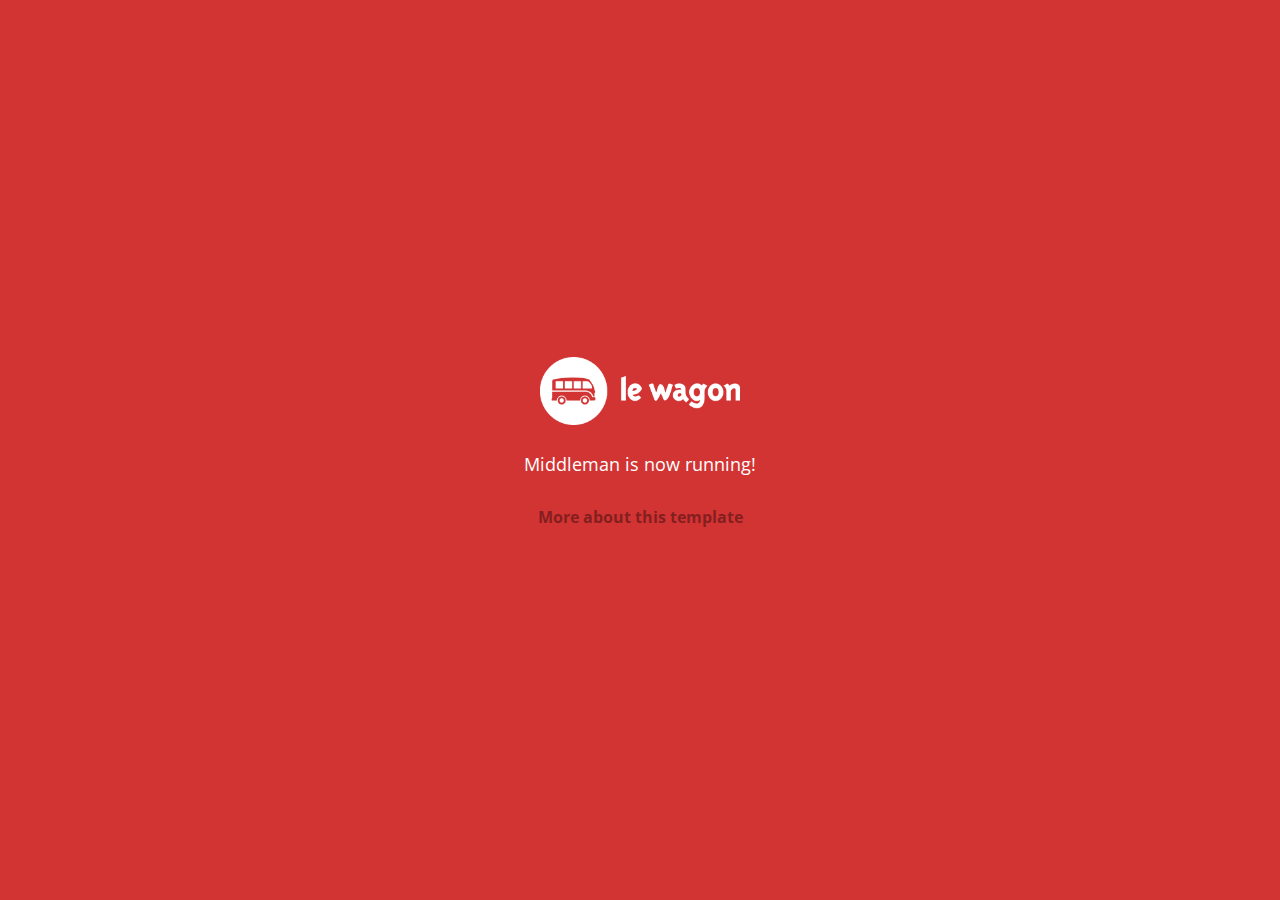
==== index.html @ f811ba71 "Automated commit at 2017-10-30 10:02:14 UTC by middleman-deploy 2.0.0-alpha" ====
<!doctype html>
<html>
  <head>
    <meta charset="utf-8">
    <meta http-equiv="x-ua-compatible" content="ie=edge">
    <meta name="viewport"
          content="width=device-width, initial-scale=1, shrink-to-fit=no">
    <!-- Use the title from a page's frontmatter if it has one -->
    <title>Le Wagon - Middleman</title>
    <link href="stylesheets/application-3c48b980.css" rel="stylesheet" />
    <script src="javascripts/application-93de88c9.js"></script>
    <link href="images/favicon-f15af148.png" rel="icon" type="image/png" />
  </head>
  <body>
    <div id="home">
  <div class="home-content">
    <img src="images/logo-acc9c0ec.png" width="200" alt="Logo" />
    <p>
      Middleman is now running!
    </p>
    <p class="about">
      <a href="about.html">More about this template</a>
    </p>
  </div>
</div>

  </body>
</html>
---- stylesheets/application-3c48b980.css ----
@import url("https://fonts.googleapis.com/css?family=Open+Sans:400,300,700|Raleway:400,100,300,700,500");/*!
 * Bootstrap v3.3.7 (http://getbootstrap.com)
 * Copyright 2011-2016 Twitter, Inc.
 * Licensed under MIT (https://github.com/twbs/bootstrap/blob/master/LICENSE)
 *//*! normalize.css v3.0.3 | MIT License | github.com/necolas/normalize.css */html{font-family:sans-serif;-ms-text-size-adjust:100%;-webkit-text-size-adjust:100%}body{margin:0}article,aside,details,figcaption,figure,footer,header,hgroup,main,menu,nav,section,summary{display:block}audio,canvas,progress,video{display:inline-block;vertical-align:baseline}audio:not([controls]){display:none;height:0}[hidden],template{display:none}a{background-color:transparent}a:active,a:hover{outline:0}abbr[title]{border-bottom:1px dotted}b,strong{font-weight:bold}dfn{font-style:italic}h1{font-size:2em;margin:0.67em 0}mark{background:#ff0;color:#000}small{font-size:80%}sub,sup{font-size:75%;line-height:0;position:relative;vertical-align:baseline}sup{top:-0.5em}sub{bottom:-0.25em}img{border:0}svg:not(:root){overflow:hidden}figure{margin:1em 40px}hr{-webkit-box-sizing:content-box;box-sizing:content-box;height:0}pre{overflow:auto}code,kbd,pre,samp{font-family:monospace, monospace;font-size:1em}button,input,optgroup,select,textarea{color:inherit;font:inherit;margin:0}button{overflow:visible}button,select{text-transform:none}button,html input[type="button"],input[type="reset"],input[type="submit"]{-webkit-appearance:button;cursor:pointer}button[disabled],html input[disabled]{cursor:default}button::-moz-focus-inner,input::-moz-focus-inner{border:0;padding:0}input{line-height:normal}input[type="checkbox"],input[type="radio"]{-webkit-box-sizing:border-box;box-sizing:border-box;padding:0}input[type="number"]::-webkit-inner-spin-button,input[type="number"]::-webkit-outer-spin-button{height:auto}input[type="search"]{-webkit-appearance:textfield;-webkit-box-sizing:content-box;box-sizing:content-box}input[type="search"]::-webkit-search-cancel-button,input[type="search"]::-webkit-search-decoration{-webkit-appearance:none}fieldset{border:1px solid #c0c0c0;margin:0 2px;padding:0.35em 0.625em 0.75em}legend{border:0;padding:0}textarea{overflow:auto}optgroup{font-weight:bold}table{border-collapse:collapse;border-spacing:0}td,th{padding:0}/*! Source: https://github.com/h5bp/html5-boilerplate/blob/master/src/css/main.css */@media print{*,*:before,*:after{background:transparent !important;color:#000 !important;-webkit-box-shadow:none !important;box-shadow:none !important;text-shadow:none !important}a,a:visited{text-decoration:underline}a[href]:after{content:" (" attr(href) ")"}abbr[title]:after{content:" (" attr(title) ")"}a[href^="#"]:after,a[href^="javascript:"]:after{content:""}pre,blockquote{border:1px solid #999;page-break-inside:avoid}thead{display:table-header-group}tr,img{page-break-inside:avoid}img{max-width:100% !important}p,h2,h3{orphans:3;widows:3}h2,h3{page-break-after:avoid}.navbar{display:none}.btn>.caret,.dropup>.btn>.caret{border-top-color:#000 !important}.label{border:1px solid #000}.table{border-collapse:collapse !important}.table td,.table th{background-color:#fff !important}.table-bordered th,.table-bordered td{border:1px solid #ddd !important}}@font-face{font-family:'Glyphicons Halflings';src:url("../assets/bootstrap/glyphicons-halflings-regular-86b6f62b.eot");src:url("../assets/bootstrap/glyphicons-halflings-regular-86b6f62b.eot?#iefix") format("embedded-opentype"),url("../assets/bootstrap/glyphicons-halflings-regular-ca35b697.woff2") format("woff2"),url("../assets/bootstrap/glyphicons-halflings-regular-278e49a8.woff") format("woff"),url("../assets/bootstrap/glyphicons-halflings-regular-44bc1850.ttf") format("truetype"),url("../assets/bootstrap/glyphicons-halflings-regular-de51a849.svg#glyphicons_halflingsregular") format("svg")}.glyphicon{position:relative;top:1px;display:inline-block;font-family:'Glyphicons Halflings';font-style:normal;font-weight:normal;line-height:1;-webkit-font-smoothing:antialiased;-moz-osx-font-smoothing:grayscale}.glyphicon-asterisk:before{content:"\002a"}.glyphicon-plus:before{content:"\002b"}.glyphicon-euro:before,.glyphicon-eur:before{content:"\20ac"}.glyphicon-minus:before{content:"\2212"}.glyphicon-cloud:before{content:"\2601"}.glyphicon-envelope:before{content:"\2709"}.glyphicon-pencil:before{content:"\270f"}.glyphicon-glass:before{content:"\e001"}.glyphicon-music:before{content:"\e002"}.glyphicon-search:before{content:"\e003"}.glyphicon-heart:before{content:"\e005"}.glyphicon-star:before{content:"\e006"}.glyphicon-star-empty:before{content:"\e007"}.glyphicon-user:before{content:"\e008"}.glyphicon-film:before{content:"\e009"}.glyphicon-th-large:before{content:"\e010"}.glyphicon-th:before{content:"\e011"}.glyphicon-th-list:before{content:"\e012"}.glyphicon-ok:before{content:"\e013"}.glyphicon-remove:before{content:"\e014"}.glyphicon-zoom-in:before{content:"\e015"}.glyphicon-zoom-out:before{content:"\e016"}.glyphicon-off:before{content:"\e017"}.glyphicon-signal:before{content:"\e018"}.glyphicon-cog:before{content:"\e019"}.glyphicon-trash:before{content:"\e020"}.glyphicon-home:before{content:"\e021"}.glyphicon-file:before{content:"\e022"}.glyphicon-time:before{content:"\e023"}.glyphicon-road:before{content:"\e024"}.glyphicon-download-alt:before{content:"\e025"}.glyphicon-download:before{content:"\e026"}.glyphicon-upload:before{content:"\e027"}.glyphicon-inbox:before{content:"\e028"}.glyphicon-play-circle:before{content:"\e029"}.glyphicon-repeat:before{content:"\e030"}.glyphicon-refresh:before{content:"\e031"}.glyphicon-list-alt:before{content:"\e032"}.glyphicon-lock:before{content:"\e033"}.glyphicon-flag:before{content:"\e034"}.glyphicon-headphones:before{content:"\e035"}.glyphicon-volume-off:before{content:"\e036"}.glyphicon-volume-down:before{content:"\e037"}.glyphicon-volume-up:before{content:"\e038"}.glyphicon-qrcode:before{content:"\e039"}.glyphicon-barcode:before{content:"\e040"}.glyphicon-tag:before{content:"\e041"}.glyphicon-tags:before{content:"\e042"}.glyphicon-book:before{content:"\e043"}.glyphicon-bookmark:before{content:"\e044"}.glyphicon-print:before{content:"\e045"}.glyphicon-camera:before{content:"\e046"}.glyphicon-font:before{content:"\e047"}.glyphicon-bold:before{content:"\e048"}.glyphicon-italic:before{content:"\e049"}.glyphicon-text-height:before{content:"\e050"}.glyphicon-text-width:before{content:"\e051"}.glyphicon-align-left:before{content:"\e052"}.glyphicon-align-center:before{content:"\e053"}.glyphicon-align-right:before{content:"\e054"}.glyphicon-align-justify:before{content:"\e055"}.glyphicon-list:before{content:"\e056"}.glyphicon-indent-left:before{content:"\e057"}.glyphicon-indent-right:before{content:"\e058"}.glyphicon-facetime-video:before{content:"\e059"}.glyphicon-picture:before{content:"\e060"}.glyphicon-map-marker:before{content:"\e062"}.glyphicon-adjust:before{content:"\e063"}.glyphicon-tint:before{content:"\e064"}.glyphicon-edit:before{content:"\e065"}.glyphicon-share:before{content:"\e066"}.glyphicon-check:before{content:"\e067"}.glyphicon-move:before{content:"\e068"}.glyphicon-step-backward:before{content:"\e069"}.glyphicon-fast-backward:before{content:"\e070"}.glyphicon-backward:before{content:"\e071"}.glyphicon-play:before{content:"\e072"}.glyphicon-pause:before{content:"\e073"}.glyphicon-stop:before{content:"\e074"}.glyphicon-forward:before{content:"\e075"}.glyphicon-fast-forward:before{content:"\e076"}.glyphicon-step-forward:before{content:"\e077"}.glyphicon-eject:before{content:"\e078"}.glyphicon-chevron-left:before{content:"\e079"}.glyphicon-chevron-right:before{content:"\e080"}.glyphicon-plus-sign:before{content:"\e081"}.glyphicon-minus-sign:before{content:"\e082"}.glyphicon-remove-sign:before{content:"\e083"}.glyphicon-ok-sign:before{content:"\e084"}.glyphicon-question-sign:before{content:"\e085"}.glyphicon-info-sign:before{content:"\e086"}.glyphicon-screenshot:before{content:"\e087"}.glyphicon-remove-circle:before{content:"\e088"}.glyphicon-ok-circle:before{content:"\e089"}.glyphicon-ban-circle:before{content:"\e090"}.glyphicon-arrow-left:before{content:"\e091"}.glyphicon-arrow-right:before{content:"\e092"}.glyphicon-arrow-up:before{content:"\e093"}.glyphicon-arrow-down:before{content:"\e094"}.glyphicon-share-alt:before{content:"\e095"}.glyphicon-resize-full:before{content:"\e096"}.glyphicon-resize-small:before{content:"\e097"}.glyphicon-exclamation-sign:before{content:"\e101"}.glyphicon-gift:before{content:"\e102"}.glyphicon-leaf:before{content:"\e103"}.glyphicon-fire:before{content:"\e104"}.glyphicon-eye-open:before{content:"\e105"}.glyphicon-eye-close:before{content:"\e106"}.glyphicon-warning-sign:before{content:"\e107"}.glyphicon-plane:before{content:"\e108"}.glyphicon-calendar:before{content:"\e109"}.glyphicon-random:before{content:"\e110"}.glyphicon-comment:before{content:"\e111"}.glyphicon-magnet:before{content:"\e112"}.glyphicon-chevron-up:before{content:"\e113"}.glyphicon-chevron-down:before{content:"\e114"}.glyphicon-retweet:before{content:"\e115"}.glyphicon-shopping-cart:before{content:"\e116"}.glyphicon-folder-close:before{content:"\e117"}.glyphicon-folder-open:before{content:"\e118"}.glyphicon-resize-vertical:before{content:"\e119"}.glyphicon-resize-horizontal:before{content:"\e120"}.glyphicon-hdd:before{content:"\e121"}.glyphicon-bullhorn:before{content:"\e122"}.glyphicon-bell:before{content:"\e123"}.glyphicon-certificate:before{content:"\e124"}.glyphicon-thumbs-up:before{content:"\e125"}.glyphicon-thumbs-down:before{content:"\e126"}.glyphicon-hand-right:before{content:"\e127"}.glyphicon-hand-left:before{content:"\e128"}.glyphicon-hand-up:before{content:"\e129"}.glyphicon-hand-down:before{content:"\e130"}.glyphicon-circle-arrow-right:before{content:"\e131"}.glyphicon-circle-arrow-left:before{content:"\e132"}.glyphicon-circle-arrow-up:before{content:"\e133"}.glyphicon-circle-arrow-down:before{content:"\e134"}.glyphicon-globe:before{content:"\e135"}.glyphicon-wrench:before{content:"\e136"}.glyphicon-tasks:before{content:"\e137"}.glyphicon-filter:before{content:"\e138"}.glyphicon-briefcase:before{content:"\e139"}.glyphicon-fullscreen:before{content:"\e140"}.glyphicon-dashboard:before{content:"\e141"}.glyphicon-paperclip:before{content:"\e142"}.glyphicon-heart-empty:before{content:"\e143"}.glyphicon-link:before{content:"\e144"}.glyphicon-phone:before{content:"\e145"}.glyphicon-pushpin:before{content:"\e146"}.glyphicon-usd:before{content:"\e148"}.glyphicon-gbp:before{content:"\e149"}.glyphicon-sort:before{content:"\e150"}.glyphicon-sort-by-alphabet:before{content:"\e151"}.glyphicon-sort-by-alphabet-alt:before{content:"\e152"}.glyphicon-sort-by-order:before{content:"\e153"}.glyphicon-sort-by-order-alt:before{content:"\e154"}.glyphicon-sort-by-attributes:before{content:"\e155"}.glyphicon-sort-by-attributes-alt:before{content:"\e156"}.glyphicon-unchecked:before{content:"\e157"}.glyphicon-expand:before{content:"\e158"}.glyphicon-collapse-down:before{content:"\e159"}.glyphicon-collapse-up:before{content:"\e160"}.glyphicon-log-in:before{content:"\e161"}.glyphicon-flash:before{content:"\e162"}.glyphicon-log-out:before{content:"\e163"}.glyphicon-new-window:before{content:"\e164"}.glyphicon-record:before{content:"\e165"}.glyphicon-save:before{content:"\e166"}.glyphicon-open:before{content:"\e167"}.glyphicon-saved:before{content:"\e168"}.glyphicon-import:before{content:"\e169"}.glyphicon-export:before{content:"\e170"}.glyphicon-send:before{content:"\e171"}.glyphicon-floppy-disk:before{content:"\e172"}.glyphicon-floppy-saved:before{content:"\e173"}.glyphicon-floppy-remove:before{content:"\e174"}.glyphicon-floppy-save:before{content:"\e175"}.glyphicon-floppy-open:before{content:"\e176"}.glyphicon-credit-card:before{content:"\e177"}.glyphicon-transfer:before{content:"\e178"}.glyphicon-cutlery:before{content:"\e179"}.glyphicon-header:before{content:"\e180"}.glyphicon-compressed:before{content:"\e181"}.glyphicon-earphone:before{content:"\e182"}.glyphicon-phone-alt:before{content:"\e183"}.glyphicon-tower:before{content:"\e184"}.glyphicon-stats:before{content:"\e185"}.glyphicon-sd-video:before{content:"\e186"}.glyphicon-hd-video:before{content:"\e187"}.glyphicon-subtitles:before{content:"\e188"}.glyphicon-sound-stereo:before{content:"\e189"}.glyphicon-sound-dolby:before{content:"\e190"}.glyphicon-sound-5-1:before{content:"\e191"}.glyphicon-sound-6-1:before{content:"\e192"}.glyphicon-sound-7-1:before{content:"\e193"}.glyphicon-copyright-mark:before{content:"\e194"}.glyphicon-registration-mark:before{content:"\e195"}.glyphicon-cloud-download:before{content:"\e197"}.glyphicon-cloud-upload:before{content:"\e198"}.glyphicon-tree-conifer:before{content:"\e199"}.glyphicon-tree-deciduous:before{content:"\e200"}.glyphicon-cd:before{content:"\e201"}.glyphicon-save-file:before{content:"\e202"}.glyphicon-open-file:before{content:"\e203"}.glyphicon-level-up:before{content:"\e204"}.glyphicon-copy:before{content:"\e205"}.glyphicon-paste:before{content:"\e206"}.glyphicon-alert:before{content:"\e209"}.glyphicon-equalizer:before{content:"\e210"}.glyphicon-king:before{content:"\e211"}.glyphicon-queen:before{content:"\e212"}.glyphicon-pawn:before{content:"\e213"}.glyphicon-bishop:before{content:"\e214"}.glyphicon-knight:before{content:"\e215"}.glyphicon-baby-formula:before{content:"\e216"}.glyphicon-tent:before{content:"\26fa"}.glyphicon-blackboard:before{content:"\e218"}.glyphicon-bed:before{content:"\e219"}.glyphicon-apple:before{content:"\f8ff"}.glyphicon-erase:before{content:"\e221"}.glyphicon-hourglass:before{content:"\231b"}.glyphicon-lamp:before{content:"\e223"}.glyphicon-duplicate:before{content:"\e224"}.glyphicon-piggy-bank:before{content:"\e225"}.glyphicon-scissors:before{content:"\e226"}.glyphicon-bitcoin:before{content:"\e227"}.glyphicon-btc:before{content:"\e227"}.glyphicon-xbt:before{content:"\e227"}.glyphicon-yen:before{content:"\00a5"}.glyphicon-jpy:before{content:"\00a5"}.glyphicon-ruble:before{content:"\20bd"}.glyphicon-rub:before{content:"\20bd"}.glyphicon-scale:before{content:"\e230"}.glyphicon-ice-lolly:before{content:"\e231"}.glyphicon-ice-lolly-tasted:before{content:"\e232"}.glyphicon-education:before{content:"\e233"}.glyphicon-option-horizontal:before{content:"\e234"}.glyphicon-option-vertical:before{content:"\e235"}.glyphicon-menu-hamburger:before{content:"\e236"}.glyphicon-modal-window:before{content:"\e237"}.glyphicon-oil:before{content:"\e238"}.glyphicon-grain:before{content:"\e239"}.glyphicon-sunglasses:before{content:"\e240"}.glyphicon-text-size:before{content:"\e241"}.glyphicon-text-color:before{content:"\e242"}.glyphicon-text-background:before{content:"\e243"}.glyphicon-object-align-top:before{content:"\e244"}.glyphicon-object-align-bottom:before{content:"\e245"}.glyphicon-object-align-horizontal:before{content:"\e246"}.glyphicon-object-align-left:before{content:"\e247"}.glyphicon-object-align-vertical:before{content:"\e248"}.glyphicon-object-align-right:before{content:"\e249"}.glyphicon-triangle-right:before{content:"\e250"}.glyphicon-triangle-left:before{content:"\e251"}.glyphicon-triangle-bottom:before{content:"\e252"}.glyphicon-triangle-top:before{content:"\e253"}.glyphicon-console:before{content:"\e254"}.glyphicon-superscript:before{content:"\e255"}.glyphicon-subscript:before{content:"\e256"}.glyphicon-menu-left:before{content:"\e257"}.glyphicon-menu-right:before{content:"\e258"}.glyphicon-menu-down:before{content:"\e259"}.glyphicon-menu-up:before{content:"\e260"}*{-webkit-box-sizing:border-box;box-sizing:border-box}*:before,*:after{-webkit-box-sizing:border-box;box-sizing:border-box}html{font-size:10px;-webkit-tap-highlight-color:transparent}body{font-family:"Open Sans", "Helvetica", "sans-serif";font-size:18px;line-height:1.42857143;color:#333333;background-color:#F4F4F4}input,button,select,textarea{font-family:inherit;font-size:inherit;line-height:inherit}a{color:#469AE0;text-decoration:none}a:hover,a:focus{color:#1f74ba;text-decoration:underline}a:focus{outline:5px auto -webkit-focus-ring-color;outline-offset:-2px}figure{margin:0}img{vertical-align:middle}.img-responsive{display:block;max-width:100%;height:auto}.img-rounded{border-radius:2px}.img-thumbnail{padding:4px;line-height:1.42857143;background-color:#F4F4F4;border:1px solid #ddd;border-radius:2px;-webkit-transition:all 0.2s ease-in-out;transition:all 0.2s ease-in-out;display:inline-block;max-width:100%;height:auto}.img-circle{border-radius:50%}hr{margin-top:25px;margin-bottom:25px;border:0;border-top:1px solid #eeeeee}.sr-only{position:absolute;width:1px;height:1px;margin:-1px;padding:0;overflow:hidden;clip:rect(0, 0, 0, 0);border:0}.sr-only-focusable:active,.sr-only-focusable:focus{position:static;width:auto;height:auto;margin:0;overflow:visible;clip:auto}[role="button"]{cursor:pointer}h1,h2,h3,h4,h5,h6,.h1,.h2,.h3,.h4,.h5,.h6{font-family:"Raleway", "Helvetica", "sans-serif";font-weight:500;line-height:1.1;color:inherit}h1 small,h1 .small,h2 small,h2 .small,h3 small,h3 .small,h4 small,h4 .small,h5 small,h5 .small,h6 small,h6 .small,.h1 small,.h1 .small,.h2 small,.h2 .small,.h3 small,.h3 .small,.h4 small,.h4 .small,.h5 small,.h5 .small,.h6 small,.h6 .small{font-weight:normal;line-height:1;color:#777777}h1,.h1,h2,.h2,h3,.h3{margin-top:25px;margin-bottom:12.5px}h1 small,h1 .small,.h1 small,.h1 .small,h2 small,h2 .small,.h2 small,.h2 .small,h3 small,h3 .small,.h3 small,.h3 .small{font-size:65%}h4,.h4,h5,.h5,h6,.h6{margin-top:12.5px;margin-bottom:12.5px}h4 small,h4 .small,.h4 small,.h4 .small,h5 small,h5 .small,.h5 small,.h5 .small,h6 small,h6 .small,.h6 small,.h6 .small{font-size:75%}h1,.h1{font-size:46px}h2,.h2{font-size:38px}h3,.h3{font-size:31px}h4,.h4{font-size:23px}h5,.h5{font-size:18px}h6,.h6{font-size:16px}p{margin:0 0 12.5px}.lead{margin-bottom:25px;font-size:20px;font-weight:300;line-height:1.4}@media (min-width: 768px){.lead{font-size:27px}}small,.small{font-size:88%}mark,.mark{background-color:#fcf8e3;padding:.2em}.text-left{text-align:left}.text-right{text-align:right}.text-center{text-align:center}.text-justify{text-align:justify}.text-nowrap{white-space:nowrap}.text-lowercase{text-transform:lowercase}.text-uppercase,.initialism{text-transform:uppercase}.text-capitalize{text-transform:capitalize}.text-muted{color:#777777}.text-primary{color:#469AE0}a.text-primary:hover,a.text-primary:focus{color:#2381d0}.text-success{color:#3c763d}a.text-success:hover,a.text-success:focus{color:#2b542c}.text-info{color:#31708f}a.text-info:hover,a.text-info:focus{color:#245269}.text-warning{color:#8a6d3b}a.text-warning:hover,a.text-warning:focus{color:#66512c}.text-danger{color:#a94442}a.text-danger:hover,a.text-danger:focus{color:#843534}.bg-primary{color:#fff}.bg-primary{background-color:#469AE0}a.bg-primary:hover,a.bg-primary:focus{background-color:#2381d0}.bg-success{background-color:#dff0d8}a.bg-success:hover,a.bg-success:focus{background-color:#c1e2b3}.bg-info{background-color:#d9edf7}a.bg-info:hover,a.bg-info:focus{background-color:#afd9ee}.bg-warning{background-color:#fcf8e3}a.bg-warning:hover,a.bg-warning:focus{background-color:#f7ecb5}.bg-danger{background-color:#f2dede}a.bg-danger:hover,a.bg-danger:focus{background-color:#e4b9b9}.page-header{padding-bottom:11.5px;margin:50px 0 25px;border-bottom:1px solid #eeeeee}ul,ol{margin-top:0;margin-bottom:12.5px}ul ul,ul ol,ol ul,ol ol{margin-bottom:0}.list-unstyled{padding-left:0;list-style:none}.list-inline{padding-left:0;list-style:none;margin-left:-5px}.list-inline>li{display:inline-block;padding-left:5px;padding-right:5px}dl{margin-top:0;margin-bottom:25px}dt,dd{line-height:1.42857143}dt{font-weight:bold}dd{margin-left:0}.dl-horizontal dd:before,.dl-horizontal dd:after{content:" ";display:table}.dl-horizontal dd:after{clear:both}@media (min-width: 768px){.dl-horizontal dt{float:left;width:160px;clear:left;text-align:right;overflow:hidden;text-overflow:ellipsis;white-space:nowrap}.dl-horizontal dd{margin-left:180px}}abbr[title],abbr[data-original-title]{cursor:help;border-bottom:1px dotted #777777}.initialism{font-size:90%}blockquote{padding:12.5px 25px;margin:0 0 25px;font-size:22.5px;border-left:5px solid #eeeeee}blockquote p:last-child,blockquote ul:last-child,blockquote ol:last-child{margin-bottom:0}blockquote footer,blockquote small,blockquote .small{display:block;font-size:80%;line-height:1.42857143;color:#777777}blockquote footer:before,blockquote small:before,blockquote .small:before{content:'\2014 \00A0'}.blockquote-reverse,blockquote.pull-right{padding-right:15px;padding-left:0;border-right:5px solid #eeeeee;border-left:0;text-align:right}.blockquote-reverse footer:before,.blockquote-reverse small:before,.blockquote-reverse .small:before,blockquote.pull-right footer:before,blockquote.pull-right small:before,blockquote.pull-right .small:before{content:''}.blockquote-reverse footer:after,.blockquote-reverse small:after,.blockquote-reverse .small:after,blockquote.pull-right footer:after,blockquote.pull-right small:after,blockquote.pull-right .small:after{content:'\00A0 \2014'}address{margin-bottom:25px;font-style:normal;line-height:1.42857143}code,kbd,pre,samp{font-family:Menlo, Monaco, Consolas, "Courier New", monospace}code{padding:2px 4px;font-size:90%;color:#c7254e;background-color:#f9f2f4;border-radius:2px}kbd{padding:2px 4px;font-size:90%;color:#fff;background-color:#333;border-radius:2px;-webkit-box-shadow:inset 0 -1px 0 rgba(0,0,0,0.25);box-shadow:inset 0 -1px 0 rgba(0,0,0,0.25)}kbd kbd{padding:0;font-size:100%;font-weight:bold;-webkit-box-shadow:none;box-shadow:none}pre{display:block;padding:12px;margin:0 0 12.5px;font-size:17px;line-height:1.42857143;word-break:break-all;word-wrap:break-word;color:#333333;background-color:#f5f5f5;border:1px solid #ccc;border-radius:2px}pre code{padding:0;font-size:inherit;color:inherit;white-space:pre-wrap;background-color:transparent;border-radius:0}.pre-scrollable{max-height:340px;overflow-y:scroll}.container{margin-right:auto;margin-left:auto;padding-left:15px;padding-right:15px}.container:before,.container:after{content:" ";display:table}.container:after{clear:both}@media (min-width: 768px){.container{width:750px}}@media (min-width: 992px){.container{width:970px}}@media (min-width: 1200px){.container{width:1170px}}.container-fluid{margin-right:auto;margin-left:auto;padding-left:15px;padding-right:15px}.container-fluid:before,.container-fluid:after{content:" ";display:table}.container-fluid:after{clear:both}.row{margin-left:-15px;margin-right:-15px}.row:before,.row:after{content:" ";display:table}.row:after{clear:both}.col-xs-1,.col-sm-1,.col-md-1,.col-lg-1,.col-xs-2,.col-sm-2,.col-md-2,.col-lg-2,.col-xs-3,.col-sm-3,.col-md-3,.col-lg-3,.col-xs-4,.col-sm-4,.col-md-4,.col-lg-4,.col-xs-5,.col-sm-5,.col-md-5,.col-lg-5,.col-xs-6,.col-sm-6,.col-md-6,.col-lg-6,.col-xs-7,.col-sm-7,.col-md-7,.col-lg-7,.col-xs-8,.col-sm-8,.col-md-8,.col-lg-8,.col-xs-9,.col-sm-9,.col-md-9,.col-lg-9,.col-xs-10,.col-sm-10,.col-md-10,.col-lg-10,.col-xs-11,.col-sm-11,.col-md-11,.col-lg-11,.col-xs-12,.col-sm-12,.col-md-12,.col-lg-12{position:relative;min-height:1px;padding-left:15px;padding-right:15px}.col-xs-1,.col-xs-2,.col-xs-3,.col-xs-4,.col-xs-5,.col-xs-6,.col-xs-7,.col-xs-8,.col-xs-9,.col-xs-10,.col-xs-11,.col-xs-12{float:left}.col-xs-1{width:8.33333333%}.col-xs-2{width:16.66666667%}.col-xs-3{width:25%}.col-xs-4{width:33.33333333%}.col-xs-5{width:41.66666667%}.col-xs-6{width:50%}.col-xs-7{width:58.33333333%}.col-xs-8{width:66.66666667%}.col-xs-9{width:75%}.col-xs-10{width:83.33333333%}.col-xs-11{width:91.66666667%}.col-xs-12{width:100%}.col-xs-pull-0{right:auto}.col-xs-pull-1{right:8.33333333%}.col-xs-pull-2{right:16.66666667%}.col-xs-pull-3{right:25%}.col-xs-pull-4{right:33.33333333%}.col-xs-pull-5{right:41.66666667%}.col-xs-pull-6{right:50%}.col-xs-pull-7{right:58.33333333%}.col-xs-pull-8{right:66.66666667%}.col-xs-pull-9{right:75%}.col-xs-pull-10{right:83.33333333%}.col-xs-pull-11{right:91.66666667%}.col-xs-pull-12{right:100%}.col-xs-push-0{left:auto}.col-xs-push-1{left:8.33333333%}.col-xs-push-2{left:16.66666667%}.col-xs-push-3{left:25%}.col-xs-push-4{left:33.33333333%}.col-xs-push-5{left:41.66666667%}.col-xs-push-6{left:50%}.col-xs-push-7{left:58.33333333%}.col-xs-push-8{left:66.66666667%}.col-xs-push-9{left:75%}.col-xs-push-10{left:83.33333333%}.col-xs-push-11{left:91.66666667%}.col-xs-push-12{left:100%}.col-xs-offset-0{margin-left:0%}.col-xs-offset-1{margin-left:8.33333333%}.col-xs-offset-2{margin-left:16.66666667%}.col-xs-offset-3{margin-left:25%}.col-xs-offset-4{margin-left:33.33333333%}.col-xs-offset-5{margin-left:41.66666667%}.col-xs-offset-6{margin-left:50%}.col-xs-offset-7{margin-left:58.33333333%}.col-xs-offset-8{margin-left:66.66666667%}.col-xs-offset-9{margin-left:75%}.col-xs-offset-10{margin-left:83.33333333%}.col-xs-offset-11{margin-left:91.66666667%}.col-xs-offset-12{margin-left:100%}@media (min-width: 768px){.col-sm-1,.col-sm-2,.col-sm-3,.col-sm-4,.col-sm-5,.col-sm-6,.col-sm-7,.col-sm-8,.col-sm-9,.col-sm-10,.col-sm-11,.col-sm-12{float:left}.col-sm-1{width:8.33333333%}.col-sm-2{width:16.66666667%}.col-sm-3{width:25%}.col-sm-4{width:33.33333333%}.col-sm-5{width:41.66666667%}.col-sm-6{width:50%}.col-sm-7{width:58.33333333%}.col-sm-8{width:66.66666667%}.col-sm-9{width:75%}.col-sm-10{width:83.33333333%}.col-sm-11{width:91.66666667%}.col-sm-12{width:100%}.col-sm-pull-0{right:auto}.col-sm-pull-1{right:8.33333333%}.col-sm-pull-2{right:16.66666667%}.col-sm-pull-3{right:25%}.col-sm-pull-4{right:33.33333333%}.col-sm-pull-5{right:41.66666667%}.col-sm-pull-6{right:50%}.col-sm-pull-7{right:58.33333333%}.col-sm-pull-8{right:66.66666667%}.col-sm-pull-9{right:75%}.col-sm-pull-10{right:83.33333333%}.col-sm-pull-11{right:91.66666667%}.col-sm-pull-12{right:100%}.col-sm-push-0{left:auto}.col-sm-push-1{left:8.33333333%}.col-sm-push-2{left:16.66666667%}.col-sm-push-3{left:25%}.col-sm-push-4{left:33.33333333%}.col-sm-push-5{left:41.66666667%}.col-sm-push-6{left:50%}.col-sm-push-7{left:58.33333333%}.col-sm-push-8{left:66.66666667%}.col-sm-push-9{left:75%}.col-sm-push-10{left:83.33333333%}.col-sm-push-11{left:91.66666667%}.col-sm-push-12{left:100%}.col-sm-offset-0{margin-left:0%}.col-sm-offset-1{margin-left:8.33333333%}.col-sm-offset-2{margin-left:16.66666667%}.col-sm-offset-3{margin-left:25%}.col-sm-offset-4{margin-left:33.33333333%}.col-sm-offset-5{margin-left:41.66666667%}.col-sm-offset-6{margin-left:50%}.col-sm-offset-7{margin-left:58.33333333%}.col-sm-offset-8{margin-left:66.66666667%}.col-sm-offset-9{margin-left:75%}.col-sm-offset-10{margin-left:83.33333333%}.col-sm-offset-11{margin-left:91.66666667%}.col-sm-offset-12{margin-left:100%}}@media (min-width: 992px){.col-md-1,.col-md-2,.col-md-3,.col-md-4,.col-md-5,.col-md-6,.col-md-7,.col-md-8,.col-md-9,.col-md-10,.col-md-11,.col-md-12{float:left}.col-md-1{width:8.33333333%}.col-md-2{width:16.66666667%}.col-md-3{width:25%}.col-md-4{width:33.33333333%}.col-md-5{width:41.66666667%}.col-md-6{width:50%}.col-md-7{width:58.33333333%}.col-md-8{width:66.66666667%}.col-md-9{width:75%}.col-md-10{width:83.33333333%}.col-md-11{width:91.66666667%}.col-md-12{width:100%}.col-md-pull-0{right:auto}.col-md-pull-1{right:8.33333333%}.col-md-pull-2{right:16.66666667%}.col-md-pull-3{right:25%}.col-md-pull-4{right:33.33333333%}.col-md-pull-5{right:41.66666667%}.col-md-pull-6{right:50%}.col-md-pull-7{right:58.33333333%}.col-md-pull-8{right:66.66666667%}.col-md-pull-9{right:75%}.col-md-pull-10{right:83.33333333%}.col-md-pull-11{right:91.66666667%}.col-md-pull-12{right:100%}.col-md-push-0{left:auto}.col-md-push-1{left:8.33333333%}.col-md-push-2{left:16.66666667%}.col-md-push-3{left:25%}.col-md-push-4{left:33.33333333%}.col-md-push-5{left:41.66666667%}.col-md-push-6{left:50%}.col-md-push-7{left:58.33333333%}.col-md-push-8{left:66.66666667%}.col-md-push-9{left:75%}.col-md-push-10{left:83.33333333%}.col-md-push-11{left:91.66666667%}.col-md-push-12{left:100%}.col-md-offset-0{margin-left:0%}.col-md-offset-1{margin-left:8.33333333%}.col-md-offset-2{margin-left:16.66666667%}.col-md-offset-3{margin-left:25%}.col-md-offset-4{margin-left:33.33333333%}.col-md-offset-5{margin-left:41.66666667%}.col-md-offset-6{margin-left:50%}.col-md-offset-7{margin-left:58.33333333%}.col-md-offset-8{margin-left:66.66666667%}.col-md-offset-9{margin-left:75%}.col-md-offset-10{margin-left:83.33333333%}.col-md-offset-11{margin-left:91.66666667%}.col-md-offset-12{margin-left:100%}}@media (min-width: 1200px){.col-lg-1,.col-lg-2,.col-lg-3,.col-lg-4,.col-lg-5,.col-lg-6,.col-lg-7,.col-lg-8,.col-lg-9,.col-lg-10,.col-lg-11,.col-lg-12{float:left}.col-lg-1{width:8.33333333%}.col-lg-2{width:16.66666667%}.col-lg-3{width:25%}.col-lg-4{width:33.33333333%}.col-lg-5{width:41.66666667%}.col-lg-6{width:50%}.col-lg-7{width:58.33333333%}.col-lg-8{width:66.66666667%}.col-lg-9{width:75%}.col-lg-10{width:83.33333333%}.col-lg-11{width:91.66666667%}.col-lg-12{width:100%}.col-lg-pull-0{right:auto}.col-lg-pull-1{right:8.33333333%}.col-lg-pull-2{right:16.66666667%}.col-lg-pull-3{right:25%}.col-lg-pull-4{right:33.33333333%}.col-lg-pull-5{right:41.66666667%}.col-lg-pull-6{right:50%}.col-lg-pull-7{right:58.33333333%}.col-lg-pull-8{right:66.66666667%}.col-lg-pull-9{right:75%}.col-lg-pull-10{right:83.33333333%}.col-lg-pull-11{right:91.66666667%}.col-lg-pull-12{right:100%}.col-lg-push-0{left:auto}.col-lg-push-1{left:8.33333333%}.col-lg-push-2{left:16.66666667%}.col-lg-push-3{left:25%}.col-lg-push-4{left:33.33333333%}.col-lg-push-5{left:41.66666667%}.col-lg-push-6{left:50%}.col-lg-push-7{left:58.33333333%}.col-lg-push-8{left:66.66666667%}.col-lg-push-9{left:75%}.col-lg-push-10{left:83.33333333%}.col-lg-push-11{left:91.66666667%}.col-lg-push-12{left:100%}.col-lg-offset-0{margin-left:0%}.col-lg-offset-1{margin-left:8.33333333%}.col-lg-offset-2{margin-left:16.66666667%}.col-lg-offset-3{margin-left:25%}.col-lg-offset-4{margin-left:33.33333333%}.col-lg-offset-5{margin-left:41.66666667%}.col-lg-offset-6{margin-left:50%}.col-lg-offset-7{margin-left:58.33333333%}.col-lg-offset-8{margin-left:66.66666667%}.col-lg-offset-9{margin-left:75%}.col-lg-offset-10{margin-left:83.33333333%}.col-lg-offset-11{margin-left:91.66666667%}.col-lg-offset-12{margin-left:100%}}table{background-color:transparent}caption{padding-top:8px;padding-bottom:8px;color:#777777;text-align:left}th{text-align:left}.table{width:100%;max-width:100%;margin-bottom:25px}.table>thead>tr>th,.table>thead>tr>td,.table>tbody>tr>th,.table>tbody>tr>td,.table>tfoot>tr>th,.table>tfoot>tr>td{padding:8px;line-height:1.42857143;vertical-align:top;border-top:1px solid #ddd}.table>thead>tr>th{vertical-align:bottom;border-bottom:2px solid #ddd}.table>caption+thead>tr:first-child>th,.table>caption+thead>tr:first-child>td,.table>colgroup+thead>tr:first-child>th,.table>colgroup+thead>tr:first-child>td,.table>thead:first-child>tr:first-child>th,.table>thead:first-child>tr:first-child>td{border-top:0}.table>tbody+tbody{border-top:2px solid #ddd}.table .table{background-color:#F4F4F4}.table-condensed>thead>tr>th,.table-condensed>thead>tr>td,.table-condensed>tbody>tr>th,.table-condensed>tbody>tr>td,.table-condensed>tfoot>tr>th,.table-condensed>tfoot>tr>td{padding:5px}.table-bordered{border:1px solid #ddd}.table-bordered>thead>tr>th,.table-bordered>thead>tr>td,.table-bordered>tbody>tr>th,.table-bordered>tbody>tr>td,.table-bordered>tfoot>tr>th,.table-bordered>tfoot>tr>td{border:1px solid #ddd}.table-bordered>thead>tr>th,.table-bordered>thead>tr>td{border-bottom-width:2px}.table-striped>tbody>tr:nth-of-type(odd){background-color:#f9f9f9}.table-hover>tbody>tr:hover{background-color:#f5f5f5}table col[class*="col-"]{position:static;float:none;display:table-column}table td[class*="col-"],table th[class*="col-"]{position:static;float:none;display:table-cell}.table>thead>tr>td.active,.table>thead>tr>th.active,.table>thead>tr.active>td,.table>thead>tr.active>th,.table>tbody>tr>td.active,.table>tbody>tr>th.active,.table>tbody>tr.active>td,.table>tbody>tr.active>th,.table>tfoot>tr>td.active,.table>tfoot>tr>th.active,.table>tfoot>tr.active>td,.table>tfoot>tr.active>th{background-color:#f5f5f5}.table-hover>tbody>tr>td.active:hover,.table-hover>tbody>tr>th.active:hover,.table-hover>tbody>tr.active:hover>td,.table-hover>tbody>tr:hover>.active,.table-hover>tbody>tr.active:hover>th{background-color:#e8e8e8}.table>thead>tr>td.success,.table>thead>tr>th.success,.table>thead>tr.success>td,.table>thead>tr.success>th,.table>tbody>tr>td.success,.table>tbody>tr>th.success,.table>tbody>tr.success>td,.table>tbody>tr.success>th,.table>tfoot>tr>td.success,.table>tfoot>tr>th.success,.table>tfoot>tr.success>td,.table>tfoot>tr.success>th{background-color:#dff0d8}.table-hover>tbody>tr>td.success:hover,.table-hover>tbody>tr>th.success:hover,.table-hover>tbody>tr.success:hover>td,.table-hover>tbody>tr:hover>.success,.table-hover>tbody>tr.success:hover>th{background-color:#d0e9c6}.table>thead>tr>td.info,.table>thead>tr>th.info,.table>thead>tr.info>td,.table>thead>tr.info>th,.table>tbody>tr>td.info,.table>tbody>tr>th.info,.table>tbody>tr.info>td,.table>tbody>tr.info>th,.table>tfoot>tr>td.info,.table>tfoot>tr>th.info,.table>tfoot>tr.info>td,.table>tfoot>tr.info>th{background-color:#d9edf7}.table-hover>tbody>tr>td.info:hover,.table-hover>tbody>tr>th.info:hover,.table-hover>tbody>tr.info:hover>td,.table-hover>tbody>tr:hover>.info,.table-hover>tbody>tr.info:hover>th{background-color:#c4e3f3}.table>thead>tr>td.warning,.table>thead>tr>th.warning,.table>thead>tr.warning>td,.table>thead>tr.warning>th,.table>tbody>tr>td.warning,.table>tbody>tr>th.warning,.table>tbody>tr.warning>td,.table>tbody>tr.warning>th,.table>tfoot>tr>td.warning,.table>tfoot>tr>th.warning,.table>tfoot>tr.warning>td,.table>tfoot>tr.warning>th{background-color:#fcf8e3}.table-hover>tbody>tr>td.warning:hover,.table-hover>tbody>tr>th.warning:hover,.table-hover>tbody>tr.warning:hover>td,.table-hover>tbody>tr:hover>.warning,.table-hover>tbody>tr.warning:hover>th{background-color:#faf2cc}.table>thead>tr>td.danger,.table>thead>tr>th.danger,.table>thead>tr.danger>td,.table>thead>tr.danger>th,.table>tbody>tr>td.danger,.table>tbody>tr>th.danger,.table>tbody>tr.danger>td,.table>tbody>tr.danger>th,.table>tfoot>tr>td.danger,.table>tfoot>tr>th.danger,.table>tfoot>tr.danger>td,.table>tfoot>tr.danger>th{background-color:#f2dede}.table-hover>tbody>tr>td.danger:hover,.table-hover>tbody>tr>th.danger:hover,.table-hover>tbody>tr.danger:hover>td,.table-hover>tbody>tr:hover>.danger,.table-hover>tbody>tr.danger:hover>th{background-color:#ebcccc}.table-responsive{overflow-x:auto;min-height:0.01%}@media screen and (max-width: 767px){.table-responsive{width:100%;margin-bottom:18.75px;overflow-y:hidden;-ms-overflow-style:-ms-autohiding-scrollbar;border:1px solid #ddd}.table-responsive>.table{margin-bottom:0}.table-responsive>.table>thead>tr>th,.table-responsive>.table>thead>tr>td,.table-responsive>.table>tbody>tr>th,.table-responsive>.table>tbody>tr>td,.table-responsive>.table>tfoot>tr>th,.table-responsive>.table>tfoot>tr>td{white-space:nowrap}.table-responsive>.table-bordered{border:0}.table-responsive>.table-bordered>thead>tr>th:first-child,.table-responsive>.table-bordered>thead>tr>td:first-child,.table-responsive>.table-bordered>tbody>tr>th:first-child,.table-responsive>.table-bordered>tbody>tr>td:first-child,.table-responsive>.table-bordered>tfoot>tr>th:first-child,.table-responsive>.table-bordered>tfoot>tr>td:first-child{border-left:0}.table-responsive>.table-bordered>thead>tr>th:last-child,.table-responsive>.table-bordered>thead>tr>td:last-child,.table-responsive>.table-bordered>tbody>tr>th:last-child,.table-responsive>.table-bordered>tbody>tr>td:last-child,.table-responsive>.table-bordered>tfoot>tr>th:last-child,.table-responsive>.table-bordered>tfoot>tr>td:last-child{border-right:0}.table-responsive>.table-bordered>tbody>tr:last-child>th,.table-responsive>.table-bordered>tbody>tr:last-child>td,.table-responsive>.table-bordered>tfoot>tr:last-child>th,.table-responsive>.table-bordered>tfoot>tr:last-child>td{border-bottom:0}}fieldset{padding:0;margin:0;border:0;min-width:0}legend{display:block;width:100%;padding:0;margin-bottom:25px;font-size:27px;line-height:inherit;color:#333333;border:0;border-bottom:1px solid #e5e5e5}label{display:inline-block;max-width:100%;margin-bottom:5px;font-weight:bold}input[type="search"]{-webkit-box-sizing:border-box;box-sizing:border-box}input[type="radio"],input[type="checkbox"]{margin:4px 0 0;margin-top:1px \9;line-height:normal}input[type="file"]{display:block}input[type="range"]{display:block;width:100%}select[multiple],select[size]{height:auto}input[type="file"]:focus,input[type="radio"]:focus,input[type="checkbox"]:focus{outline:5px auto -webkit-focus-ring-color;outline-offset:-2px}output{display:block;padding-top:7px;font-size:18px;line-height:1.42857143;color:#000000}.form-control{display:block;width:100%;height:39px;padding:6px 12px;font-size:18px;line-height:1.42857143;color:#000000;background-color:#fff;background-image:none;border:1px solid #ccc;border-radius:2px;-webkit-box-shadow:inset 0 1px 1px rgba(0,0,0,0.075);box-shadow:inset 0 1px 1px rgba(0,0,0,0.075);-webkit-transition:border-color ease-in-out 0.15s, box-shadow ease-in-out 0.15s;-webkit-transition:border-color ease-in-out 0.15s, -webkit-box-shadow ease-in-out 0.15s;transition:border-color ease-in-out 0.15s, -webkit-box-shadow ease-in-out 0.15s;transition:border-color ease-in-out 0.15s, box-shadow ease-in-out 0.15s;transition:border-color ease-in-out 0.15s, box-shadow ease-in-out 0.15s, -webkit-box-shadow ease-in-out 0.15s}.form-control:focus{border-color:#66afe9;outline:0;-webkit-box-shadow:inset 0 1px 1px rgba(0,0,0,0.075),0 0 8px rgba(102,175,233,0.6);box-shadow:inset 0 1px 1px rgba(0,0,0,0.075),0 0 8px rgba(102,175,233,0.6)}.form-control::-moz-placeholder{color:#999;opacity:1}.form-control:-ms-input-placeholder{color:#999}.form-control::-webkit-input-placeholder{color:#999}.form-control::-ms-expand{border:0;background-color:transparent}.form-control[disabled],.form-control[readonly],fieldset[disabled] .form-control{background-color:#eeeeee;opacity:1}.form-control[disabled],fieldset[disabled] .form-control{cursor:not-allowed}textarea.form-control{height:auto}input[type="search"]{-webkit-appearance:none}@media screen and (-webkit-min-device-pixel-ratio: 0){input[type="date"].form-control,input[type="time"].form-control,input[type="datetime-local"].form-control,input[type="month"].form-control{line-height:39px}input[type="date"].input-sm,.input-group-sm>input[type="date"].form-control,.input-group-sm>input[type="date"].input-group-addon,.input-group-sm>.input-group-btn>input[type="date"].btn,.input-group-sm input[type="date"],input[type="time"].input-sm,.input-group-sm>input[type="time"].form-control,.input-group-sm>input[type="time"].input-group-addon,.input-group-sm>.input-group-btn>input[type="time"].btn,.input-group-sm input[type="time"],input[type="datetime-local"].input-sm,.input-group-sm>input[type="datetime-local"].form-control,.input-group-sm>input[type="datetime-local"].input-group-addon,.input-group-sm>.input-group-btn>input[type="datetime-local"].btn,.input-group-sm input[type="datetime-local"],input[type="month"].input-sm,.input-group-sm>input[type="month"].form-control,.input-group-sm>input[type="month"].input-group-addon,.input-group-sm>.input-group-btn>input[type="month"].btn,.input-group-sm input[type="month"]{line-height:36px}input[type="date"].input-lg,.input-group-lg>input[type="date"].form-control,.input-group-lg>input[type="date"].input-group-addon,.input-group-lg>.input-group-btn>input[type="date"].btn,.input-group-lg input[type="date"],input[type="time"].input-lg,.input-group-lg>input[type="time"].form-control,.input-group-lg>input[type="time"].input-group-addon,.input-group-lg>.input-group-btn>input[type="time"].btn,.input-group-lg input[type="time"],input[type="datetime-local"].input-lg,.input-group-lg>input[type="datetime-local"].form-control,.input-group-lg>input[type="datetime-local"].input-group-addon,.input-group-lg>.input-group-btn>input[type="datetime-local"].btn,.input-group-lg input[type="datetime-local"],input[type="month"].input-lg,.input-group-lg>input[type="month"].form-control,.input-group-lg>input[type="month"].input-group-addon,.input-group-lg>.input-group-btn>input[type="month"].btn,.input-group-lg input[type="month"]{line-height:53px}}.form-group{margin-bottom:15px}.radio,.checkbox{position:relative;display:block;margin-top:10px;margin-bottom:10px}.radio label,.checkbox label{min-height:25px;padding-left:20px;margin-bottom:0;font-weight:normal;cursor:pointer}.radio input[type="radio"],.radio-inline input[type="radio"],.checkbox input[type="checkbox"],.checkbox-inline input[type="checkbox"]{position:absolute;margin-left:-20px;margin-top:4px \9}.radio+.radio,.checkbox+.checkbox{margin-top:-5px}.radio-inline,.checkbox-inline{position:relative;display:inline-block;padding-left:20px;margin-bottom:0;vertical-align:middle;font-weight:normal;cursor:pointer}.radio-inline+.radio-inline,.checkbox-inline+.checkbox-inline{margin-top:0;margin-left:10px}input[type="radio"][disabled],input[type="radio"].disabled,fieldset[disabled] input[type="radio"],input[type="checkbox"][disabled],input[type="checkbox"].disabled,fieldset[disabled] input[type="checkbox"]{cursor:not-allowed}.radio-inline.disabled,fieldset[disabled] .radio-inline,.checkbox-inline.disabled,fieldset[disabled] .checkbox-inline{cursor:not-allowed}.radio.disabled label,fieldset[disabled] .radio label,.checkbox.disabled label,fieldset[disabled] .checkbox label{cursor:not-allowed}.form-control-static{padding-top:7px;padding-bottom:7px;margin-bottom:0;min-height:43px}.form-control-static.input-lg,.input-group-lg>.form-control-static.form-control,.input-group-lg>.form-control-static.input-group-addon,.input-group-lg>.input-group-btn>.form-control-static.btn,.form-control-static.input-sm,.input-group-sm>.form-control-static.form-control,.input-group-sm>.form-control-static.input-group-addon,.input-group-sm>.input-group-btn>.form-control-static.btn{padding-left:0;padding-right:0}.input-sm,.input-group-sm>.form-control,.input-group-sm>.input-group-addon,.input-group-sm>.input-group-btn>.btn{height:36px;padding:5px 10px;font-size:16px;line-height:1.5;border-radius:2px}select.input-sm,.input-group-sm>select.form-control,.input-group-sm>select.input-group-addon,.input-group-sm>.input-group-btn>select.btn{height:36px;line-height:36px}textarea.input-sm,.input-group-sm>textarea.form-control,.input-group-sm>textarea.input-group-addon,.input-group-sm>.input-group-btn>textarea.btn,select[multiple].input-sm,.input-group-sm>select[multiple].form-control,.input-group-sm>select[multiple].input-group-addon,.input-group-sm>.input-group-btn>select[multiple].btn{height:auto}.form-group-sm .form-control{height:36px;padding:5px 10px;font-size:16px;line-height:1.5;border-radius:2px}.form-group-sm select.form-control{height:36px;line-height:36px}.form-group-sm textarea.form-control,.form-group-sm select[multiple].form-control{height:auto}.form-group-sm .form-control-static{height:36px;min-height:41px;padding:6px 10px;font-size:16px;line-height:1.5}.input-lg,.input-group-lg>.form-control,.input-group-lg>.input-group-addon,.input-group-lg>.input-group-btn>.btn{height:53px;padding:10px 16px;font-size:23px;line-height:1.3333333;border-radius:2px}select.input-lg,.input-group-lg>select.form-control,.input-group-lg>select.input-group-addon,.input-group-lg>.input-group-btn>select.btn{height:53px;line-height:53px}textarea.input-lg,.input-group-lg>textarea.form-control,.input-group-lg>textarea.input-group-addon,.input-group-lg>.input-group-btn>textarea.btn,select[multiple].input-lg,.input-group-lg>select[multiple].form-control,.input-group-lg>select[multiple].input-group-addon,.input-group-lg>.input-group-btn>select[multiple].btn{height:auto}.form-group-lg .form-control{height:53px;padding:10px 16px;font-size:23px;line-height:1.3333333;border-radius:2px}.form-group-lg select.form-control{height:53px;line-height:53px}.form-group-lg textarea.form-control,.form-group-lg select[multiple].form-control{height:auto}.form-group-lg .form-control-static{height:53px;min-height:48px;padding:11px 16px;font-size:23px;line-height:1.3333333}.has-feedback{position:relative}.has-feedback .form-control{padding-right:48.75px}.form-control-feedback{position:absolute;top:0;right:0;z-index:2;display:block;width:39px;height:39px;line-height:39px;text-align:center;pointer-events:none}.input-lg+.form-control-feedback,.input-group-lg>.form-control+.form-control-feedback,.input-group-lg>.input-group-addon+.form-control-feedback,.input-group-lg>.input-group-btn>.btn+.form-control-feedback,.input-group-lg+.form-control-feedback,.form-group-lg .form-control+.form-control-feedback{width:53px;height:53px;line-height:53px}.input-sm+.form-control-feedback,.input-group-sm>.form-control+.form-control-feedback,.input-group-sm>.input-group-addon+.form-control-feedback,.input-group-sm>.input-group-btn>.btn+.form-control-feedback,.input-group-sm+.form-control-feedback,.form-group-sm .form-control+.form-control-feedback{width:36px;height:36px;line-height:36px}.has-success .help-block,.has-success .control-label,.has-success .radio,.has-success .checkbox,.has-success .radio-inline,.has-success .checkbox-inline,.has-success.radio label,.has-success.checkbox label,.has-success.radio-inline label,.has-success.checkbox-inline label{color:#3c763d}.has-success .form-control{border-color:#3c763d;-webkit-box-shadow:inset 0 1px 1px rgba(0,0,0,0.075);box-shadow:inset 0 1px 1px rgba(0,0,0,0.075)}.has-success .form-control:focus{border-color:#2b542c;-webkit-box-shadow:inset 0 1px 1px rgba(0,0,0,0.075),0 0 6px #67b168;box-shadow:inset 0 1px 1px rgba(0,0,0,0.075),0 0 6px #67b168}.has-success .input-group-addon{color:#3c763d;border-color:#3c763d;background-color:#dff0d8}.has-success .form-control-feedback{color:#3c763d}.has-warning .help-block,.has-warning .control-label,.has-warning .radio,.has-warning .checkbox,.has-warning .radio-inline,.has-warning .checkbox-inline,.has-warning.radio label,.has-warning.checkbox label,.has-warning.radio-inline label,.has-warning.checkbox-inline label{color:#8a6d3b}.has-warning .form-control{border-color:#8a6d3b;-webkit-box-shadow:inset 0 1px 1px rgba(0,0,0,0.075);box-shadow:inset 0 1px 1px rgba(0,0,0,0.075)}.has-warning .form-control:focus{border-color:#66512c;-webkit-box-shadow:inset 0 1px 1px rgba(0,0,0,0.075),0 0 6px #c0a16b;box-shadow:inset 0 1px 1px rgba(0,0,0,0.075),0 0 6px #c0a16b}.has-warning .input-group-addon{color:#8a6d3b;border-color:#8a6d3b;background-color:#fcf8e3}.has-warning .form-control-feedback{color:#8a6d3b}.has-error .help-block,.has-error .control-label,.has-error .radio,.has-error .checkbox,.has-error .radio-inline,.has-error .checkbox-inline,.has-error.radio label,.has-error.checkbox label,.has-error.radio-inline label,.has-error.checkbox-inline label{color:#a94442}.has-error .form-control{border-color:#a94442;-webkit-box-shadow:inset 0 1px 1px rgba(0,0,0,0.075);box-shadow:inset 0 1px 1px rgba(0,0,0,0.075)}.has-error .form-control:focus{border-color:#843534;-webkit-box-shadow:inset 0 1px 1px rgba(0,0,0,0.075),0 0 6px #ce8483;box-shadow:inset 0 1px 1px rgba(0,0,0,0.075),0 0 6px #ce8483}.has-error .input-group-addon{color:#a94442;border-color:#a94442;background-color:#f2dede}.has-error .form-control-feedback{color:#a94442}.has-feedback label ~ .form-control-feedback{top:30px}.has-feedback label.sr-only ~ .form-control-feedback{top:0}.help-block{display:block;margin-top:5px;margin-bottom:10px;color:#737373}@media (min-width: 768px){.form-inline .form-group{display:inline-block;margin-bottom:0;vertical-align:middle}.form-inline .form-control{display:inline-block;width:auto;vertical-align:middle}.form-inline .form-control-static{display:inline-block}.form-inline .input-group{display:inline-table;vertical-align:middle}.form-inline .input-group .input-group-addon,.form-inline .input-group .input-group-btn,.form-inline .input-group .form-control{width:auto}.form-inline .input-group>.form-control{width:100%}.form-inline .control-label{margin-bottom:0;vertical-align:middle}.form-inline .radio,.form-inline .checkbox{display:inline-block;margin-top:0;margin-bottom:0;vertical-align:middle}.form-inline .radio label,.form-inline .checkbox label{padding-left:0}.form-inline .radio input[type="radio"],.form-inline .checkbox input[type="checkbox"]{position:relative;margin-left:0}.form-inline .has-feedback .form-control-feedback{top:0}}.form-horizontal .radio,.form-horizontal .checkbox,.form-horizontal .radio-inline,.form-horizontal .checkbox-inline{margin-top:0;margin-bottom:0;padding-top:7px}.form-horizontal .radio,.form-horizontal .checkbox{min-height:32px}.form-horizontal .form-group{margin-left:-15px;margin-right:-15px}.form-horizontal .form-group:before,.form-horizontal .form-group:after{content:" ";display:table}.form-horizontal .form-group:after{clear:both}@media (min-width: 768px){.form-horizontal .control-label{text-align:right;margin-bottom:0;padding-top:7px}}.form-horizontal .has-feedback .form-control-feedback{right:15px}@media (min-width: 768px){.form-horizontal .form-group-lg .control-label{padding-top:11px;font-size:23px}}@media (min-width: 768px){.form-horizontal .form-group-sm .control-label{padding-top:6px;font-size:16px}}.btn{display:inline-block;margin-bottom:0;font-weight:normal;text-align:center;vertical-align:middle;-ms-touch-action:manipulation;touch-action:manipulation;cursor:pointer;background-image:none;border:1px solid transparent;white-space:nowrap;padding:6px 12px;font-size:18px;line-height:1.42857143;border-radius:2px;-webkit-user-select:none;-moz-user-select:none;-ms-user-select:none;user-select:none}.btn:focus,.btn.focus,.btn:active:focus,.btn:active.focus,.btn.active:focus,.btn.active.focus{outline:5px auto -webkit-focus-ring-color;outline-offset:-2px}.btn:hover,.btn:focus,.btn.focus{color:#333;text-decoration:none}.btn:active,.btn.active{outline:0;background-image:none;-webkit-box-shadow:inset 0 3px 5px rgba(0,0,0,0.125);box-shadow:inset 0 3px 5px rgba(0,0,0,0.125)}.btn.disabled,.btn[disabled],fieldset[disabled] .btn{cursor:not-allowed;opacity:0.65;filter:alpha(opacity=65);-webkit-box-shadow:none;box-shadow:none}a.btn.disabled,fieldset[disabled] a.btn{pointer-events:none}.btn-default{color:#333;background-color:#fff;border-color:#ccc}.btn-default:focus,.btn-default.focus{color:#333;background-color:#e6e6e6;border-color:#8c8c8c}.btn-default:hover{color:#333;background-color:#e6e6e6;border-color:#adadad}.btn-default:active,.btn-default.active,.open>.btn-default.dropdown-toggle{color:#333;background-color:#e6e6e6;border-color:#adadad}.btn-default:active:hover,.btn-default:active:focus,.btn-default:active.focus,.btn-default.active:hover,.btn-default.active:focus,.btn-default.active.focus,.open>.btn-default.dropdown-toggle:hover,.open>.btn-default.dropdown-toggle:focus,.open>.btn-default.dropdown-toggle.focus{color:#333;background-color:#d4d4d4;border-color:#8c8c8c}.btn-default:active,.btn-default.active,.open>.btn-default.dropdown-toggle{background-image:none}.btn-default.disabled:hover,.btn-default.disabled:focus,.btn-default.disabled.focus,.btn-default[disabled]:hover,.btn-default[disabled]:focus,.btn-default[disabled].focus,fieldset[disabled] .btn-default:hover,fieldset[disabled] .btn-default:focus,fieldset[disabled] .btn-default.focus{background-color:#fff;border-color:#ccc}.btn-default .badge{color:#fff;background-color:#333}.btn-primary{color:#fff;background-color:#469AE0;border-color:#308edc}.btn-primary:focus,.btn-primary.focus{color:#fff;background-color:#2381d0;border-color:#144b79}.btn-primary:hover{color:#fff;background-color:#2381d0;border-color:#1e6eb2}.btn-primary:active,.btn-primary.active,.open>.btn-primary.dropdown-toggle{color:#fff;background-color:#2381d0;border-color:#1e6eb2}.btn-primary:active:hover,.btn-primary:active:focus,.btn-primary:active.focus,.btn-primary.active:hover,.btn-primary.active:focus,.btn-primary.active.focus,.open>.btn-primary.dropdown-toggle:hover,.open>.btn-primary.dropdown-toggle:focus,.open>.btn-primary.dropdown-toggle.focus{color:#fff;background-color:#1e6eb2;border-color:#144b79}.btn-primary:active,.btn-primary.active,.open>.btn-primary.dropdown-toggle{background-image:none}.btn-primary.disabled:hover,.btn-primary.disabled:focus,.btn-primary.disabled.focus,.btn-primary[disabled]:hover,.btn-primary[disabled]:focus,.btn-primary[disabled].focus,fieldset[disabled] .btn-primary:hover,fieldset[disabled] .btn-primary:focus,fieldset[disabled] .btn-primary.focus{background-color:#469AE0;border-color:#308edc}.btn-primary .badge{color:#469AE0;background-color:#fff}.btn-success{color:#fff;background-color:#32B796;border-color:#2da386}.btn-success:focus,.btn-success.focus{color:#fff;background-color:#278f75;border-color:#113f34}.btn-success:hover{color:#fff;background-color:#278f75;border-color:#1f735e}.btn-success:active,.btn-success.active,.open>.btn-success.dropdown-toggle{color:#fff;background-color:#278f75;border-color:#1f735e}.btn-success:active:hover,.btn-success:active:focus,.btn-success:active.focus,.btn-success.active:hover,.btn-success.active:focus,.btn-success.active.focus,.open>.btn-success.dropdown-toggle:hover,.open>.btn-success.dropdown-toggle:focus,.open>.btn-success.dropdown-toggle.focus{color:#fff;background-color:#1f735e;border-color:#113f34}.btn-success:active,.btn-success.active,.open>.btn-success.dropdown-toggle{background-image:none}.btn-success.disabled:hover,.btn-success.disabled:focus,.btn-success.disabled.focus,.btn-success[disabled]:hover,.btn-success[disabled]:focus,.btn-success[disabled].focus,fieldset[disabled] .btn-success:hover,fieldset[disabled] .btn-success:focus,fieldset[disabled] .btn-success.focus{background-color:#32B796;border-color:#2da386}.btn-success .badge{color:#32B796;background-color:#fff}.btn-info{color:#fff;background-color:#FDB631;border-color:#fdad18}.btn-info:focus,.btn-info.focus{color:#fff;background-color:#f9a302;border-color:#946101}.btn-info:hover{color:#fff;background-color:#f9a302;border-color:#d58c02}.btn-info:active,.btn-info.active,.open>.btn-info.dropdown-toggle{color:#fff;background-color:#f9a302;border-color:#d58c02}.btn-info:active:hover,.btn-info:active:focus,.btn-info:active.focus,.btn-info.active:hover,.btn-info.active:focus,.btn-info.active.focus,.open>.btn-info.dropdown-toggle:hover,.open>.btn-info.dropdown-toggle:focus,.open>.btn-info.dropdown-toggle.focus{color:#fff;background-color:#d58c02;border-color:#946101}.btn-info:active,.btn-info.active,.open>.btn-info.dropdown-toggle{background-image:none}.btn-info.disabled:hover,.btn-info.disabled:focus,.btn-info.disabled.focus,.btn-info[disabled]:hover,.btn-info[disabled]:focus,.btn-info[disabled].focus,fieldset[disabled] .btn-info:hover,fieldset[disabled] .btn-info:focus,fieldset[disabled] .btn-info.focus{background-color:#FDB631;border-color:#fdad18}.btn-info .badge{color:#FDB631;background-color:#fff}.btn-warning{color:#fff;background-color:#E67E22;border-color:#d67118}.btn-warning:focus,.btn-warning.focus{color:#fff;background-color:#bf6516;border-color:#64350b}.btn-warning:hover{color:#fff;background-color:#bf6516;border-color:#9f5412}.btn-warning:active,.btn-warning.active,.open>.btn-warning.dropdown-toggle{color:#fff;background-color:#bf6516;border-color:#9f5412}.btn-warning:active:hover,.btn-warning:active:focus,.btn-warning:active.focus,.btn-warning.active:hover,.btn-warning.active:focus,.btn-warning.active.focus,.open>.btn-warning.dropdown-toggle:hover,.open>.btn-warning.dropdown-toggle:focus,.open>.btn-warning.dropdown-toggle.focus{color:#fff;background-color:#9f5412;border-color:#64350b}.btn-warning:active,.btn-warning.active,.open>.btn-warning.dropdown-toggle{background-image:none}.btn-warning.disabled:hover,.btn-warning.disabled:focus,.btn-warning.disabled.focus,.btn-warning[disabled]:hover,.btn-warning[disabled]:focus,.btn-warning[disabled].focus,fieldset[disabled] .btn-warning:hover,fieldset[disabled] .btn-warning:focus,fieldset[disabled] .btn-warning.focus{background-color:#E67E22;border-color:#d67118}.btn-warning .badge{color:#E67E22;background-color:#fff}.btn-danger{color:#fff;background-color:#EE5F5B;border-color:#ec4844}.btn-danger:focus,.btn-danger.focus{color:#fff;background-color:#e9322d;border-color:#9f1411}.btn-danger:hover{color:#fff;background-color:#e9322d;border-color:#dc1c17}.btn-danger:active,.btn-danger.active,.open>.btn-danger.dropdown-toggle{color:#fff;background-color:#e9322d;border-color:#dc1c17}.btn-danger:active:hover,.btn-danger:active:focus,.btn-danger:active.focus,.btn-danger.active:hover,.btn-danger.active:focus,.btn-danger.active.focus,.open>.btn-danger.dropdown-toggle:hover,.open>.btn-danger.dropdown-toggle:focus,.open>.btn-danger.dropdown-toggle.focus{color:#fff;background-color:#dc1c17;border-color:#9f1411}.btn-danger:active,.btn-danger.active,.open>.btn-danger.dropdown-toggle{background-image:none}.btn-danger.disabled:hover,.btn-danger.disabled:focus,.btn-danger.disabled.focus,.btn-danger[disabled]:hover,.btn-danger[disabled]:focus,.btn-danger[disabled].focus,fieldset[disabled] .btn-danger:hover,fieldset[disabled] .btn-danger:focus,fieldset[disabled] .btn-danger.focus{background-color:#EE5F5B;border-color:#ec4844}.btn-danger .badge{color:#EE5F5B;background-color:#fff}.btn-link{color:#469AE0;font-weight:normal;border-radius:0}.btn-link,.btn-link:active,.btn-link.active,.btn-link[disabled],fieldset[disabled] .btn-link{background-color:transparent;-webkit-box-shadow:none;box-shadow:none}.btn-link,.btn-link:hover,.btn-link:focus,.btn-link:active{border-color:transparent}.btn-link:hover,.btn-link:focus{color:#1f74ba;text-decoration:underline;background-color:transparent}.btn-link[disabled]:hover,.btn-link[disabled]:focus,fieldset[disabled] .btn-link:hover,fieldset[disabled] .btn-link:focus{color:#777777;text-decoration:none}.btn-lg,.btn-group-lg>.btn{padding:10px 16px;font-size:23px;line-height:1.3333333;border-radius:2px}.btn-sm,.btn-group-sm>.btn{padding:5px 10px;font-size:16px;line-height:1.5;border-radius:2px}.btn-xs,.btn-group-xs>.btn{padding:1px 5px;font-size:16px;line-height:1.5;border-radius:2px}.btn-block{display:block;width:100%}.btn-block+.btn-block{margin-top:5px}input[type="submit"].btn-block,input[type="reset"].btn-block,input[type="button"].btn-block{width:100%}.fade{opacity:0;-webkit-transition:opacity 0.15s linear;transition:opacity 0.15s linear}.fade.in{opacity:1}.collapse{display:none}.collapse.in{display:block}tr.collapse.in{display:table-row}tbody.collapse.in{display:table-row-group}.collapsing{position:relative;height:0;overflow:hidden;-webkit-transition-property:height, visibility;transition-property:height, visibility;-webkit-transition-duration:0.35s;transition-duration:0.35s;-webkit-transition-timing-function:ease;transition-timing-function:ease}.caret{display:inline-block;width:0;height:0;margin-left:2px;vertical-align:middle;border-top:4px dashed;border-top:4px solid \9;border-right:4px solid transparent;border-left:4px solid transparent}.dropup,.dropdown{position:relative}.dropdown-toggle:focus{outline:0}.dropdown-menu{position:absolute;top:100%;left:0;z-index:1000;display:none;float:left;min-width:160px;padding:5px 0;margin:2px 0 0;list-style:none;font-size:18px;text-align:left;background-color:#fff;border:1px solid #ccc;border:1px solid rgba(0,0,0,0.15);border-radius:2px;-webkit-box-shadow:0 6px 12px rgba(0,0,0,0.175);box-shadow:0 6px 12px rgba(0,0,0,0.175);background-clip:padding-box}.dropdown-menu.pull-right{right:0;left:auto}.dropdown-menu .divider{height:1px;margin:11.5px 0;overflow:hidden;background-color:#e5e5e5}.dropdown-menu>li>a{display:block;padding:3px 20px;clear:both;font-weight:normal;line-height:1.42857143;color:#333333;white-space:nowrap}.dropdown-menu>li>a:hover,.dropdown-menu>li>a:focus{text-decoration:none;color:#262626;background-color:#f5f5f5}.dropdown-menu>.active>a,.dropdown-menu>.active>a:hover,.dropdown-menu>.active>a:focus{color:#fff;text-decoration:none;outline:0;background-color:#469AE0}.dropdown-menu>.disabled>a,.dropdown-menu>.disabled>a:hover,.dropdown-menu>.disabled>a:focus{color:#777777}.dropdown-menu>.disabled>a:hover,.dropdown-menu>.disabled>a:focus{text-decoration:none;background-color:transparent;background-image:none;filter:progid:DXImageTransform.Microsoft.gradient(enabled = false);cursor:not-allowed}.open>.dropdown-menu{display:block}.open>a{outline:0}.dropdown-menu-right{left:auto;right:0}.dropdown-menu-left{left:0;right:auto}.dropdown-header{display:block;padding:3px 20px;font-size:16px;line-height:1.42857143;color:#777777;white-space:nowrap}.dropdown-backdrop{position:fixed;left:0;right:0;bottom:0;top:0;z-index:990}.pull-right>.dropdown-menu{right:0;left:auto}.dropup .caret,.navbar-fixed-bottom .dropdown .caret{border-top:0;border-bottom:4px dashed;border-bottom:4px solid \9;content:""}.dropup .dropdown-menu,.navbar-fixed-bottom .dropdown .dropdown-menu{top:auto;bottom:100%;margin-bottom:2px}@media (min-width: 768px){.navbar-right .dropdown-menu{right:0;left:auto}.navbar-right .dropdown-menu-left{left:0;right:auto}}.btn-group,.btn-group-vertical{position:relative;display:inline-block;vertical-align:middle}.btn-group>.btn,.btn-group-vertical>.btn{position:relative;float:left}.btn-group>.btn:hover,.btn-group>.btn:focus,.btn-group>.btn:active,.btn-group>.btn.active,.btn-group-vertical>.btn:hover,.btn-group-vertical>.btn:focus,.btn-group-vertical>.btn:active,.btn-group-vertical>.btn.active{z-index:2}.btn-group .btn+.btn,.btn-group .btn+.btn-group,.btn-group .btn-group+.btn,.btn-group .btn-group+.btn-group{margin-left:-1px}.btn-toolbar{margin-left:-5px}.btn-toolbar:before,.btn-toolbar:after{content:" ";display:table}.btn-toolbar:after{clear:both}.btn-toolbar .btn,.btn-toolbar .btn-group,.btn-toolbar .input-group{float:left}.btn-toolbar>.btn,.btn-toolbar>.btn-group,.btn-toolbar>.input-group{margin-left:5px}.btn-group>.btn:not(:first-child):not(:last-child):not(.dropdown-toggle){border-radius:0}.btn-group>.btn:first-child{margin-left:0}.btn-group>.btn:first-child:not(:last-child):not(.dropdown-toggle){border-bottom-right-radius:0;border-top-right-radius:0}.btn-group>.btn:last-child:not(:first-child),.btn-group>.dropdown-toggle:not(:first-child){border-bottom-left-radius:0;border-top-left-radius:0}.btn-group>.btn-group{float:left}.btn-group>.btn-group:not(:first-child):not(:last-child)>.btn{border-radius:0}.btn-group>.btn-group:first-child:not(:last-child)>.btn:last-child,.btn-group>.btn-group:first-child:not(:last-child)>.dropdown-toggle{border-bottom-right-radius:0;border-top-right-radius:0}.btn-group>.btn-group:last-child:not(:first-child)>.btn:first-child{border-bottom-left-radius:0;border-top-left-radius:0}.btn-group .dropdown-toggle:active,.btn-group.open .dropdown-toggle{outline:0}.btn-group>.btn+.dropdown-toggle{padding-left:8px;padding-right:8px}.btn-group>.btn-lg+.dropdown-toggle,.btn-group-lg.btn-group>.btn+.dropdown-toggle{padding-left:12px;padding-right:12px}.btn-group.open .dropdown-toggle{-webkit-box-shadow:inset 0 3px 5px rgba(0,0,0,0.125);box-shadow:inset 0 3px 5px rgba(0,0,0,0.125)}.btn-group.open .dropdown-toggle.btn-link{-webkit-box-shadow:none;box-shadow:none}.btn .caret{margin-left:0}.btn-lg .caret,.btn-group-lg>.btn .caret{border-width:5px 5px 0;border-bottom-width:0}.dropup .btn-lg .caret,.dropup .btn-group-lg>.btn .caret{border-width:0 5px 5px}.btn-group-vertical>.btn,.btn-group-vertical>.btn-group,.btn-group-vertical>.btn-group>.btn{display:block;float:none;width:100%;max-width:100%}.btn-group-vertical>.btn-group:before,.btn-group-vertical>.btn-group:after{content:" ";display:table}.btn-group-vertical>.btn-group:after{clear:both}.btn-group-vertical>.btn-group>.btn{float:none}.btn-group-vertical>.btn+.btn,.btn-group-vertical>.btn+.btn-group,.btn-group-vertical>.btn-group+.btn,.btn-group-vertical>.btn-group+.btn-group{margin-top:-1px;margin-left:0}.btn-group-vertical>.btn:not(:first-child):not(:last-child){border-radius:0}.btn-group-vertical>.btn:first-child:not(:last-child){border-top-right-radius:2px;border-top-left-radius:2px;border-bottom-right-radius:0;border-bottom-left-radius:0}.btn-group-vertical>.btn:last-child:not(:first-child){border-top-right-radius:0;border-top-left-radius:0;border-bottom-right-radius:2px;border-bottom-left-radius:2px}.btn-group-vertical>.btn-group:not(:first-child):not(:last-child)>.btn{border-radius:0}.btn-group-vertical>.btn-group:first-child:not(:last-child)>.btn:last-child,.btn-group-vertical>.btn-group:first-child:not(:last-child)>.dropdown-toggle{border-bottom-right-radius:0;border-bottom-left-radius:0}.btn-group-vertical>.btn-group:last-child:not(:first-child)>.btn:first-child{border-top-right-radius:0;border-top-left-radius:0}.btn-group-justified{display:table;width:100%;table-layout:fixed;border-collapse:separate}.btn-group-justified>.btn,.btn-group-justified>.btn-group{float:none;display:table-cell;width:1%}.btn-group-justified>.btn-group .btn{width:100%}.btn-group-justified>.btn-group .dropdown-menu{left:auto}[data-toggle="buttons"]>.btn input[type="radio"],[data-toggle="buttons"]>.btn input[type="checkbox"],[data-toggle="buttons"]>.btn-group>.btn input[type="radio"],[data-toggle="buttons"]>.btn-group>.btn input[type="checkbox"]{position:absolute;clip:rect(0, 0, 0, 0);pointer-events:none}.input-group{position:relative;display:table;border-collapse:separate}.input-group[class*="col-"]{float:none;padding-left:0;padding-right:0}.input-group .form-control{position:relative;z-index:2;float:left;width:100%;margin-bottom:0}.input-group .form-control:focus{z-index:3}.input-group-addon,.input-group-btn,.input-group .form-control{display:table-cell}.input-group-addon:not(:first-child):not(:last-child),.input-group-btn:not(:first-child):not(:last-child),.input-group .form-control:not(:first-child):not(:last-child){border-radius:0}.input-group-addon,.input-group-btn{width:1%;white-space:nowrap;vertical-align:middle}.input-group-addon{padding:6px 12px;font-size:18px;font-weight:normal;line-height:1;color:#000000;text-align:center;background-color:#eeeeee;border:1px solid #ccc;border-radius:2px}.input-group-addon.input-sm,.input-group-sm>.input-group-addon,.input-group-sm>.input-group-btn>.input-group-addon.btn{padding:5px 10px;font-size:16px;border-radius:2px}.input-group-addon.input-lg,.input-group-lg>.input-group-addon,.input-group-lg>.input-group-btn>.input-group-addon.btn{padding:10px 16px;font-size:23px;border-radius:2px}.input-group-addon input[type="radio"],.input-group-addon input[type="checkbox"]{margin-top:0}.input-group .form-control:first-child,.input-group-addon:first-child,.input-group-btn:first-child>.btn,.input-group-btn:first-child>.btn-group>.btn,.input-group-btn:first-child>.dropdown-toggle,.input-group-btn:last-child>.btn:not(:last-child):not(.dropdown-toggle),.input-group-btn:last-child>.btn-group:not(:last-child)>.btn{border-bottom-right-radius:0;border-top-right-radius:0}.input-group-addon:first-child{border-right:0}.input-group .form-control:last-child,.input-group-addon:last-child,.input-group-btn:last-child>.btn,.input-group-btn:last-child>.btn-group>.btn,.input-group-btn:last-child>.dropdown-toggle,.input-group-btn:first-child>.btn:not(:first-child),.input-group-btn:first-child>.btn-group:not(:first-child)>.btn{border-bottom-left-radius:0;border-top-left-radius:0}.input-group-addon:last-child{border-left:0}.input-group-btn{position:relative;font-size:0;white-space:nowrap}.input-group-btn>.btn{position:relative}.input-group-btn>.btn+.btn{margin-left:-1px}.input-group-btn>.btn:hover,.input-group-btn>.btn:focus,.input-group-btn>.btn:active{z-index:2}.input-group-btn:first-child>.btn,.input-group-btn:first-child>.btn-group{margin-right:-1px}.input-group-btn:last-child>.btn,.input-group-btn:last-child>.btn-group{z-index:2;margin-left:-1px}.nav{margin-bottom:0;padding-left:0;list-style:none}.nav:before,.nav:after{content:" ";display:table}.nav:after{clear:both}.nav>li{position:relative;display:block}.nav>li>a{position:relative;display:block;padding:10px 15px}.nav>li>a:hover,.nav>li>a:focus{text-decoration:none;background-color:#eeeeee}.nav>li.disabled>a{color:#777777}.nav>li.disabled>a:hover,.nav>li.disabled>a:focus{color:#777777;text-decoration:none;background-color:transparent;cursor:not-allowed}.nav .open>a,.nav .open>a:hover,.nav .open>a:focus{background-color:#eeeeee;border-color:#469AE0}.nav .nav-divider{height:1px;margin:11.5px 0;overflow:hidden;background-color:#e5e5e5}.nav>li>a>img{max-width:none}.nav-tabs{border-bottom:1px solid #ddd}.nav-tabs>li{float:left;margin-bottom:-1px}.nav-tabs>li>a{margin-right:2px;line-height:1.42857143;border:1px solid transparent;border-radius:2px 2px 0 0}.nav-tabs>li>a:hover{border-color:#eeeeee #eeeeee #ddd}.nav-tabs>li.active>a,.nav-tabs>li.active>a:hover,.nav-tabs>li.active>a:focus{color:#000000;background-color:#F4F4F4;border:1px solid #ddd;border-bottom-color:transparent;cursor:default}.nav-pills>li{float:left}.nav-pills>li>a{border-radius:2px}.nav-pills>li+li{margin-left:2px}.nav-pills>li.active>a,.nav-pills>li.active>a:hover,.nav-pills>li.active>a:focus{color:#fff;background-color:#469AE0}.nav-stacked>li{float:none}.nav-stacked>li+li{margin-top:2px;margin-left:0}.nav-justified,.nav-tabs.nav-justified{width:100%}.nav-justified>li,.nav-tabs.nav-justified>li{float:none}.nav-justified>li>a,.nav-tabs.nav-justified>li>a{text-align:center;margin-bottom:5px}.nav-justified>.dropdown .dropdown-menu{top:auto;left:auto}@media (min-width: 768px){.nav-justified>li,.nav-tabs.nav-justified>li{display:table-cell;width:1%}.nav-justified>li>a,.nav-tabs.nav-justified>li>a{margin-bottom:0}}.nav-tabs-justified,.nav-tabs.nav-justified{border-bottom:0}.nav-tabs-justified>li>a,.nav-tabs.nav-justified>li>a{margin-right:0;border-radius:2px}.nav-tabs-justified>.active>a,.nav-tabs.nav-justified>.active>a,.nav-tabs-justified>.active>a:hover,.nav-tabs.nav-justified>.active>a:hover,.nav-tabs-justified>.active>a:focus,.nav-tabs.nav-justified>.active>a:focus{border:1px solid #ddd}@media (min-width: 768px){.nav-tabs-justified>li>a,.nav-tabs.nav-justified>li>a{border-bottom:1px solid #ddd;border-radius:2px 2px 0 0}.nav-tabs-justified>.active>a,.nav-tabs.nav-justified>.active>a,.nav-tabs-justified>.active>a:hover,.nav-tabs.nav-justified>.active>a:hover,.nav-tabs-justified>.active>a:focus,.nav-tabs.nav-justified>.active>a:focus{border-bottom-color:#F4F4F4}}.tab-content>.tab-pane{display:none}.tab-content>.active{display:block}.nav-tabs .dropdown-menu{margin-top:-1px;border-top-right-radius:0;border-top-left-radius:0}.navbar{position:relative;min-height:50px;margin-bottom:25px;border:1px solid transparent}.navbar:before,.navbar:after{content:" ";display:table}.navbar:after{clear:both}@media (min-width: 768px){.navbar{border-radius:2px}}.navbar-header:before,.navbar-header:after{content:" ";display:table}.navbar-header:after{clear:both}@media (min-width: 768px){.navbar-header{float:left}}.navbar-collapse{overflow-x:visible;padding-right:15px;padding-left:15px;border-top:1px solid transparent;-webkit-box-shadow:inset 0 1px 0 rgba(255,255,255,0.1);box-shadow:inset 0 1px 0 rgba(255,255,255,0.1);-webkit-overflow-scrolling:touch}.navbar-collapse:before,.navbar-collapse:after{content:" ";display:table}.navbar-collapse:after{clear:both}.navbar-collapse.in{overflow-y:auto}@media (min-width: 768px){.navbar-collapse{width:auto;border-top:0;-webkit-box-shadow:none;box-shadow:none}.navbar-collapse.collapse{display:block !important;height:auto !important;padding-bottom:0;overflow:visible !important}.navbar-collapse.in{overflow-y:visible}.navbar-fixed-top .navbar-collapse,.navbar-static-top .navbar-collapse,.navbar-fixed-bottom .navbar-collapse{padding-left:0;padding-right:0}}.navbar-fixed-top .navbar-collapse,.navbar-fixed-bottom .navbar-collapse{max-height:340px}@media (max-device-width: 480px) and (orientation: landscape){.navbar-fixed-top .navbar-collapse,.navbar-fixed-bottom .navbar-collapse{max-height:200px}}.container>.navbar-header,.container>.navbar-collapse,.container-fluid>.navbar-header,.container-fluid>.navbar-collapse{margin-right:-15px;margin-left:-15px}@media (min-width: 768px){.container>.navbar-header,.container>.navbar-collapse,.container-fluid>.navbar-header,.container-fluid>.navbar-collapse{margin-right:0;margin-left:0}}.navbar-static-top{z-index:1000;border-width:0 0 1px}@media (min-width: 768px){.navbar-static-top{border-radius:0}}.navbar-fixed-top,.navbar-fixed-bottom{position:fixed;right:0;left:0;z-index:1030}@media (min-width: 768px){.navbar-fixed-top,.navbar-fixed-bottom{border-radius:0}}.navbar-fixed-top{top:0;border-width:0 0 1px}.navbar-fixed-bottom{bottom:0;margin-bottom:0;border-width:1px 0 0}.navbar-brand{float:left;padding:12.5px 15px;font-size:23px;line-height:25px;height:50px}.navbar-brand:hover,.navbar-brand:focus{text-decoration:none}.navbar-brand>img{display:block}@media (min-width: 768px){.navbar>.container .navbar-brand,.navbar>.container-fluid .navbar-brand{margin-left:-15px}}.navbar-toggle{position:relative;float:right;margin-right:15px;padding:9px 10px;margin-top:8px;margin-bottom:8px;background-color:transparent;background-image:none;border:1px solid transparent;border-radius:2px}.navbar-toggle:focus{outline:0}.navbar-toggle .icon-bar{display:block;width:22px;height:2px;border-radius:1px}.navbar-toggle .icon-bar+.icon-bar{margin-top:4px}@media (min-width: 768px){.navbar-toggle{display:none}}.navbar-nav{margin:6.25px -15px}.navbar-nav>li>a{padding-top:10px;padding-bottom:10px;line-height:25px}@media (max-width: 767px){.navbar-nav .open .dropdown-menu{position:static;float:none;width:auto;margin-top:0;background-color:transparent;border:0;-webkit-box-shadow:none;box-shadow:none}.navbar-nav .open .dropdown-menu>li>a,.navbar-nav .open .dropdown-menu .dropdown-header{padding:5px 15px 5px 25px}.navbar-nav .open .dropdown-menu>li>a{line-height:25px}.navbar-nav .open .dropdown-menu>li>a:hover,.navbar-nav .open .dropdown-menu>li>a:focus{background-image:none}}@media (min-width: 768px){.navbar-nav{float:left;margin:0}.navbar-nav>li{float:left}.navbar-nav>li>a{padding-top:12.5px;padding-bottom:12.5px}}.navbar-form{margin-left:-15px;margin-right:-15px;padding:10px 15px;border-top:1px solid transparent;border-bottom:1px solid transparent;-webkit-box-shadow:inset 0 1px 0 rgba(255,255,255,0.1),0 1px 0 rgba(255,255,255,0.1);box-shadow:inset 0 1px 0 rgba(255,255,255,0.1),0 1px 0 rgba(255,255,255,0.1);margin-top:5.5px;margin-bottom:5.5px}@media (min-width: 768px){.navbar-form .form-group{display:inline-block;margin-bottom:0;vertical-align:middle}.navbar-form .form-control{display:inline-block;width:auto;vertical-align:middle}.navbar-form .form-control-static{display:inline-block}.navbar-form .input-group{display:inline-table;vertical-align:middle}.navbar-form .input-group .input-group-addon,.navbar-form .input-group .input-group-btn,.navbar-form .input-group .form-control{width:auto}.navbar-form .input-group>.form-control{width:100%}.navbar-form .control-label{margin-bottom:0;vertical-align:middle}.navbar-form .radio,.navbar-form .checkbox{display:inline-block;margin-top:0;margin-bottom:0;vertical-align:middle}.navbar-form .radio label,.navbar-form .checkbox label{padding-left:0}.navbar-form .radio input[type="radio"],.navbar-form .checkbox input[type="checkbox"]{position:relative;margin-left:0}.navbar-form .has-feedback .form-control-feedback{top:0}}@media (max-width: 767px){.navbar-form .form-group{margin-bottom:5px}.navbar-form .form-group:last-child{margin-bottom:0}}@media (min-width: 768px){.navbar-form{width:auto;border:0;margin-left:0;margin-right:0;padding-top:0;padding-bottom:0;-webkit-box-shadow:none;box-shadow:none}}.navbar-nav>li>.dropdown-menu{margin-top:0;border-top-right-radius:0;border-top-left-radius:0}.navbar-fixed-bottom .navbar-nav>li>.dropdown-menu{margin-bottom:0;border-top-right-radius:2px;border-top-left-radius:2px;border-bottom-right-radius:0;border-bottom-left-radius:0}.navbar-btn{margin-top:5.5px;margin-bottom:5.5px}.navbar-btn.btn-sm,.btn-group-sm>.navbar-btn.btn{margin-top:7px;margin-bottom:7px}.navbar-btn.btn-xs,.btn-group-xs>.navbar-btn.btn{margin-top:14px;margin-bottom:14px}.navbar-text{margin-top:12.5px;margin-bottom:12.5px}@media (min-width: 768px){.navbar-text{float:left;margin-left:15px;margin-right:15px}}@media (min-width: 768px){.navbar-left{float:left !important}.navbar-right{float:right !important;margin-right:-15px}.navbar-right ~ .navbar-right{margin-right:0}}.navbar-default{background-color:#f8f8f8;border-color:#e7e7e7}.navbar-default .navbar-brand{color:#777}.navbar-default .navbar-brand:hover,.navbar-default .navbar-brand:focus{color:#5e5e5e;background-color:transparent}.navbar-default .navbar-text{color:#777}.navbar-default .navbar-nav>li>a{color:#777}.navbar-default .navbar-nav>li>a:hover,.navbar-default .navbar-nav>li>a:focus{color:#333;background-color:transparent}.navbar-default .navbar-nav>.active>a,.navbar-default .navbar-nav>.active>a:hover,.navbar-default .navbar-nav>.active>a:focus{color:#555;background-color:#e7e7e7}.navbar-default .navbar-nav>.disabled>a,.navbar-default .navbar-nav>.disabled>a:hover,.navbar-default .navbar-nav>.disabled>a:focus{color:#ccc;background-color:transparent}.navbar-default .navbar-toggle{border-color:#ddd}.navbar-default .navbar-toggle:hover,.navbar-default .navbar-toggle:focus{background-color:#ddd}.navbar-default .navbar-toggle .icon-bar{background-color:#888}.navbar-default .navbar-collapse,.navbar-default .navbar-form{border-color:#e7e7e7}.navbar-default .navbar-nav>.open>a,.navbar-default .navbar-nav>.open>a:hover,.navbar-default .navbar-nav>.open>a:focus{background-color:#e7e7e7;color:#555}@media (max-width: 767px){.navbar-default .navbar-nav .open .dropdown-menu>li>a{color:#777}.navbar-default .navbar-nav .open .dropdown-menu>li>a:hover,.navbar-default .navbar-nav .open .dropdown-menu>li>a:focus{color:#333;background-color:transparent}.navbar-default .navbar-nav .open .dropdown-menu>.active>a,.navbar-default .navbar-nav .open .dropdown-menu>.active>a:hover,.navbar-default .navbar-nav .open .dropdown-menu>.active>a:focus{color:#555;background-color:#e7e7e7}.navbar-default .navbar-nav .open .dropdown-menu>.disabled>a,.navbar-default .navbar-nav .open .dropdown-menu>.disabled>a:hover,.navbar-default .navbar-nav .open .dropdown-menu>.disabled>a:focus{color:#ccc;background-color:transparent}}.navbar-default .navbar-link{color:#777}.navbar-default .navbar-link:hover{color:#333}.navbar-default .btn-link{color:#777}.navbar-default .btn-link:hover,.navbar-default .btn-link:focus{color:#333}.navbar-default .btn-link[disabled]:hover,.navbar-default .btn-link[disabled]:focus,fieldset[disabled] .navbar-default .btn-link:hover,fieldset[disabled] .navbar-default .btn-link:focus{color:#ccc}.navbar-inverse{background-color:#222;border-color:#090909}.navbar-inverse .navbar-brand{color:#9d9d9d}.navbar-inverse .navbar-brand:hover,.navbar-inverse .navbar-brand:focus{color:#fff;background-color:transparent}.navbar-inverse .navbar-text{color:#9d9d9d}.navbar-inverse .navbar-nav>li>a{color:#9d9d9d}.navbar-inverse .navbar-nav>li>a:hover,.navbar-inverse .navbar-nav>li>a:focus{color:#fff;background-color:transparent}.navbar-inverse .navbar-nav>.active>a,.navbar-inverse .navbar-nav>.active>a:hover,.navbar-inverse .navbar-nav>.active>a:focus{color:#fff;background-color:#090909}.navbar-inverse .navbar-nav>.disabled>a,.navbar-inverse .navbar-nav>.disabled>a:hover,.navbar-inverse .navbar-nav>.disabled>a:focus{color:#444;background-color:transparent}.navbar-inverse .navbar-toggle{border-color:#333}.navbar-inverse .navbar-toggle:hover,.navbar-inverse .navbar-toggle:focus{background-color:#333}.navbar-inverse .navbar-toggle .icon-bar{background-color:#fff}.navbar-inverse .navbar-collapse,.navbar-inverse .navbar-form{border-color:#101010}.navbar-inverse .navbar-nav>.open>a,.navbar-inverse .navbar-nav>.open>a:hover,.navbar-inverse .navbar-nav>.open>a:focus{background-color:#090909;color:#fff}@media (max-width: 767px){.navbar-inverse .navbar-nav .open .dropdown-menu>.dropdown-header{border-color:#090909}.navbar-inverse .navbar-nav .open .dropdown-menu .divider{background-color:#090909}.navbar-inverse .navbar-nav .open .dropdown-menu>li>a{color:#9d9d9d}.navbar-inverse .navbar-nav .open .dropdown-menu>li>a:hover,.navbar-inverse .navbar-nav .open .dropdown-menu>li>a:focus{color:#fff;background-color:transparent}.navbar-inverse .navbar-nav .open .dropdown-menu>.active>a,.navbar-inverse .navbar-nav .open .dropdown-menu>.active>a:hover,.navbar-inverse .navbar-nav .open .dropdown-menu>.active>a:focus{color:#fff;background-color:#090909}.navbar-inverse .navbar-nav .open .dropdown-menu>.disabled>a,.navbar-inverse .navbar-nav .open .dropdown-menu>.disabled>a:hover,.navbar-inverse .navbar-nav .open .dropdown-menu>.disabled>a:focus{color:#444;background-color:transparent}}.navbar-inverse .navbar-link{color:#9d9d9d}.navbar-inverse .navbar-link:hover{color:#fff}.navbar-inverse .btn-link{color:#9d9d9d}.navbar-inverse .btn-link:hover,.navbar-inverse .btn-link:focus{color:#fff}.navbar-inverse .btn-link[disabled]:hover,.navbar-inverse .btn-link[disabled]:focus,fieldset[disabled] .navbar-inverse .btn-link:hover,fieldset[disabled] .navbar-inverse .btn-link:focus{color:#444}.breadcrumb{padding:8px 15px;margin-bottom:25px;list-style:none;background-color:#f5f5f5;border-radius:2px}.breadcrumb>li{display:inline-block}.breadcrumb>li+li:before{content:"/ ";padding:0 5px;color:#ccc}.breadcrumb>.active{color:#777777}.pagination{display:inline-block;padding-left:0;margin:25px 0;border-radius:2px}.pagination>li{display:inline}.pagination>li>a,.pagination>li>span{position:relative;float:left;padding:6px 12px;line-height:1.42857143;text-decoration:none;color:#469AE0;background-color:#fff;border:1px solid #ddd;margin-left:-1px}.pagination>li:first-child>a,.pagination>li:first-child>span{margin-left:0;border-bottom-left-radius:2px;border-top-left-radius:2px}.pagination>li:last-child>a,.pagination>li:last-child>span{border-bottom-right-radius:2px;border-top-right-radius:2px}.pagination>li>a:hover,.pagination>li>a:focus,.pagination>li>span:hover,.pagination>li>span:focus{z-index:2;color:#1f74ba;background-color:#eeeeee;border-color:#ddd}.pagination>.active>a,.pagination>.active>a:hover,.pagination>.active>a:focus,.pagination>.active>span,.pagination>.active>span:hover,.pagination>.active>span:focus{z-index:3;color:#fff;background-color:#469AE0;border-color:#469AE0;cursor:default}.pagination>.disabled>span,.pagination>.disabled>span:hover,.pagination>.disabled>span:focus,.pagination>.disabled>a,.pagination>.disabled>a:hover,.pagination>.disabled>a:focus{color:#777777;background-color:#fff;border-color:#ddd;cursor:not-allowed}.pagination-lg>li>a,.pagination-lg>li>span{padding:10px 16px;font-size:23px;line-height:1.3333333}.pagination-lg>li:first-child>a,.pagination-lg>li:first-child>span{border-bottom-left-radius:2px;border-top-left-radius:2px}.pagination-lg>li:last-child>a,.pagination-lg>li:last-child>span{border-bottom-right-radius:2px;border-top-right-radius:2px}.pagination-sm>li>a,.pagination-sm>li>span{padding:5px 10px;font-size:16px;line-height:1.5}.pagination-sm>li:first-child>a,.pagination-sm>li:first-child>span{border-bottom-left-radius:2px;border-top-left-radius:2px}.pagination-sm>li:last-child>a,.pagination-sm>li:last-child>span{border-bottom-right-radius:2px;border-top-right-radius:2px}.pager{padding-left:0;margin:25px 0;list-style:none;text-align:center}.pager:before,.pager:after{content:" ";display:table}.pager:after{clear:both}.pager li{display:inline}.pager li>a,.pager li>span{display:inline-block;padding:5px 14px;background-color:#fff;border:1px solid #ddd;border-radius:15px}.pager li>a:hover,.pager li>a:focus{text-decoration:none;background-color:#eeeeee}.pager .next>a,.pager .next>span{float:right}.pager .previous>a,.pager .previous>span{float:left}.pager .disabled>a,.pager .disabled>a:hover,.pager .disabled>a:focus,.pager .disabled>span{color:#777777;background-color:#fff;cursor:not-allowed}.label{display:inline;padding:.2em .6em .3em;font-size:75%;font-weight:bold;line-height:1;color:#fff;text-align:center;white-space:nowrap;vertical-align:baseline;border-radius:.25em}.label:empty{display:none}.btn .label{position:relative;top:-1px}a.label:hover,a.label:focus{color:#fff;text-decoration:none;cursor:pointer}.label-default{background-color:#777777}.label-default[href]:hover,.label-default[href]:focus{background-color:#5e5e5e}.label-primary{background-color:#469AE0}.label-primary[href]:hover,.label-primary[href]:focus{background-color:#2381d0}.label-success{background-color:#32B796}.label-success[href]:hover,.label-success[href]:focus{background-color:#278f75}.label-info{background-color:#FDB631}.label-info[href]:hover,.label-info[href]:focus{background-color:#f9a302}.label-warning{background-color:#E67E22}.label-warning[href]:hover,.label-warning[href]:focus{background-color:#bf6516}.label-danger{background-color:#EE5F5B}.label-danger[href]:hover,.label-danger[href]:focus{background-color:#e9322d}.badge{display:inline-block;min-width:10px;padding:3px 7px;font-size:16px;font-weight:bold;color:#fff;line-height:1;vertical-align:middle;white-space:nowrap;text-align:center;background-color:#777777;border-radius:10px}.badge:empty{display:none}.btn .badge{position:relative;top:-1px}.btn-xs .badge,.btn-group-xs>.btn .badge,.btn-group-xs>.btn .badge{top:0;padding:1px 5px}.list-group-item.active>.badge,.nav-pills>.active>a>.badge{color:#469AE0;background-color:#fff}.list-group-item>.badge{float:right}.list-group-item>.badge+.badge{margin-right:5px}.nav-pills>li>a>.badge{margin-left:3px}a.badge:hover,a.badge:focus{color:#fff;text-decoration:none;cursor:pointer}.jumbotron{padding-top:30px;padding-bottom:30px;margin-bottom:30px;color:inherit;background-color:#eeeeee}.jumbotron h1,.jumbotron .h1{color:inherit}.jumbotron p{margin-bottom:15px;font-size:27px;font-weight:200}.jumbotron>hr{border-top-color:#d5d5d5}.container .jumbotron,.container-fluid .jumbotron{border-radius:2px;padding-left:15px;padding-right:15px}.jumbotron .container{max-width:100%}@media screen and (min-width: 768px){.jumbotron{padding-top:48px;padding-bottom:48px}.container .jumbotron,.container-fluid .jumbotron{padding-left:60px;padding-right:60px}.jumbotron h1,.jumbotron .h1{font-size:81px}}.thumbnail{display:block;padding:4px;margin-bottom:25px;line-height:1.42857143;background-color:#F4F4F4;border:1px solid #ddd;border-radius:2px;-webkit-transition:border 0.2s ease-in-out;transition:border 0.2s ease-in-out}.thumbnail>img,.thumbnail a>img{display:block;max-width:100%;height:auto;margin-left:auto;margin-right:auto}.thumbnail .caption{padding:9px;color:#333333}a.thumbnail:hover,a.thumbnail:focus,a.thumbnail.active{border-color:#469AE0}.alert{padding:15px;margin-bottom:25px;border:1px solid transparent;border-radius:2px}.alert h4{margin-top:0;color:inherit}.alert .alert-link{font-weight:bold}.alert>p,.alert>ul{margin-bottom:0}.alert>p+p{margin-top:5px}.alert-dismissable,.alert-dismissible{padding-right:35px}.alert-dismissable .close,.alert-dismissible .close{position:relative;top:-2px;right:-21px;color:inherit}.alert-success{background-color:#dff0d8;border-color:#d6e9c6;color:#3c763d}.alert-success hr{border-top-color:#c9e2b3}.alert-success .alert-link{color:#2b542c}.alert-info{background-color:#d9edf7;border-color:#bce8f1;color:#31708f}.alert-info hr{border-top-color:#a6e1ec}.alert-info .alert-link{color:#245269}.alert-warning{background-color:#fcf8e3;border-color:#faebcc;color:#8a6d3b}.alert-warning hr{border-top-color:#f7e1b5}.alert-warning .alert-link{color:#66512c}.alert-danger{background-color:#f2dede;border-color:#ebccd1;color:#a94442}.alert-danger hr{border-top-color:#e4b9c0}.alert-danger .alert-link{color:#843534}@-webkit-keyframes progress-bar-stripes{from{background-position:40px 0}to{background-position:0 0}}@keyframes progress-bar-stripes{from{background-position:40px 0}to{background-position:0 0}}.progress{overflow:hidden;height:25px;margin-bottom:25px;background-color:#f5f5f5;border-radius:2px;-webkit-box-shadow:inset 0 1px 2px rgba(0,0,0,0.1);box-shadow:inset 0 1px 2px rgba(0,0,0,0.1)}.progress-bar{float:left;width:0%;height:100%;font-size:16px;line-height:25px;color:#fff;text-align:center;background-color:#469AE0;-webkit-box-shadow:inset 0 -1px 0 rgba(0,0,0,0.15);box-shadow:inset 0 -1px 0 rgba(0,0,0,0.15);-webkit-transition:width 0.6s ease;transition:width 0.6s ease}.progress-striped .progress-bar,.progress-bar-striped{background-image:linear-gradient(45deg, rgba(255,255,255,0.15) 25%, transparent 25%, transparent 50%, rgba(255,255,255,0.15) 50%, rgba(255,255,255,0.15) 75%, transparent 75%, transparent);background-size:40px 40px}.progress.active .progress-bar,.progress-bar.active{-webkit-animation:progress-bar-stripes 2s linear infinite;animation:progress-bar-stripes 2s linear infinite}.progress-bar-success{background-color:#32B796}.progress-striped .progress-bar-success{background-image:linear-gradient(45deg, rgba(255,255,255,0.15) 25%, transparent 25%, transparent 50%, rgba(255,255,255,0.15) 50%, rgba(255,255,255,0.15) 75%, transparent 75%, transparent)}.progress-bar-info{background-color:#FDB631}.progress-striped .progress-bar-info{background-image:linear-gradient(45deg, rgba(255,255,255,0.15) 25%, transparent 25%, transparent 50%, rgba(255,255,255,0.15) 50%, rgba(255,255,255,0.15) 75%, transparent 75%, transparent)}.progress-bar-warning{background-color:#E67E22}.progress-striped .progress-bar-warning{background-image:linear-gradient(45deg, rgba(255,255,255,0.15) 25%, transparent 25%, transparent 50%, rgba(255,255,255,0.15) 50%, rgba(255,255,255,0.15) 75%, transparent 75%, transparent)}.progress-bar-danger{background-color:#EE5F5B}.progress-striped .progress-bar-danger{background-image:linear-gradient(45deg, rgba(255,255,255,0.15) 25%, transparent 25%, transparent 50%, rgba(255,255,255,0.15) 50%, rgba(255,255,255,0.15) 75%, transparent 75%, transparent)}.media{margin-top:15px}.media:first-child{margin-top:0}.media,.media-body{zoom:1;overflow:hidden}.media-body{width:10000px}.media-object{display:block}.media-object.img-thumbnail{max-width:none}.media-right,.media>.pull-right{padding-left:10px}.media-left,.media>.pull-left{padding-right:10px}.media-left,.media-right,.media-body{display:table-cell;vertical-align:top}.media-middle{vertical-align:middle}.media-bottom{vertical-align:bottom}.media-heading{margin-top:0;margin-bottom:5px}.media-list{padding-left:0;list-style:none}.list-group{margin-bottom:20px;padding-left:0}.list-group-item{position:relative;display:block;padding:10px 15px;margin-bottom:-1px;background-color:#fff;border:1px solid #ddd}.list-group-item:first-child{border-top-right-radius:2px;border-top-left-radius:2px}.list-group-item:last-child{margin-bottom:0;border-bottom-right-radius:2px;border-bottom-left-radius:2px}a.list-group-item,button.list-group-item{color:#555}a.list-group-item .list-group-item-heading,button.list-group-item .list-group-item-heading{color:#333}a.list-group-item:hover,a.list-group-item:focus,button.list-group-item:hover,button.list-group-item:focus{text-decoration:none;color:#555;background-color:#f5f5f5}button.list-group-item{width:100%;text-align:left}.list-group-item.disabled,.list-group-item.disabled:hover,.list-group-item.disabled:focus{background-color:#eeeeee;color:#777777;cursor:not-allowed}.list-group-item.disabled .list-group-item-heading,.list-group-item.disabled:hover .list-group-item-heading,.list-group-item.disabled:focus .list-group-item-heading{color:inherit}.list-group-item.disabled .list-group-item-text,.list-group-item.disabled:hover .list-group-item-text,.list-group-item.disabled:focus .list-group-item-text{color:#777777}.list-group-item.active,.list-group-item.active:hover,.list-group-item.active:focus{z-index:2;color:#fff;background-color:#469AE0;border-color:#469AE0}.list-group-item.active .list-group-item-heading,.list-group-item.active .list-group-item-heading>small,.list-group-item.active .list-group-item-heading>.small,.list-group-item.active:hover .list-group-item-heading,.list-group-item.active:hover .list-group-item-heading>small,.list-group-item.active:hover .list-group-item-heading>.small,.list-group-item.active:focus .list-group-item-heading,.list-group-item.active:focus .list-group-item-heading>small,.list-group-item.active:focus .list-group-item-heading>.small{color:inherit}.list-group-item.active .list-group-item-text,.list-group-item.active:hover .list-group-item-text,.list-group-item.active:focus .list-group-item-text{color:#f5f9fd}.list-group-item-success{color:#3c763d;background-color:#dff0d8}a.list-group-item-success,button.list-group-item-success{color:#3c763d}a.list-group-item-success .list-group-item-heading,button.list-group-item-success .list-group-item-heading{color:inherit}a.list-group-item-success:hover,a.list-group-item-success:focus,button.list-group-item-success:hover,button.list-group-item-success:focus{color:#3c763d;background-color:#d0e9c6}a.list-group-item-success.active,a.list-group-item-success.active:hover,a.list-group-item-success.active:focus,button.list-group-item-success.active,button.list-group-item-success.active:hover,button.list-group-item-success.active:focus{color:#fff;background-color:#3c763d;border-color:#3c763d}.list-group-item-info{color:#31708f;background-color:#d9edf7}a.list-group-item-info,button.list-group-item-info{color:#31708f}a.list-group-item-info .list-group-item-heading,button.list-group-item-info .list-group-item-heading{color:inherit}a.list-group-item-info:hover,a.list-group-item-info:focus,button.list-group-item-info:hover,button.list-group-item-info:focus{color:#31708f;background-color:#c4e3f3}a.list-group-item-info.active,a.list-group-item-info.active:hover,a.list-group-item-info.active:focus,button.list-group-item-info.active,button.list-group-item-info.active:hover,button.list-group-item-info.active:focus{color:#fff;background-color:#31708f;border-color:#31708f}.list-group-item-warning{color:#8a6d3b;background-color:#fcf8e3}a.list-group-item-warning,button.list-group-item-warning{color:#8a6d3b}a.list-group-item-warning .list-group-item-heading,button.list-group-item-warning .list-group-item-heading{color:inherit}a.list-group-item-warning:hover,a.list-group-item-warning:focus,button.list-group-item-warning:hover,button.list-group-item-warning:focus{color:#8a6d3b;background-color:#faf2cc}a.list-group-item-warning.active,a.list-group-item-warning.active:hover,a.list-group-item-warning.active:focus,button.list-group-item-warning.active,button.list-group-item-warning.active:hover,button.list-group-item-warning.active:focus{color:#fff;background-color:#8a6d3b;border-color:#8a6d3b}.list-group-item-danger{color:#a94442;background-color:#f2dede}a.list-group-item-danger,button.list-group-item-danger{color:#a94442}a.list-group-item-danger .list-group-item-heading,button.list-group-item-danger .list-group-item-heading{color:inherit}a.list-group-item-danger:hover,a.list-group-item-danger:focus,button.list-group-item-danger:hover,button.list-group-item-danger:focus{color:#a94442;background-color:#ebcccc}a.list-group-item-danger.active,a.list-group-item-danger.active:hover,a.list-group-item-danger.active:focus,button.list-group-item-danger.active,button.list-group-item-danger.active:hover,button.list-group-item-danger.active:focus{color:#fff;background-color:#a94442;border-color:#a94442}.list-group-item-heading{margin-top:0;margin-bottom:5px}.list-group-item-text{margin-bottom:0;line-height:1.3}.panel{margin-bottom:25px;background-color:#fff;border:1px solid transparent;border-radius:2px;-webkit-box-shadow:0 1px 1px rgba(0,0,0,0.05);box-shadow:0 1px 1px rgba(0,0,0,0.05)}.panel-body{padding:15px}.panel-body:before,.panel-body:after{content:" ";display:table}.panel-body:after{clear:both}.panel-heading{padding:10px 15px;border-bottom:1px solid transparent;border-top-right-radius:1px;border-top-left-radius:1px}.panel-heading>.dropdown .dropdown-toggle{color:inherit}.panel-title{margin-top:0;margin-bottom:0;font-size:21px;color:inherit}.panel-title>a,.panel-title>small,.panel-title>.small,.panel-title>small>a,.panel-title>.small>a{color:inherit}.panel-footer{padding:10px 15px;background-color:#f5f5f5;border-top:1px solid #ddd;border-bottom-right-radius:1px;border-bottom-left-radius:1px}.panel>.list-group,.panel>.panel-collapse>.list-group{margin-bottom:0}.panel>.list-group .list-group-item,.panel>.panel-collapse>.list-group .list-group-item{border-width:1px 0;border-radius:0}.panel>.list-group:first-child .list-group-item:first-child,.panel>.panel-collapse>.list-group:first-child .list-group-item:first-child{border-top:0;border-top-right-radius:1px;border-top-left-radius:1px}.panel>.list-group:last-child .list-group-item:last-child,.panel>.panel-collapse>.list-group:last-child .list-group-item:last-child{border-bottom:0;border-bottom-right-radius:1px;border-bottom-left-radius:1px}.panel>.panel-heading+.panel-collapse>.list-group .list-group-item:first-child{border-top-right-radius:0;border-top-left-radius:0}.panel-heading+.list-group .list-group-item:first-child{border-top-width:0}.list-group+.panel-footer{border-top-width:0}.panel>.table,.panel>.table-responsive>.table,.panel>.panel-collapse>.table{margin-bottom:0}.panel>.table caption,.panel>.table-responsive>.table caption,.panel>.panel-collapse>.table caption{padding-left:15px;padding-right:15px}.panel>.table:first-child,.panel>.table-responsive:first-child>.table:first-child{border-top-right-radius:1px;border-top-left-radius:1px}.panel>.table:first-child>thead:first-child>tr:first-child,.panel>.table:first-child>tbody:first-child>tr:first-child,.panel>.table-responsive:first-child>.table:first-child>thead:first-child>tr:first-child,.panel>.table-responsive:first-child>.table:first-child>tbody:first-child>tr:first-child{border-top-left-radius:1px;border-top-right-radius:1px}.panel>.table:first-child>thead:first-child>tr:first-child td:first-child,.panel>.table:first-child>thead:first-child>tr:first-child th:first-child,.panel>.table:first-child>tbody:first-child>tr:first-child td:first-child,.panel>.table:first-child>tbody:first-child>tr:first-child th:first-child,.panel>.table-responsive:first-child>.table:first-child>thead:first-child>tr:first-child td:first-child,.panel>.table-responsive:first-child>.table:first-child>thead:first-child>tr:first-child th:first-child,.panel>.table-responsive:first-child>.table:first-child>tbody:first-child>tr:first-child td:first-child,.panel>.table-responsive:first-child>.table:first-child>tbody:first-child>tr:first-child th:first-child{border-top-left-radius:1px}.panel>.table:first-child>thead:first-child>tr:first-child td:last-child,.panel>.table:first-child>thead:first-child>tr:first-child th:last-child,.panel>.table:first-child>tbody:first-child>tr:first-child td:last-child,.panel>.table:first-child>tbody:first-child>tr:first-child th:last-child,.panel>.table-responsive:first-child>.table:first-child>thead:first-child>tr:first-child td:last-child,.panel>.table-responsive:first-child>.table:first-child>thead:first-child>tr:first-child th:last-child,.panel>.table-responsive:first-child>.table:first-child>tbody:first-child>tr:first-child td:last-child,.panel>.table-responsive:first-child>.table:first-child>tbody:first-child>tr:first-child th:last-child{border-top-right-radius:1px}.panel>.table:last-child,.panel>.table-responsive:last-child>.table:last-child{border-bottom-right-radius:1px;border-bottom-left-radius:1px}.panel>.table:last-child>tbody:last-child>tr:last-child,.panel>.table:last-child>tfoot:last-child>tr:last-child,.panel>.table-responsive:last-child>.table:last-child>tbody:last-child>tr:last-child,.panel>.table-responsive:last-child>.table:last-child>tfoot:last-child>tr:last-child{border-bottom-left-radius:1px;border-bottom-right-radius:1px}.panel>.table:last-child>tbody:last-child>tr:last-child td:first-child,.panel>.table:last-child>tbody:last-child>tr:last-child th:first-child,.panel>.table:last-child>tfoot:last-child>tr:last-child td:first-child,.panel>.table:last-child>tfoot:last-child>tr:last-child th:first-child,.panel>.table-responsive:last-child>.table:last-child>tbody:last-child>tr:last-child td:first-child,.panel>.table-responsive:last-child>.table:last-child>tbody:last-child>tr:last-child th:first-child,.panel>.table-responsive:last-child>.table:last-child>tfoot:last-child>tr:last-child td:first-child,.panel>.table-responsive:last-child>.table:last-child>tfoot:last-child>tr:last-child th:first-child{border-bottom-left-radius:1px}.panel>.table:last-child>tbody:last-child>tr:last-child td:last-child,.panel>.table:last-child>tbody:last-child>tr:last-child th:last-child,.panel>.table:last-child>tfoot:last-child>tr:last-child td:last-child,.panel>.table:last-child>tfoot:last-child>tr:last-child th:last-child,.panel>.table-responsive:last-child>.table:last-child>tbody:last-child>tr:last-child td:last-child,.panel>.table-responsive:last-child>.table:last-child>tbody:last-child>tr:last-child th:last-child,.panel>.table-responsive:last-child>.table:last-child>tfoot:last-child>tr:last-child td:last-child,.panel>.table-responsive:last-child>.table:last-child>tfoot:last-child>tr:last-child th:last-child{border-bottom-right-radius:1px}.panel>.panel-body+.table,.panel>.panel-body+.table-responsive,.panel>.table+.panel-body,.panel>.table-responsive+.panel-body{border-top:1px solid #ddd}.panel>.table>tbody:first-child>tr:first-child th,.panel>.table>tbody:first-child>tr:first-child td{border-top:0}.panel>.table-bordered,.panel>.table-responsive>.table-bordered{border:0}.panel>.table-bordered>thead>tr>th:first-child,.panel>.table-bordered>thead>tr>td:first-child,.panel>.table-bordered>tbody>tr>th:first-child,.panel>.table-bordered>tbody>tr>td:first-child,.panel>.table-bordered>tfoot>tr>th:first-child,.panel>.table-bordered>tfoot>tr>td:first-child,.panel>.table-responsive>.table-bordered>thead>tr>th:first-child,.panel>.table-responsive>.table-bordered>thead>tr>td:first-child,.panel>.table-responsive>.table-bordered>tbody>tr>th:first-child,.panel>.table-responsive>.table-bordered>tbody>tr>td:first-child,.panel>.table-responsive>.table-bordered>tfoot>tr>th:first-child,.panel>.table-responsive>.table-bordered>tfoot>tr>td:first-child{border-left:0}.panel>.table-bordered>thead>tr>th:last-child,.panel>.table-bordered>thead>tr>td:last-child,.panel>.table-bordered>tbody>tr>th:last-child,.panel>.table-bordered>tbody>tr>td:last-child,.panel>.table-bordered>tfoot>tr>th:last-child,.panel>.table-bordered>tfoot>tr>td:last-child,.panel>.table-responsive>.table-bordered>thead>tr>th:last-child,.panel>.table-responsive>.table-bordered>thead>tr>td:last-child,.panel>.table-responsive>.table-bordered>tbody>tr>th:last-child,.panel>.table-responsive>.table-bordered>tbody>tr>td:last-child,.panel>.table-responsive>.table-bordered>tfoot>tr>th:last-child,.panel>.table-responsive>.table-bordered>tfoot>tr>td:last-child{border-right:0}.panel>.table-bordered>thead>tr:first-child>td,.panel>.table-bordered>thead>tr:first-child>th,.panel>.table-bordered>tbody>tr:first-child>td,.panel>.table-bordered>tbody>tr:first-child>th,.panel>.table-responsive>.table-bordered>thead>tr:first-child>td,.panel>.table-responsive>.table-bordered>thead>tr:first-child>th,.panel>.table-responsive>.table-bordered>tbody>tr:first-child>td,.panel>.table-responsive>.table-bordered>tbody>tr:first-child>th{border-bottom:0}.panel>.table-bordered>tbody>tr:last-child>td,.panel>.table-bordered>tbody>tr:last-child>th,.panel>.table-bordered>tfoot>tr:last-child>td,.panel>.table-bordered>tfoot>tr:last-child>th,.panel>.table-responsive>.table-bordered>tbody>tr:last-child>td,.panel>.table-responsive>.table-bordered>tbody>tr:last-child>th,.panel>.table-responsive>.table-bordered>tfoot>tr:last-child>td,.panel>.table-responsive>.table-bordered>tfoot>tr:last-child>th{border-bottom:0}.panel>.table-responsive{border:0;margin-bottom:0}.panel-group{margin-bottom:25px}.panel-group .panel{margin-bottom:0;border-radius:2px}.panel-group .panel+.panel{margin-top:5px}.panel-group .panel-heading{border-bottom:0}.panel-group .panel-heading+.panel-collapse>.panel-body,.panel-group .panel-heading+.panel-collapse>.list-group{border-top:1px solid #ddd}.panel-group .panel-footer{border-top:0}.panel-group .panel-footer+.panel-collapse .panel-body{border-bottom:1px solid #ddd}.panel-default{border-color:#ddd}.panel-default>.panel-heading{color:#333333;background-color:#f5f5f5;border-color:#ddd}.panel-default>.panel-heading+.panel-collapse>.panel-body{border-top-color:#ddd}.panel-default>.panel-heading .badge{color:#f5f5f5;background-color:#333333}.panel-default>.panel-footer+.panel-collapse>.panel-body{border-bottom-color:#ddd}.panel-primary{border-color:#469AE0}.panel-primary>.panel-heading{color:#fff;background-color:#469AE0;border-color:#469AE0}.panel-primary>.panel-heading+.panel-collapse>.panel-body{border-top-color:#469AE0}.panel-primary>.panel-heading .badge{color:#469AE0;background-color:#fff}.panel-primary>.panel-footer+.panel-collapse>.panel-body{border-bottom-color:#469AE0}.panel-success{border-color:#d6e9c6}.panel-success>.panel-heading{color:#3c763d;background-color:#dff0d8;border-color:#d6e9c6}.panel-success>.panel-heading+.panel-collapse>.panel-body{border-top-color:#d6e9c6}.panel-success>.panel-heading .badge{color:#dff0d8;background-color:#3c763d}.panel-success>.panel-footer+.panel-collapse>.panel-body{border-bottom-color:#d6e9c6}.panel-info{border-color:#bce8f1}.panel-info>.panel-heading{color:#31708f;background-color:#d9edf7;border-color:#bce8f1}.panel-info>.panel-heading+.panel-collapse>.panel-body{border-top-color:#bce8f1}.panel-info>.panel-heading .badge{color:#d9edf7;background-color:#31708f}.panel-info>.panel-footer+.panel-collapse>.panel-body{border-bottom-color:#bce8f1}.panel-warning{border-color:#faebcc}.panel-warning>.panel-heading{color:#8a6d3b;background-color:#fcf8e3;border-color:#faebcc}.panel-warning>.panel-heading+.panel-collapse>.panel-body{border-top-color:#faebcc}.panel-warning>.panel-heading .badge{color:#fcf8e3;background-color:#8a6d3b}.panel-warning>.panel-footer+.panel-collapse>.panel-body{border-bottom-color:#faebcc}.panel-danger{border-color:#ebccd1}.panel-danger>.panel-heading{color:#a94442;background-color:#f2dede;border-color:#ebccd1}.panel-danger>.panel-heading+.panel-collapse>.panel-body{border-top-color:#ebccd1}.panel-danger>.panel-heading .badge{color:#f2dede;background-color:#a94442}.panel-danger>.panel-footer+.panel-collapse>.panel-body{border-bottom-color:#ebccd1}.embed-responsive{position:relative;display:block;height:0;padding:0;overflow:hidden}.embed-responsive .embed-responsive-item,.embed-responsive iframe,.embed-responsive embed,.embed-responsive object,.embed-responsive video{position:absolute;top:0;left:0;bottom:0;height:100%;width:100%;border:0}.embed-responsive-16by9{padding-bottom:56.25%}.embed-responsive-4by3{padding-bottom:75%}.well{min-height:20px;padding:19px;margin-bottom:20px;background-color:#f5f5f5;border:1px solid #e3e3e3;border-radius:2px;-webkit-box-shadow:inset 0 1px 1px rgba(0,0,0,0.05);box-shadow:inset 0 1px 1px rgba(0,0,0,0.05)}.well blockquote{border-color:#ddd;border-color:rgba(0,0,0,0.15)}.well-lg{padding:24px;border-radius:2px}.well-sm{padding:9px;border-radius:2px}.close{float:right;font-size:27px;font-weight:bold;line-height:1;color:#000;text-shadow:0 1px 0 #fff;opacity:0.2;filter:alpha(opacity=20)}.close:hover,.close:focus{color:#000;text-decoration:none;cursor:pointer;opacity:0.5;filter:alpha(opacity=50)}button.close{padding:0;cursor:pointer;background:transparent;border:0;-webkit-appearance:none}.modal-open{overflow:hidden}.modal{display:none;overflow:hidden;position:fixed;top:0;right:0;bottom:0;left:0;z-index:1050;-webkit-overflow-scrolling:touch;outline:0}.modal.fade .modal-dialog{-webkit-transform:translate(0, -25%);transform:translate(0, -25%);-webkit-transition:-webkit-transform 0.3s ease-out;transition:-webkit-transform 0.3s ease-out;transition:transform 0.3s ease-out;transition:transform 0.3s ease-out, -webkit-transform 0.3s ease-out}.modal.in .modal-dialog{-webkit-transform:translate(0, 0);transform:translate(0, 0)}.modal-open .modal{overflow-x:hidden;overflow-y:auto}.modal-dialog{position:relative;width:auto;margin:10px}.modal-content{position:relative;background-color:#fff;border:1px solid #999;border:1px solid rgba(0,0,0,0.2);border-radius:2px;-webkit-box-shadow:0 3px 9px rgba(0,0,0,0.5);box-shadow:0 3px 9px rgba(0,0,0,0.5);background-clip:padding-box;outline:0}.modal-backdrop{position:fixed;top:0;right:0;bottom:0;left:0;z-index:1040;background-color:#000}.modal-backdrop.fade{opacity:0;filter:alpha(opacity=0)}.modal-backdrop.in{opacity:0.5;filter:alpha(opacity=50)}.modal-header{padding:15px;border-bottom:1px solid #e5e5e5}.modal-header:before,.modal-header:after{content:" ";display:table}.modal-header:after{clear:both}.modal-header .close{margin-top:-2px}.modal-title{margin:0;line-height:1.42857143}.modal-body{position:relative;padding:15px}.modal-footer{padding:15px;text-align:right;border-top:1px solid #e5e5e5}.modal-footer:before,.modal-footer:after{content:" ";display:table}.modal-footer:after{clear:both}.modal-footer .btn+.btn{margin-left:5px;margin-bottom:0}.modal-footer .btn-group .btn+.btn{margin-left:-1px}.modal-footer .btn-block+.btn-block{margin-left:0}.modal-scrollbar-measure{position:absolute;top:-9999px;width:50px;height:50px;overflow:scroll}@media (min-width: 768px){.modal-dialog{width:600px;margin:30px auto}.modal-content{-webkit-box-shadow:0 5px 15px rgba(0,0,0,0.5);box-shadow:0 5px 15px rgba(0,0,0,0.5)}.modal-sm{width:300px}}@media (min-width: 992px){.modal-lg{width:900px}}.tooltip{position:absolute;z-index:1070;display:block;font-family:"Open Sans", "Helvetica", "sans-serif";font-style:normal;font-weight:normal;letter-spacing:normal;line-break:auto;line-height:1.42857143;text-align:left;text-align:start;text-decoration:none;text-shadow:none;text-transform:none;white-space:normal;word-break:normal;word-spacing:normal;word-wrap:normal;font-size:16px;opacity:0;filter:alpha(opacity=0)}.tooltip.in{opacity:0.9;filter:alpha(opacity=90)}.tooltip.top{margin-top:-3px;padding:5px 0}.tooltip.right{margin-left:3px;padding:0 5px}.tooltip.bottom{margin-top:3px;padding:5px 0}.tooltip.left{margin-left:-3px;padding:0 5px}.tooltip-inner{max-width:200px;padding:3px 8px;color:#fff;text-align:center;background-color:#000;border-radius:2px}.tooltip-arrow{position:absolute;width:0;height:0;border-color:transparent;border-style:solid}.tooltip.top .tooltip-arrow{bottom:0;left:50%;margin-left:-5px;border-width:5px 5px 0;border-top-color:#000}.tooltip.top-left .tooltip-arrow{bottom:0;right:5px;margin-bottom:-5px;border-width:5px 5px 0;border-top-color:#000}.tooltip.top-right .tooltip-arrow{bottom:0;left:5px;margin-bottom:-5px;border-width:5px 5px 0;border-top-color:#000}.tooltip.right .tooltip-arrow{top:50%;left:0;margin-top:-5px;border-width:5px 5px 5px 0;border-right-color:#000}.tooltip.left .tooltip-arrow{top:50%;right:0;margin-top:-5px;border-width:5px 0 5px 5px;border-left-color:#000}.tooltip.bottom .tooltip-arrow{top:0;left:50%;margin-left:-5px;border-width:0 5px 5px;border-bottom-color:#000}.tooltip.bottom-left .tooltip-arrow{top:0;right:5px;margin-top:-5px;border-width:0 5px 5px;border-bottom-color:#000}.tooltip.bottom-right .tooltip-arrow{top:0;left:5px;margin-top:-5px;border-width:0 5px 5px;border-bottom-color:#000}.popover{position:absolute;top:0;left:0;z-index:1060;display:none;max-width:276px;padding:1px;font-family:"Open Sans", "Helvetica", "sans-serif";font-style:normal;font-weight:normal;letter-spacing:normal;line-break:auto;line-height:1.42857143;text-align:left;text-align:start;text-decoration:none;text-shadow:none;text-transform:none;white-space:normal;word-break:normal;word-spacing:normal;word-wrap:normal;font-size:18px;background-color:#fff;background-clip:padding-box;border:1px solid #ccc;border:1px solid rgba(0,0,0,0.2);border-radius:2px;-webkit-box-shadow:0 5px 10px rgba(0,0,0,0.2);box-shadow:0 5px 10px rgba(0,0,0,0.2)}.popover.top{margin-top:-10px}.popover.right{margin-left:10px}.popover.bottom{margin-top:10px}.popover.left{margin-left:-10px}.popover-title{margin:0;padding:8px 14px;font-size:18px;background-color:#f7f7f7;border-bottom:1px solid #ebebeb;border-radius:1px 1px 0 0}.popover-content{padding:9px 14px}.popover>.arrow,.popover>.arrow:after{position:absolute;display:block;width:0;height:0;border-color:transparent;border-style:solid}.popover>.arrow{border-width:11px}.popover>.arrow:after{border-width:10px;content:""}.popover.top>.arrow{left:50%;margin-left:-11px;border-bottom-width:0;border-top-color:#999999;border-top-color:rgba(0,0,0,0.25);bottom:-11px}.popover.top>.arrow:after{content:" ";bottom:1px;margin-left:-10px;border-bottom-width:0;border-top-color:#fff}.popover.right>.arrow{top:50%;left:-11px;margin-top:-11px;border-left-width:0;border-right-color:#999999;border-right-color:rgba(0,0,0,0.25)}.popover.right>.arrow:after{content:" ";left:1px;bottom:-10px;border-left-width:0;border-right-color:#fff}.popover.bottom>.arrow{left:50%;margin-left:-11px;border-top-width:0;border-bottom-color:#999999;border-bottom-color:rgba(0,0,0,0.25);top:-11px}.popover.bottom>.arrow:after{content:" ";top:1px;margin-left:-10px;border-top-width:0;border-bottom-color:#fff}.popover.left>.arrow{top:50%;right:-11px;margin-top:-11px;border-right-width:0;border-left-color:#999999;border-left-color:rgba(0,0,0,0.25)}.popover.left>.arrow:after{content:" ";right:1px;border-right-width:0;border-left-color:#fff;bottom:-10px}.carousel{position:relative}.carousel-inner{position:relative;overflow:hidden;width:100%}.carousel-inner>.item{display:none;position:relative;-webkit-transition:0.6s ease-in-out left;transition:0.6s ease-in-out left}.carousel-inner>.item>img,.carousel-inner>.item>a>img{display:block;max-width:100%;height:auto;line-height:1}@media all and (transform-3d), (-webkit-transform-3d){.carousel-inner>.item{-webkit-transition:-webkit-transform 0.6s ease-in-out;transition:-webkit-transform 0.6s ease-in-out;transition:transform 0.6s ease-in-out;transition:transform 0.6s ease-in-out, -webkit-transform 0.6s ease-in-out;-webkit-backface-visibility:hidden;backface-visibility:hidden;-webkit-perspective:1000px;perspective:1000px}.carousel-inner>.item.next,.carousel-inner>.item.active.right{-webkit-transform:translate3d(100%, 0, 0);transform:translate3d(100%, 0, 0);left:0}.carousel-inner>.item.prev,.carousel-inner>.item.active.left{-webkit-transform:translate3d(-100%, 0, 0);transform:translate3d(-100%, 0, 0);left:0}.carousel-inner>.item.next.left,.carousel-inner>.item.prev.right,.carousel-inner>.item.active{-webkit-transform:translate3d(0, 0, 0);transform:translate3d(0, 0, 0);left:0}}.carousel-inner>.active,.carousel-inner>.next,.carousel-inner>.prev{display:block}.carousel-inner>.active{left:0}.carousel-inner>.next,.carousel-inner>.prev{position:absolute;top:0;width:100%}.carousel-inner>.next{left:100%}.carousel-inner>.prev{left:-100%}.carousel-inner>.next.left,.carousel-inner>.prev.right{left:0}.carousel-inner>.active.left{left:-100%}.carousel-inner>.active.right{left:100%}.carousel-control{position:absolute;top:0;left:0;bottom:0;width:15%;opacity:0.5;filter:alpha(opacity=50);font-size:20px;color:#fff;text-align:center;text-shadow:0 1px 2px rgba(0,0,0,0.6);background-color:transparent}.carousel-control.left{background-image:-webkit-gradient(linear, left top, right top, from(rgba(0,0,0,0.5)), to(rgba(0,0,0,0.0001)));background-image:linear-gradient(to right, rgba(0,0,0,0.5) 0%, rgba(0,0,0,0.0001) 100%);background-repeat:repeat-x;filter:progid:DXImageTransform.Microsoft.gradient(startColorstr='#80000000', endColorstr='#00000000', GradientType=1)}.carousel-control.right{left:auto;right:0;background-image:-webkit-gradient(linear, left top, right top, from(rgba(0,0,0,0.0001)), to(rgba(0,0,0,0.5)));background-image:linear-gradient(to right, rgba(0,0,0,0.0001) 0%, rgba(0,0,0,0.5) 100%);background-repeat:repeat-x;filter:progid:DXImageTransform.Microsoft.gradient(startColorstr='#00000000', endColorstr='#80000000', GradientType=1)}.carousel-control:hover,.carousel-control:focus{outline:0;color:#fff;text-decoration:none;opacity:0.9;filter:alpha(opacity=90)}.carousel-control .icon-prev,.carousel-control .icon-next,.carousel-control .glyphicon-chevron-left,.carousel-control .glyphicon-chevron-right{position:absolute;top:50%;margin-top:-10px;z-index:5;display:inline-block}.carousel-control .icon-prev,.carousel-control .glyphicon-chevron-left{left:50%;margin-left:-10px}.carousel-control .icon-next,.carousel-control .glyphicon-chevron-right{right:50%;margin-right:-10px}.carousel-control .icon-prev,.carousel-control .icon-next{width:20px;height:20px;line-height:1;font-family:serif}.carousel-control .icon-prev:before{content:'\2039'}.carousel-control .icon-next:before{content:'\203a'}.carousel-indicators{position:absolute;bottom:10px;left:50%;z-index:15;width:60%;margin-left:-30%;padding-left:0;list-style:none;text-align:center}.carousel-indicators li{display:inline-block;width:10px;height:10px;margin:1px;text-indent:-999px;border:1px solid #fff;border-radius:10px;cursor:pointer;background-color:#000 \9;background-color:transparent}.carousel-indicators .active{margin:0;width:12px;height:12px;background-color:#fff}.carousel-caption{position:absolute;left:15%;right:15%;bottom:20px;z-index:10;padding-top:20px;padding-bottom:20px;color:#fff;text-align:center;text-shadow:0 1px 2px rgba(0,0,0,0.6)}.carousel-caption .btn{text-shadow:none}@media screen and (min-width: 768px){.carousel-control .glyphicon-chevron-left,.carousel-control .glyphicon-chevron-right,.carousel-control .icon-prev,.carousel-control .icon-next{width:30px;height:30px;margin-top:-10px;font-size:30px}.carousel-control .glyphicon-chevron-left,.carousel-control .icon-prev{margin-left:-10px}.carousel-control .glyphicon-chevron-right,.carousel-control .icon-next{margin-right:-10px}.carousel-caption{left:20%;right:20%;padding-bottom:30px}.carousel-indicators{bottom:20px}}.clearfix:before,.clearfix:after{content:" ";display:table}.clearfix:after{clear:both}.center-block{display:block;margin-left:auto;margin-right:auto}.pull-right{float:right !important}.pull-left{float:left !important}.hide{display:none !important}.show{display:block !important}.invisible{visibility:hidden}.text-hide{font:0/0 a;color:transparent;text-shadow:none;background-color:transparent;border:0}.hidden{display:none !important}.affix{position:fixed}@-ms-viewport{width:device-width}.visible-xs{display:none !important}.visible-sm{display:none !important}.visible-md{display:none !important}.visible-lg{display:none !important}.visible-xs-block,.visible-xs-inline,.visible-xs-inline-block,.visible-sm-block,.visible-sm-inline,.visible-sm-inline-block,.visible-md-block,.visible-md-inline,.visible-md-inline-block,.visible-lg-block,.visible-lg-inline,.visible-lg-inline-block{display:none !important}@media (max-width: 767px){.visible-xs{display:block !important}table.visible-xs{display:table !important}tr.visible-xs{display:table-row !important}th.visible-xs,td.visible-xs{display:table-cell !important}}@media (max-width: 767px){.visible-xs-block{display:block !important}}@media (max-width: 767px){.visible-xs-inline{display:inline !important}}@media (max-width: 767px){.visible-xs-inline-block{display:inline-block !important}}@media (min-width: 768px) and (max-width: 991px){.visible-sm{display:block !important}table.visible-sm{display:table !important}tr.visible-sm{display:table-row !important}th.visible-sm,td.visible-sm{display:table-cell !important}}@media (min-width: 768px) and (max-width: 991px){.visible-sm-block{display:block !important}}@media (min-width: 768px) and (max-width: 991px){.visible-sm-inline{display:inline !important}}@media (min-width: 768px) and (max-width: 991px){.visible-sm-inline-block{display:inline-block !important}}@media (min-width: 992px) and (max-width: 1199px){.visible-md{display:block !important}table.visible-md{display:table !important}tr.visible-md{display:table-row !important}th.visible-md,td.visible-md{display:table-cell !important}}@media (min-width: 992px) and (max-width: 1199px){.visible-md-block{display:block !important}}@media (min-width: 992px) and (max-width: 1199px){.visible-md-inline{display:inline !important}}@media (min-width: 992px) and (max-width: 1199px){.visible-md-inline-block{display:inline-block !important}}@media (min-width: 1200px){.visible-lg{display:block !important}table.visible-lg{display:table !important}tr.visible-lg{display:table-row !important}th.visible-lg,td.visible-lg{display:table-cell !important}}@media (min-width: 1200px){.visible-lg-block{display:block !important}}@media (min-width: 1200px){.visible-lg-inline{display:inline !important}}@media (min-width: 1200px){.visible-lg-inline-block{display:inline-block !important}}@media (max-width: 767px){.hidden-xs{display:none !important}}@media (min-width: 768px) and (max-width: 991px){.hidden-sm{display:none !important}}@media (min-width: 992px) and (max-width: 1199px){.hidden-md{display:none !important}}@media (min-width: 1200px){.hidden-lg{display:none !important}}.visible-print{display:none !important}@media print{.visible-print{display:block !important}table.visible-print{display:table !important}tr.visible-print{display:table-row !important}th.visible-print,td.visible-print{display:table-cell !important}}.visible-print-block{display:none !important}@media print{.visible-print-block{display:block !important}}.visible-print-inline{display:none !important}@media print{.visible-print-inline{display:inline !important}}.visible-print-inline-block{display:none !important}@media print{.visible-print-inline-block{display:inline-block !important}}@media print{.hidden-print{display:none !important}}/*!
 *  Font Awesome 4.2.0 by @davegandy - http://fontawesome.io - @fontawesome
 *  License - http://fontawesome.io/license (Font: SIL OFL 1.1, CSS: MIT License)
 */@font-face{font-family:'FontAwesome';src:url(../assets/fontawesome-webfont-01839790.eot?v=4.2.0);src:url(../assets/fontawesome-webfont-01839790.eot?#iefix&v=4.2.0) format("embedded-opentype"),url(../assets/fontawesome-webfont-7d65e022.woff?v=4.2.0) format("woff"),url(../assets/fontawesome-webfont-6225ccc4.ttf?v=4.2.0) format("truetype"),url(../assets/fontawesome-webfont-cd980eab.svg?v=4.2.0#fontawesomeregular) format("svg");font-weight:normal;font-style:normal}.fa{display:inline-block;font:normal normal normal 14px/1 FontAwesome;font-size:inherit;text-rendering:auto;-webkit-font-smoothing:antialiased;-moz-osx-font-smoothing:grayscale}.fa-lg{font-size:1.33333333em;line-height:0.75em;vertical-align:-15%}.fa-2x{font-size:2em}.fa-3x{font-size:3em}.fa-4x{font-size:4em}.fa-5x{font-size:5em}.fa-fw{width:1.28571429em;text-align:center}.fa-ul{padding-left:0;margin-left:2.14285714em;list-style-type:none}.fa-ul>li{position:relative}.fa-li{position:absolute;left:-2.14285714em;width:2.14285714em;top:0.14285714em;text-align:center}.fa-li.fa-lg{left:-1.85714286em}.fa-border{padding:.2em .25em .15em;border:solid 0.08em #eee;border-radius:.1em}.pull-right{float:right}.pull-left{float:left}.fa.pull-left{margin-right:.3em}.fa.pull-right{margin-left:.3em}.fa-spin{-webkit-animation:fa-spin 2s infinite linear;animation:fa-spin 2s infinite linear}@-webkit-keyframes fa-spin{0%{-webkit-transform:rotate(0deg);transform:rotate(0deg)}100%{-webkit-transform:rotate(359deg);transform:rotate(359deg)}}@keyframes fa-spin{0%{-webkit-transform:rotate(0deg);transform:rotate(0deg)}100%{-webkit-transform:rotate(359deg);transform:rotate(359deg)}}.fa-rotate-90{filter:progid:DXImageTransform.Microsoft.BasicImage(rotation=1);-webkit-transform:rotate(90deg);transform:rotate(90deg)}.fa-rotate-180{filter:progid:DXImageTransform.Microsoft.BasicImage(rotation=2);-webkit-transform:rotate(180deg);transform:rotate(180deg)}.fa-rotate-270{filter:progid:DXImageTransform.Microsoft.BasicImage(rotation=3);-webkit-transform:rotate(270deg);transform:rotate(270deg)}.fa-flip-horizontal{filter:progid:DXImageTransform.Microsoft.BasicImage(rotation=0);-webkit-transform:scale(-1, 1);transform:scale(-1, 1)}.fa-flip-vertical{filter:progid:DXImageTransform.Microsoft.BasicImage(rotation=2);-webkit-transform:scale(1, -1);transform:scale(1, -1)}:root .fa-rotate-90,:root .fa-rotate-180,:root .fa-rotate-270,:root .fa-flip-horizontal,:root .fa-flip-vertical{-webkit-filter:none;filter:none}.fa-stack{position:relative;display:inline-block;width:2em;height:2em;line-height:2em;vertical-align:middle}.fa-stack-1x,.fa-stack-2x{position:absolute;left:0;width:100%;text-align:center}.fa-stack-1x{line-height:inherit}.fa-stack-2x{font-size:2em}.fa-inverse{color:#fff}.fa-glass:before{content:""}.fa-music:before{content:""}.fa-search:before{content:""}.fa-envelope-o:before{content:""}.fa-heart:before{content:""}.fa-star:before{content:""}.fa-star-o:before{content:""}.fa-user:before{content:""}.fa-film:before{content:""}.fa-th-large:before{content:""}.fa-th:before{content:""}.fa-th-list:before{content:""}.fa-check:before{content:""}.fa-remove:before,.fa-close:before,.fa-times:before{content:""}.fa-search-plus:before{content:""}.fa-search-minus:before{content:""}.fa-power-off:before{content:""}.fa-signal:before{content:""}.fa-gear:before,.fa-cog:before{content:""}.fa-trash-o:before{content:""}.fa-home:before{content:""}.fa-file-o:before{content:""}.fa-clock-o:before{content:""}.fa-road:before{content:""}.fa-download:before{content:""}.fa-arrow-circle-o-down:before{content:""}.fa-arrow-circle-o-up:before{content:""}.fa-inbox:before{content:""}.fa-play-circle-o:before{content:""}.fa-rotate-right:before,.fa-repeat:before{content:""}.fa-refresh:before{content:""}.fa-list-alt:before{content:""}.fa-lock:before{content:""}.fa-flag:before{content:""}.fa-headphones:before{content:""}.fa-volume-off:before{content:""}.fa-volume-down:before{content:""}.fa-volume-up:before{content:""}.fa-qrcode:before{content:""}.fa-barcode:before{content:""}.fa-tag:before{content:""}.fa-tags:before{content:""}.fa-book:before{content:""}.fa-bookmark:before{content:""}.fa-print:before{content:""}.fa-camera:before{content:""}.fa-font:before{content:""}.fa-bold:before{content:""}.fa-italic:before{content:""}.fa-text-height:before{content:""}.fa-text-width:before{content:""}.fa-align-left:before{content:""}.fa-align-center:before{content:""}.fa-align-right:before{content:""}.fa-align-justify:before{content:""}.fa-list:before{content:""}.fa-dedent:before,.fa-outdent:before{content:""}.fa-indent:before{content:""}.fa-video-camera:before{content:""}.fa-photo:before,.fa-image:before,.fa-picture-o:before{content:""}.fa-pencil:before{content:""}.fa-map-marker:before{content:""}.fa-adjust:before{content:""}.fa-tint:before{content:""}.fa-edit:before,.fa-pencil-square-o:before{content:""}.fa-share-square-o:before{content:""}.fa-check-square-o:before{content:""}.fa-arrows:before{content:""}.fa-step-backward:before{content:""}.fa-fast-backward:before{content:""}.fa-backward:before{content:""}.fa-play:before{content:""}.fa-pause:before{content:""}.fa-stop:before{content:""}.fa-forward:before{content:""}.fa-fast-forward:before{content:""}.fa-step-forward:before{content:""}.fa-eject:before{content:""}.fa-chevron-left:before{content:""}.fa-chevron-right:before{content:""}.fa-plus-circle:before{content:""}.fa-minus-circle:before{content:""}.fa-times-circle:before{content:""}.fa-check-circle:before{content:""}.fa-question-circle:before{content:""}.fa-info-circle:before{content:""}.fa-crosshairs:before{content:""}.fa-times-circle-o:before{content:""}.fa-check-circle-o:before{content:""}.fa-ban:before{content:""}.fa-arrow-left:before{content:""}.fa-arrow-right:before{content:""}.fa-arrow-up:before{content:""}.fa-arrow-down:before{content:""}.fa-mail-forward:before,.fa-share:before{content:""}.fa-expand:before{content:""}.fa-compress:before{content:""}.fa-plus:before{content:""}.fa-minus:before{content:""}.fa-asterisk:before{content:""}.fa-exclamation-circle:before{content:""}.fa-gift:before{content:""}.fa-leaf:before{content:""}.fa-fire:before{content:""}.fa-eye:before{content:""}.fa-eye-slash:before{content:""}.fa-warning:before,.fa-exclamation-triangle:before{content:""}.fa-plane:before{content:""}.fa-calendar:before{content:""}.fa-random:before{content:""}.fa-comment:before{content:""}.fa-magnet:before{content:""}.fa-chevron-up:before{content:""}.fa-chevron-down:before{content:""}.fa-retweet:before{content:""}.fa-shopping-cart:before{content:""}.fa-folder:before{content:""}.fa-folder-open:before{content:""}.fa-arrows-v:before{content:""}.fa-arrows-h:before{content:""}.fa-bar-chart-o:before,.fa-bar-chart:before{content:""}.fa-twitter-square:before{content:""}.fa-facebook-square:before{content:""}.fa-camera-retro:before{content:""}.fa-key:before{content:""}.fa-gears:before,.fa-cogs:before{content:""}.fa-comments:before{content:""}.fa-thumbs-o-up:before{content:""}.fa-thumbs-o-down:before{content:""}.fa-star-half:before{content:""}.fa-heart-o:before{content:""}.fa-sign-out:before{content:""}.fa-linkedin-square:before{content:""}.fa-thumb-tack:before{content:""}.fa-external-link:before{content:""}.fa-sign-in:before{content:""}.fa-trophy:before{content:""}.fa-github-square:before{content:""}.fa-upload:before{content:""}.fa-lemon-o:before{content:""}.fa-phone:before{content:""}.fa-square-o:before{content:""}.fa-bookmark-o:before{content:""}.fa-phone-square:before{content:""}.fa-twitter:before{content:""}.fa-facebook:before{content:""}.fa-github:before{content:""}.fa-unlock:before{content:""}.fa-credit-card:before{content:""}.fa-rss:before{content:""}.fa-hdd-o:before{content:""}.fa-bullhorn:before{content:""}.fa-bell:before{content:""}.fa-certificate:before{content:""}.fa-hand-o-right:before{content:""}.fa-hand-o-left:before{content:""}.fa-hand-o-up:before{content:""}.fa-hand-o-down:before{content:""}.fa-arrow-circle-left:before{content:""}.fa-arrow-circle-right:before{content:""}.fa-arrow-circle-up:before{content:""}.fa-arrow-circle-down:before{content:""}.fa-globe:before{content:""}.fa-wrench:before{content:""}.fa-tasks:before{content:""}.fa-filter:before{content:""}.fa-briefcase:before{content:""}.fa-arrows-alt:before{content:""}.fa-group:before,.fa-users:before{content:""}.fa-chain:before,.fa-link:before{content:""}.fa-cloud:before{content:""}.fa-flask:before{content:""}.fa-cut:before,.fa-scissors:before{content:""}.fa-copy:before,.fa-files-o:before{content:""}.fa-paperclip:before{content:""}.fa-save:before,.fa-floppy-o:before{content:""}.fa-square:before{content:""}.fa-navicon:before,.fa-reorder:before,.fa-bars:before{content:""}.fa-list-ul:before{content:""}.fa-list-ol:before{content:""}.fa-strikethrough:before{content:""}.fa-underline:before{content:""}.fa-table:before{content:""}.fa-magic:before{content:""}.fa-truck:before{content:""}.fa-pinterest:before{content:""}.fa-pinterest-square:before{content:""}.fa-google-plus-square:before{content:""}.fa-google-plus:before{content:""}.fa-money:before{content:""}.fa-caret-down:before{content:""}.fa-caret-up:before{content:""}.fa-caret-left:before{content:""}.fa-caret-right:before{content:""}.fa-columns:before{content:""}.fa-unsorted:before,.fa-sort:before{content:""}.fa-sort-down:before,.fa-sort-desc:before{content:""}.fa-sort-up:before,.fa-sort-asc:before{content:""}.fa-envelope:before{content:""}.fa-linkedin:before{content:""}.fa-rotate-left:before,.fa-undo:before{content:""}.fa-legal:before,.fa-gavel:before{content:""}.fa-dashboard:before,.fa-tachometer:before{content:""}.fa-comment-o:before{content:""}.fa-comments-o:before{content:""}.fa-flash:before,.fa-bolt:before{content:""}.fa-sitemap:before{content:""}.fa-umbrella:before{content:""}.fa-paste:before,.fa-clipboard:before{content:""}.fa-lightbulb-o:before{content:""}.fa-exchange:before{content:""}.fa-cloud-download:before{content:""}.fa-cloud-upload:before{content:""}.fa-user-md:before{content:""}.fa-stethoscope:before{content:""}.fa-suitcase:before{content:""}.fa-bell-o:before{content:""}.fa-coffee:before{content:""}.fa-cutlery:before{content:""}.fa-file-text-o:before{content:""}.fa-building-o:before{content:""}.fa-hospital-o:before{content:""}.fa-ambulance:before{content:""}.fa-medkit:before{content:""}.fa-fighter-jet:before{content:""}.fa-beer:before{content:""}.fa-h-square:before{content:""}.fa-plus-square:before{content:""}.fa-angle-double-left:before{content:""}.fa-angle-double-right:before{content:""}.fa-angle-double-up:before{content:""}.fa-angle-double-down:before{content:""}.fa-angle-left:before{content:""}.fa-angle-right:before{content:""}.fa-angle-up:before{content:""}.fa-angle-down:before{content:""}.fa-desktop:before{content:""}.fa-laptop:before{content:""}.fa-tablet:before{content:""}.fa-mobile-phone:before,.fa-mobile:before{content:""}.fa-circle-o:before{content:""}.fa-quote-left:before{content:""}.fa-quote-right:before{content:""}.fa-spinner:before{content:""}.fa-circle:before{content:""}.fa-mail-reply:before,.fa-reply:before{content:""}.fa-github-alt:before{content:""}.fa-folder-o:before{content:""}.fa-folder-open-o:before{content:""}.fa-smile-o:before{content:""}.fa-frown-o:before{content:""}.fa-meh-o:before{content:""}.fa-gamepad:before{content:""}.fa-keyboard-o:before{content:""}.fa-flag-o:before{content:""}.fa-flag-checkered:before{content:""}.fa-terminal:before{content:""}.fa-code:before{content:""}.fa-mail-reply-all:before,.fa-reply-all:before{content:""}.fa-star-half-empty:before,.fa-star-half-full:before,.fa-star-half-o:before{content:""}.fa-location-arrow:before{content:""}.fa-crop:before{content:""}.fa-code-fork:before{content:""}.fa-unlink:before,.fa-chain-broken:before{content:""}.fa-question:before{content:""}.fa-info:before{content:""}.fa-exclamation:before{content:""}.fa-superscript:before{content:""}.fa-subscript:before{content:""}.fa-eraser:before{content:""}.fa-puzzle-piece:before{content:""}.fa-microphone:before{content:""}.fa-microphone-slash:before{content:""}.fa-shield:before{content:""}.fa-calendar-o:before{content:""}.fa-fire-extinguisher:before{content:""}.fa-rocket:before{content:""}.fa-maxcdn:before{content:""}.fa-chevron-circle-left:before{content:""}.fa-chevron-circle-right:before{content:""}.fa-chevron-circle-up:before{content:""}.fa-chevron-circle-down:before{content:""}.fa-html5:before{content:""}.fa-css3:before{content:""}.fa-anchor:before{content:""}.fa-unlock-alt:before{content:""}.fa-bullseye:before{content:""}.fa-ellipsis-h:before{content:""}.fa-ellipsis-v:before{content:""}.fa-rss-square:before{content:""}.fa-play-circle:before{content:""}.fa-ticket:before{content:""}.fa-minus-square:before{content:""}.fa-minus-square-o:before{content:""}.fa-level-up:before{content:""}.fa-level-down:before{content:""}.fa-check-square:before{content:""}.fa-pencil-square:before{content:""}.fa-external-link-square:before{content:""}.fa-share-square:before{content:""}.fa-compass:before{content:""}.fa-toggle-down:before,.fa-caret-square-o-down:before{content:""}.fa-toggle-up:before,.fa-caret-square-o-up:before{content:""}.fa-toggle-right:before,.fa-caret-square-o-right:before{content:""}.fa-euro:before,.fa-eur:before{content:""}.fa-gbp:before{content:""}.fa-dollar:before,.fa-usd:before{content:""}.fa-rupee:before,.fa-inr:before{content:""}.fa-cny:before,.fa-rmb:before,.fa-yen:before,.fa-jpy:before{content:""}.fa-ruble:before,.fa-rouble:before,.fa-rub:before{content:""}.fa-won:before,.fa-krw:before{content:""}.fa-bitcoin:before,.fa-btc:before{content:""}.fa-file:before{content:""}.fa-file-text:before{content:""}.fa-sort-alpha-asc:before{content:""}.fa-sort-alpha-desc:before{content:""}.fa-sort-amount-asc:before{content:""}.fa-sort-amount-desc:before{content:""}.fa-sort-numeric-asc:before{content:""}.fa-sort-numeric-desc:before{content:""}.fa-thumbs-up:before{content:""}.fa-thumbs-down:before{content:""}.fa-youtube-square:before{content:""}.fa-youtube:before{content:""}.fa-xing:before{content:""}.fa-xing-square:before{content:""}.fa-youtube-play:before{content:""}.fa-dropbox:before{content:""}.fa-stack-overflow:before{content:""}.fa-instagram:before{content:""}.fa-flickr:before{content:""}.fa-adn:before{content:""}.fa-bitbucket:before{content:""}.fa-bitbucket-square:before{content:""}.fa-tumblr:before{content:""}.fa-tumblr-square:before{content:""}.fa-long-arrow-down:before{content:""}.fa-long-arrow-up:before{content:""}.fa-long-arrow-left:before{content:""}.fa-long-arrow-right:before{content:""}.fa-apple:before{content:""}.fa-windows:before{content:""}.fa-android:before{content:""}.fa-linux:before{content:""}.fa-dribbble:before{content:""}.fa-skype:before{content:""}.fa-foursquare:before{content:""}.fa-trello:before{content:""}.fa-female:before{content:""}.fa-male:before{content:""}.fa-gittip:before{content:""}.fa-sun-o:before{content:""}.fa-moon-o:before{content:""}.fa-archive:before{content:""}.fa-bug:before{content:""}.fa-vk:before{content:""}.fa-weibo:before{content:""}.fa-renren:before{content:""}.fa-pagelines:before{content:""}.fa-stack-exchange:before{content:""}.fa-arrow-circle-o-right:before{content:""}.fa-arrow-circle-o-left:before{content:""}.fa-toggle-left:before,.fa-caret-square-o-left:before{content:""}.fa-dot-circle-o:before{content:""}.fa-wheelchair:before{content:""}.fa-vimeo-square:before{content:""}.fa-turkish-lira:before,.fa-try:before{content:""}.fa-plus-square-o:before{content:""}.fa-space-shuttle:before{content:""}.fa-slack:before{content:""}.fa-envelope-square:before{content:""}.fa-wordpress:before{content:""}.fa-openid:before{content:""}.fa-institution:before,.fa-bank:before,.fa-university:before{content:""}.fa-mortar-board:before,.fa-graduation-cap:before{content:""}.fa-yahoo:before{content:""}.fa-google:before{content:""}.fa-reddit:before{content:""}.fa-reddit-square:before{content:""}.fa-stumbleupon-circle:before{content:""}.fa-stumbleupon:before{content:""}.fa-delicious:before{content:""}.fa-digg:before{content:""}.fa-pied-piper:before{content:""}.fa-pied-piper-alt:before{content:""}.fa-drupal:before{content:""}.fa-joomla:before{content:""}.fa-language:before{content:""}.fa-fax:before{content:""}.fa-building:before{content:""}.fa-child:before{content:""}.fa-paw:before{content:""}.fa-spoon:before{content:""}.fa-cube:before{content:""}.fa-cubes:before{content:""}.fa-behance:before{content:""}.fa-behance-square:before{content:""}.fa-steam:before{content:""}.fa-steam-square:before{content:""}.fa-recycle:before{content:""}.fa-automobile:before,.fa-car:before{content:""}.fa-cab:before,.fa-taxi:before{content:""}.fa-tree:before{content:""}.fa-spotify:before{content:""}.fa-deviantart:before{content:""}.fa-soundcloud:before{content:""}.fa-database:before{content:""}.fa-file-pdf-o:before{content:""}.fa-file-word-o:before{content:""}.fa-file-excel-o:before{content:""}.fa-file-powerpoint-o:before{content:""}.fa-file-photo-o:before,.fa-file-picture-o:before,.fa-file-image-o:before{content:""}.fa-file-zip-o:before,.fa-file-archive-o:before{content:""}.fa-file-sound-o:before,.fa-file-audio-o:before{content:""}.fa-file-movie-o:before,.fa-file-video-o:before{content:""}.fa-file-code-o:before{content:""}.fa-vine:before{content:""}.fa-codepen:before{content:""}.fa-jsfiddle:before{content:""}.fa-life-bouy:before,.fa-life-buoy:before,.fa-life-saver:before,.fa-support:before,.fa-life-ring:before{content:""}.fa-circle-o-notch:before{content:""}.fa-ra:before,.fa-rebel:before{content:""}.fa-ge:before,.fa-empire:before{content:""}.fa-git-square:before{content:""}.fa-git:before{content:""}.fa-hacker-news:before{content:""}.fa-tencent-weibo:before{content:""}.fa-qq:before{content:""}.fa-wechat:before,.fa-weixin:before{content:""}.fa-send:before,.fa-paper-plane:before{content:""}.fa-send-o:before,.fa-paper-plane-o:before{content:""}.fa-history:before{content:""}.fa-circle-thin:before{content:""}.fa-header:before{content:""}.fa-paragraph:before{content:""}.fa-sliders:before{content:""}.fa-share-alt:before{content:""}.fa-share-alt-square:before{content:""}.fa-bomb:before{content:""}.fa-soccer-ball-o:before,.fa-futbol-o:before{content:""}.fa-tty:before{content:""}.fa-binoculars:before{content:""}.fa-plug:before{content:""}.fa-slideshare:before{content:""}.fa-twitch:before{content:""}.fa-yelp:before{content:""}.fa-newspaper-o:before{content:""}.fa-wifi:before{content:""}.fa-calculator:before{content:""}.fa-paypal:before{content:""}.fa-google-wallet:before{content:""}.fa-cc-visa:before{content:""}.fa-cc-mastercard:before{content:""}.fa-cc-discover:before{content:""}.fa-cc-amex:before{content:""}.fa-cc-paypal:before{content:""}.fa-cc-stripe:before{content:""}.fa-bell-slash:before{content:""}.fa-bell-slash-o:before{content:""}.fa-trash:before{content:""}.fa-copyright:before{content:""}.fa-at:before{content:""}.fa-eyedropper:before{content:""}.fa-paint-brush:before{content:""}.fa-birthday-cake:before{content:""}.fa-area-chart:before{content:""}.fa-pie-chart:before{content:""}.fa-line-chart:before{content:""}.fa-lastfm:before{content:""}.fa-lastfm-square:before{content:""}.fa-toggle-off:before{content:""}.fa-toggle-on:before{content:""}.fa-bicycle:before{content:""}.fa-bus:before{content:""}.fa-ioxhost:before{content:""}.fa-angellist:before{content:""}.fa-cc:before{content:""}.fa-shekel:before,.fa-sheqel:before,.fa-ils:before{content:""}.fa-meanpath:before{content:""}.alert{margin:0;text-align:center;color:white}.alert-info{background:#32B796}.alert-warning{background:#EE5F5B}.navbar-wagon{-webkit-box-shadow:0 1px 5px 0 rgba(0,0,0,0.07),0 1px 0 0 rgba(0,0,0,0.03);box-shadow:0 1px 5px 0 rgba(0,0,0,0.07),0 1px 0 0 rgba(0,0,0,0.03);background:white;-webkit-transition:all 0.3s ease;transition:all 0.3s ease;height:70px;padding:0px 30px;display:-webkit-box;display:-ms-flexbox;display:flex;-webkit-box-align:center;-ms-flex-align:center;align-items:center;-webkit-box-pack:justify;-ms-flex-pack:justify;justify-content:space-between}.navbar-wagon-brand img{height:50px}.navbar-wagon .avatar{height:35px;width:35px;border-radius:50%}.navbar-wagon-right{display:-webkit-box;display:-ms-flexbox;display:flex;-webkit-box-align:center;-ms-flex-align:center;align-items:center;-webkit-box-pack:justify;-ms-flex-pack:justify;justify-content:space-between}.navbar-wagon-item{cursor:pointer;padding:0 20px}.navbar-wagon-link{color:#616668;font-size:14px}.navbar-wagon-link:hover{color:#da552f;text-decoration:none}.navbar-wagon-dropdown-menu{margin-top:15px;-webkit-box-shadow:1px 1px 4px #E6E6E6;box-shadow:1px 1px 4px #E6E6E6;border-color:#E6E6E6}.navbar-wagon-dropdown-menu li>a{-webkit-transition:color 0.3s ease;transition:color 0.3s ease;font-weight:lighter !important;color:#999999 !important;font-size:15px !important;line-height:22px !important;padding:10px 20px}.navbar-wagon-dropdown-menu li>a:hover{background:transparent !important;color:black !important}.navbar-wagon-dropdown-menu:before{content:' ';height:10px;width:10px;position:absolute;right:10px;top:-6px;background-color:white;-webkit-transform:rotate(45deg);transform:rotate(45deg);border-left:1px solid #E6E6E6;border-top:1px solid #E6E6E6}#home{background-color:#D23333;color:white;height:100vh;display:-webkit-box;display:-ms-flexbox;display:flex;-webkit-box-align:center;-ms-flex-align:center;align-items:center;-ms-flex-pack:distribute;justify-content:space-around;text-align:center}#home p{margin-top:1.5em}#home a{color:rgba(0,0,0,0.4);font-weight:bold;font-size:16px}#about{height:100vh;display:-webkit-box;display:-ms-flexbox;display:flex;-webkit-box-align:center;-ms-flex-align:center;align-items:center;-ms-flex-pack:distribute;justify-content:space-around;text-align:center;background-image:-webkit-gradient(linear, left bottom, left top, color-stop(50%, #fff), color-stop(50%, #F4F4F4));background-image:linear-gradient(0deg, #fff 50%, #F4F4F4 50%)}#about img{width:150px;-webkit-box-shadow:1px 1px 5px rgba(0,0,0,0.2);box-shadow:1px 1px 5px rgba(0,0,0,0.2)}#about h1{font-size:30px;font-weight:bolder;margin-bottom:30px;margin-top:0px;color:rgba(0,0,0,0.7)}#about h2{font-size:17px;font-weight:bold;color:rgba(0,0,0,0.6)}#about a{color:rgba(0,0,0,0.25);font-weight:bold;letter-spacing:-0.5px;font-size:15px}#about .fa-heart{color:#D23333}
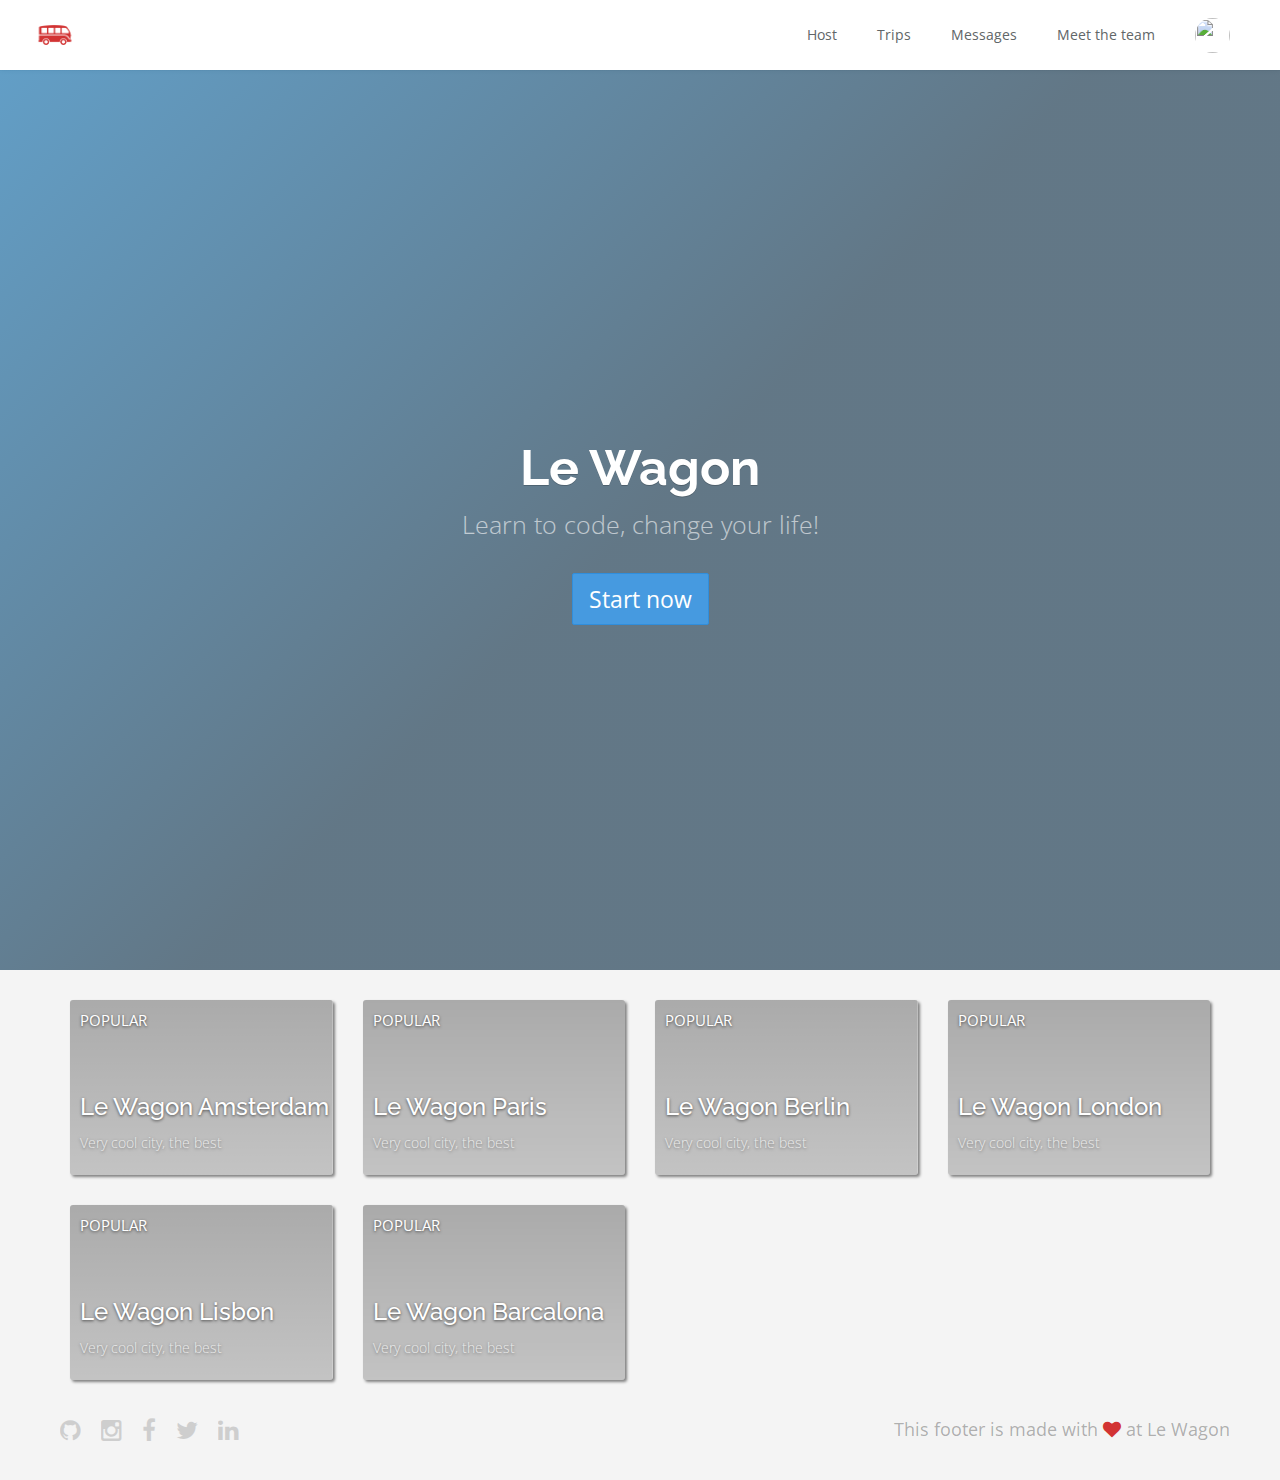
==== commit b7817f05: "Automated commit at 2017-10-30 14:23:51 UTC by middleman-deploy 2.0.0-alpha" ====
--- a/index.html
+++ b/index.html
@@ -7,20 +7,135 @@
           content="width=device-width, initial-scale=1, shrink-to-fit=no">
     <!-- Use the title from a page's frontmatter if it has one -->
     <title>Le Wagon - Middleman</title>
-    <link href="stylesheets/application-3c48b980.css" rel="stylesheet" />
+    <link href="stylesheets/application-5e5417db.css" rel="stylesheet" />
     <script src="javascripts/application-93de88c9.js"></script>
     <link href="images/favicon-f15af148.png" rel="icon" type="image/png" />
   </head>
   <body>
-    <div id="home">
-  <div class="home-content">
-    <img src="images/logo-acc9c0ec.png" width="200" alt="Logo" />
-    <p>
-      Middleman is now running!
-    </p>
-    <p class="about">
-      <a href="about.html">More about this template</a>
-    </p>
+    <div class="navbar-wagon">
+  <!-- Logo -->
+  <a href="/" class="navbar-wagon-brand">
+    <img src="images/logo-acc9c0ec.png" alt="logo">
+  </a>
+
+  <!-- Right Navigation -->
+  <div class="navbar-wagon-right hidden-xs hidden-sm">
+
+    <a href="" class="navbar-wagon-item navbar-wagon-link">Host</a>
+    <a href="" class="navbar-wagon-item navbar-wagon-link">Trips</a>
+    <a href="" class="navbar-wagon-item navbar-wagon-link">Messages</a>
+    <a href="team.html" class="navbar-wagon-item navbar-wagon-link">Meet the team</a>
+
+
+    <!-- Profile picture with dropdown list -->
+    <div class="navbar-wagon-item">
+      <div class="dropdown">
+        <img src="https://kitt.lewagon.com/placeholder/users/ssaunier" class="avatar dropdown-toggle" id="navbar-wagon-menu" data-toggle="dropdown">
+        <ul class="dropdown-menu dropdown-menu-right navbar-wagon-dropdown-menu">
+          <li><a href="#">Profile</a></li>
+          <li><a href="#">Dashboard</a></li>
+          <li><a href="#">Log Out</a></li>
+        </ul>
+      </div>
+    </div>
+  </div>
+
+  <!-- Dropdown appearing on mobile only -->
+  <div class="navbar-wagon-item hidden-md hidden-lg">
+    <div class="dropdown">
+      <i class="fa fa-bars dropdown-toggle" data-toggle="dropdown"></i>
+      <ul class="dropdown-menu dropdown-menu-right navbar-wagon-dropdown-menu">
+        <li><a href="#">Host</a></li>
+        <li><a href="#">Trips</a></li>
+        <li><a href="#">Messagese</a></li>
+      </ul>
+    </div>
+  </div>
+</div>
+
+    <div class="banner" style="background-image: linear-gradient(-225deg, rgba(0,101,168,0.6) 0%, rgba(0,36,61,0.6) 50%), url('https://kitt.lewagon.com/placeholder/cities/random');">
+  <div class="banner-content">
+    <h1>Le Wagon</h1>
+    <p>Learn to code, change your life!</p>
+    <a class="btn btn-primary btn-lg">Start now</a>
+  </div>
+</div>
+
+<div class="container">
+  <div class="row">
+    <div class="col-xs-12 col-sm-6 col-lg-3">
+      <div class="card" style="background-image: linear-gradient(rgba(0,0,0,0.3), rgba(0,0,0,0.2)), url('https://kitt.lewagon.com/placeholder/cities/amsterdam');">
+        <div class="card-category">Popular</div>
+        <div class="card-description">
+          <h2>Le Wagon Amsterdam</h2>
+          <p>Very cool city, the best</p>
+        </div>
+        <a class="card-link" href="#" ></a>
+      </div>
+    </div>
+    <div class="col-xs-12 col-sm-6 col-lg-3">
+      <div class="card" style="background-image: linear-gradient(rgba(0,0,0,0.3), rgba(0,0,0,0.2)), url('https://kitt.lewagon.com/placeholder/cities/paris');">
+        <div class="card-category">Popular</div>
+        <div class="card-description">
+          <h2>Le Wagon Paris</h2>
+          <p>Very cool city, the best</p>
+        </div>
+        <a class="card-link" href="#" ></a>
+      </div>
+    </div>
+    <div class="col-xs-12 col-sm-6 col-lg-3">
+      <div class="card" style="background-image: linear-gradient(rgba(0,0,0,0.3), rgba(0,0,0,0.2)), url('https://kitt.lewagon.com/placeholder/cities/berlin');">
+        <div class="card-category">Popular</div>
+        <div class="card-description">
+          <h2>Le Wagon Berlin</h2>
+          <p>Very cool city, the best</p>
+        </div>
+        <a class="card-link" href="#" ></a>
+      </div>
+    </div>
+    <div class="col-xs-12 col-sm-6 col-lg-3">
+      <div class="card" style="background-image: linear-gradient(rgba(0,0,0,0.3), rgba(0,0,0,0.2)), url('https://kitt.lewagon.com/placeholder/cities/london');">
+        <div class="card-category">Popular</div>
+        <div class="card-description">
+          <h2>Le Wagon London</h2>
+          <p>Very cool city, the best</p>
+        </div>
+        <a class="card-link" href="#" ></a>
+      </div>
+    </div>
+    <div class="col-xs-12 col-sm-6 col-lg-3">
+      <div class="card" style="background-image: linear-gradient(rgba(0,0,0,0.3), rgba(0,0,0,0.2)), url('https://kitt.lewagon.com/placeholder/cities/lisbon');">
+        <div class="card-category">Popular</div>
+        <div class="card-description">
+          <h2>Le Wagon Lisbon</h2>
+          <p>Very cool city, the best</p>
+        </div>
+        <a class="card-link" href="#" ></a>
+      </div>
+    </div>
+    <div class="col-xs-12 col-sm-6 col-lg-3">
+      <div class="card" style="background-image: linear-gradient(rgba(0,0,0,0.3), rgba(0,0,0,0.2)), url('https://kitt.lewagon.com/placeholder/cities/barcalona');">
+        <div class="card-category">Popular</div>
+        <div class="card-description">
+          <h2>Le Wagon Barcalona</h2>
+          <p>Very cool city, the best</p>
+        </div>
+        <a class="card-link" href="#" ></a>
+      </div>
+    </div>
+  </div>
+</div>
+
+    <div class="footer">
+  <div class="footer-links">
+    <a href="#"><i class="fa fa-github"></i></a>
+    <a href="#"><i class="fa fa-instagram"></i></a>
+    <a href="#"><i class="fa fa-facebook"></i></a>
+    <a href="#"><i class="fa fa-twitter"></i></a>
+    <a href="#"><i class="fa fa-linkedin"></i></a>
+  </div>
+  <div class="footer-copyright">
+    This footer is made with <i class="fa fa-heart"></i> at Le Wagon
   </div>
 </div>
 
--- a/stylesheets/application-5e5417db.css
+++ b/stylesheets/application-5e5417db.css
@@ -0,0 +1,8 @@
+@import url("https://fonts.googleapis.com/css?family=Open+Sans:400,300,700|Raleway:400,100,300,700,500");/*!
+ * Bootstrap v3.3.7 (http://getbootstrap.com)
+ * Copyright 2011-2016 Twitter, Inc.
+ * Licensed under MIT (https://github.com/twbs/bootstrap/blob/master/LICENSE)
+ *//*! normalize.css v3.0.3 | MIT License | github.com/necolas/normalize.css */html{font-family:sans-serif;-ms-text-size-adjust:100%;-webkit-text-size-adjust:100%}body{margin:0}article,aside,details,figcaption,figure,footer,header,hgroup,main,menu,nav,section,summary{display:block}audio,canvas,progress,video{display:inline-block;vertical-align:baseline}audio:not([controls]){display:none;height:0}[hidden],template{display:none}a{background-color:transparent}a:active,a:hover{outline:0}abbr[title]{border-bottom:1px dotted}b,strong{font-weight:bold}dfn{font-style:italic}h1{font-size:2em;margin:0.67em 0}mark{background:#ff0;color:#000}small{font-size:80%}sub,sup{font-size:75%;line-height:0;position:relative;vertical-align:baseline}sup{top:-0.5em}sub{bottom:-0.25em}img{border:0}svg:not(:root){overflow:hidden}figure{margin:1em 40px}hr{-webkit-box-sizing:content-box;box-sizing:content-box;height:0}pre{overflow:auto}code,kbd,pre,samp{font-family:monospace, monospace;font-size:1em}button,input,optgroup,select,textarea{color:inherit;font:inherit;margin:0}button{overflow:visible}button,select{text-transform:none}button,html input[type="button"],input[type="reset"],input[type="submit"]{-webkit-appearance:button;cursor:pointer}button[disabled],html input[disabled]{cursor:default}button::-moz-focus-inner,input::-moz-focus-inner{border:0;padding:0}input{line-height:normal}input[type="checkbox"],input[type="radio"]{-webkit-box-sizing:border-box;box-sizing:border-box;padding:0}input[type="number"]::-webkit-inner-spin-button,input[type="number"]::-webkit-outer-spin-button{height:auto}input[type="search"]{-webkit-appearance:textfield;-webkit-box-sizing:content-box;box-sizing:content-box}input[type="search"]::-webkit-search-cancel-button,input[type="search"]::-webkit-search-decoration{-webkit-appearance:none}fieldset{border:1px solid #c0c0c0;margin:0 2px;padding:0.35em 0.625em 0.75em}legend{border:0;padding:0}textarea{overflow:auto}optgroup{font-weight:bold}table{border-collapse:collapse;border-spacing:0}td,th{padding:0}/*! Source: https://github.com/h5bp/html5-boilerplate/blob/master/src/css/main.css */@media print{*,*:before,*:after{background:transparent !important;color:#000 !important;-webkit-box-shadow:none !important;box-shadow:none !important;text-shadow:none !important}a,a:visited{text-decoration:underline}a[href]:after{content:" (" attr(href) ")"}abbr[title]:after{content:" (" attr(title) ")"}a[href^="#"]:after,a[href^="javascript:"]:after{content:""}pre,blockquote{border:1px solid #999;page-break-inside:avoid}thead{display:table-header-group}tr,img{page-break-inside:avoid}img{max-width:100% !important}p,h2,h3{orphans:3;widows:3}h2,h3{page-break-after:avoid}.navbar{display:none}.btn>.caret,.dropup>.btn>.caret{border-top-color:#000 !important}.label{border:1px solid #000}.table{border-collapse:collapse !important}.table td,.table th{background-color:#fff !important}.table-bordered th,.table-bordered td{border:1px solid #ddd !important}}@font-face{font-family:'Glyphicons Halflings';src:url("../assets/bootstrap/glyphicons-halflings-regular-86b6f62b.eot");src:url("../assets/bootstrap/glyphicons-halflings-regular-86b6f62b.eot?#iefix") format("embedded-opentype"),url("../assets/bootstrap/glyphicons-halflings-regular-ca35b697.woff2") format("woff2"),url("../assets/bootstrap/glyphicons-halflings-regular-278e49a8.woff") format("woff"),url("../assets/bootstrap/glyphicons-halflings-regular-44bc1850.ttf") format("truetype"),url("../assets/bootstrap/glyphicons-halflings-regular-de51a849.svg#glyphicons_halflingsregular") format("svg")}.glyphicon{position:relative;top:1px;display:inline-block;font-family:'Glyphicons Halflings';font-style:normal;font-weight:normal;line-height:1;-webkit-font-smoothing:antialiased;-moz-osx-font-smoothing:grayscale}.glyphicon-asterisk:before{content:"\002a"}.glyphicon-plus:before{content:"\002b"}.glyphicon-euro:before,.glyphicon-eur:before{content:"\20ac"}.glyphicon-minus:before{content:"\2212"}.glyphicon-cloud:before{content:"\2601"}.glyphicon-envelope:before{content:"\2709"}.glyphicon-pencil:before{content:"\270f"}.glyphicon-glass:before{content:"\e001"}.glyphicon-music:before{content:"\e002"}.glyphicon-search:before{content:"\e003"}.glyphicon-heart:before{content:"\e005"}.glyphicon-star:before{content:"\e006"}.glyphicon-star-empty:before{content:"\e007"}.glyphicon-user:before{content:"\e008"}.glyphicon-film:before{content:"\e009"}.glyphicon-th-large:before{content:"\e010"}.glyphicon-th:before{content:"\e011"}.glyphicon-th-list:before{content:"\e012"}.glyphicon-ok:before{content:"\e013"}.glyphicon-remove:before{content:"\e014"}.glyphicon-zoom-in:before{content:"\e015"}.glyphicon-zoom-out:before{content:"\e016"}.glyphicon-off:before{content:"\e017"}.glyphicon-signal:before{content:"\e018"}.glyphicon-cog:before{content:"\e019"}.glyphicon-trash:before{content:"\e020"}.glyphicon-home:before{content:"\e021"}.glyphicon-file:before{content:"\e022"}.glyphicon-time:before{content:"\e023"}.glyphicon-road:before{content:"\e024"}.glyphicon-download-alt:before{content:"\e025"}.glyphicon-download:before{content:"\e026"}.glyphicon-upload:before{content:"\e027"}.glyphicon-inbox:before{content:"\e028"}.glyphicon-play-circle:before{content:"\e029"}.glyphicon-repeat:before{content:"\e030"}.glyphicon-refresh:before{content:"\e031"}.glyphicon-list-alt:before{content:"\e032"}.glyphicon-lock:before{content:"\e033"}.glyphicon-flag:before{content:"\e034"}.glyphicon-headphones:before{content:"\e035"}.glyphicon-volume-off:before{content:"\e036"}.glyphicon-volume-down:before{content:"\e037"}.glyphicon-volume-up:before{content:"\e038"}.glyphicon-qrcode:before{content:"\e039"}.glyphicon-barcode:before{content:"\e040"}.glyphicon-tag:before{content:"\e041"}.glyphicon-tags:before{content:"\e042"}.glyphicon-book:before{content:"\e043"}.glyphicon-bookmark:before{content:"\e044"}.glyphicon-print:before{content:"\e045"}.glyphicon-camera:before{content:"\e046"}.glyphicon-font:before{content:"\e047"}.glyphicon-bold:before{content:"\e048"}.glyphicon-italic:before{content:"\e049"}.glyphicon-text-height:before{content:"\e050"}.glyphicon-text-width:before{content:"\e051"}.glyphicon-align-left:before{content:"\e052"}.glyphicon-align-center:before{content:"\e053"}.glyphicon-align-right:before{content:"\e054"}.glyphicon-align-justify:before{content:"\e055"}.glyphicon-list:before{content:"\e056"}.glyphicon-indent-left:before{content:"\e057"}.glyphicon-indent-right:before{content:"\e058"}.glyphicon-facetime-video:before{content:"\e059"}.glyphicon-picture:before{content:"\e060"}.glyphicon-map-marker:before{content:"\e062"}.glyphicon-adjust:before{content:"\e063"}.glyphicon-tint:before{content:"\e064"}.glyphicon-edit:before{content:"\e065"}.glyphicon-share:before{content:"\e066"}.glyphicon-check:before{content:"\e067"}.glyphicon-move:before{content:"\e068"}.glyphicon-step-backward:before{content:"\e069"}.glyphicon-fast-backward:before{content:"\e070"}.glyphicon-backward:before{content:"\e071"}.glyphicon-play:before{content:"\e072"}.glyphicon-pause:before{content:"\e073"}.glyphicon-stop:before{content:"\e074"}.glyphicon-forward:before{content:"\e075"}.glyphicon-fast-forward:before{content:"\e076"}.glyphicon-step-forward:before{content:"\e077"}.glyphicon-eject:before{content:"\e078"}.glyphicon-chevron-left:before{content:"\e079"}.glyphicon-chevron-right:before{content:"\e080"}.glyphicon-plus-sign:before{content:"\e081"}.glyphicon-minus-sign:before{content:"\e082"}.glyphicon-remove-sign:before{content:"\e083"}.glyphicon-ok-sign:before{content:"\e084"}.glyphicon-question-sign:before{content:"\e085"}.glyphicon-info-sign:before{content:"\e086"}.glyphicon-screenshot:before{content:"\e087"}.glyphicon-remove-circle:before{content:"\e088"}.glyphicon-ok-circle:before{content:"\e089"}.glyphicon-ban-circle:before{content:"\e090"}.glyphicon-arrow-left:before{content:"\e091"}.glyphicon-arrow-right:before{content:"\e092"}.glyphicon-arrow-up:before{content:"\e093"}.glyphicon-arrow-down:before{content:"\e094"}.glyphicon-share-alt:before{content:"\e095"}.glyphicon-resize-full:before{content:"\e096"}.glyphicon-resize-small:before{content:"\e097"}.glyphicon-exclamation-sign:before{content:"\e101"}.glyphicon-gift:before{content:"\e102"}.glyphicon-leaf:before{content:"\e103"}.glyphicon-fire:before{content:"\e104"}.glyphicon-eye-open:before{content:"\e105"}.glyphicon-eye-close:before{content:"\e106"}.glyphicon-warning-sign:before{content:"\e107"}.glyphicon-plane:before{content:"\e108"}.glyphicon-calendar:before{content:"\e109"}.glyphicon-random:before{content:"\e110"}.glyphicon-comment:before{content:"\e111"}.glyphicon-magnet:before{content:"\e112"}.glyphicon-chevron-up:before{content:"\e113"}.glyphicon-chevron-down:before{content:"\e114"}.glyphicon-retweet:before{content:"\e115"}.glyphicon-shopping-cart:before{content:"\e116"}.glyphicon-folder-close:before{content:"\e117"}.glyphicon-folder-open:before{content:"\e118"}.glyphicon-resize-vertical:before{content:"\e119"}.glyphicon-resize-horizontal:before{content:"\e120"}.glyphicon-hdd:before{content:"\e121"}.glyphicon-bullhorn:before{content:"\e122"}.glyphicon-bell:before{content:"\e123"}.glyphicon-certificate:before{content:"\e124"}.glyphicon-thumbs-up:before{content:"\e125"}.glyphicon-thumbs-down:before{content:"\e126"}.glyphicon-hand-right:before{content:"\e127"}.glyphicon-hand-left:before{content:"\e128"}.glyphicon-hand-up:before{content:"\e129"}.glyphicon-hand-down:before{content:"\e130"}.glyphicon-circle-arrow-right:before{content:"\e131"}.glyphicon-circle-arrow-left:before{content:"\e132"}.glyphicon-circle-arrow-up:before{content:"\e133"}.glyphicon-circle-arrow-down:before{content:"\e134"}.glyphicon-globe:before{content:"\e135"}.glyphicon-wrench:before{content:"\e136"}.glyphicon-tasks:before{content:"\e137"}.glyphicon-filter:before{content:"\e138"}.glyphicon-briefcase:before{content:"\e139"}.glyphicon-fullscreen:before{content:"\e140"}.glyphicon-dashboard:before{content:"\e141"}.glyphicon-paperclip:before{content:"\e142"}.glyphicon-heart-empty:before{content:"\e143"}.glyphicon-link:before{content:"\e144"}.glyphicon-phone:before{content:"\e145"}.glyphicon-pushpin:before{content:"\e146"}.glyphicon-usd:before{content:"\e148"}.glyphicon-gbp:before{content:"\e149"}.glyphicon-sort:before{content:"\e150"}.glyphicon-sort-by-alphabet:before{content:"\e151"}.glyphicon-sort-by-alphabet-alt:before{content:"\e152"}.glyphicon-sort-by-order:before{content:"\e153"}.glyphicon-sort-by-order-alt:before{content:"\e154"}.glyphicon-sort-by-attributes:before{content:"\e155"}.glyphicon-sort-by-attributes-alt:before{content:"\e156"}.glyphicon-unchecked:before{content:"\e157"}.glyphicon-expand:before{content:"\e158"}.glyphicon-collapse-down:before{content:"\e159"}.glyphicon-collapse-up:before{content:"\e160"}.glyphicon-log-in:before{content:"\e161"}.glyphicon-flash:before{content:"\e162"}.glyphicon-log-out:before{content:"\e163"}.glyphicon-new-window:before{content:"\e164"}.glyphicon-record:before{content:"\e165"}.glyphicon-save:before{content:"\e166"}.glyphicon-open:before{content:"\e167"}.glyphicon-saved:before{content:"\e168"}.glyphicon-import:before{content:"\e169"}.glyphicon-export:before{content:"\e170"}.glyphicon-send:before{content:"\e171"}.glyphicon-floppy-disk:before{content:"\e172"}.glyphicon-floppy-saved:before{content:"\e173"}.glyphicon-floppy-remove:before{content:"\e174"}.glyphicon-floppy-save:before{content:"\e175"}.glyphicon-floppy-open:before{content:"\e176"}.glyphicon-credit-card:before{content:"\e177"}.glyphicon-transfer:before{content:"\e178"}.glyphicon-cutlery:before{content:"\e179"}.glyphicon-header:before{content:"\e180"}.glyphicon-compressed:before{content:"\e181"}.glyphicon-earphone:before{content:"\e182"}.glyphicon-phone-alt:before{content:"\e183"}.glyphicon-tower:before{content:"\e184"}.glyphicon-stats:before{content:"\e185"}.glyphicon-sd-video:before{content:"\e186"}.glyphicon-hd-video:before{content:"\e187"}.glyphicon-subtitles:before{content:"\e188"}.glyphicon-sound-stereo:before{content:"\e189"}.glyphicon-sound-dolby:before{content:"\e190"}.glyphicon-sound-5-1:before{content:"\e191"}.glyphicon-sound-6-1:before{content:"\e192"}.glyphicon-sound-7-1:before{content:"\e193"}.glyphicon-copyright-mark:before{content:"\e194"}.glyphicon-registration-mark:before{content:"\e195"}.glyphicon-cloud-download:before{content:"\e197"}.glyphicon-cloud-upload:before{content:"\e198"}.glyphicon-tree-conifer:before{content:"\e199"}.glyphicon-tree-deciduous:before{content:"\e200"}.glyphicon-cd:before{content:"\e201"}.glyphicon-save-file:before{content:"\e202"}.glyphicon-open-file:before{content:"\e203"}.glyphicon-level-up:before{content:"\e204"}.glyphicon-copy:before{content:"\e205"}.glyphicon-paste:before{content:"\e206"}.glyphicon-alert:before{content:"\e209"}.glyphicon-equalizer:before{content:"\e210"}.glyphicon-king:before{content:"\e211"}.glyphicon-queen:before{content:"\e212"}.glyphicon-pawn:before{content:"\e213"}.glyphicon-bishop:before{content:"\e214"}.glyphicon-knight:before{content:"\e215"}.glyphicon-baby-formula:before{content:"\e216"}.glyphicon-tent:before{content:"\26fa"}.glyphicon-blackboard:before{content:"\e218"}.glyphicon-bed:before{content:"\e219"}.glyphicon-apple:before{content:"\f8ff"}.glyphicon-erase:before{content:"\e221"}.glyphicon-hourglass:before{content:"\231b"}.glyphicon-lamp:before{content:"\e223"}.glyphicon-duplicate:before{content:"\e224"}.glyphicon-piggy-bank:before{content:"\e225"}.glyphicon-scissors:before{content:"\e226"}.glyphicon-bitcoin:before{content:"\e227"}.glyphicon-btc:before{content:"\e227"}.glyphicon-xbt:before{content:"\e227"}.glyphicon-yen:before{content:"\00a5"}.glyphicon-jpy:before{content:"\00a5"}.glyphicon-ruble:before{content:"\20bd"}.glyphicon-rub:before{content:"\20bd"}.glyphicon-scale:before{content:"\e230"}.glyphicon-ice-lolly:before{content:"\e231"}.glyphicon-ice-lolly-tasted:before{content:"\e232"}.glyphicon-education:before{content:"\e233"}.glyphicon-option-horizontal:before{content:"\e234"}.glyphicon-option-vertical:before{content:"\e235"}.glyphicon-menu-hamburger:before{content:"\e236"}.glyphicon-modal-window:before{content:"\e237"}.glyphicon-oil:before{content:"\e238"}.glyphicon-grain:before{content:"\e239"}.glyphicon-sunglasses:before{content:"\e240"}.glyphicon-text-size:before{content:"\e241"}.glyphicon-text-color:before{content:"\e242"}.glyphicon-text-background:before{content:"\e243"}.glyphicon-object-align-top:before{content:"\e244"}.glyphicon-object-align-bottom:before{content:"\e245"}.glyphicon-object-align-horizontal:before{content:"\e246"}.glyphicon-object-align-left:before{content:"\e247"}.glyphicon-object-align-vertical:before{content:"\e248"}.glyphicon-object-align-right:before{content:"\e249"}.glyphicon-triangle-right:before{content:"\e250"}.glyphicon-triangle-left:before{content:"\e251"}.glyphicon-triangle-bottom:before{content:"\e252"}.glyphicon-triangle-top:before{content:"\e253"}.glyphicon-console:before{content:"\e254"}.glyphicon-superscript:before{content:"\e255"}.glyphicon-subscript:before{content:"\e256"}.glyphicon-menu-left:before{content:"\e257"}.glyphicon-menu-right:before{content:"\e258"}.glyphicon-menu-down:before{content:"\e259"}.glyphicon-menu-up:before{content:"\e260"}*{-webkit-box-sizing:border-box;box-sizing:border-box}*:before,*:after{-webkit-box-sizing:border-box;box-sizing:border-box}html{font-size:10px;-webkit-tap-highlight-color:transparent}body{font-family:"Open Sans", "Helvetica", "sans-serif";font-size:18px;line-height:1.42857143;color:#333333;background-color:#F4F4F4}input,button,select,textarea{font-family:inherit;font-size:inherit;line-height:inherit}a{color:#469AE0;text-decoration:none}a:hover,a:focus{color:#1f74ba;text-decoration:underline}a:focus{outline:5px auto -webkit-focus-ring-color;outline-offset:-2px}figure{margin:0}img{vertical-align:middle}.img-responsive{display:block;max-width:100%;height:auto}.img-rounded{border-radius:2px}.img-thumbnail{padding:4px;line-height:1.42857143;background-color:#F4F4F4;border:1px solid #ddd;border-radius:2px;-webkit-transition:all 0.2s ease-in-out;transition:all 0.2s ease-in-out;display:inline-block;max-width:100%;height:auto}.img-circle{border-radius:50%}hr{margin-top:25px;margin-bottom:25px;border:0;border-top:1px solid #eeeeee}.sr-only{position:absolute;width:1px;height:1px;margin:-1px;padding:0;overflow:hidden;clip:rect(0, 0, 0, 0);border:0}.sr-only-focusable:active,.sr-only-focusable:focus{position:static;width:auto;height:auto;margin:0;overflow:visible;clip:auto}[role="button"]{cursor:pointer}h1,h2,h3,h4,h5,h6,.h1,.h2,.h3,.h4,.h5,.h6{font-family:"Raleway", "Helvetica", "sans-serif";font-weight:500;line-height:1.1;color:inherit}h1 small,h1 .small,h2 small,h2 .small,h3 small,h3 .small,h4 small,h4 .small,h5 small,h5 .small,h6 small,h6 .small,.h1 small,.h1 .small,.h2 small,.h2 .small,.h3 small,.h3 .small,.h4 small,.h4 .small,.h5 small,.h5 .small,.h6 small,.h6 .small{font-weight:normal;line-height:1;color:#777777}h1,.h1,h2,.h2,h3,.h3{margin-top:25px;margin-bottom:12.5px}h1 small,h1 .small,.h1 small,.h1 .small,h2 small,h2 .small,.h2 small,.h2 .small,h3 small,h3 .small,.h3 small,.h3 .small{font-size:65%}h4,.h4,h5,.h5,h6,.h6{margin-top:12.5px;margin-bottom:12.5px}h4 small,h4 .small,.h4 small,.h4 .small,h5 small,h5 .small,.h5 small,.h5 .small,h6 small,h6 .small,.h6 small,.h6 .small{font-size:75%}h1,.h1{font-size:46px}h2,.h2{font-size:38px}h3,.h3{font-size:31px}h4,.h4{font-size:23px}h5,.h5{font-size:18px}h6,.h6{font-size:16px}p{margin:0 0 12.5px}.lead{margin-bottom:25px;font-size:20px;font-weight:300;line-height:1.4}@media (min-width: 768px){.lead{font-size:27px}}small,.small{font-size:88%}mark,.mark{background-color:#fcf8e3;padding:.2em}.text-left{text-align:left}.text-right{text-align:right}.text-center{text-align:center}.text-justify{text-align:justify}.text-nowrap{white-space:nowrap}.text-lowercase{text-transform:lowercase}.text-uppercase,.initialism{text-transform:uppercase}.text-capitalize{text-transform:capitalize}.text-muted{color:#777777}.text-primary{color:#469AE0}a.text-primary:hover,a.text-primary:focus{color:#2381d0}.text-success{color:#3c763d}a.text-success:hover,a.text-success:focus{color:#2b542c}.text-info{color:#31708f}a.text-info:hover,a.text-info:focus{color:#245269}.text-warning{color:#8a6d3b}a.text-warning:hover,a.text-warning:focus{color:#66512c}.text-danger{color:#a94442}a.text-danger:hover,a.text-danger:focus{color:#843534}.bg-primary{color:#fff}.bg-primary{background-color:#469AE0}a.bg-primary:hover,a.bg-primary:focus{background-color:#2381d0}.bg-success{background-color:#dff0d8}a.bg-success:hover,a.bg-success:focus{background-color:#c1e2b3}.bg-info{background-color:#d9edf7}a.bg-info:hover,a.bg-info:focus{background-color:#afd9ee}.bg-warning{background-color:#fcf8e3}a.bg-warning:hover,a.bg-warning:focus{background-color:#f7ecb5}.bg-danger{background-color:#f2dede}a.bg-danger:hover,a.bg-danger:focus{background-color:#e4b9b9}.page-header{padding-bottom:11.5px;margin:50px 0 25px;border-bottom:1px solid #eeeeee}ul,ol{margin-top:0;margin-bottom:12.5px}ul ul,ul ol,ol ul,ol ol{margin-bottom:0}.list-unstyled{padding-left:0;list-style:none}.list-inline{padding-left:0;list-style:none;margin-left:-5px}.list-inline>li{display:inline-block;padding-left:5px;padding-right:5px}dl{margin-top:0;margin-bottom:25px}dt,dd{line-height:1.42857143}dt{font-weight:bold}dd{margin-left:0}.dl-horizontal dd:before,.dl-horizontal dd:after{content:" ";display:table}.dl-horizontal dd:after{clear:both}@media (min-width: 768px){.dl-horizontal dt{float:left;width:160px;clear:left;text-align:right;overflow:hidden;text-overflow:ellipsis;white-space:nowrap}.dl-horizontal dd{margin-left:180px}}abbr[title],abbr[data-original-title]{cursor:help;border-bottom:1px dotted #777777}.initialism{font-size:90%}blockquote{padding:12.5px 25px;margin:0 0 25px;font-size:22.5px;border-left:5px solid #eeeeee}blockquote p:last-child,blockquote ul:last-child,blockquote ol:last-child{margin-bottom:0}blockquote footer,blockquote small,blockquote .small{display:block;font-size:80%;line-height:1.42857143;color:#777777}blockquote footer:before,blockquote small:before,blockquote .small:before{content:'\2014 \00A0'}.blockquote-reverse,blockquote.pull-right{padding-right:15px;padding-left:0;border-right:5px solid #eeeeee;border-left:0;text-align:right}.blockquote-reverse footer:before,.blockquote-reverse small:before,.blockquote-reverse .small:before,blockquote.pull-right footer:before,blockquote.pull-right small:before,blockquote.pull-right .small:before{content:''}.blockquote-reverse footer:after,.blockquote-reverse small:after,.blockquote-reverse .small:after,blockquote.pull-right footer:after,blockquote.pull-right small:after,blockquote.pull-right .small:after{content:'\00A0 \2014'}address{margin-bottom:25px;font-style:normal;line-height:1.42857143}code,kbd,pre,samp{font-family:Menlo, Monaco, Consolas, "Courier New", monospace}code{padding:2px 4px;font-size:90%;color:#c7254e;background-color:#f9f2f4;border-radius:2px}kbd{padding:2px 4px;font-size:90%;color:#fff;background-color:#333;border-radius:2px;-webkit-box-shadow:inset 0 -1px 0 rgba(0,0,0,0.25);box-shadow:inset 0 -1px 0 rgba(0,0,0,0.25)}kbd kbd{padding:0;font-size:100%;font-weight:bold;-webkit-box-shadow:none;box-shadow:none}pre{display:block;padding:12px;margin:0 0 12.5px;font-size:17px;line-height:1.42857143;word-break:break-all;word-wrap:break-word;color:#333333;background-color:#f5f5f5;border:1px solid #ccc;border-radius:2px}pre code{padding:0;font-size:inherit;color:inherit;white-space:pre-wrap;background-color:transparent;border-radius:0}.pre-scrollable{max-height:340px;overflow-y:scroll}.container{margin-right:auto;margin-left:auto;padding-left:15px;padding-right:15px}.container:before,.container:after{content:" ";display:table}.container:after{clear:both}@media (min-width: 768px){.container{width:750px}}@media (min-width: 992px){.container{width:970px}}@media (min-width: 1200px){.container{width:1170px}}.container-fluid{margin-right:auto;margin-left:auto;padding-left:15px;padding-right:15px}.container-fluid:before,.container-fluid:after{content:" ";display:table}.container-fluid:after{clear:both}.row{margin-left:-15px;margin-right:-15px}.row:before,.row:after{content:" ";display:table}.row:after{clear:both}.col-xs-1,.col-sm-1,.col-md-1,.col-lg-1,.col-xs-2,.col-sm-2,.col-md-2,.col-lg-2,.col-xs-3,.col-sm-3,.col-md-3,.col-lg-3,.col-xs-4,.col-sm-4,.col-md-4,.col-lg-4,.col-xs-5,.col-sm-5,.col-md-5,.col-lg-5,.col-xs-6,.col-sm-6,.col-md-6,.col-lg-6,.col-xs-7,.col-sm-7,.col-md-7,.col-lg-7,.col-xs-8,.col-sm-8,.col-md-8,.col-lg-8,.col-xs-9,.col-sm-9,.col-md-9,.col-lg-9,.col-xs-10,.col-sm-10,.col-md-10,.col-lg-10,.col-xs-11,.col-sm-11,.col-md-11,.col-lg-11,.col-xs-12,.col-sm-12,.col-md-12,.col-lg-12{position:relative;min-height:1px;padding-left:15px;padding-right:15px}.col-xs-1,.col-xs-2,.col-xs-3,.col-xs-4,.col-xs-5,.col-xs-6,.col-xs-7,.col-xs-8,.col-xs-9,.col-xs-10,.col-xs-11,.col-xs-12{float:left}.col-xs-1{width:8.33333333%}.col-xs-2{width:16.66666667%}.col-xs-3{width:25%}.col-xs-4{width:33.33333333%}.col-xs-5{width:41.66666667%}.col-xs-6{width:50%}.col-xs-7{width:58.33333333%}.col-xs-8{width:66.66666667%}.col-xs-9{width:75%}.col-xs-10{width:83.33333333%}.col-xs-11{width:91.66666667%}.col-xs-12{width:100%}.col-xs-pull-0{right:auto}.col-xs-pull-1{right:8.33333333%}.col-xs-pull-2{right:16.66666667%}.col-xs-pull-3{right:25%}.col-xs-pull-4{right:33.33333333%}.col-xs-pull-5{right:41.66666667%}.col-xs-pull-6{right:50%}.col-xs-pull-7{right:58.33333333%}.col-xs-pull-8{right:66.66666667%}.col-xs-pull-9{right:75%}.col-xs-pull-10{right:83.33333333%}.col-xs-pull-11{right:91.66666667%}.col-xs-pull-12{right:100%}.col-xs-push-0{left:auto}.col-xs-push-1{left:8.33333333%}.col-xs-push-2{left:16.66666667%}.col-xs-push-3{left:25%}.col-xs-push-4{left:33.33333333%}.col-xs-push-5{left:41.66666667%}.col-xs-push-6{left:50%}.col-xs-push-7{left:58.33333333%}.col-xs-push-8{left:66.66666667%}.col-xs-push-9{left:75%}.col-xs-push-10{left:83.33333333%}.col-xs-push-11{left:91.66666667%}.col-xs-push-12{left:100%}.col-xs-offset-0{margin-left:0%}.col-xs-offset-1{margin-left:8.33333333%}.col-xs-offset-2{margin-left:16.66666667%}.col-xs-offset-3{margin-left:25%}.col-xs-offset-4{margin-left:33.33333333%}.col-xs-offset-5{margin-left:41.66666667%}.col-xs-offset-6{margin-left:50%}.col-xs-offset-7{margin-left:58.33333333%}.col-xs-offset-8{margin-left:66.66666667%}.col-xs-offset-9{margin-left:75%}.col-xs-offset-10{margin-left:83.33333333%}.col-xs-offset-11{margin-left:91.66666667%}.col-xs-offset-12{margin-left:100%}@media (min-width: 768px){.col-sm-1,.col-sm-2,.col-sm-3,.col-sm-4,.col-sm-5,.col-sm-6,.col-sm-7,.col-sm-8,.col-sm-9,.col-sm-10,.col-sm-11,.col-sm-12{float:left}.col-sm-1{width:8.33333333%}.col-sm-2{width:16.66666667%}.col-sm-3{width:25%}.col-sm-4{width:33.33333333%}.col-sm-5{width:41.66666667%}.col-sm-6{width:50%}.col-sm-7{width:58.33333333%}.col-sm-8{width:66.66666667%}.col-sm-9{width:75%}.col-sm-10{width:83.33333333%}.col-sm-11{width:91.66666667%}.col-sm-12{width:100%}.col-sm-pull-0{right:auto}.col-sm-pull-1{right:8.33333333%}.col-sm-pull-2{right:16.66666667%}.col-sm-pull-3{right:25%}.col-sm-pull-4{right:33.33333333%}.col-sm-pull-5{right:41.66666667%}.col-sm-pull-6{right:50%}.col-sm-pull-7{right:58.33333333%}.col-sm-pull-8{right:66.66666667%}.col-sm-pull-9{right:75%}.col-sm-pull-10{right:83.33333333%}.col-sm-pull-11{right:91.66666667%}.col-sm-pull-12{right:100%}.col-sm-push-0{left:auto}.col-sm-push-1{left:8.33333333%}.col-sm-push-2{left:16.66666667%}.col-sm-push-3{left:25%}.col-sm-push-4{left:33.33333333%}.col-sm-push-5{left:41.66666667%}.col-sm-push-6{left:50%}.col-sm-push-7{left:58.33333333%}.col-sm-push-8{left:66.66666667%}.col-sm-push-9{left:75%}.col-sm-push-10{left:83.33333333%}.col-sm-push-11{left:91.66666667%}.col-sm-push-12{left:100%}.col-sm-offset-0{margin-left:0%}.col-sm-offset-1{margin-left:8.33333333%}.col-sm-offset-2{margin-left:16.66666667%}.col-sm-offset-3{margin-left:25%}.col-sm-offset-4{margin-left:33.33333333%}.col-sm-offset-5{margin-left:41.66666667%}.col-sm-offset-6{margin-left:50%}.col-sm-offset-7{margin-left:58.33333333%}.col-sm-offset-8{margin-left:66.66666667%}.col-sm-offset-9{margin-left:75%}.col-sm-offset-10{margin-left:83.33333333%}.col-sm-offset-11{margin-left:91.66666667%}.col-sm-offset-12{margin-left:100%}}@media (min-width: 992px){.col-md-1,.col-md-2,.col-md-3,.col-md-4,.col-md-5,.col-md-6,.col-md-7,.col-md-8,.col-md-9,.col-md-10,.col-md-11,.col-md-12{float:left}.col-md-1{width:8.33333333%}.col-md-2{width:16.66666667%}.col-md-3{width:25%}.col-md-4{width:33.33333333%}.col-md-5{width:41.66666667%}.col-md-6{width:50%}.col-md-7{width:58.33333333%}.col-md-8{width:66.66666667%}.col-md-9{width:75%}.col-md-10{width:83.33333333%}.col-md-11{width:91.66666667%}.col-md-12{width:100%}.col-md-pull-0{right:auto}.col-md-pull-1{right:8.33333333%}.col-md-pull-2{right:16.66666667%}.col-md-pull-3{right:25%}.col-md-pull-4{right:33.33333333%}.col-md-pull-5{right:41.66666667%}.col-md-pull-6{right:50%}.col-md-pull-7{right:58.33333333%}.col-md-pull-8{right:66.66666667%}.col-md-pull-9{right:75%}.col-md-pull-10{right:83.33333333%}.col-md-pull-11{right:91.66666667%}.col-md-pull-12{right:100%}.col-md-push-0{left:auto}.col-md-push-1{left:8.33333333%}.col-md-push-2{left:16.66666667%}.col-md-push-3{left:25%}.col-md-push-4{left:33.33333333%}.col-md-push-5{left:41.66666667%}.col-md-push-6{left:50%}.col-md-push-7{left:58.33333333%}.col-md-push-8{left:66.66666667%}.col-md-push-9{left:75%}.col-md-push-10{left:83.33333333%}.col-md-push-11{left:91.66666667%}.col-md-push-12{left:100%}.col-md-offset-0{margin-left:0%}.col-md-offset-1{margin-left:8.33333333%}.col-md-offset-2{margin-left:16.66666667%}.col-md-offset-3{margin-left:25%}.col-md-offset-4{margin-left:33.33333333%}.col-md-offset-5{margin-left:41.66666667%}.col-md-offset-6{margin-left:50%}.col-md-offset-7{margin-left:58.33333333%}.col-md-offset-8{margin-left:66.66666667%}.col-md-offset-9{margin-left:75%}.col-md-offset-10{margin-left:83.33333333%}.col-md-offset-11{margin-left:91.66666667%}.col-md-offset-12{margin-left:100%}}@media (min-width: 1200px){.col-lg-1,.col-lg-2,.col-lg-3,.col-lg-4,.col-lg-5,.col-lg-6,.col-lg-7,.col-lg-8,.col-lg-9,.col-lg-10,.col-lg-11,.col-lg-12{float:left}.col-lg-1{width:8.33333333%}.col-lg-2{width:16.66666667%}.col-lg-3{width:25%}.col-lg-4{width:33.33333333%}.col-lg-5{width:41.66666667%}.col-lg-6{width:50%}.col-lg-7{width:58.33333333%}.col-lg-8{width:66.66666667%}.col-lg-9{width:75%}.col-lg-10{width:83.33333333%}.col-lg-11{width:91.66666667%}.col-lg-12{width:100%}.col-lg-pull-0{right:auto}.col-lg-pull-1{right:8.33333333%}.col-lg-pull-2{right:16.66666667%}.col-lg-pull-3{right:25%}.col-lg-pull-4{right:33.33333333%}.col-lg-pull-5{right:41.66666667%}.col-lg-pull-6{right:50%}.col-lg-pull-7{right:58.33333333%}.col-lg-pull-8{right:66.66666667%}.col-lg-pull-9{right:75%}.col-lg-pull-10{right:83.33333333%}.col-lg-pull-11{right:91.66666667%}.col-lg-pull-12{right:100%}.col-lg-push-0{left:auto}.col-lg-push-1{left:8.33333333%}.col-lg-push-2{left:16.66666667%}.col-lg-push-3{left:25%}.col-lg-push-4{left:33.33333333%}.col-lg-push-5{left:41.66666667%}.col-lg-push-6{left:50%}.col-lg-push-7{left:58.33333333%}.col-lg-push-8{left:66.66666667%}.col-lg-push-9{left:75%}.col-lg-push-10{left:83.33333333%}.col-lg-push-11{left:91.66666667%}.col-lg-push-12{left:100%}.col-lg-offset-0{margin-left:0%}.col-lg-offset-1{margin-left:8.33333333%}.col-lg-offset-2{margin-left:16.66666667%}.col-lg-offset-3{margin-left:25%}.col-lg-offset-4{margin-left:33.33333333%}.col-lg-offset-5{margin-left:41.66666667%}.col-lg-offset-6{margin-left:50%}.col-lg-offset-7{margin-left:58.33333333%}.col-lg-offset-8{margin-left:66.66666667%}.col-lg-offset-9{margin-left:75%}.col-lg-offset-10{margin-left:83.33333333%}.col-lg-offset-11{margin-left:91.66666667%}.col-lg-offset-12{margin-left:100%}}table{background-color:transparent}caption{padding-top:8px;padding-bottom:8px;color:#777777;text-align:left}th{text-align:left}.table{width:100%;max-width:100%;margin-bottom:25px}.table>thead>tr>th,.table>thead>tr>td,.table>tbody>tr>th,.table>tbody>tr>td,.table>tfoot>tr>th,.table>tfoot>tr>td{padding:8px;line-height:1.42857143;vertical-align:top;border-top:1px solid #ddd}.table>thead>tr>th{vertical-align:bottom;border-bottom:2px solid #ddd}.table>caption+thead>tr:first-child>th,.table>caption+thead>tr:first-child>td,.table>colgroup+thead>tr:first-child>th,.table>colgroup+thead>tr:first-child>td,.table>thead:first-child>tr:first-child>th,.table>thead:first-child>tr:first-child>td{border-top:0}.table>tbody+tbody{border-top:2px solid #ddd}.table .table{background-color:#F4F4F4}.table-condensed>thead>tr>th,.table-condensed>thead>tr>td,.table-condensed>tbody>tr>th,.table-condensed>tbody>tr>td,.table-condensed>tfoot>tr>th,.table-condensed>tfoot>tr>td{padding:5px}.table-bordered{border:1px solid #ddd}.table-bordered>thead>tr>th,.table-bordered>thead>tr>td,.table-bordered>tbody>tr>th,.table-bordered>tbody>tr>td,.table-bordered>tfoot>tr>th,.table-bordered>tfoot>tr>td{border:1px solid #ddd}.table-bordered>thead>tr>th,.table-bordered>thead>tr>td{border-bottom-width:2px}.table-striped>tbody>tr:nth-of-type(odd){background-color:#f9f9f9}.table-hover>tbody>tr:hover{background-color:#f5f5f5}table col[class*="col-"]{position:static;float:none;display:table-column}table td[class*="col-"],table th[class*="col-"]{position:static;float:none;display:table-cell}.table>thead>tr>td.active,.table>thead>tr>th.active,.table>thead>tr.active>td,.table>thead>tr.active>th,.table>tbody>tr>td.active,.table>tbody>tr>th.active,.table>tbody>tr.active>td,.table>tbody>tr.active>th,.table>tfoot>tr>td.active,.table>tfoot>tr>th.active,.table>tfoot>tr.active>td,.table>tfoot>tr.active>th{background-color:#f5f5f5}.table-hover>tbody>tr>td.active:hover,.table-hover>tbody>tr>th.active:hover,.table-hover>tbody>tr.active:hover>td,.table-hover>tbody>tr:hover>.active,.table-hover>tbody>tr.active:hover>th{background-color:#e8e8e8}.table>thead>tr>td.success,.table>thead>tr>th.success,.table>thead>tr.success>td,.table>thead>tr.success>th,.table>tbody>tr>td.success,.table>tbody>tr>th.success,.table>tbody>tr.success>td,.table>tbody>tr.success>th,.table>tfoot>tr>td.success,.table>tfoot>tr>th.success,.table>tfoot>tr.success>td,.table>tfoot>tr.success>th{background-color:#dff0d8}.table-hover>tbody>tr>td.success:hover,.table-hover>tbody>tr>th.success:hover,.table-hover>tbody>tr.success:hover>td,.table-hover>tbody>tr:hover>.success,.table-hover>tbody>tr.success:hover>th{background-color:#d0e9c6}.table>thead>tr>td.info,.table>thead>tr>th.info,.table>thead>tr.info>td,.table>thead>tr.info>th,.table>tbody>tr>td.info,.table>tbody>tr>th.info,.table>tbody>tr.info>td,.table>tbody>tr.info>th,.table>tfoot>tr>td.info,.table>tfoot>tr>th.info,.table>tfoot>tr.info>td,.table>tfoot>tr.info>th{background-color:#d9edf7}.table-hover>tbody>tr>td.info:hover,.table-hover>tbody>tr>th.info:hover,.table-hover>tbody>tr.info:hover>td,.table-hover>tbody>tr:hover>.info,.table-hover>tbody>tr.info:hover>th{background-color:#c4e3f3}.table>thead>tr>td.warning,.table>thead>tr>th.warning,.table>thead>tr.warning>td,.table>thead>tr.warning>th,.table>tbody>tr>td.warning,.table>tbody>tr>th.warning,.table>tbody>tr.warning>td,.table>tbody>tr.warning>th,.table>tfoot>tr>td.warning,.table>tfoot>tr>th.warning,.table>tfoot>tr.warning>td,.table>tfoot>tr.warning>th{background-color:#fcf8e3}.table-hover>tbody>tr>td.warning:hover,.table-hover>tbody>tr>th.warning:hover,.table-hover>tbody>tr.warning:hover>td,.table-hover>tbody>tr:hover>.warning,.table-hover>tbody>tr.warning:hover>th{background-color:#faf2cc}.table>thead>tr>td.danger,.table>thead>tr>th.danger,.table>thead>tr.danger>td,.table>thead>tr.danger>th,.table>tbody>tr>td.danger,.table>tbody>tr>th.danger,.table>tbody>tr.danger>td,.table>tbody>tr.danger>th,.table>tfoot>tr>td.danger,.table>tfoot>tr>th.danger,.table>tfoot>tr.danger>td,.table>tfoot>tr.danger>th{background-color:#f2dede}.table-hover>tbody>tr>td.danger:hover,.table-hover>tbody>tr>th.danger:hover,.table-hover>tbody>tr.danger:hover>td,.table-hover>tbody>tr:hover>.danger,.table-hover>tbody>tr.danger:hover>th{background-color:#ebcccc}.table-responsive{overflow-x:auto;min-height:0.01%}@media screen and (max-width: 767px){.table-responsive{width:100%;margin-bottom:18.75px;overflow-y:hidden;-ms-overflow-style:-ms-autohiding-scrollbar;border:1px solid #ddd}.table-responsive>.table{margin-bottom:0}.table-responsive>.table>thead>tr>th,.table-responsive>.table>thead>tr>td,.table-responsive>.table>tbody>tr>th,.table-responsive>.table>tbody>tr>td,.table-responsive>.table>tfoot>tr>th,.table-responsive>.table>tfoot>tr>td{white-space:nowrap}.table-responsive>.table-bordered{border:0}.table-responsive>.table-bordered>thead>tr>th:first-child,.table-responsive>.table-bordered>thead>tr>td:first-child,.table-responsive>.table-bordered>tbody>tr>th:first-child,.table-responsive>.table-bordered>tbody>tr>td:first-child,.table-responsive>.table-bordered>tfoot>tr>th:first-child,.table-responsive>.table-bordered>tfoot>tr>td:first-child{border-left:0}.table-responsive>.table-bordered>thead>tr>th:last-child,.table-responsive>.table-bordered>thead>tr>td:last-child,.table-responsive>.table-bordered>tbody>tr>th:last-child,.table-responsive>.table-bordered>tbody>tr>td:last-child,.table-responsive>.table-bordered>tfoot>tr>th:last-child,.table-responsive>.table-bordered>tfoot>tr>td:last-child{border-right:0}.table-responsive>.table-bordered>tbody>tr:last-child>th,.table-responsive>.table-bordered>tbody>tr:last-child>td,.table-responsive>.table-bordered>tfoot>tr:last-child>th,.table-responsive>.table-bordered>tfoot>tr:last-child>td{border-bottom:0}}fieldset{padding:0;margin:0;border:0;min-width:0}legend{display:block;width:100%;padding:0;margin-bottom:25px;font-size:27px;line-height:inherit;color:#333333;border:0;border-bottom:1px solid #e5e5e5}label{display:inline-block;max-width:100%;margin-bottom:5px;font-weight:bold}input[type="search"]{-webkit-box-sizing:border-box;box-sizing:border-box}input[type="radio"],input[type="checkbox"]{margin:4px 0 0;margin-top:1px \9;line-height:normal}input[type="file"]{display:block}input[type="range"]{display:block;width:100%}select[multiple],select[size]{height:auto}input[type="file"]:focus,input[type="radio"]:focus,input[type="checkbox"]:focus{outline:5px auto -webkit-focus-ring-color;outline-offset:-2px}output{display:block;padding-top:7px;font-size:18px;line-height:1.42857143;color:#000000}.form-control{display:block;width:100%;height:39px;padding:6px 12px;font-size:18px;line-height:1.42857143;color:#000000;background-color:#fff;background-image:none;border:1px solid #ccc;border-radius:2px;-webkit-box-shadow:inset 0 1px 1px rgba(0,0,0,0.075);box-shadow:inset 0 1px 1px rgba(0,0,0,0.075);-webkit-transition:border-color ease-in-out 0.15s, box-shadow ease-in-out 0.15s;-webkit-transition:border-color ease-in-out 0.15s, -webkit-box-shadow ease-in-out 0.15s;transition:border-color ease-in-out 0.15s, -webkit-box-shadow ease-in-out 0.15s;transition:border-color ease-in-out 0.15s, box-shadow ease-in-out 0.15s;transition:border-color ease-in-out 0.15s, box-shadow ease-in-out 0.15s, -webkit-box-shadow ease-in-out 0.15s}.form-control:focus{border-color:#66afe9;outline:0;-webkit-box-shadow:inset 0 1px 1px rgba(0,0,0,0.075),0 0 8px rgba(102,175,233,0.6);box-shadow:inset 0 1px 1px rgba(0,0,0,0.075),0 0 8px rgba(102,175,233,0.6)}.form-control::-moz-placeholder{color:#999;opacity:1}.form-control:-ms-input-placeholder{color:#999}.form-control::-webkit-input-placeholder{color:#999}.form-control::-ms-expand{border:0;background-color:transparent}.form-control[disabled],.form-control[readonly],fieldset[disabled] .form-control{background-color:#eeeeee;opacity:1}.form-control[disabled],fieldset[disabled] .form-control{cursor:not-allowed}textarea.form-control{height:auto}input[type="search"]{-webkit-appearance:none}@media screen and (-webkit-min-device-pixel-ratio: 0){input[type="date"].form-control,input[type="time"].form-control,input[type="datetime-local"].form-control,input[type="month"].form-control{line-height:39px}input[type="date"].input-sm,.input-group-sm>input[type="date"].form-control,.input-group-sm>input[type="date"].input-group-addon,.input-group-sm>.input-group-btn>input[type="date"].btn,.input-group-sm input[type="date"],input[type="time"].input-sm,.input-group-sm>input[type="time"].form-control,.input-group-sm>input[type="time"].input-group-addon,.input-group-sm>.input-group-btn>input[type="time"].btn,.input-group-sm input[type="time"],input[type="datetime-local"].input-sm,.input-group-sm>input[type="datetime-local"].form-control,.input-group-sm>input[type="datetime-local"].input-group-addon,.input-group-sm>.input-group-btn>input[type="datetime-local"].btn,.input-group-sm input[type="datetime-local"],input[type="month"].input-sm,.input-group-sm>input[type="month"].form-control,.input-group-sm>input[type="month"].input-group-addon,.input-group-sm>.input-group-btn>input[type="month"].btn,.input-group-sm input[type="month"]{line-height:36px}input[type="date"].input-lg,.input-group-lg>input[type="date"].form-control,.input-group-lg>input[type="date"].input-group-addon,.input-group-lg>.input-group-btn>input[type="date"].btn,.input-group-lg input[type="date"],input[type="time"].input-lg,.input-group-lg>input[type="time"].form-control,.input-group-lg>input[type="time"].input-group-addon,.input-group-lg>.input-group-btn>input[type="time"].btn,.input-group-lg input[type="time"],input[type="datetime-local"].input-lg,.input-group-lg>input[type="datetime-local"].form-control,.input-group-lg>input[type="datetime-local"].input-group-addon,.input-group-lg>.input-group-btn>input[type="datetime-local"].btn,.input-group-lg input[type="datetime-local"],input[type="month"].input-lg,.input-group-lg>input[type="month"].form-control,.input-group-lg>input[type="month"].input-group-addon,.input-group-lg>.input-group-btn>input[type="month"].btn,.input-group-lg input[type="month"]{line-height:53px}}.form-group{margin-bottom:15px}.radio,.checkbox{position:relative;display:block;margin-top:10px;margin-bottom:10px}.radio label,.checkbox label{min-height:25px;padding-left:20px;margin-bottom:0;font-weight:normal;cursor:pointer}.radio input[type="radio"],.radio-inline input[type="radio"],.checkbox input[type="checkbox"],.checkbox-inline input[type="checkbox"]{position:absolute;margin-left:-20px;margin-top:4px \9}.radio+.radio,.checkbox+.checkbox{margin-top:-5px}.radio-inline,.checkbox-inline{position:relative;display:inline-block;padding-left:20px;margin-bottom:0;vertical-align:middle;font-weight:normal;cursor:pointer}.radio-inline+.radio-inline,.checkbox-inline+.checkbox-inline{margin-top:0;margin-left:10px}input[type="radio"][disabled],input[type="radio"].disabled,fieldset[disabled] input[type="radio"],input[type="checkbox"][disabled],input[type="checkbox"].disabled,fieldset[disabled] input[type="checkbox"]{cursor:not-allowed}.radio-inline.disabled,fieldset[disabled] .radio-inline,.checkbox-inline.disabled,fieldset[disabled] .checkbox-inline{cursor:not-allowed}.radio.disabled label,fieldset[disabled] .radio label,.checkbox.disabled label,fieldset[disabled] .checkbox label{cursor:not-allowed}.form-control-static{padding-top:7px;padding-bottom:7px;margin-bottom:0;min-height:43px}.form-control-static.input-lg,.input-group-lg>.form-control-static.form-control,.input-group-lg>.form-control-static.input-group-addon,.input-group-lg>.input-group-btn>.form-control-static.btn,.form-control-static.input-sm,.input-group-sm>.form-control-static.form-control,.input-group-sm>.form-control-static.input-group-addon,.input-group-sm>.input-group-btn>.form-control-static.btn{padding-left:0;padding-right:0}.input-sm,.input-group-sm>.form-control,.input-group-sm>.input-group-addon,.input-group-sm>.input-group-btn>.btn{height:36px;padding:5px 10px;font-size:16px;line-height:1.5;border-radius:2px}select.input-sm,.input-group-sm>select.form-control,.input-group-sm>select.input-group-addon,.input-group-sm>.input-group-btn>select.btn{height:36px;line-height:36px}textarea.input-sm,.input-group-sm>textarea.form-control,.input-group-sm>textarea.input-group-addon,.input-group-sm>.input-group-btn>textarea.btn,select[multiple].input-sm,.input-group-sm>select[multiple].form-control,.input-group-sm>select[multiple].input-group-addon,.input-group-sm>.input-group-btn>select[multiple].btn{height:auto}.form-group-sm .form-control{height:36px;padding:5px 10px;font-size:16px;line-height:1.5;border-radius:2px}.form-group-sm select.form-control{height:36px;line-height:36px}.form-group-sm textarea.form-control,.form-group-sm select[multiple].form-control{height:auto}.form-group-sm .form-control-static{height:36px;min-height:41px;padding:6px 10px;font-size:16px;line-height:1.5}.input-lg,.input-group-lg>.form-control,.input-group-lg>.input-group-addon,.input-group-lg>.input-group-btn>.btn{height:53px;padding:10px 16px;font-size:23px;line-height:1.3333333;border-radius:2px}select.input-lg,.input-group-lg>select.form-control,.input-group-lg>select.input-group-addon,.input-group-lg>.input-group-btn>select.btn{height:53px;line-height:53px}textarea.input-lg,.input-group-lg>textarea.form-control,.input-group-lg>textarea.input-group-addon,.input-group-lg>.input-group-btn>textarea.btn,select[multiple].input-lg,.input-group-lg>select[multiple].form-control,.input-group-lg>select[multiple].input-group-addon,.input-group-lg>.input-group-btn>select[multiple].btn{height:auto}.form-group-lg .form-control{height:53px;padding:10px 16px;font-size:23px;line-height:1.3333333;border-radius:2px}.form-group-lg select.form-control{height:53px;line-height:53px}.form-group-lg textarea.form-control,.form-group-lg select[multiple].form-control{height:auto}.form-group-lg .form-control-static{height:53px;min-height:48px;padding:11px 16px;font-size:23px;line-height:1.3333333}.has-feedback{position:relative}.has-feedback .form-control{padding-right:48.75px}.form-control-feedback{position:absolute;top:0;right:0;z-index:2;display:block;width:39px;height:39px;line-height:39px;text-align:center;pointer-events:none}.input-lg+.form-control-feedback,.input-group-lg>.form-control+.form-control-feedback,.input-group-lg>.input-group-addon+.form-control-feedback,.input-group-lg>.input-group-btn>.btn+.form-control-feedback,.input-group-lg+.form-control-feedback,.form-group-lg .form-control+.form-control-feedback{width:53px;height:53px;line-height:53px}.input-sm+.form-control-feedback,.input-group-sm>.form-control+.form-control-feedback,.input-group-sm>.input-group-addon+.form-control-feedback,.input-group-sm>.input-group-btn>.btn+.form-control-feedback,.input-group-sm+.form-control-feedback,.form-group-sm .form-control+.form-control-feedback{width:36px;height:36px;line-height:36px}.has-success .help-block,.has-success .control-label,.has-success .radio,.has-success .checkbox,.has-success .radio-inline,.has-success .checkbox-inline,.has-success.radio label,.has-success.checkbox label,.has-success.radio-inline label,.has-success.checkbox-inline label{color:#3c763d}.has-success .form-control{border-color:#3c763d;-webkit-box-shadow:inset 0 1px 1px rgba(0,0,0,0.075);box-shadow:inset 0 1px 1px rgba(0,0,0,0.075)}.has-success .form-control:focus{border-color:#2b542c;-webkit-box-shadow:inset 0 1px 1px rgba(0,0,0,0.075),0 0 6px #67b168;box-shadow:inset 0 1px 1px rgba(0,0,0,0.075),0 0 6px #67b168}.has-success .input-group-addon{color:#3c763d;border-color:#3c763d;background-color:#dff0d8}.has-success .form-control-feedback{color:#3c763d}.has-warning .help-block,.has-warning .control-label,.has-warning .radio,.has-warning .checkbox,.has-warning .radio-inline,.has-warning .checkbox-inline,.has-warning.radio label,.has-warning.checkbox label,.has-warning.radio-inline label,.has-warning.checkbox-inline label{color:#8a6d3b}.has-warning .form-control{border-color:#8a6d3b;-webkit-box-shadow:inset 0 1px 1px rgba(0,0,0,0.075);box-shadow:inset 0 1px 1px rgba(0,0,0,0.075)}.has-warning .form-control:focus{border-color:#66512c;-webkit-box-shadow:inset 0 1px 1px rgba(0,0,0,0.075),0 0 6px #c0a16b;box-shadow:inset 0 1px 1px rgba(0,0,0,0.075),0 0 6px #c0a16b}.has-warning .input-group-addon{color:#8a6d3b;border-color:#8a6d3b;background-color:#fcf8e3}.has-warning .form-control-feedback{color:#8a6d3b}.has-error .help-block,.has-error .control-label,.has-error .radio,.has-error .checkbox,.has-error .radio-inline,.has-error .checkbox-inline,.has-error.radio label,.has-error.checkbox label,.has-error.radio-inline label,.has-error.checkbox-inline label{color:#a94442}.has-error .form-control{border-color:#a94442;-webkit-box-shadow:inset 0 1px 1px rgba(0,0,0,0.075);box-shadow:inset 0 1px 1px rgba(0,0,0,0.075)}.has-error .form-control:focus{border-color:#843534;-webkit-box-shadow:inset 0 1px 1px rgba(0,0,0,0.075),0 0 6px #ce8483;box-shadow:inset 0 1px 1px rgba(0,0,0,0.075),0 0 6px #ce8483}.has-error .input-group-addon{color:#a94442;border-color:#a94442;background-color:#f2dede}.has-error .form-control-feedback{color:#a94442}.has-feedback label ~ .form-control-feedback{top:30px}.has-feedback label.sr-only ~ .form-control-feedback{top:0}.help-block{display:block;margin-top:5px;margin-bottom:10px;color:#737373}@media (min-width: 768px){.form-inline .form-group{display:inline-block;margin-bottom:0;vertical-align:middle}.form-inline .form-control{display:inline-block;width:auto;vertical-align:middle}.form-inline .form-control-static{display:inline-block}.form-inline .input-group{display:inline-table;vertical-align:middle}.form-inline .input-group .input-group-addon,.form-inline .input-group .input-group-btn,.form-inline .input-group .form-control{width:auto}.form-inline .input-group>.form-control{width:100%}.form-inline .control-label{margin-bottom:0;vertical-align:middle}.form-inline .radio,.form-inline .checkbox{display:inline-block;margin-top:0;margin-bottom:0;vertical-align:middle}.form-inline .radio label,.form-inline .checkbox label{padding-left:0}.form-inline .radio input[type="radio"],.form-inline .checkbox input[type="checkbox"]{position:relative;margin-left:0}.form-inline .has-feedback .form-control-feedback{top:0}}.form-horizontal .radio,.form-horizontal .checkbox,.form-horizontal .radio-inline,.form-horizontal .checkbox-inline{margin-top:0;margin-bottom:0;padding-top:7px}.form-horizontal .radio,.form-horizontal .checkbox{min-height:32px}.form-horizontal .form-group{margin-left:-15px;margin-right:-15px}.form-horizontal .form-group:before,.form-horizontal .form-group:after{content:" ";display:table}.form-horizontal .form-group:after{clear:both}@media (min-width: 768px){.form-horizontal .control-label{text-align:right;margin-bottom:0;padding-top:7px}}.form-horizontal .has-feedback .form-control-feedback{right:15px}@media (min-width: 768px){.form-horizontal .form-group-lg .control-label{padding-top:11px;font-size:23px}}@media (min-width: 768px){.form-horizontal .form-group-sm .control-label{padding-top:6px;font-size:16px}}.btn{display:inline-block;margin-bottom:0;font-weight:normal;text-align:center;vertical-align:middle;-ms-touch-action:manipulation;touch-action:manipulation;cursor:pointer;background-image:none;border:1px solid transparent;white-space:nowrap;padding:6px 12px;font-size:18px;line-height:1.42857143;border-radius:2px;-webkit-user-select:none;-moz-user-select:none;-ms-user-select:none;user-select:none}.btn:focus,.btn.focus,.btn:active:focus,.btn:active.focus,.btn.active:focus,.btn.active.focus{outline:5px auto -webkit-focus-ring-color;outline-offset:-2px}.btn:hover,.btn:focus,.btn.focus{color:#333;text-decoration:none}.btn:active,.btn.active{outline:0;background-image:none;-webkit-box-shadow:inset 0 3px 5px rgba(0,0,0,0.125);box-shadow:inset 0 3px 5px rgba(0,0,0,0.125)}.btn.disabled,.btn[disabled],fieldset[disabled] .btn{cursor:not-allowed;opacity:0.65;filter:alpha(opacity=65);-webkit-box-shadow:none;box-shadow:none}a.btn.disabled,fieldset[disabled] a.btn{pointer-events:none}.btn-default{color:#333;background-color:#fff;border-color:#ccc}.btn-default:focus,.btn-default.focus{color:#333;background-color:#e6e6e6;border-color:#8c8c8c}.btn-default:hover{color:#333;background-color:#e6e6e6;border-color:#adadad}.btn-default:active,.btn-default.active,.open>.btn-default.dropdown-toggle{color:#333;background-color:#e6e6e6;border-color:#adadad}.btn-default:active:hover,.btn-default:active:focus,.btn-default:active.focus,.btn-default.active:hover,.btn-default.active:focus,.btn-default.active.focus,.open>.btn-default.dropdown-toggle:hover,.open>.btn-default.dropdown-toggle:focus,.open>.btn-default.dropdown-toggle.focus{color:#333;background-color:#d4d4d4;border-color:#8c8c8c}.btn-default:active,.btn-default.active,.open>.btn-default.dropdown-toggle{background-image:none}.btn-default.disabled:hover,.btn-default.disabled:focus,.btn-default.disabled.focus,.btn-default[disabled]:hover,.btn-default[disabled]:focus,.btn-default[disabled].focus,fieldset[disabled] .btn-default:hover,fieldset[disabled] .btn-default:focus,fieldset[disabled] .btn-default.focus{background-color:#fff;border-color:#ccc}.btn-default .badge{color:#fff;background-color:#333}.btn-primary{color:#fff;background-color:#469AE0;border-color:#308edc}.btn-primary:focus,.btn-primary.focus{color:#fff;background-color:#2381d0;border-color:#144b79}.btn-primary:hover{color:#fff;background-color:#2381d0;border-color:#1e6eb2}.btn-primary:active,.btn-primary.active,.open>.btn-primary.dropdown-toggle{color:#fff;background-color:#2381d0;border-color:#1e6eb2}.btn-primary:active:hover,.btn-primary:active:focus,.btn-primary:active.focus,.btn-primary.active:hover,.btn-primary.active:focus,.btn-primary.active.focus,.open>.btn-primary.dropdown-toggle:hover,.open>.btn-primary.dropdown-toggle:focus,.open>.btn-primary.dropdown-toggle.focus{color:#fff;background-color:#1e6eb2;border-color:#144b79}.btn-primary:active,.btn-primary.active,.open>.btn-primary.dropdown-toggle{background-image:none}.btn-primary.disabled:hover,.btn-primary.disabled:focus,.btn-primary.disabled.focus,.btn-primary[disabled]:hover,.btn-primary[disabled]:focus,.btn-primary[disabled].focus,fieldset[disabled] .btn-primary:hover,fieldset[disabled] .btn-primary:focus,fieldset[disabled] .btn-primary.focus{background-color:#469AE0;border-color:#308edc}.btn-primary .badge{color:#469AE0;background-color:#fff}.btn-success{color:#fff;background-color:#32B796;border-color:#2da386}.btn-success:focus,.btn-success.focus{color:#fff;background-color:#278f75;border-color:#113f34}.btn-success:hover{color:#fff;background-color:#278f75;border-color:#1f735e}.btn-success:active,.btn-success.active,.open>.btn-success.dropdown-toggle{color:#fff;background-color:#278f75;border-color:#1f735e}.btn-success:active:hover,.btn-success:active:focus,.btn-success:active.focus,.btn-success.active:hover,.btn-success.active:focus,.btn-success.active.focus,.open>.btn-success.dropdown-toggle:hover,.open>.btn-success.dropdown-toggle:focus,.open>.btn-success.dropdown-toggle.focus{color:#fff;background-color:#1f735e;border-color:#113f34}.btn-success:active,.btn-success.active,.open>.btn-success.dropdown-toggle{background-image:none}.btn-success.disabled:hover,.btn-success.disabled:focus,.btn-success.disabled.focus,.btn-success[disabled]:hover,.btn-success[disabled]:focus,.btn-success[disabled].focus,fieldset[disabled] .btn-success:hover,fieldset[disabled] .btn-success:focus,fieldset[disabled] .btn-success.focus{background-color:#32B796;border-color:#2da386}.btn-success .badge{color:#32B796;background-color:#fff}.btn-info{color:#fff;background-color:#FDB631;border-color:#fdad18}.btn-info:focus,.btn-info.focus{color:#fff;background-color:#f9a302;border-color:#946101}.btn-info:hover{color:#fff;background-color:#f9a302;border-color:#d58c02}.btn-info:active,.btn-info.active,.open>.btn-info.dropdown-toggle{color:#fff;background-color:#f9a302;border-color:#d58c02}.btn-info:active:hover,.btn-info:active:focus,.btn-info:active.focus,.btn-info.active:hover,.btn-info.active:focus,.btn-info.active.focus,.open>.btn-info.dropdown-toggle:hover,.open>.btn-info.dropdown-toggle:focus,.open>.btn-info.dropdown-toggle.focus{color:#fff;background-color:#d58c02;border-color:#946101}.btn-info:active,.btn-info.active,.open>.btn-info.dropdown-toggle{background-image:none}.btn-info.disabled:hover,.btn-info.disabled:focus,.btn-info.disabled.focus,.btn-info[disabled]:hover,.btn-info[disabled]:focus,.btn-info[disabled].focus,fieldset[disabled] .btn-info:hover,fieldset[disabled] .btn-info:focus,fieldset[disabled] .btn-info.focus{background-color:#FDB631;border-color:#fdad18}.btn-info .badge{color:#FDB631;background-color:#fff}.btn-warning{color:#fff;background-color:#E67E22;border-color:#d67118}.btn-warning:focus,.btn-warning.focus{color:#fff;background-color:#bf6516;border-color:#64350b}.btn-warning:hover{color:#fff;background-color:#bf6516;border-color:#9f5412}.btn-warning:active,.btn-warning.active,.open>.btn-warning.dropdown-toggle{color:#fff;background-color:#bf6516;border-color:#9f5412}.btn-warning:active:hover,.btn-warning:active:focus,.btn-warning:active.focus,.btn-warning.active:hover,.btn-warning.active:focus,.btn-warning.active.focus,.open>.btn-warning.dropdown-toggle:hover,.open>.btn-warning.dropdown-toggle:focus,.open>.btn-warning.dropdown-toggle.focus{color:#fff;background-color:#9f5412;border-color:#64350b}.btn-warning:active,.btn-warning.active,.open>.btn-warning.dropdown-toggle{background-image:none}.btn-warning.disabled:hover,.btn-warning.disabled:focus,.btn-warning.disabled.focus,.btn-warning[disabled]:hover,.btn-warning[disabled]:focus,.btn-warning[disabled].focus,fieldset[disabled] .btn-warning:hover,fieldset[disabled] .btn-warning:focus,fieldset[disabled] .btn-warning.focus{background-color:#E67E22;border-color:#d67118}.btn-warning .badge{color:#E67E22;background-color:#fff}.btn-danger{color:#fff;background-color:#EE5F5B;border-color:#ec4844}.btn-danger:focus,.btn-danger.focus{color:#fff;background-color:#e9322d;border-color:#9f1411}.btn-danger:hover{color:#fff;background-color:#e9322d;border-color:#dc1c17}.btn-danger:active,.btn-danger.active,.open>.btn-danger.dropdown-toggle{color:#fff;background-color:#e9322d;border-color:#dc1c17}.btn-danger:active:hover,.btn-danger:active:focus,.btn-danger:active.focus,.btn-danger.active:hover,.btn-danger.active:focus,.btn-danger.active.focus,.open>.btn-danger.dropdown-toggle:hover,.open>.btn-danger.dropdown-toggle:focus,.open>.btn-danger.dropdown-toggle.focus{color:#fff;background-color:#dc1c17;border-color:#9f1411}.btn-danger:active,.btn-danger.active,.open>.btn-danger.dropdown-toggle{background-image:none}.btn-danger.disabled:hover,.btn-danger.disabled:focus,.btn-danger.disabled.focus,.btn-danger[disabled]:hover,.btn-danger[disabled]:focus,.btn-danger[disabled].focus,fieldset[disabled] .btn-danger:hover,fieldset[disabled] .btn-danger:focus,fieldset[disabled] .btn-danger.focus{background-color:#EE5F5B;border-color:#ec4844}.btn-danger .badge{color:#EE5F5B;background-color:#fff}.btn-link{color:#469AE0;font-weight:normal;border-radius:0}.btn-link,.btn-link:active,.btn-link.active,.btn-link[disabled],fieldset[disabled] .btn-link{background-color:transparent;-webkit-box-shadow:none;box-shadow:none}.btn-link,.btn-link:hover,.btn-link:focus,.btn-link:active{border-color:transparent}.btn-link:hover,.btn-link:focus{color:#1f74ba;text-decoration:underline;background-color:transparent}.btn-link[disabled]:hover,.btn-link[disabled]:focus,fieldset[disabled] .btn-link:hover,fieldset[disabled] .btn-link:focus{color:#777777;text-decoration:none}.btn-lg,.btn-group-lg>.btn{padding:10px 16px;font-size:23px;line-height:1.3333333;border-radius:2px}.btn-sm,.btn-group-sm>.btn{padding:5px 10px;font-size:16px;line-height:1.5;border-radius:2px}.btn-xs,.btn-group-xs>.btn{padding:1px 5px;font-size:16px;line-height:1.5;border-radius:2px}.btn-block{display:block;width:100%}.btn-block+.btn-block{margin-top:5px}input[type="submit"].btn-block,input[type="reset"].btn-block,input[type="button"].btn-block{width:100%}.fade{opacity:0;-webkit-transition:opacity 0.15s linear;transition:opacity 0.15s linear}.fade.in{opacity:1}.collapse{display:none}.collapse.in{display:block}tr.collapse.in{display:table-row}tbody.collapse.in{display:table-row-group}.collapsing{position:relative;height:0;overflow:hidden;-webkit-transition-property:height, visibility;transition-property:height, visibility;-webkit-transition-duration:0.35s;transition-duration:0.35s;-webkit-transition-timing-function:ease;transition-timing-function:ease}.caret{display:inline-block;width:0;height:0;margin-left:2px;vertical-align:middle;border-top:4px dashed;border-top:4px solid \9;border-right:4px solid transparent;border-left:4px solid transparent}.dropup,.dropdown{position:relative}.dropdown-toggle:focus{outline:0}.dropdown-menu{position:absolute;top:100%;left:0;z-index:1000;display:none;float:left;min-width:160px;padding:5px 0;margin:2px 0 0;list-style:none;font-size:18px;text-align:left;background-color:#fff;border:1px solid #ccc;border:1px solid rgba(0,0,0,0.15);border-radius:2px;-webkit-box-shadow:0 6px 12px rgba(0,0,0,0.175);box-shadow:0 6px 12px rgba(0,0,0,0.175);background-clip:padding-box}.dropdown-menu.pull-right{right:0;left:auto}.dropdown-menu .divider{height:1px;margin:11.5px 0;overflow:hidden;background-color:#e5e5e5}.dropdown-menu>li>a{display:block;padding:3px 20px;clear:both;font-weight:normal;line-height:1.42857143;color:#333333;white-space:nowrap}.dropdown-menu>li>a:hover,.dropdown-menu>li>a:focus{text-decoration:none;color:#262626;background-color:#f5f5f5}.dropdown-menu>.active>a,.dropdown-menu>.active>a:hover,.dropdown-menu>.active>a:focus{color:#fff;text-decoration:none;outline:0;background-color:#469AE0}.dropdown-menu>.disabled>a,.dropdown-menu>.disabled>a:hover,.dropdown-menu>.disabled>a:focus{color:#777777}.dropdown-menu>.disabled>a:hover,.dropdown-menu>.disabled>a:focus{text-decoration:none;background-color:transparent;background-image:none;filter:progid:DXImageTransform.Microsoft.gradient(enabled = false);cursor:not-allowed}.open>.dropdown-menu{display:block}.open>a{outline:0}.dropdown-menu-right{left:auto;right:0}.dropdown-menu-left{left:0;right:auto}.dropdown-header{display:block;padding:3px 20px;font-size:16px;line-height:1.42857143;color:#777777;white-space:nowrap}.dropdown-backdrop{position:fixed;left:0;right:0;bottom:0;top:0;z-index:990}.pull-right>.dropdown-menu{right:0;left:auto}.dropup .caret,.navbar-fixed-bottom .dropdown .caret{border-top:0;border-bottom:4px dashed;border-bottom:4px solid \9;content:""}.dropup .dropdown-menu,.navbar-fixed-bottom .dropdown .dropdown-menu{top:auto;bottom:100%;margin-bottom:2px}@media (min-width: 768px){.navbar-right .dropdown-menu{right:0;left:auto}.navbar-right .dropdown-menu-left{left:0;right:auto}}.btn-group,.btn-group-vertical{position:relative;display:inline-block;vertical-align:middle}.btn-group>.btn,.btn-group-vertical>.btn{position:relative;float:left}.btn-group>.btn:hover,.btn-group>.btn:focus,.btn-group>.btn:active,.btn-group>.btn.active,.btn-group-vertical>.btn:hover,.btn-group-vertical>.btn:focus,.btn-group-vertical>.btn:active,.btn-group-vertical>.btn.active{z-index:2}.btn-group .btn+.btn,.btn-group .btn+.btn-group,.btn-group .btn-group+.btn,.btn-group .btn-group+.btn-group{margin-left:-1px}.btn-toolbar{margin-left:-5px}.btn-toolbar:before,.btn-toolbar:after{content:" ";display:table}.btn-toolbar:after{clear:both}.btn-toolbar .btn,.btn-toolbar .btn-group,.btn-toolbar .input-group{float:left}.btn-toolbar>.btn,.btn-toolbar>.btn-group,.btn-toolbar>.input-group{margin-left:5px}.btn-group>.btn:not(:first-child):not(:last-child):not(.dropdown-toggle){border-radius:0}.btn-group>.btn:first-child{margin-left:0}.btn-group>.btn:first-child:not(:last-child):not(.dropdown-toggle){border-bottom-right-radius:0;border-top-right-radius:0}.btn-group>.btn:last-child:not(:first-child),.btn-group>.dropdown-toggle:not(:first-child){border-bottom-left-radius:0;border-top-left-radius:0}.btn-group>.btn-group{float:left}.btn-group>.btn-group:not(:first-child):not(:last-child)>.btn{border-radius:0}.btn-group>.btn-group:first-child:not(:last-child)>.btn:last-child,.btn-group>.btn-group:first-child:not(:last-child)>.dropdown-toggle{border-bottom-right-radius:0;border-top-right-radius:0}.btn-group>.btn-group:last-child:not(:first-child)>.btn:first-child{border-bottom-left-radius:0;border-top-left-radius:0}.btn-group .dropdown-toggle:active,.btn-group.open .dropdown-toggle{outline:0}.btn-group>.btn+.dropdown-toggle{padding-left:8px;padding-right:8px}.btn-group>.btn-lg+.dropdown-toggle,.btn-group-lg.btn-group>.btn+.dropdown-toggle{padding-left:12px;padding-right:12px}.btn-group.open .dropdown-toggle{-webkit-box-shadow:inset 0 3px 5px rgba(0,0,0,0.125);box-shadow:inset 0 3px 5px rgba(0,0,0,0.125)}.btn-group.open .dropdown-toggle.btn-link{-webkit-box-shadow:none;box-shadow:none}.btn .caret{margin-left:0}.btn-lg .caret,.btn-group-lg>.btn .caret{border-width:5px 5px 0;border-bottom-width:0}.dropup .btn-lg .caret,.dropup .btn-group-lg>.btn .caret{border-width:0 5px 5px}.btn-group-vertical>.btn,.btn-group-vertical>.btn-group,.btn-group-vertical>.btn-group>.btn{display:block;float:none;width:100%;max-width:100%}.btn-group-vertical>.btn-group:before,.btn-group-vertical>.btn-group:after{content:" ";display:table}.btn-group-vertical>.btn-group:after{clear:both}.btn-group-vertical>.btn-group>.btn{float:none}.btn-group-vertical>.btn+.btn,.btn-group-vertical>.btn+.btn-group,.btn-group-vertical>.btn-group+.btn,.btn-group-vertical>.btn-group+.btn-group{margin-top:-1px;margin-left:0}.btn-group-vertical>.btn:not(:first-child):not(:last-child){border-radius:0}.btn-group-vertical>.btn:first-child:not(:last-child){border-top-right-radius:2px;border-top-left-radius:2px;border-bottom-right-radius:0;border-bottom-left-radius:0}.btn-group-vertical>.btn:last-child:not(:first-child){border-top-right-radius:0;border-top-left-radius:0;border-bottom-right-radius:2px;border-bottom-left-radius:2px}.btn-group-vertical>.btn-group:not(:first-child):not(:last-child)>.btn{border-radius:0}.btn-group-vertical>.btn-group:first-child:not(:last-child)>.btn:last-child,.btn-group-vertical>.btn-group:first-child:not(:last-child)>.dropdown-toggle{border-bottom-right-radius:0;border-bottom-left-radius:0}.btn-group-vertical>.btn-group:last-child:not(:first-child)>.btn:first-child{border-top-right-radius:0;border-top-left-radius:0}.btn-group-justified{display:table;width:100%;table-layout:fixed;border-collapse:separate}.btn-group-justified>.btn,.btn-group-justified>.btn-group{float:none;display:table-cell;width:1%}.btn-group-justified>.btn-group .btn{width:100%}.btn-group-justified>.btn-group .dropdown-menu{left:auto}[data-toggle="buttons"]>.btn input[type="radio"],[data-toggle="buttons"]>.btn input[type="checkbox"],[data-toggle="buttons"]>.btn-group>.btn input[type="radio"],[data-toggle="buttons"]>.btn-group>.btn input[type="checkbox"]{position:absolute;clip:rect(0, 0, 0, 0);pointer-events:none}.input-group{position:relative;display:table;border-collapse:separate}.input-group[class*="col-"]{float:none;padding-left:0;padding-right:0}.input-group .form-control{position:relative;z-index:2;float:left;width:100%;margin-bottom:0}.input-group .form-control:focus{z-index:3}.input-group-addon,.input-group-btn,.input-group .form-control{display:table-cell}.input-group-addon:not(:first-child):not(:last-child),.input-group-btn:not(:first-child):not(:last-child),.input-group .form-control:not(:first-child):not(:last-child){border-radius:0}.input-group-addon,.input-group-btn{width:1%;white-space:nowrap;vertical-align:middle}.input-group-addon{padding:6px 12px;font-size:18px;font-weight:normal;line-height:1;color:#000000;text-align:center;background-color:#eeeeee;border:1px solid #ccc;border-radius:2px}.input-group-addon.input-sm,.input-group-sm>.input-group-addon,.input-group-sm>.input-group-btn>.input-group-addon.btn{padding:5px 10px;font-size:16px;border-radius:2px}.input-group-addon.input-lg,.input-group-lg>.input-group-addon,.input-group-lg>.input-group-btn>.input-group-addon.btn{padding:10px 16px;font-size:23px;border-radius:2px}.input-group-addon input[type="radio"],.input-group-addon input[type="checkbox"]{margin-top:0}.input-group .form-control:first-child,.input-group-addon:first-child,.input-group-btn:first-child>.btn,.input-group-btn:first-child>.btn-group>.btn,.input-group-btn:first-child>.dropdown-toggle,.input-group-btn:last-child>.btn:not(:last-child):not(.dropdown-toggle),.input-group-btn:last-child>.btn-group:not(:last-child)>.btn{border-bottom-right-radius:0;border-top-right-radius:0}.input-group-addon:first-child{border-right:0}.input-group .form-control:last-child,.input-group-addon:last-child,.input-group-btn:last-child>.btn,.input-group-btn:last-child>.btn-group>.btn,.input-group-btn:last-child>.dropdown-toggle,.input-group-btn:first-child>.btn:not(:first-child),.input-group-btn:first-child>.btn-group:not(:first-child)>.btn{border-bottom-left-radius:0;border-top-left-radius:0}.input-group-addon:last-child{border-left:0}.input-group-btn{position:relative;font-size:0;white-space:nowrap}.input-group-btn>.btn{position:relative}.input-group-btn>.btn+.btn{margin-left:-1px}.input-group-btn>.btn:hover,.input-group-btn>.btn:focus,.input-group-btn>.btn:active{z-index:2}.input-group-btn:first-child>.btn,.input-group-btn:first-child>.btn-group{margin-right:-1px}.input-group-btn:last-child>.btn,.input-group-btn:last-child>.btn-group{z-index:2;margin-left:-1px}.nav{margin-bottom:0;padding-left:0;list-style:none}.nav:before,.nav:after{content:" ";display:table}.nav:after{clear:both}.nav>li{position:relative;display:block}.nav>li>a{position:relative;display:block;padding:10px 15px}.nav>li>a:hover,.nav>li>a:focus{text-decoration:none;background-color:#eeeeee}.nav>li.disabled>a{color:#777777}.nav>li.disabled>a:hover,.nav>li.disabled>a:focus{color:#777777;text-decoration:none;background-color:transparent;cursor:not-allowed}.nav .open>a,.nav .open>a:hover,.nav .open>a:focus{background-color:#eeeeee;border-color:#469AE0}.nav .nav-divider{height:1px;margin:11.5px 0;overflow:hidden;background-color:#e5e5e5}.nav>li>a>img{max-width:none}.nav-tabs{border-bottom:1px solid #ddd}.nav-tabs>li{float:left;margin-bottom:-1px}.nav-tabs>li>a{margin-right:2px;line-height:1.42857143;border:1px solid transparent;border-radius:2px 2px 0 0}.nav-tabs>li>a:hover{border-color:#eeeeee #eeeeee #ddd}.nav-tabs>li.active>a,.nav-tabs>li.active>a:hover,.nav-tabs>li.active>a:focus{color:#000000;background-color:#F4F4F4;border:1px solid #ddd;border-bottom-color:transparent;cursor:default}.nav-pills>li{float:left}.nav-pills>li>a{border-radius:2px}.nav-pills>li+li{margin-left:2px}.nav-pills>li.active>a,.nav-pills>li.active>a:hover,.nav-pills>li.active>a:focus{color:#fff;background-color:#469AE0}.nav-stacked>li{float:none}.nav-stacked>li+li{margin-top:2px;margin-left:0}.nav-justified,.nav-tabs.nav-justified{width:100%}.nav-justified>li,.nav-tabs.nav-justified>li{float:none}.nav-justified>li>a,.nav-tabs.nav-justified>li>a{text-align:center;margin-bottom:5px}.nav-justified>.dropdown .dropdown-menu{top:auto;left:auto}@media (min-width: 768px){.nav-justified>li,.nav-tabs.nav-justified>li{display:table-cell;width:1%}.nav-justified>li>a,.nav-tabs.nav-justified>li>a{margin-bottom:0}}.nav-tabs-justified,.nav-tabs.nav-justified{border-bottom:0}.nav-tabs-justified>li>a,.nav-tabs.nav-justified>li>a{margin-right:0;border-radius:2px}.nav-tabs-justified>.active>a,.nav-tabs.nav-justified>.active>a,.nav-tabs-justified>.active>a:hover,.nav-tabs.nav-justified>.active>a:hover,.nav-tabs-justified>.active>a:focus,.nav-tabs.nav-justified>.active>a:focus{border:1px solid #ddd}@media (min-width: 768px){.nav-tabs-justified>li>a,.nav-tabs.nav-justified>li>a{border-bottom:1px solid #ddd;border-radius:2px 2px 0 0}.nav-tabs-justified>.active>a,.nav-tabs.nav-justified>.active>a,.nav-tabs-justified>.active>a:hover,.nav-tabs.nav-justified>.active>a:hover,.nav-tabs-justified>.active>a:focus,.nav-tabs.nav-justified>.active>a:focus{border-bottom-color:#F4F4F4}}.tab-content>.tab-pane{display:none}.tab-content>.active{display:block}.nav-tabs .dropdown-menu{margin-top:-1px;border-top-right-radius:0;border-top-left-radius:0}.navbar{position:relative;min-height:50px;margin-bottom:25px;border:1px solid transparent}.navbar:before,.navbar:after{content:" ";display:table}.navbar:after{clear:both}@media (min-width: 768px){.navbar{border-radius:2px}}.navbar-header:before,.navbar-header:after{content:" ";display:table}.navbar-header:after{clear:both}@media (min-width: 768px){.navbar-header{float:left}}.navbar-collapse{overflow-x:visible;padding-right:15px;padding-left:15px;border-top:1px solid transparent;-webkit-box-shadow:inset 0 1px 0 rgba(255,255,255,0.1);box-shadow:inset 0 1px 0 rgba(255,255,255,0.1);-webkit-overflow-scrolling:touch}.navbar-collapse:before,.navbar-collapse:after{content:" ";display:table}.navbar-collapse:after{clear:both}.navbar-collapse.in{overflow-y:auto}@media (min-width: 768px){.navbar-collapse{width:auto;border-top:0;-webkit-box-shadow:none;box-shadow:none}.navbar-collapse.collapse{display:block !important;height:auto !important;padding-bottom:0;overflow:visible !important}.navbar-collapse.in{overflow-y:visible}.navbar-fixed-top .navbar-collapse,.navbar-static-top .navbar-collapse,.navbar-fixed-bottom .navbar-collapse{padding-left:0;padding-right:0}}.navbar-fixed-top .navbar-collapse,.navbar-fixed-bottom .navbar-collapse{max-height:340px}@media (max-device-width: 480px) and (orientation: landscape){.navbar-fixed-top .navbar-collapse,.navbar-fixed-bottom .navbar-collapse{max-height:200px}}.container>.navbar-header,.container>.navbar-collapse,.container-fluid>.navbar-header,.container-fluid>.navbar-collapse{margin-right:-15px;margin-left:-15px}@media (min-width: 768px){.container>.navbar-header,.container>.navbar-collapse,.container-fluid>.navbar-header,.container-fluid>.navbar-collapse{margin-right:0;margin-left:0}}.navbar-static-top{z-index:1000;border-width:0 0 1px}@media (min-width: 768px){.navbar-static-top{border-radius:0}}.navbar-fixed-top,.navbar-fixed-bottom{position:fixed;right:0;left:0;z-index:1030}@media (min-width: 768px){.navbar-fixed-top,.navbar-fixed-bottom{border-radius:0}}.navbar-fixed-top{top:0;border-width:0 0 1px}.navbar-fixed-bottom{bottom:0;margin-bottom:0;border-width:1px 0 0}.navbar-brand{float:left;padding:12.5px 15px;font-size:23px;line-height:25px;height:50px}.navbar-brand:hover,.navbar-brand:focus{text-decoration:none}.navbar-brand>img{display:block}@media (min-width: 768px){.navbar>.container .navbar-brand,.navbar>.container-fluid .navbar-brand{margin-left:-15px}}.navbar-toggle{position:relative;float:right;margin-right:15px;padding:9px 10px;margin-top:8px;margin-bottom:8px;background-color:transparent;background-image:none;border:1px solid transparent;border-radius:2px}.navbar-toggle:focus{outline:0}.navbar-toggle .icon-bar{display:block;width:22px;height:2px;border-radius:1px}.navbar-toggle .icon-bar+.icon-bar{margin-top:4px}@media (min-width: 768px){.navbar-toggle{display:none}}.navbar-nav{margin:6.25px -15px}.navbar-nav>li>a{padding-top:10px;padding-bottom:10px;line-height:25px}@media (max-width: 767px){.navbar-nav .open .dropdown-menu{position:static;float:none;width:auto;margin-top:0;background-color:transparent;border:0;-webkit-box-shadow:none;box-shadow:none}.navbar-nav .open .dropdown-menu>li>a,.navbar-nav .open .dropdown-menu .dropdown-header{padding:5px 15px 5px 25px}.navbar-nav .open .dropdown-menu>li>a{line-height:25px}.navbar-nav .open .dropdown-menu>li>a:hover,.navbar-nav .open .dropdown-menu>li>a:focus{background-image:none}}@media (min-width: 768px){.navbar-nav{float:left;margin:0}.navbar-nav>li{float:left}.navbar-nav>li>a{padding-top:12.5px;padding-bottom:12.5px}}.navbar-form{margin-left:-15px;margin-right:-15px;padding:10px 15px;border-top:1px solid transparent;border-bottom:1px solid transparent;-webkit-box-shadow:inset 0 1px 0 rgba(255,255,255,0.1),0 1px 0 rgba(255,255,255,0.1);box-shadow:inset 0 1px 0 rgba(255,255,255,0.1),0 1px 0 rgba(255,255,255,0.1);margin-top:5.5px;margin-bottom:5.5px}@media (min-width: 768px){.navbar-form .form-group{display:inline-block;margin-bottom:0;vertical-align:middle}.navbar-form .form-control{display:inline-block;width:auto;vertical-align:middle}.navbar-form .form-control-static{display:inline-block}.navbar-form .input-group{display:inline-table;vertical-align:middle}.navbar-form .input-group .input-group-addon,.navbar-form .input-group .input-group-btn,.navbar-form .input-group .form-control{width:auto}.navbar-form .input-group>.form-control{width:100%}.navbar-form .control-label{margin-bottom:0;vertical-align:middle}.navbar-form .radio,.navbar-form .checkbox{display:inline-block;margin-top:0;margin-bottom:0;vertical-align:middle}.navbar-form .radio label,.navbar-form .checkbox label{padding-left:0}.navbar-form .radio input[type="radio"],.navbar-form .checkbox input[type="checkbox"]{position:relative;margin-left:0}.navbar-form .has-feedback .form-control-feedback{top:0}}@media (max-width: 767px){.navbar-form .form-group{margin-bottom:5px}.navbar-form .form-group:last-child{margin-bottom:0}}@media (min-width: 768px){.navbar-form{width:auto;border:0;margin-left:0;margin-right:0;padding-top:0;padding-bottom:0;-webkit-box-shadow:none;box-shadow:none}}.navbar-nav>li>.dropdown-menu{margin-top:0;border-top-right-radius:0;border-top-left-radius:0}.navbar-fixed-bottom .navbar-nav>li>.dropdown-menu{margin-bottom:0;border-top-right-radius:2px;border-top-left-radius:2px;border-bottom-right-radius:0;border-bottom-left-radius:0}.navbar-btn{margin-top:5.5px;margin-bottom:5.5px}.navbar-btn.btn-sm,.btn-group-sm>.navbar-btn.btn{margin-top:7px;margin-bottom:7px}.navbar-btn.btn-xs,.btn-group-xs>.navbar-btn.btn{margin-top:14px;margin-bottom:14px}.navbar-text{margin-top:12.5px;margin-bottom:12.5px}@media (min-width: 768px){.navbar-text{float:left;margin-left:15px;margin-right:15px}}@media (min-width: 768px){.navbar-left{float:left !important}.navbar-right{float:right !important;margin-right:-15px}.navbar-right ~ .navbar-right{margin-right:0}}.navbar-default{background-color:#f8f8f8;border-color:#e7e7e7}.navbar-default .navbar-brand{color:#777}.navbar-default .navbar-brand:hover,.navbar-default .navbar-brand:focus{color:#5e5e5e;background-color:transparent}.navbar-default .navbar-text{color:#777}.navbar-default .navbar-nav>li>a{color:#777}.navbar-default .navbar-nav>li>a:hover,.navbar-default .navbar-nav>li>a:focus{color:#333;background-color:transparent}.navbar-default .navbar-nav>.active>a,.navbar-default .navbar-nav>.active>a:hover,.navbar-default .navbar-nav>.active>a:focus{color:#555;background-color:#e7e7e7}.navbar-default .navbar-nav>.disabled>a,.navbar-default .navbar-nav>.disabled>a:hover,.navbar-default .navbar-nav>.disabled>a:focus{color:#ccc;background-color:transparent}.navbar-default .navbar-toggle{border-color:#ddd}.navbar-default .navbar-toggle:hover,.navbar-default .navbar-toggle:focus{background-color:#ddd}.navbar-default .navbar-toggle .icon-bar{background-color:#888}.navbar-default .navbar-collapse,.navbar-default .navbar-form{border-color:#e7e7e7}.navbar-default .navbar-nav>.open>a,.navbar-default .navbar-nav>.open>a:hover,.navbar-default .navbar-nav>.open>a:focus{background-color:#e7e7e7;color:#555}@media (max-width: 767px){.navbar-default .navbar-nav .open .dropdown-menu>li>a{color:#777}.navbar-default .navbar-nav .open .dropdown-menu>li>a:hover,.navbar-default .navbar-nav .open .dropdown-menu>li>a:focus{color:#333;background-color:transparent}.navbar-default .navbar-nav .open .dropdown-menu>.active>a,.navbar-default .navbar-nav .open .dropdown-menu>.active>a:hover,.navbar-default .navbar-nav .open .dropdown-menu>.active>a:focus{color:#555;background-color:#e7e7e7}.navbar-default .navbar-nav .open .dropdown-menu>.disabled>a,.navbar-default .navbar-nav .open .dropdown-menu>.disabled>a:hover,.navbar-default .navbar-nav .open .dropdown-menu>.disabled>a:focus{color:#ccc;background-color:transparent}}.navbar-default .navbar-link{color:#777}.navbar-default .navbar-link:hover{color:#333}.navbar-default .btn-link{color:#777}.navbar-default .btn-link:hover,.navbar-default .btn-link:focus{color:#333}.navbar-default .btn-link[disabled]:hover,.navbar-default .btn-link[disabled]:focus,fieldset[disabled] .navbar-default .btn-link:hover,fieldset[disabled] .navbar-default .btn-link:focus{color:#ccc}.navbar-inverse{background-color:#222;border-color:#090909}.navbar-inverse .navbar-brand{color:#9d9d9d}.navbar-inverse .navbar-brand:hover,.navbar-inverse .navbar-brand:focus{color:#fff;background-color:transparent}.navbar-inverse .navbar-text{color:#9d9d9d}.navbar-inverse .navbar-nav>li>a{color:#9d9d9d}.navbar-inverse .navbar-nav>li>a:hover,.navbar-inverse .navbar-nav>li>a:focus{color:#fff;background-color:transparent}.navbar-inverse .navbar-nav>.active>a,.navbar-inverse .navbar-nav>.active>a:hover,.navbar-inverse .navbar-nav>.active>a:focus{color:#fff;background-color:#090909}.navbar-inverse .navbar-nav>.disabled>a,.navbar-inverse .navbar-nav>.disabled>a:hover,.navbar-inverse .navbar-nav>.disabled>a:focus{color:#444;background-color:transparent}.navbar-inverse .navbar-toggle{border-color:#333}.navbar-inverse .navbar-toggle:hover,.navbar-inverse .navbar-toggle:focus{background-color:#333}.navbar-inverse .navbar-toggle .icon-bar{background-color:#fff}.navbar-inverse .navbar-collapse,.navbar-inverse .navbar-form{border-color:#101010}.navbar-inverse .navbar-nav>.open>a,.navbar-inverse .navbar-nav>.open>a:hover,.navbar-inverse .navbar-nav>.open>a:focus{background-color:#090909;color:#fff}@media (max-width: 767px){.navbar-inverse .navbar-nav .open .dropdown-menu>.dropdown-header{border-color:#090909}.navbar-inverse .navbar-nav .open .dropdown-menu .divider{background-color:#090909}.navbar-inverse .navbar-nav .open .dropdown-menu>li>a{color:#9d9d9d}.navbar-inverse .navbar-nav .open .dropdown-menu>li>a:hover,.navbar-inverse .navbar-nav .open .dropdown-menu>li>a:focus{color:#fff;background-color:transparent}.navbar-inverse .navbar-nav .open .dropdown-menu>.active>a,.navbar-inverse .navbar-nav .open .dropdown-menu>.active>a:hover,.navbar-inverse .navbar-nav .open .dropdown-menu>.active>a:focus{color:#fff;background-color:#090909}.navbar-inverse .navbar-nav .open .dropdown-menu>.disabled>a,.navbar-inverse .navbar-nav .open .dropdown-menu>.disabled>a:hover,.navbar-inverse .navbar-nav .open .dropdown-menu>.disabled>a:focus{color:#444;background-color:transparent}}.navbar-inverse .navbar-link{color:#9d9d9d}.navbar-inverse .navbar-link:hover{color:#fff}.navbar-inverse .btn-link{color:#9d9d9d}.navbar-inverse .btn-link:hover,.navbar-inverse .btn-link:focus{color:#fff}.navbar-inverse .btn-link[disabled]:hover,.navbar-inverse .btn-link[disabled]:focus,fieldset[disabled] .navbar-inverse .btn-link:hover,fieldset[disabled] .navbar-inverse .btn-link:focus{color:#444}.breadcrumb{padding:8px 15px;margin-bottom:25px;list-style:none;background-color:#f5f5f5;border-radius:2px}.breadcrumb>li{display:inline-block}.breadcrumb>li+li:before{content:"/ ";padding:0 5px;color:#ccc}.breadcrumb>.active{color:#777777}.pagination{display:inline-block;padding-left:0;margin:25px 0;border-radius:2px}.pagination>li{display:inline}.pagination>li>a,.pagination>li>span{position:relative;float:left;padding:6px 12px;line-height:1.42857143;text-decoration:none;color:#469AE0;background-color:#fff;border:1px solid #ddd;margin-left:-1px}.pagination>li:first-child>a,.pagination>li:first-child>span{margin-left:0;border-bottom-left-radius:2px;border-top-left-radius:2px}.pagination>li:last-child>a,.pagination>li:last-child>span{border-bottom-right-radius:2px;border-top-right-radius:2px}.pagination>li>a:hover,.pagination>li>a:focus,.pagination>li>span:hover,.pagination>li>span:focus{z-index:2;color:#1f74ba;background-color:#eeeeee;border-color:#ddd}.pagination>.active>a,.pagination>.active>a:hover,.pagination>.active>a:focus,.pagination>.active>span,.pagination>.active>span:hover,.pagination>.active>span:focus{z-index:3;color:#fff;background-color:#469AE0;border-color:#469AE0;cursor:default}.pagination>.disabled>span,.pagination>.disabled>span:hover,.pagination>.disabled>span:focus,.pagination>.disabled>a,.pagination>.disabled>a:hover,.pagination>.disabled>a:focus{color:#777777;background-color:#fff;border-color:#ddd;cursor:not-allowed}.pagination-lg>li>a,.pagination-lg>li>span{padding:10px 16px;font-size:23px;line-height:1.3333333}.pagination-lg>li:first-child>a,.pagination-lg>li:first-child>span{border-bottom-left-radius:2px;border-top-left-radius:2px}.pagination-lg>li:last-child>a,.pagination-lg>li:last-child>span{border-bottom-right-radius:2px;border-top-right-radius:2px}.pagination-sm>li>a,.pagination-sm>li>span{padding:5px 10px;font-size:16px;line-height:1.5}.pagination-sm>li:first-child>a,.pagination-sm>li:first-child>span{border-bottom-left-radius:2px;border-top-left-radius:2px}.pagination-sm>li:last-child>a,.pagination-sm>li:last-child>span{border-bottom-right-radius:2px;border-top-right-radius:2px}.pager{padding-left:0;margin:25px 0;list-style:none;text-align:center}.pager:before,.pager:after{content:" ";display:table}.pager:after{clear:both}.pager li{display:inline}.pager li>a,.pager li>span{display:inline-block;padding:5px 14px;background-color:#fff;border:1px solid #ddd;border-radius:15px}.pager li>a:hover,.pager li>a:focus{text-decoration:none;background-color:#eeeeee}.pager .next>a,.pager .next>span{float:right}.pager .previous>a,.pager .previous>span{float:left}.pager .disabled>a,.pager .disabled>a:hover,.pager .disabled>a:focus,.pager .disabled>span{color:#777777;background-color:#fff;cursor:not-allowed}.label{display:inline;padding:.2em .6em .3em;font-size:75%;font-weight:bold;line-height:1;color:#fff;text-align:center;white-space:nowrap;vertical-align:baseline;border-radius:.25em}.label:empty{display:none}.btn .label{position:relative;top:-1px}a.label:hover,a.label:focus{color:#fff;text-decoration:none;cursor:pointer}.label-default{background-color:#777777}.label-default[href]:hover,.label-default[href]:focus{background-color:#5e5e5e}.label-primary{background-color:#469AE0}.label-primary[href]:hover,.label-primary[href]:focus{background-color:#2381d0}.label-success{background-color:#32B796}.label-success[href]:hover,.label-success[href]:focus{background-color:#278f75}.label-info{background-color:#FDB631}.label-info[href]:hover,.label-info[href]:focus{background-color:#f9a302}.label-warning{background-color:#E67E22}.label-warning[href]:hover,.label-warning[href]:focus{background-color:#bf6516}.label-danger{background-color:#EE5F5B}.label-danger[href]:hover,.label-danger[href]:focus{background-color:#e9322d}.badge{display:inline-block;min-width:10px;padding:3px 7px;font-size:16px;font-weight:bold;color:#fff;line-height:1;vertical-align:middle;white-space:nowrap;text-align:center;background-color:#777777;border-radius:10px}.badge:empty{display:none}.btn .badge{position:relative;top:-1px}.btn-xs .badge,.btn-group-xs>.btn .badge,.btn-group-xs>.btn .badge{top:0;padding:1px 5px}.list-group-item.active>.badge,.nav-pills>.active>a>.badge{color:#469AE0;background-color:#fff}.list-group-item>.badge{float:right}.list-group-item>.badge+.badge{margin-right:5px}.nav-pills>li>a>.badge{margin-left:3px}a.badge:hover,a.badge:focus{color:#fff;text-decoration:none;cursor:pointer}.jumbotron{padding-top:30px;padding-bottom:30px;margin-bottom:30px;color:inherit;background-color:#eeeeee}.jumbotron h1,.jumbotron .h1{color:inherit}.jumbotron p{margin-bottom:15px;font-size:27px;font-weight:200}.jumbotron>hr{border-top-color:#d5d5d5}.container .jumbotron,.container-fluid .jumbotron{border-radius:2px;padding-left:15px;padding-right:15px}.jumbotron .container{max-width:100%}@media screen and (min-width: 768px){.jumbotron{padding-top:48px;padding-bottom:48px}.container .jumbotron,.container-fluid .jumbotron{padding-left:60px;padding-right:60px}.jumbotron h1,.jumbotron .h1{font-size:81px}}.thumbnail{display:block;padding:4px;margin-bottom:25px;line-height:1.42857143;background-color:#F4F4F4;border:1px solid #ddd;border-radius:2px;-webkit-transition:border 0.2s ease-in-out;transition:border 0.2s ease-in-out}.thumbnail>img,.thumbnail a>img{display:block;max-width:100%;height:auto;margin-left:auto;margin-right:auto}.thumbnail .caption{padding:9px;color:#333333}a.thumbnail:hover,a.thumbnail:focus,a.thumbnail.active{border-color:#469AE0}.alert{padding:15px;margin-bottom:25px;border:1px solid transparent;border-radius:2px}.alert h4{margin-top:0;color:inherit}.alert .alert-link{font-weight:bold}.alert>p,.alert>ul{margin-bottom:0}.alert>p+p{margin-top:5px}.alert-dismissable,.alert-dismissible{padding-right:35px}.alert-dismissable .close,.alert-dismissible .close{position:relative;top:-2px;right:-21px;color:inherit}.alert-success{background-color:#dff0d8;border-color:#d6e9c6;color:#3c763d}.alert-success hr{border-top-color:#c9e2b3}.alert-success .alert-link{color:#2b542c}.alert-info{background-color:#d9edf7;border-color:#bce8f1;color:#31708f}.alert-info hr{border-top-color:#a6e1ec}.alert-info .alert-link{color:#245269}.alert-warning{background-color:#fcf8e3;border-color:#faebcc;color:#8a6d3b}.alert-warning hr{border-top-color:#f7e1b5}.alert-warning .alert-link{color:#66512c}.alert-danger{background-color:#f2dede;border-color:#ebccd1;color:#a94442}.alert-danger hr{border-top-color:#e4b9c0}.alert-danger .alert-link{color:#843534}@-webkit-keyframes progress-bar-stripes{from{background-position:40px 0}to{background-position:0 0}}@keyframes progress-bar-stripes{from{background-position:40px 0}to{background-position:0 0}}.progress{overflow:hidden;height:25px;margin-bottom:25px;background-color:#f5f5f5;border-radius:2px;-webkit-box-shadow:inset 0 1px 2px rgba(0,0,0,0.1);box-shadow:inset 0 1px 2px rgba(0,0,0,0.1)}.progress-bar{float:left;width:0%;height:100%;font-size:16px;line-height:25px;color:#fff;text-align:center;background-color:#469AE0;-webkit-box-shadow:inset 0 -1px 0 rgba(0,0,0,0.15);box-shadow:inset 0 -1px 0 rgba(0,0,0,0.15);-webkit-transition:width 0.6s ease;transition:width 0.6s ease}.progress-striped .progress-bar,.progress-bar-striped{background-image:linear-gradient(45deg, rgba(255,255,255,0.15) 25%, transparent 25%, transparent 50%, rgba(255,255,255,0.15) 50%, rgba(255,255,255,0.15) 75%, transparent 75%, transparent);background-size:40px 40px}.progress.active .progress-bar,.progress-bar.active{-webkit-animation:progress-bar-stripes 2s linear infinite;animation:progress-bar-stripes 2s linear infinite}.progress-bar-success{background-color:#32B796}.progress-striped .progress-bar-success{background-image:linear-gradient(45deg, rgba(255,255,255,0.15) 25%, transparent 25%, transparent 50%, rgba(255,255,255,0.15) 50%, rgba(255,255,255,0.15) 75%, transparent 75%, transparent)}.progress-bar-info{background-color:#FDB631}.progress-striped .progress-bar-info{background-image:linear-gradient(45deg, rgba(255,255,255,0.15) 25%, transparent 25%, transparent 50%, rgba(255,255,255,0.15) 50%, rgba(255,255,255,0.15) 75%, transparent 75%, transparent)}.progress-bar-warning{background-color:#E67E22}.progress-striped .progress-bar-warning{background-image:linear-gradient(45deg, rgba(255,255,255,0.15) 25%, transparent 25%, transparent 50%, rgba(255,255,255,0.15) 50%, rgba(255,255,255,0.15) 75%, transparent 75%, transparent)}.progress-bar-danger{background-color:#EE5F5B}.progress-striped .progress-bar-danger{background-image:linear-gradient(45deg, rgba(255,255,255,0.15) 25%, transparent 25%, transparent 50%, rgba(255,255,255,0.15) 50%, rgba(255,255,255,0.15) 75%, transparent 75%, transparent)}.media{margin-top:15px}.media:first-child{margin-top:0}.media,.media-body{zoom:1;overflow:hidden}.media-body{width:10000px}.media-object{display:block}.media-object.img-thumbnail{max-width:none}.media-right,.media>.pull-right{padding-left:10px}.media-left,.media>.pull-left{padding-right:10px}.media-left,.media-right,.media-body{display:table-cell;vertical-align:top}.media-middle{vertical-align:middle}.media-bottom{vertical-align:bottom}.media-heading{margin-top:0;margin-bottom:5px}.media-list{padding-left:0;list-style:none}.list-group{margin-bottom:20px;padding-left:0}.list-group-item{position:relative;display:block;padding:10px 15px;margin-bottom:-1px;background-color:#fff;border:1px solid #ddd}.list-group-item:first-child{border-top-right-radius:2px;border-top-left-radius:2px}.list-group-item:last-child{margin-bottom:0;border-bottom-right-radius:2px;border-bottom-left-radius:2px}a.list-group-item,button.list-group-item{color:#555}a.list-group-item .list-group-item-heading,button.list-group-item .list-group-item-heading{color:#333}a.list-group-item:hover,a.list-group-item:focus,button.list-group-item:hover,button.list-group-item:focus{text-decoration:none;color:#555;background-color:#f5f5f5}button.list-group-item{width:100%;text-align:left}.list-group-item.disabled,.list-group-item.disabled:hover,.list-group-item.disabled:focus{background-color:#eeeeee;color:#777777;cursor:not-allowed}.list-group-item.disabled .list-group-item-heading,.list-group-item.disabled:hover .list-group-item-heading,.list-group-item.disabled:focus .list-group-item-heading{color:inherit}.list-group-item.disabled .list-group-item-text,.list-group-item.disabled:hover .list-group-item-text,.list-group-item.disabled:focus .list-group-item-text{color:#777777}.list-group-item.active,.list-group-item.active:hover,.list-group-item.active:focus{z-index:2;color:#fff;background-color:#469AE0;border-color:#469AE0}.list-group-item.active .list-group-item-heading,.list-group-item.active .list-group-item-heading>small,.list-group-item.active .list-group-item-heading>.small,.list-group-item.active:hover .list-group-item-heading,.list-group-item.active:hover .list-group-item-heading>small,.list-group-item.active:hover .list-group-item-heading>.small,.list-group-item.active:focus .list-group-item-heading,.list-group-item.active:focus .list-group-item-heading>small,.list-group-item.active:focus .list-group-item-heading>.small{color:inherit}.list-group-item.active .list-group-item-text,.list-group-item.active:hover .list-group-item-text,.list-group-item.active:focus .list-group-item-text{color:#f5f9fd}.list-group-item-success{color:#3c763d;background-color:#dff0d8}a.list-group-item-success,button.list-group-item-success{color:#3c763d}a.list-group-item-success .list-group-item-heading,button.list-group-item-success .list-group-item-heading{color:inherit}a.list-group-item-success:hover,a.list-group-item-success:focus,button.list-group-item-success:hover,button.list-group-item-success:focus{color:#3c763d;background-color:#d0e9c6}a.list-group-item-success.active,a.list-group-item-success.active:hover,a.list-group-item-success.active:focus,button.list-group-item-success.active,button.list-group-item-success.active:hover,button.list-group-item-success.active:focus{color:#fff;background-color:#3c763d;border-color:#3c763d}.list-group-item-info{color:#31708f;background-color:#d9edf7}a.list-group-item-info,button.list-group-item-info{color:#31708f}a.list-group-item-info .list-group-item-heading,button.list-group-item-info .list-group-item-heading{color:inherit}a.list-group-item-info:hover,a.list-group-item-info:focus,button.list-group-item-info:hover,button.list-group-item-info:focus{color:#31708f;background-color:#c4e3f3}a.list-group-item-info.active,a.list-group-item-info.active:hover,a.list-group-item-info.active:focus,button.list-group-item-info.active,button.list-group-item-info.active:hover,button.list-group-item-info.active:focus{color:#fff;background-color:#31708f;border-color:#31708f}.list-group-item-warning{color:#8a6d3b;background-color:#fcf8e3}a.list-group-item-warning,button.list-group-item-warning{color:#8a6d3b}a.list-group-item-warning .list-group-item-heading,button.list-group-item-warning .list-group-item-heading{color:inherit}a.list-group-item-warning:hover,a.list-group-item-warning:focus,button.list-group-item-warning:hover,button.list-group-item-warning:focus{color:#8a6d3b;background-color:#faf2cc}a.list-group-item-warning.active,a.list-group-item-warning.active:hover,a.list-group-item-warning.active:focus,button.list-group-item-warning.active,button.list-group-item-warning.active:hover,button.list-group-item-warning.active:focus{color:#fff;background-color:#8a6d3b;border-color:#8a6d3b}.list-group-item-danger{color:#a94442;background-color:#f2dede}a.list-group-item-danger,button.list-group-item-danger{color:#a94442}a.list-group-item-danger .list-group-item-heading,button.list-group-item-danger .list-group-item-heading{color:inherit}a.list-group-item-danger:hover,a.list-group-item-danger:focus,button.list-group-item-danger:hover,button.list-group-item-danger:focus{color:#a94442;background-color:#ebcccc}a.list-group-item-danger.active,a.list-group-item-danger.active:hover,a.list-group-item-danger.active:focus,button.list-group-item-danger.active,button.list-group-item-danger.active:hover,button.list-group-item-danger.active:focus{color:#fff;background-color:#a94442;border-color:#a94442}.list-group-item-heading{margin-top:0;margin-bottom:5px}.list-group-item-text{margin-bottom:0;line-height:1.3}.panel{margin-bottom:25px;background-color:#fff;border:1px solid transparent;border-radius:2px;-webkit-box-shadow:0 1px 1px rgba(0,0,0,0.05);box-shadow:0 1px 1px rgba(0,0,0,0.05)}.panel-body{padding:15px}.panel-body:before,.panel-body:after{content:" ";display:table}.panel-body:after{clear:both}.panel-heading{padding:10px 15px;border-bottom:1px solid transparent;border-top-right-radius:1px;border-top-left-radius:1px}.panel-heading>.dropdown .dropdown-toggle{color:inherit}.panel-title{margin-top:0;margin-bottom:0;font-size:21px;color:inherit}.panel-title>a,.panel-title>small,.panel-title>.small,.panel-title>small>a,.panel-title>.small>a{color:inherit}.panel-footer{padding:10px 15px;background-color:#f5f5f5;border-top:1px solid #ddd;border-bottom-right-radius:1px;border-bottom-left-radius:1px}.panel>.list-group,.panel>.panel-collapse>.list-group{margin-bottom:0}.panel>.list-group .list-group-item,.panel>.panel-collapse>.list-group .list-group-item{border-width:1px 0;border-radius:0}.panel>.list-group:first-child .list-group-item:first-child,.panel>.panel-collapse>.list-group:first-child .list-group-item:first-child{border-top:0;border-top-right-radius:1px;border-top-left-radius:1px}.panel>.list-group:last-child .list-group-item:last-child,.panel>.panel-collapse>.list-group:last-child .list-group-item:last-child{border-bottom:0;border-bottom-right-radius:1px;border-bottom-left-radius:1px}.panel>.panel-heading+.panel-collapse>.list-group .list-group-item:first-child{border-top-right-radius:0;border-top-left-radius:0}.panel-heading+.list-group .list-group-item:first-child{border-top-width:0}.list-group+.panel-footer{border-top-width:0}.panel>.table,.panel>.table-responsive>.table,.panel>.panel-collapse>.table{margin-bottom:0}.panel>.table caption,.panel>.table-responsive>.table caption,.panel>.panel-collapse>.table caption{padding-left:15px;padding-right:15px}.panel>.table:first-child,.panel>.table-responsive:first-child>.table:first-child{border-top-right-radius:1px;border-top-left-radius:1px}.panel>.table:first-child>thead:first-child>tr:first-child,.panel>.table:first-child>tbody:first-child>tr:first-child,.panel>.table-responsive:first-child>.table:first-child>thead:first-child>tr:first-child,.panel>.table-responsive:first-child>.table:first-child>tbody:first-child>tr:first-child{border-top-left-radius:1px;border-top-right-radius:1px}.panel>.table:first-child>thead:first-child>tr:first-child td:first-child,.panel>.table:first-child>thead:first-child>tr:first-child th:first-child,.panel>.table:first-child>tbody:first-child>tr:first-child td:first-child,.panel>.table:first-child>tbody:first-child>tr:first-child th:first-child,.panel>.table-responsive:first-child>.table:first-child>thead:first-child>tr:first-child td:first-child,.panel>.table-responsive:first-child>.table:first-child>thead:first-child>tr:first-child th:first-child,.panel>.table-responsive:first-child>.table:first-child>tbody:first-child>tr:first-child td:first-child,.panel>.table-responsive:first-child>.table:first-child>tbody:first-child>tr:first-child th:first-child{border-top-left-radius:1px}.panel>.table:first-child>thead:first-child>tr:first-child td:last-child,.panel>.table:first-child>thead:first-child>tr:first-child th:last-child,.panel>.table:first-child>tbody:first-child>tr:first-child td:last-child,.panel>.table:first-child>tbody:first-child>tr:first-child th:last-child,.panel>.table-responsive:first-child>.table:first-child>thead:first-child>tr:first-child td:last-child,.panel>.table-responsive:first-child>.table:first-child>thead:first-child>tr:first-child th:last-child,.panel>.table-responsive:first-child>.table:first-child>tbody:first-child>tr:first-child td:last-child,.panel>.table-responsive:first-child>.table:first-child>tbody:first-child>tr:first-child th:last-child{border-top-right-radius:1px}.panel>.table:last-child,.panel>.table-responsive:last-child>.table:last-child{border-bottom-right-radius:1px;border-bottom-left-radius:1px}.panel>.table:last-child>tbody:last-child>tr:last-child,.panel>.table:last-child>tfoot:last-child>tr:last-child,.panel>.table-responsive:last-child>.table:last-child>tbody:last-child>tr:last-child,.panel>.table-responsive:last-child>.table:last-child>tfoot:last-child>tr:last-child{border-bottom-left-radius:1px;border-bottom-right-radius:1px}.panel>.table:last-child>tbody:last-child>tr:last-child td:first-child,.panel>.table:last-child>tbody:last-child>tr:last-child th:first-child,.panel>.table:last-child>tfoot:last-child>tr:last-child td:first-child,.panel>.table:last-child>tfoot:last-child>tr:last-child th:first-child,.panel>.table-responsive:last-child>.table:last-child>tbody:last-child>tr:last-child td:first-child,.panel>.table-responsive:last-child>.table:last-child>tbody:last-child>tr:last-child th:first-child,.panel>.table-responsive:last-child>.table:last-child>tfoot:last-child>tr:last-child td:first-child,.panel>.table-responsive:last-child>.table:last-child>tfoot:last-child>tr:last-child th:first-child{border-bottom-left-radius:1px}.panel>.table:last-child>tbody:last-child>tr:last-child td:last-child,.panel>.table:last-child>tbody:last-child>tr:last-child th:last-child,.panel>.table:last-child>tfoot:last-child>tr:last-child td:last-child,.panel>.table:last-child>tfoot:last-child>tr:last-child th:last-child,.panel>.table-responsive:last-child>.table:last-child>tbody:last-child>tr:last-child td:last-child,.panel>.table-responsive:last-child>.table:last-child>tbody:last-child>tr:last-child th:last-child,.panel>.table-responsive:last-child>.table:last-child>tfoot:last-child>tr:last-child td:last-child,.panel>.table-responsive:last-child>.table:last-child>tfoot:last-child>tr:last-child th:last-child{border-bottom-right-radius:1px}.panel>.panel-body+.table,.panel>.panel-body+.table-responsive,.panel>.table+.panel-body,.panel>.table-responsive+.panel-body{border-top:1px solid #ddd}.panel>.table>tbody:first-child>tr:first-child th,.panel>.table>tbody:first-child>tr:first-child td{border-top:0}.panel>.table-bordered,.panel>.table-responsive>.table-bordered{border:0}.panel>.table-bordered>thead>tr>th:first-child,.panel>.table-bordered>thead>tr>td:first-child,.panel>.table-bordered>tbody>tr>th:first-child,.panel>.table-bordered>tbody>tr>td:first-child,.panel>.table-bordered>tfoot>tr>th:first-child,.panel>.table-bordered>tfoot>tr>td:first-child,.panel>.table-responsive>.table-bordered>thead>tr>th:first-child,.panel>.table-responsive>.table-bordered>thead>tr>td:first-child,.panel>.table-responsive>.table-bordered>tbody>tr>th:first-child,.panel>.table-responsive>.table-bordered>tbody>tr>td:first-child,.panel>.table-responsive>.table-bordered>tfoot>tr>th:first-child,.panel>.table-responsive>.table-bordered>tfoot>tr>td:first-child{border-left:0}.panel>.table-bordered>thead>tr>th:last-child,.panel>.table-bordered>thead>tr>td:last-child,.panel>.table-bordered>tbody>tr>th:last-child,.panel>.table-bordered>tbody>tr>td:last-child,.panel>.table-bordered>tfoot>tr>th:last-child,.panel>.table-bordered>tfoot>tr>td:last-child,.panel>.table-responsive>.table-bordered>thead>tr>th:last-child,.panel>.table-responsive>.table-bordered>thead>tr>td:last-child,.panel>.table-responsive>.table-bordered>tbody>tr>th:last-child,.panel>.table-responsive>.table-bordered>tbody>tr>td:last-child,.panel>.table-responsive>.table-bordered>tfoot>tr>th:last-child,.panel>.table-responsive>.table-bordered>tfoot>tr>td:last-child{border-right:0}.panel>.table-bordered>thead>tr:first-child>td,.panel>.table-bordered>thead>tr:first-child>th,.panel>.table-bordered>tbody>tr:first-child>td,.panel>.table-bordered>tbody>tr:first-child>th,.panel>.table-responsive>.table-bordered>thead>tr:first-child>td,.panel>.table-responsive>.table-bordered>thead>tr:first-child>th,.panel>.table-responsive>.table-bordered>tbody>tr:first-child>td,.panel>.table-responsive>.table-bordered>tbody>tr:first-child>th{border-bottom:0}.panel>.table-bordered>tbody>tr:last-child>td,.panel>.table-bordered>tbody>tr:last-child>th,.panel>.table-bordered>tfoot>tr:last-child>td,.panel>.table-bordered>tfoot>tr:last-child>th,.panel>.table-responsive>.table-bordered>tbody>tr:last-child>td,.panel>.table-responsive>.table-bordered>tbody>tr:last-child>th,.panel>.table-responsive>.table-bordered>tfoot>tr:last-child>td,.panel>.table-responsive>.table-bordered>tfoot>tr:last-child>th{border-bottom:0}.panel>.table-responsive{border:0;margin-bottom:0}.panel-group{margin-bottom:25px}.panel-group .panel{margin-bottom:0;border-radius:2px}.panel-group .panel+.panel{margin-top:5px}.panel-group .panel-heading{border-bottom:0}.panel-group .panel-heading+.panel-collapse>.panel-body,.panel-group .panel-heading+.panel-collapse>.list-group{border-top:1px solid #ddd}.panel-group .panel-footer{border-top:0}.panel-group .panel-footer+.panel-collapse .panel-body{border-bottom:1px solid #ddd}.panel-default{border-color:#ddd}.panel-default>.panel-heading{color:#333333;background-color:#f5f5f5;border-color:#ddd}.panel-default>.panel-heading+.panel-collapse>.panel-body{border-top-color:#ddd}.panel-default>.panel-heading .badge{color:#f5f5f5;background-color:#333333}.panel-default>.panel-footer+.panel-collapse>.panel-body{border-bottom-color:#ddd}.panel-primary{border-color:#469AE0}.panel-primary>.panel-heading{color:#fff;background-color:#469AE0;border-color:#469AE0}.panel-primary>.panel-heading+.panel-collapse>.panel-body{border-top-color:#469AE0}.panel-primary>.panel-heading .badge{color:#469AE0;background-color:#fff}.panel-primary>.panel-footer+.panel-collapse>.panel-body{border-bottom-color:#469AE0}.panel-success{border-color:#d6e9c6}.panel-success>.panel-heading{color:#3c763d;background-color:#dff0d8;border-color:#d6e9c6}.panel-success>.panel-heading+.panel-collapse>.panel-body{border-top-color:#d6e9c6}.panel-success>.panel-heading .badge{color:#dff0d8;background-color:#3c763d}.panel-success>.panel-footer+.panel-collapse>.panel-body{border-bottom-color:#d6e9c6}.panel-info{border-color:#bce8f1}.panel-info>.panel-heading{color:#31708f;background-color:#d9edf7;border-color:#bce8f1}.panel-info>.panel-heading+.panel-collapse>.panel-body{border-top-color:#bce8f1}.panel-info>.panel-heading .badge{color:#d9edf7;background-color:#31708f}.panel-info>.panel-footer+.panel-collapse>.panel-body{border-bottom-color:#bce8f1}.panel-warning{border-color:#faebcc}.panel-warning>.panel-heading{color:#8a6d3b;background-color:#fcf8e3;border-color:#faebcc}.panel-warning>.panel-heading+.panel-collapse>.panel-body{border-top-color:#faebcc}.panel-warning>.panel-heading .badge{color:#fcf8e3;background-color:#8a6d3b}.panel-warning>.panel-footer+.panel-collapse>.panel-body{border-bottom-color:#faebcc}.panel-danger{border-color:#ebccd1}.panel-danger>.panel-heading{color:#a94442;background-color:#f2dede;border-color:#ebccd1}.panel-danger>.panel-heading+.panel-collapse>.panel-body{border-top-color:#ebccd1}.panel-danger>.panel-heading .badge{color:#f2dede;background-color:#a94442}.panel-danger>.panel-footer+.panel-collapse>.panel-body{border-bottom-color:#ebccd1}.embed-responsive{position:relative;display:block;height:0;padding:0;overflow:hidden}.embed-responsive .embed-responsive-item,.embed-responsive iframe,.embed-responsive embed,.embed-responsive object,.embed-responsive video{position:absolute;top:0;left:0;bottom:0;height:100%;width:100%;border:0}.embed-responsive-16by9{padding-bottom:56.25%}.embed-responsive-4by3{padding-bottom:75%}.well{min-height:20px;padding:19px;margin-bottom:20px;background-color:#f5f5f5;border:1px solid #e3e3e3;border-radius:2px;-webkit-box-shadow:inset 0 1px 1px rgba(0,0,0,0.05);box-shadow:inset 0 1px 1px rgba(0,0,0,0.05)}.well blockquote{border-color:#ddd;border-color:rgba(0,0,0,0.15)}.well-lg{padding:24px;border-radius:2px}.well-sm{padding:9px;border-radius:2px}.close{float:right;font-size:27px;font-weight:bold;line-height:1;color:#000;text-shadow:0 1px 0 #fff;opacity:0.2;filter:alpha(opacity=20)}.close:hover,.close:focus{color:#000;text-decoration:none;cursor:pointer;opacity:0.5;filter:alpha(opacity=50)}button.close{padding:0;cursor:pointer;background:transparent;border:0;-webkit-appearance:none}.modal-open{overflow:hidden}.modal{display:none;overflow:hidden;position:fixed;top:0;right:0;bottom:0;left:0;z-index:1050;-webkit-overflow-scrolling:touch;outline:0}.modal.fade .modal-dialog{-webkit-transform:translate(0, -25%);transform:translate(0, -25%);-webkit-transition:-webkit-transform 0.3s ease-out;transition:-webkit-transform 0.3s ease-out;transition:transform 0.3s ease-out;transition:transform 0.3s ease-out, -webkit-transform 0.3s ease-out}.modal.in .modal-dialog{-webkit-transform:translate(0, 0);transform:translate(0, 0)}.modal-open .modal{overflow-x:hidden;overflow-y:auto}.modal-dialog{position:relative;width:auto;margin:10px}.modal-content{position:relative;background-color:#fff;border:1px solid #999;border:1px solid rgba(0,0,0,0.2);border-radius:2px;-webkit-box-shadow:0 3px 9px rgba(0,0,0,0.5);box-shadow:0 3px 9px rgba(0,0,0,0.5);background-clip:padding-box;outline:0}.modal-backdrop{position:fixed;top:0;right:0;bottom:0;left:0;z-index:1040;background-color:#000}.modal-backdrop.fade{opacity:0;filter:alpha(opacity=0)}.modal-backdrop.in{opacity:0.5;filter:alpha(opacity=50)}.modal-header{padding:15px;border-bottom:1px solid #e5e5e5}.modal-header:before,.modal-header:after{content:" ";display:table}.modal-header:after{clear:both}.modal-header .close{margin-top:-2px}.modal-title{margin:0;line-height:1.42857143}.modal-body{position:relative;padding:15px}.modal-footer{padding:15px;text-align:right;border-top:1px solid #e5e5e5}.modal-footer:before,.modal-footer:after{content:" ";display:table}.modal-footer:after{clear:both}.modal-footer .btn+.btn{margin-left:5px;margin-bottom:0}.modal-footer .btn-group .btn+.btn{margin-left:-1px}.modal-footer .btn-block+.btn-block{margin-left:0}.modal-scrollbar-measure{position:absolute;top:-9999px;width:50px;height:50px;overflow:scroll}@media (min-width: 768px){.modal-dialog{width:600px;margin:30px auto}.modal-content{-webkit-box-shadow:0 5px 15px rgba(0,0,0,0.5);box-shadow:0 5px 15px rgba(0,0,0,0.5)}.modal-sm{width:300px}}@media (min-width: 992px){.modal-lg{width:900px}}.tooltip{position:absolute;z-index:1070;display:block;font-family:"Open Sans", "Helvetica", "sans-serif";font-style:normal;font-weight:normal;letter-spacing:normal;line-break:auto;line-height:1.42857143;text-align:left;text-align:start;text-decoration:none;text-shadow:none;text-transform:none;white-space:normal;word-break:normal;word-spacing:normal;word-wrap:normal;font-size:16px;opacity:0;filter:alpha(opacity=0)}.tooltip.in{opacity:0.9;filter:alpha(opacity=90)}.tooltip.top{margin-top:-3px;padding:5px 0}.tooltip.right{margin-left:3px;padding:0 5px}.tooltip.bottom{margin-top:3px;padding:5px 0}.tooltip.left{margin-left:-3px;padding:0 5px}.tooltip-inner{max-width:200px;padding:3px 8px;color:#fff;text-align:center;background-color:#000;border-radius:2px}.tooltip-arrow{position:absolute;width:0;height:0;border-color:transparent;border-style:solid}.tooltip.top .tooltip-arrow{bottom:0;left:50%;margin-left:-5px;border-width:5px 5px 0;border-top-color:#000}.tooltip.top-left .tooltip-arrow{bottom:0;right:5px;margin-bottom:-5px;border-width:5px 5px 0;border-top-color:#000}.tooltip.top-right .tooltip-arrow{bottom:0;left:5px;margin-bottom:-5px;border-width:5px 5px 0;border-top-color:#000}.tooltip.right .tooltip-arrow{top:50%;left:0;margin-top:-5px;border-width:5px 5px 5px 0;border-right-color:#000}.tooltip.left .tooltip-arrow{top:50%;right:0;margin-top:-5px;border-width:5px 0 5px 5px;border-left-color:#000}.tooltip.bottom .tooltip-arrow{top:0;left:50%;margin-left:-5px;border-width:0 5px 5px;border-bottom-color:#000}.tooltip.bottom-left .tooltip-arrow{top:0;right:5px;margin-top:-5px;border-width:0 5px 5px;border-bottom-color:#000}.tooltip.bottom-right .tooltip-arrow{top:0;left:5px;margin-top:-5px;border-width:0 5px 5px;border-bottom-color:#000}.popover{position:absolute;top:0;left:0;z-index:1060;display:none;max-width:276px;padding:1px;font-family:"Open Sans", "Helvetica", "sans-serif";font-style:normal;font-weight:normal;letter-spacing:normal;line-break:auto;line-height:1.42857143;text-align:left;text-align:start;text-decoration:none;text-shadow:none;text-transform:none;white-space:normal;word-break:normal;word-spacing:normal;word-wrap:normal;font-size:18px;background-color:#fff;background-clip:padding-box;border:1px solid #ccc;border:1px solid rgba(0,0,0,0.2);border-radius:2px;-webkit-box-shadow:0 5px 10px rgba(0,0,0,0.2);box-shadow:0 5px 10px rgba(0,0,0,0.2)}.popover.top{margin-top:-10px}.popover.right{margin-left:10px}.popover.bottom{margin-top:10px}.popover.left{margin-left:-10px}.popover-title{margin:0;padding:8px 14px;font-size:18px;background-color:#f7f7f7;border-bottom:1px solid #ebebeb;border-radius:1px 1px 0 0}.popover-content{padding:9px 14px}.popover>.arrow,.popover>.arrow:after{position:absolute;display:block;width:0;height:0;border-color:transparent;border-style:solid}.popover>.arrow{border-width:11px}.popover>.arrow:after{border-width:10px;content:""}.popover.top>.arrow{left:50%;margin-left:-11px;border-bottom-width:0;border-top-color:#999999;border-top-color:rgba(0,0,0,0.25);bottom:-11px}.popover.top>.arrow:after{content:" ";bottom:1px;margin-left:-10px;border-bottom-width:0;border-top-color:#fff}.popover.right>.arrow{top:50%;left:-11px;margin-top:-11px;border-left-width:0;border-right-color:#999999;border-right-color:rgba(0,0,0,0.25)}.popover.right>.arrow:after{content:" ";left:1px;bottom:-10px;border-left-width:0;border-right-color:#fff}.popover.bottom>.arrow{left:50%;margin-left:-11px;border-top-width:0;border-bottom-color:#999999;border-bottom-color:rgba(0,0,0,0.25);top:-11px}.popover.bottom>.arrow:after{content:" ";top:1px;margin-left:-10px;border-top-width:0;border-bottom-color:#fff}.popover.left>.arrow{top:50%;right:-11px;margin-top:-11px;border-right-width:0;border-left-color:#999999;border-left-color:rgba(0,0,0,0.25)}.popover.left>.arrow:after{content:" ";right:1px;border-right-width:0;border-left-color:#fff;bottom:-10px}.carousel{position:relative}.carousel-inner{position:relative;overflow:hidden;width:100%}.carousel-inner>.item{display:none;position:relative;-webkit-transition:0.6s ease-in-out left;transition:0.6s ease-in-out left}.carousel-inner>.item>img,.carousel-inner>.item>a>img{display:block;max-width:100%;height:auto;line-height:1}@media all and (transform-3d), (-webkit-transform-3d){.carousel-inner>.item{-webkit-transition:-webkit-transform 0.6s ease-in-out;transition:-webkit-transform 0.6s ease-in-out;transition:transform 0.6s ease-in-out;transition:transform 0.6s ease-in-out, -webkit-transform 0.6s ease-in-out;-webkit-backface-visibility:hidden;backface-visibility:hidden;-webkit-perspective:1000px;perspective:1000px}.carousel-inner>.item.next,.carousel-inner>.item.active.right{-webkit-transform:translate3d(100%, 0, 0);transform:translate3d(100%, 0, 0);left:0}.carousel-inner>.item.prev,.carousel-inner>.item.active.left{-webkit-transform:translate3d(-100%, 0, 0);transform:translate3d(-100%, 0, 0);left:0}.carousel-inner>.item.next.left,.carousel-inner>.item.prev.right,.carousel-inner>.item.active{-webkit-transform:translate3d(0, 0, 0);transform:translate3d(0, 0, 0);left:0}}.carousel-inner>.active,.carousel-inner>.next,.carousel-inner>.prev{display:block}.carousel-inner>.active{left:0}.carousel-inner>.next,.carousel-inner>.prev{position:absolute;top:0;width:100%}.carousel-inner>.next{left:100%}.carousel-inner>.prev{left:-100%}.carousel-inner>.next.left,.carousel-inner>.prev.right{left:0}.carousel-inner>.active.left{left:-100%}.carousel-inner>.active.right{left:100%}.carousel-control{position:absolute;top:0;left:0;bottom:0;width:15%;opacity:0.5;filter:alpha(opacity=50);font-size:20px;color:#fff;text-align:center;text-shadow:0 1px 2px rgba(0,0,0,0.6);background-color:transparent}.carousel-control.left{background-image:-webkit-gradient(linear, left top, right top, from(rgba(0,0,0,0.5)), to(rgba(0,0,0,0.0001)));background-image:linear-gradient(to right, rgba(0,0,0,0.5) 0%, rgba(0,0,0,0.0001) 100%);background-repeat:repeat-x;filter:progid:DXImageTransform.Microsoft.gradient(startColorstr='#80000000', endColorstr='#00000000', GradientType=1)}.carousel-control.right{left:auto;right:0;background-image:-webkit-gradient(linear, left top, right top, from(rgba(0,0,0,0.0001)), to(rgba(0,0,0,0.5)));background-image:linear-gradient(to right, rgba(0,0,0,0.0001) 0%, rgba(0,0,0,0.5) 100%);background-repeat:repeat-x;filter:progid:DXImageTransform.Microsoft.gradient(startColorstr='#00000000', endColorstr='#80000000', GradientType=1)}.carousel-control:hover,.carousel-control:focus{outline:0;color:#fff;text-decoration:none;opacity:0.9;filter:alpha(opacity=90)}.carousel-control .icon-prev,.carousel-control .icon-next,.carousel-control .glyphicon-chevron-left,.carousel-control .glyphicon-chevron-right{position:absolute;top:50%;margin-top:-10px;z-index:5;display:inline-block}.carousel-control .icon-prev,.carousel-control .glyphicon-chevron-left{left:50%;margin-left:-10px}.carousel-control .icon-next,.carousel-control .glyphicon-chevron-right{right:50%;margin-right:-10px}.carousel-control .icon-prev,.carousel-control .icon-next{width:20px;height:20px;line-height:1;font-family:serif}.carousel-control .icon-prev:before{content:'\2039'}.carousel-control .icon-next:before{content:'\203a'}.carousel-indicators{position:absolute;bottom:10px;left:50%;z-index:15;width:60%;margin-left:-30%;padding-left:0;list-style:none;text-align:center}.carousel-indicators li{display:inline-block;width:10px;height:10px;margin:1px;text-indent:-999px;border:1px solid #fff;border-radius:10px;cursor:pointer;background-color:#000 \9;background-color:transparent}.carousel-indicators .active{margin:0;width:12px;height:12px;background-color:#fff}.carousel-caption{position:absolute;left:15%;right:15%;bottom:20px;z-index:10;padding-top:20px;padding-bottom:20px;color:#fff;text-align:center;text-shadow:0 1px 2px rgba(0,0,0,0.6)}.carousel-caption .btn{text-shadow:none}@media screen and (min-width: 768px){.carousel-control .glyphicon-chevron-left,.carousel-control .glyphicon-chevron-right,.carousel-control .icon-prev,.carousel-control .icon-next{width:30px;height:30px;margin-top:-10px;font-size:30px}.carousel-control .glyphicon-chevron-left,.carousel-control .icon-prev{margin-left:-10px}.carousel-control .glyphicon-chevron-right,.carousel-control .icon-next{margin-right:-10px}.carousel-caption{left:20%;right:20%;padding-bottom:30px}.carousel-indicators{bottom:20px}}.clearfix:before,.clearfix:after{content:" ";display:table}.clearfix:after{clear:both}.center-block{display:block;margin-left:auto;margin-right:auto}.pull-right{float:right !important}.pull-left{float:left !important}.hide{display:none !important}.show{display:block !important}.invisible{visibility:hidden}.text-hide{font:0/0 a;color:transparent;text-shadow:none;background-color:transparent;border:0}.hidden{display:none !important}.affix{position:fixed}@-ms-viewport{width:device-width}.visible-xs{display:none !important}.visible-sm{display:none !important}.visible-md{display:none !important}.visible-lg{display:none !important}.visible-xs-block,.visible-xs-inline,.visible-xs-inline-block,.visible-sm-block,.visible-sm-inline,.visible-sm-inline-block,.visible-md-block,.visible-md-inline,.visible-md-inline-block,.visible-lg-block,.visible-lg-inline,.visible-lg-inline-block{display:none !important}@media (max-width: 767px){.visible-xs{display:block !important}table.visible-xs{display:table !important}tr.visible-xs{display:table-row !important}th.visible-xs,td.visible-xs{display:table-cell !important}}@media (max-width: 767px){.visible-xs-block{display:block !important}}@media (max-width: 767px){.visible-xs-inline{display:inline !important}}@media (max-width: 767px){.visible-xs-inline-block{display:inline-block !important}}@media (min-width: 768px) and (max-width: 991px){.visible-sm{display:block !important}table.visible-sm{display:table !important}tr.visible-sm{display:table-row !important}th.visible-sm,td.visible-sm{display:table-cell !important}}@media (min-width: 768px) and (max-width: 991px){.visible-sm-block{display:block !important}}@media (min-width: 768px) and (max-width: 991px){.visible-sm-inline{display:inline !important}}@media (min-width: 768px) and (max-width: 991px){.visible-sm-inline-block{display:inline-block !important}}@media (min-width: 992px) and (max-width: 1199px){.visible-md{display:block !important}table.visible-md{display:table !important}tr.visible-md{display:table-row !important}th.visible-md,td.visible-md{display:table-cell !important}}@media (min-width: 992px) and (max-width: 1199px){.visible-md-block{display:block !important}}@media (min-width: 992px) and (max-width: 1199px){.visible-md-inline{display:inline !important}}@media (min-width: 992px) and (max-width: 1199px){.visible-md-inline-block{display:inline-block !important}}@media (min-width: 1200px){.visible-lg{display:block !important}table.visible-lg{display:table !important}tr.visible-lg{display:table-row !important}th.visible-lg,td.visible-lg{display:table-cell !important}}@media (min-width: 1200px){.visible-lg-block{display:block !important}}@media (min-width: 1200px){.visible-lg-inline{display:inline !important}}@media (min-width: 1200px){.visible-lg-inline-block{display:inline-block !important}}@media (max-width: 767px){.hidden-xs{display:none !important}}@media (min-width: 768px) and (max-width: 991px){.hidden-sm{display:none !important}}@media (min-width: 992px) and (max-width: 1199px){.hidden-md{display:none !important}}@media (min-width: 1200px){.hidden-lg{display:none !important}}.visible-print{display:none !important}@media print{.visible-print{display:block !important}table.visible-print{display:table !important}tr.visible-print{display:table-row !important}th.visible-print,td.visible-print{display:table-cell !important}}.visible-print-block{display:none !important}@media print{.visible-print-block{display:block !important}}.visible-print-inline{display:none !important}@media print{.visible-print-inline{display:inline !important}}.visible-print-inline-block{display:none !important}@media print{.visible-print-inline-block{display:inline-block !important}}@media print{.hidden-print{display:none !important}}/*!
+ *  Font Awesome 4.2.0 by @davegandy - http://fontawesome.io - @fontawesome
+ *  License - http://fontawesome.io/license (Font: SIL OFL 1.1, CSS: MIT License)
+ */@font-face{font-family:'FontAwesome';src:url(../assets/fontawesome-webfont-01839790.eot?v=4.2.0);src:url(../assets/fontawesome-webfont-01839790.eot?#iefix&v=4.2.0) format("embedded-opentype"),url(../assets/fontawesome-webfont-7d65e022.woff?v=4.2.0) format("woff"),url(../assets/fontawesome-webfont-6225ccc4.ttf?v=4.2.0) format("truetype"),url(../assets/fontawesome-webfont-cd980eab.svg?v=4.2.0#fontawesomeregular) format("svg");font-weight:normal;font-style:normal}.fa{display:inline-block;font:normal normal normal 14px/1 FontAwesome;font-size:inherit;text-rendering:auto;-webkit-font-smoothing:antialiased;-moz-osx-font-smoothing:grayscale}.fa-lg{font-size:1.33333333em;line-height:0.75em;vertical-align:-15%}.fa-2x{font-size:2em}.fa-3x{font-size:3em}.fa-4x{font-size:4em}.fa-5x{font-size:5em}.fa-fw{width:1.28571429em;text-align:center}.fa-ul{padding-left:0;margin-left:2.14285714em;list-style-type:none}.fa-ul>li{position:relative}.fa-li{position:absolute;left:-2.14285714em;width:2.14285714em;top:0.14285714em;text-align:center}.fa-li.fa-lg{left:-1.85714286em}.fa-border{padding:.2em .25em .15em;border:solid 0.08em #eee;border-radius:.1em}.pull-right{float:right}.pull-left{float:left}.fa.pull-left{margin-right:.3em}.fa.pull-right{margin-left:.3em}.fa-spin{-webkit-animation:fa-spin 2s infinite linear;animation:fa-spin 2s infinite linear}@-webkit-keyframes fa-spin{0%{-webkit-transform:rotate(0deg);transform:rotate(0deg)}100%{-webkit-transform:rotate(359deg);transform:rotate(359deg)}}@keyframes fa-spin{0%{-webkit-transform:rotate(0deg);transform:rotate(0deg)}100%{-webkit-transform:rotate(359deg);transform:rotate(359deg)}}.fa-rotate-90{filter:progid:DXImageTransform.Microsoft.BasicImage(rotation=1);-webkit-transform:rotate(90deg);transform:rotate(90deg)}.fa-rotate-180{filter:progid:DXImageTransform.Microsoft.BasicImage(rotation=2);-webkit-transform:rotate(180deg);transform:rotate(180deg)}.fa-rotate-270{filter:progid:DXImageTransform.Microsoft.BasicImage(rotation=3);-webkit-transform:rotate(270deg);transform:rotate(270deg)}.fa-flip-horizontal{filter:progid:DXImageTransform.Microsoft.BasicImage(rotation=0);-webkit-transform:scale(-1, 1);transform:scale(-1, 1)}.fa-flip-vertical{filter:progid:DXImageTransform.Microsoft.BasicImage(rotation=2);-webkit-transform:scale(1, -1);transform:scale(1, -1)}:root .fa-rotate-90,:root .fa-rotate-180,:root .fa-rotate-270,:root .fa-flip-horizontal,:root .fa-flip-vertical{-webkit-filter:none;filter:none}.fa-stack{position:relative;display:inline-block;width:2em;height:2em;line-height:2em;vertical-align:middle}.fa-stack-1x,.fa-stack-2x{position:absolute;left:0;width:100%;text-align:center}.fa-stack-1x{line-height:inherit}.fa-stack-2x{font-size:2em}.fa-inverse{color:#fff}.fa-glass:before{content:""}.fa-music:before{content:""}.fa-search:before{content:""}.fa-envelope-o:before{content:""}.fa-heart:before{content:""}.fa-star:before{content:""}.fa-star-o:before{content:""}.fa-user:before{content:""}.fa-film:before{content:""}.fa-th-large:before{content:""}.fa-th:before{content:""}.fa-th-list:before{content:""}.fa-check:before{content:""}.fa-remove:before,.fa-close:before,.fa-times:before{content:""}.fa-search-plus:before{content:""}.fa-search-minus:before{content:""}.fa-power-off:before{content:""}.fa-signal:before{content:""}.fa-gear:before,.fa-cog:before{content:""}.fa-trash-o:before{content:""}.fa-home:before{content:""}.fa-file-o:before{content:""}.fa-clock-o:before{content:""}.fa-road:before{content:""}.fa-download:before{content:""}.fa-arrow-circle-o-down:before{content:""}.fa-arrow-circle-o-up:before{content:""}.fa-inbox:before{content:""}.fa-play-circle-o:before{content:""}.fa-rotate-right:before,.fa-repeat:before{content:""}.fa-refresh:before{content:""}.fa-list-alt:before{content:""}.fa-lock:before{content:""}.fa-flag:before{content:""}.fa-headphones:before{content:""}.fa-volume-off:before{content:""}.fa-volume-down:before{content:""}.fa-volume-up:before{content:""}.fa-qrcode:before{content:""}.fa-barcode:before{content:""}.fa-tag:before{content:""}.fa-tags:before{content:""}.fa-book:before{content:""}.fa-bookmark:before{content:""}.fa-print:before{content:""}.fa-camera:before{content:""}.fa-font:before{content:""}.fa-bold:before{content:""}.fa-italic:before{content:""}.fa-text-height:before{content:""}.fa-text-width:before{content:""}.fa-align-left:before{content:""}.fa-align-center:before{content:""}.fa-align-right:before{content:""}.fa-align-justify:before{content:""}.fa-list:before{content:""}.fa-dedent:before,.fa-outdent:before{content:""}.fa-indent:before{content:""}.fa-video-camera:before{content:""}.fa-photo:before,.fa-image:before,.fa-picture-o:before{content:""}.fa-pencil:before{content:""}.fa-map-marker:before{content:""}.fa-adjust:before{content:""}.fa-tint:before{content:""}.fa-edit:before,.fa-pencil-square-o:before{content:""}.fa-share-square-o:before{content:""}.fa-check-square-o:before{content:""}.fa-arrows:before{content:""}.fa-step-backward:before{content:""}.fa-fast-backward:before{content:""}.fa-backward:before{content:""}.fa-play:before{content:""}.fa-pause:before{content:""}.fa-stop:before{content:""}.fa-forward:before{content:""}.fa-fast-forward:before{content:""}.fa-step-forward:before{content:""}.fa-eject:before{content:""}.fa-chevron-left:before{content:""}.fa-chevron-right:before{content:""}.fa-plus-circle:before{content:""}.fa-minus-circle:before{content:""}.fa-times-circle:before{content:""}.fa-check-circle:before{content:""}.fa-question-circle:before{content:""}.fa-info-circle:before{content:""}.fa-crosshairs:before{content:""}.fa-times-circle-o:before{content:""}.fa-check-circle-o:before{content:""}.fa-ban:before{content:""}.fa-arrow-left:before{content:""}.fa-arrow-right:before{content:""}.fa-arrow-up:before{content:""}.fa-arrow-down:before{content:""}.fa-mail-forward:before,.fa-share:before{content:""}.fa-expand:before{content:""}.fa-compress:before{content:""}.fa-plus:before{content:""}.fa-minus:before{content:""}.fa-asterisk:before{content:""}.fa-exclamation-circle:before{content:""}.fa-gift:before{content:""}.fa-leaf:before{content:""}.fa-fire:before{content:""}.fa-eye:before{content:""}.fa-eye-slash:before{content:""}.fa-warning:before,.fa-exclamation-triangle:before{content:""}.fa-plane:before{content:""}.fa-calendar:before{content:""}.fa-random:before{content:""}.fa-comment:before{content:""}.fa-magnet:before{content:""}.fa-chevron-up:before{content:""}.fa-chevron-down:before{content:""}.fa-retweet:before{content:""}.fa-shopping-cart:before{content:""}.fa-folder:before{content:""}.fa-folder-open:before{content:""}.fa-arrows-v:before{content:""}.fa-arrows-h:before{content:""}.fa-bar-chart-o:before,.fa-bar-chart:before{content:""}.fa-twitter-square:before{content:""}.fa-facebook-square:before{content:""}.fa-camera-retro:before{content:""}.fa-key:before{content:""}.fa-gears:before,.fa-cogs:before{content:""}.fa-comments:before{content:""}.fa-thumbs-o-up:before{content:""}.fa-thumbs-o-down:before{content:""}.fa-star-half:before{content:""}.fa-heart-o:before{content:""}.fa-sign-out:before{content:""}.fa-linkedin-square:before{content:""}.fa-thumb-tack:before{content:""}.fa-external-link:before{content:""}.fa-sign-in:before{content:""}.fa-trophy:before{content:""}.fa-github-square:before{content:""}.fa-upload:before{content:""}.fa-lemon-o:before{content:""}.fa-phone:before{content:""}.fa-square-o:before{content:""}.fa-bookmark-o:before{content:""}.fa-phone-square:before{content:""}.fa-twitter:before{content:""}.fa-facebook:before{content:""}.fa-github:before{content:""}.fa-unlock:before{content:""}.fa-credit-card:before{content:""}.fa-rss:before{content:""}.fa-hdd-o:before{content:""}.fa-bullhorn:before{content:""}.fa-bell:before{content:""}.fa-certificate:before{content:""}.fa-hand-o-right:before{content:""}.fa-hand-o-left:before{content:""}.fa-hand-o-up:before{content:""}.fa-hand-o-down:before{content:""}.fa-arrow-circle-left:before{content:""}.fa-arrow-circle-right:before{content:""}.fa-arrow-circle-up:before{content:""}.fa-arrow-circle-down:before{content:""}.fa-globe:before{content:""}.fa-wrench:before{content:""}.fa-tasks:before{content:""}.fa-filter:before{content:""}.fa-briefcase:before{content:""}.fa-arrows-alt:before{content:""}.fa-group:before,.fa-users:before{content:""}.fa-chain:before,.fa-link:before{content:""}.fa-cloud:before{content:""}.fa-flask:before{content:""}.fa-cut:before,.fa-scissors:before{content:""}.fa-copy:before,.fa-files-o:before{content:""}.fa-paperclip:before{content:""}.fa-save:before,.fa-floppy-o:before{content:""}.fa-square:before{content:""}.fa-navicon:before,.fa-reorder:before,.fa-bars:before{content:""}.fa-list-ul:before{content:""}.fa-list-ol:before{content:""}.fa-strikethrough:before{content:""}.fa-underline:before{content:""}.fa-table:before{content:""}.fa-magic:before{content:""}.fa-truck:before{content:""}.fa-pinterest:before{content:""}.fa-pinterest-square:before{content:""}.fa-google-plus-square:before{content:""}.fa-google-plus:before{content:""}.fa-money:before{content:""}.fa-caret-down:before{content:""}.fa-caret-up:before{content:""}.fa-caret-left:before{content:""}.fa-caret-right:before{content:""}.fa-columns:before{content:""}.fa-unsorted:before,.fa-sort:before{content:""}.fa-sort-down:before,.fa-sort-desc:before{content:""}.fa-sort-up:before,.fa-sort-asc:before{content:""}.fa-envelope:before{content:""}.fa-linkedin:before{content:""}.fa-rotate-left:before,.fa-undo:before{content:""}.fa-legal:before,.fa-gavel:before{content:""}.fa-dashboard:before,.fa-tachometer:before{content:""}.fa-comment-o:before{content:""}.fa-comments-o:before{content:""}.fa-flash:before,.fa-bolt:before{content:""}.fa-sitemap:before{content:""}.fa-umbrella:before{content:""}.fa-paste:before,.fa-clipboard:before{content:""}.fa-lightbulb-o:before{content:""}.fa-exchange:before{content:""}.fa-cloud-download:before{content:""}.fa-cloud-upload:before{content:""}.fa-user-md:before{content:""}.fa-stethoscope:before{content:""}.fa-suitcase:before{content:""}.fa-bell-o:before{content:""}.fa-coffee:before{content:""}.fa-cutlery:before{content:""}.fa-file-text-o:before{content:""}.fa-building-o:before{content:""}.fa-hospital-o:before{content:""}.fa-ambulance:before{content:""}.fa-medkit:before{content:""}.fa-fighter-jet:before{content:""}.fa-beer:before{content:""}.fa-h-square:before{content:""}.fa-plus-square:before{content:""}.fa-angle-double-left:before{content:""}.fa-angle-double-right:before{content:""}.fa-angle-double-up:before{content:""}.fa-angle-double-down:before{content:""}.fa-angle-left:before{content:""}.fa-angle-right:before{content:""}.fa-angle-up:before{content:""}.fa-angle-down:before{content:""}.fa-desktop:before{content:""}.fa-laptop:before{content:""}.fa-tablet:before{content:""}.fa-mobile-phone:before,.fa-mobile:before{content:""}.fa-circle-o:before{content:""}.fa-quote-left:before{content:""}.fa-quote-right:before{content:""}.fa-spinner:before{content:""}.fa-circle:before{content:""}.fa-mail-reply:before,.fa-reply:before{content:""}.fa-github-alt:before{content:""}.fa-folder-o:before{content:""}.fa-folder-open-o:before{content:""}.fa-smile-o:before{content:""}.fa-frown-o:before{content:""}.fa-meh-o:before{content:""}.fa-gamepad:before{content:""}.fa-keyboard-o:before{content:""}.fa-flag-o:before{content:""}.fa-flag-checkered:before{content:""}.fa-terminal:before{content:""}.fa-code:before{content:""}.fa-mail-reply-all:before,.fa-reply-all:before{content:""}.fa-star-half-empty:before,.fa-star-half-full:before,.fa-star-half-o:before{content:""}.fa-location-arrow:before{content:""}.fa-crop:before{content:""}.fa-code-fork:before{content:""}.fa-unlink:before,.fa-chain-broken:before{content:""}.fa-question:before{content:""}.fa-info:before{content:""}.fa-exclamation:before{content:""}.fa-superscript:before{content:""}.fa-subscript:before{content:""}.fa-eraser:before{content:""}.fa-puzzle-piece:before{content:""}.fa-microphone:before{content:""}.fa-microphone-slash:before{content:""}.fa-shield:before{content:""}.fa-calendar-o:before{content:""}.fa-fire-extinguisher:before{content:""}.fa-rocket:before{content:""}.fa-maxcdn:before{content:""}.fa-chevron-circle-left:before{content:""}.fa-chevron-circle-right:before{content:""}.fa-chevron-circle-up:before{content:""}.fa-chevron-circle-down:before{content:""}.fa-html5:before{content:""}.fa-css3:before{content:""}.fa-anchor:before{content:""}.fa-unlock-alt:before{content:""}.fa-bullseye:before{content:""}.fa-ellipsis-h:before{content:""}.fa-ellipsis-v:before{content:""}.fa-rss-square:before{content:""}.fa-play-circle:before{content:""}.fa-ticket:before{content:""}.fa-minus-square:before{content:""}.fa-minus-square-o:before{content:""}.fa-level-up:before{content:""}.fa-level-down:before{content:""}.fa-check-square:before{content:""}.fa-pencil-square:before{content:""}.fa-external-link-square:before{content:""}.fa-share-square:before{content:""}.fa-compass:before{content:""}.fa-toggle-down:before,.fa-caret-square-o-down:before{content:""}.fa-toggle-up:before,.fa-caret-square-o-up:before{content:""}.fa-toggle-right:before,.fa-caret-square-o-right:before{content:""}.fa-euro:before,.fa-eur:before{content:""}.fa-gbp:before{content:""}.fa-dollar:before,.fa-usd:before{content:""}.fa-rupee:before,.fa-inr:before{content:""}.fa-cny:before,.fa-rmb:before,.fa-yen:before,.fa-jpy:before{content:""}.fa-ruble:before,.fa-rouble:before,.fa-rub:before{content:""}.fa-won:before,.fa-krw:before{content:""}.fa-bitcoin:before,.fa-btc:before{content:""}.fa-file:before{content:""}.fa-file-text:before{content:""}.fa-sort-alpha-asc:before{content:""}.fa-sort-alpha-desc:before{content:""}.fa-sort-amount-asc:before{content:""}.fa-sort-amount-desc:before{content:""}.fa-sort-numeric-asc:before{content:""}.fa-sort-numeric-desc:before{content:""}.fa-thumbs-up:before{content:""}.fa-thumbs-down:before{content:""}.fa-youtube-square:before{content:""}.fa-youtube:before{content:""}.fa-xing:before{content:""}.fa-xing-square:before{content:""}.fa-youtube-play:before{content:""}.fa-dropbox:before{content:""}.fa-stack-overflow:before{content:""}.fa-instagram:before{content:""}.fa-flickr:before{content:""}.fa-adn:before{content:""}.fa-bitbucket:before{content:""}.fa-bitbucket-square:before{content:""}.fa-tumblr:before{content:""}.fa-tumblr-square:before{content:""}.fa-long-arrow-down:before{content:""}.fa-long-arrow-up:before{content:""}.fa-long-arrow-left:before{content:""}.fa-long-arrow-right:before{content:""}.fa-apple:before{content:""}.fa-windows:before{content:""}.fa-android:before{content:""}.fa-linux:before{content:""}.fa-dribbble:before{content:""}.fa-skype:before{content:""}.fa-foursquare:before{content:""}.fa-trello:before{content:""}.fa-female:before{content:""}.fa-male:before{content:""}.fa-gittip:before{content:""}.fa-sun-o:before{content:""}.fa-moon-o:before{content:""}.fa-archive:before{content:""}.fa-bug:before{content:""}.fa-vk:before{content:""}.fa-weibo:before{content:""}.fa-renren:before{content:""}.fa-pagelines:before{content:""}.fa-stack-exchange:before{content:""}.fa-arrow-circle-o-right:before{content:""}.fa-arrow-circle-o-left:before{content:""}.fa-toggle-left:before,.fa-caret-square-o-left:before{content:""}.fa-dot-circle-o:before{content:""}.fa-wheelchair:before{content:""}.fa-vimeo-square:before{content:""}.fa-turkish-lira:before,.fa-try:before{content:""}.fa-plus-square-o:before{content:""}.fa-space-shuttle:before{content:""}.fa-slack:before{content:""}.fa-envelope-square:before{content:""}.fa-wordpress:before{content:""}.fa-openid:before{content:""}.fa-institution:before,.fa-bank:before,.fa-university:before{content:""}.fa-mortar-board:before,.fa-graduation-cap:before{content:""}.fa-yahoo:before{content:""}.fa-google:before{content:""}.fa-reddit:before{content:""}.fa-reddit-square:before{content:""}.fa-stumbleupon-circle:before{content:""}.fa-stumbleupon:before{content:""}.fa-delicious:before{content:""}.fa-digg:before{content:""}.fa-pied-piper:before{content:""}.fa-pied-piper-alt:before{content:""}.fa-drupal:before{content:""}.fa-joomla:before{content:""}.fa-language:before{content:""}.fa-fax:before{content:""}.fa-building:before{content:""}.fa-child:before{content:""}.fa-paw:before{content:""}.fa-spoon:before{content:""}.fa-cube:before{content:""}.fa-cubes:before{content:""}.fa-behance:before{content:""}.fa-behance-square:before{content:""}.fa-steam:before{content:""}.fa-steam-square:before{content:""}.fa-recycle:before{content:""}.fa-automobile:before,.fa-car:before{content:""}.fa-cab:before,.fa-taxi:before{content:""}.fa-tree:before{content:""}.fa-spotify:before{content:""}.fa-deviantart:before{content:""}.fa-soundcloud:before{content:""}.fa-database:before{content:""}.fa-file-pdf-o:before{content:""}.fa-file-word-o:before{content:""}.fa-file-excel-o:before{content:""}.fa-file-powerpoint-o:before{content:""}.fa-file-photo-o:before,.fa-file-picture-o:before,.fa-file-image-o:before{content:""}.fa-file-zip-o:before,.fa-file-archive-o:before{content:""}.fa-file-sound-o:before,.fa-file-audio-o:before{content:""}.fa-file-movie-o:before,.fa-file-video-o:before{content:""}.fa-file-code-o:before{content:""}.fa-vine:before{content:""}.fa-codepen:before{content:""}.fa-jsfiddle:before{content:""}.fa-life-bouy:before,.fa-life-buoy:before,.fa-life-saver:before,.fa-support:before,.fa-life-ring:before{content:""}.fa-circle-o-notch:before{content:""}.fa-ra:before,.fa-rebel:before{content:""}.fa-ge:before,.fa-empire:before{content:""}.fa-git-square:before{content:""}.fa-git:before{content:""}.fa-hacker-news:before{content:""}.fa-tencent-weibo:before{content:""}.fa-qq:before{content:""}.fa-wechat:before,.fa-weixin:before{content:""}.fa-send:before,.fa-paper-plane:before{content:""}.fa-send-o:before,.fa-paper-plane-o:before{content:""}.fa-history:before{content:""}.fa-circle-thin:before{content:""}.fa-header:before{content:""}.fa-paragraph:before{content:""}.fa-sliders:before{content:""}.fa-share-alt:before{content:""}.fa-share-alt-square:before{content:""}.fa-bomb:before{content:""}.fa-soccer-ball-o:before,.fa-futbol-o:before{content:""}.fa-tty:before{content:""}.fa-binoculars:before{content:""}.fa-plug:before{content:""}.fa-slideshare:before{content:""}.fa-twitch:before{content:""}.fa-yelp:before{content:""}.fa-newspaper-o:before{content:""}.fa-wifi:before{content:""}.fa-calculator:before{content:""}.fa-paypal:before{content:""}.fa-google-wallet:before{content:""}.fa-cc-visa:before{content:""}.fa-cc-mastercard:before{content:""}.fa-cc-discover:before{content:""}.fa-cc-amex:before{content:""}.fa-cc-paypal:before{content:""}.fa-cc-stripe:before{content:""}.fa-bell-slash:before{content:""}.fa-bell-slash-o:before{content:""}.fa-trash:before{content:""}.fa-copyright:before{content:""}.fa-at:before{content:""}.fa-eyedropper:before{content:""}.fa-paint-brush:before{content:""}.fa-birthday-cake:before{content:""}.fa-area-chart:before{content:""}.fa-pie-chart:before{content:""}.fa-line-chart:before{content:""}.fa-lastfm:before{content:""}.fa-lastfm-square:before{content:""}.fa-toggle-off:before{content:""}.fa-toggle-on:before{content:""}.fa-bicycle:before{content:""}.fa-bus:before{content:""}.fa-ioxhost:before{content:""}.fa-angellist:before{content:""}.fa-cc:before{content:""}.fa-shekel:before,.fa-sheqel:before,.fa-ils:before{content:""}.fa-meanpath:before{content:""}.alert{margin:0;text-align:center;color:white}.alert-info{background:#32B796}.alert-warning{background:#EE5F5B}.navbar-wagon{-webkit-box-shadow:0 1px 5px 0 rgba(0,0,0,0.07),0 1px 0 0 rgba(0,0,0,0.03);box-shadow:0 1px 5px 0 rgba(0,0,0,0.07),0 1px 0 0 rgba(0,0,0,0.03);background:white;-webkit-transition:all 0.3s ease;transition:all 0.3s ease;height:70px;padding:0px 30px;display:-webkit-box;display:-ms-flexbox;display:flex;-webkit-box-align:center;-ms-flex-align:center;align-items:center;-webkit-box-pack:justify;-ms-flex-pack:justify;justify-content:space-between}.navbar-wagon-brand img{height:50px}.navbar-wagon .avatar{height:35px;width:35px;border-radius:50%}.navbar-wagon-right{display:-webkit-box;display:-ms-flexbox;display:flex;-webkit-box-align:center;-ms-flex-align:center;align-items:center;-webkit-box-pack:justify;-ms-flex-pack:justify;justify-content:space-between}.navbar-wagon-item{cursor:pointer;padding:0 20px}.navbar-wagon-link{color:#616668;font-size:14px}.navbar-wagon-link:hover{color:#da552f;text-decoration:none}.navbar-wagon-dropdown-menu{margin-top:15px;-webkit-box-shadow:1px 1px 4px #E6E6E6;box-shadow:1px 1px 4px #E6E6E6;border-color:#E6E6E6}.navbar-wagon-dropdown-menu li>a{-webkit-transition:color 0.3s ease;transition:color 0.3s ease;font-weight:lighter !important;color:#999999 !important;font-size:15px !important;line-height:22px !important;padding:10px 20px}.navbar-wagon-dropdown-menu li>a:hover{background:transparent !important;color:black !important}.navbar-wagon-dropdown-menu:before{content:' ';height:10px;width:10px;position:absolute;right:10px;top:-6px;background-color:white;-webkit-transform:rotate(45deg);transform:rotate(45deg);border-left:1px solid #E6E6E6;border-top:1px solid #E6E6E6}.footer{background:#F4F4F4;display:-webkit-box;display:-ms-flexbox;display:flex;-webkit-box-align:center;-ms-flex-align:center;align-items:center;-webkit-box-pack:justify;-ms-flex-pack:justify;justify-content:space-between;height:100px;padding:0px 50px;color:rgba(0,0,0,0.3)}.footer-links{display:-webkit-box;display:-ms-flexbox;display:flex;-webkit-box-align:center;-ms-flex-align:center;align-items:center}.footer-links a{color:black;opacity:0.15;text-decoration:none;font-size:24px;padding:0px 10px}.footer-links a:hover{opacity:1}.footer .fa-heart{color:#D23333}.banner{color:white;text-align:center;height:100vh;background-size:cover !important;display:-webkit-box;display:-ms-flexbox;display:flex;-webkit-box-align:center;-ms-flex-align:center;align-items:center;-webkit-box-pack:center;-ms-flex-pack:center;justify-content:center}.banner h1{font-size:50px;font-weight:bold;text-shadow:0px 1px rgba(0,0,0,0.2)}.banner p{font-size:25px;font-weight:lighter;color:white;opacity:0.6;margin-bottom:30px}.card{height:175px;text-shadow:0 1px 3px rgba(0,0,0,0.6);background-size:cover !important;background-position:center;color:white;position:relative;border-radius:3px;margin-top:30px;-webkit-box-shadow:2px 2px 3px grey;box-shadow:2px 2px 3px grey}.card-user{position:absolute;right:10px;top:10px;width:40px;border-radius:50%}.card-category{position:absolute;top:10px;left:10px;font-size:15px;text-transform:uppercase}.card-description{position:absolute;bottom:10px;left:10px}.card-description h2{font-size:24px}.card-description p{font-size:14px;opacity:0.7;font-weight:lighter}.card-link{position:absolute;top:0;bottom:0;right:0;width:100%;z-index:2;background:black;opacity:0}.card-link:hover{opacity:0.1}#home{background-color:#D23333;color:white;height:100vh;display:-webkit-box;display:-ms-flexbox;display:flex;-webkit-box-align:center;-ms-flex-align:center;align-items:center;-ms-flex-pack:distribute;justify-content:space-around;text-align:center}#home p{margin-top:1.5em}#home a{color:rgba(0,0,0,0.4);font-weight:bold;font-size:16px}#about{height:100vh;display:-webkit-box;display:-ms-flexbox;display:flex;-webkit-box-align:center;-ms-flex-align:center;align-items:center;-ms-flex-pack:distribute;justify-content:space-around;text-align:center;background-image:-webkit-gradient(linear, left bottom, left top, color-stop(50%, #fff), color-stop(50%, #F4F4F4));background-image:linear-gradient(0deg, #fff 50%, #F4F4F4 50%)}#about img{width:150px;-webkit-box-shadow:1px 1px 5px rgba(0,0,0,0.2);box-shadow:1px 1px 5px rgba(0,0,0,0.2)}#about h1{font-size:30px;font-weight:bolder;margin-bottom:30px;margin-top:0px;color:rgba(0,0,0,0.7)}#about h2{font-size:17px;font-weight:bold;color:rgba(0,0,0,0.6)}#about a{color:rgba(0,0,0,0.25);font-weight:bold;letter-spacing:-0.5px;font-size:15px}#about .fa-heart{color:#D23333}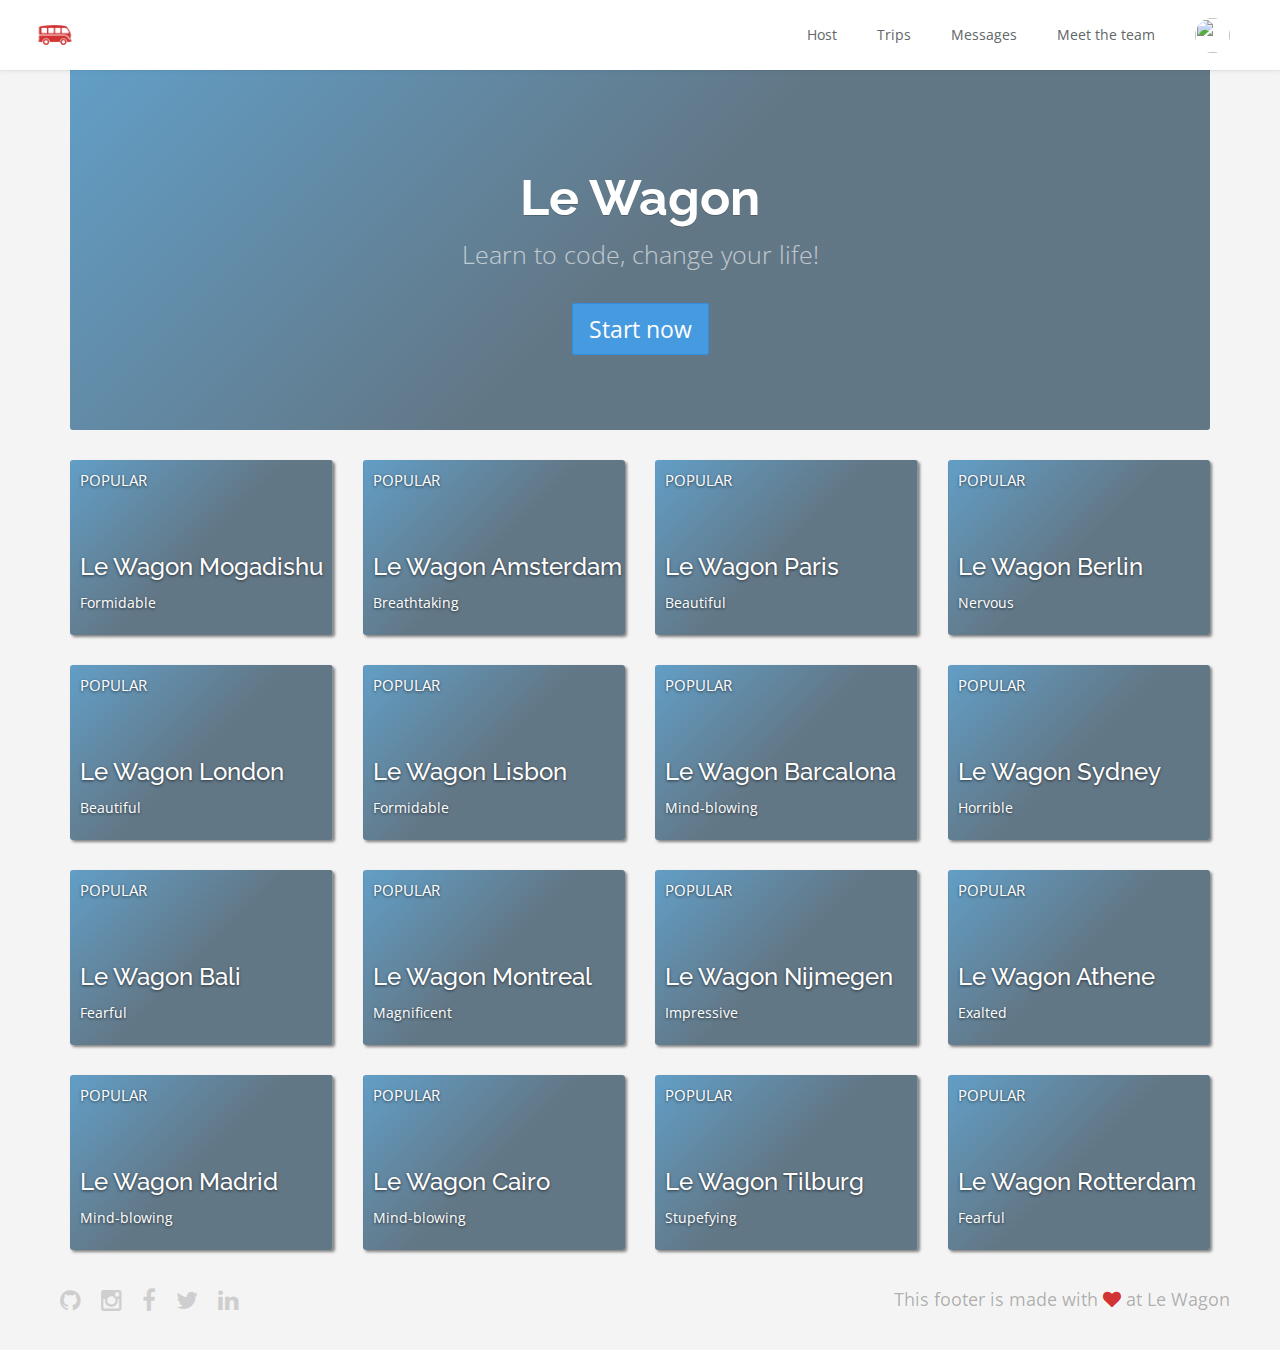
==== commit a73fe402: "Automated commit at 2017-10-30 16:06:05 UTC by middleman-deploy 2.0.0-alpha" ====
--- a/index.html
+++ b/index.html
@@ -7,7 +7,7 @@
           content="width=device-width, initial-scale=1, shrink-to-fit=no">
     <!-- Use the title from a page's frontmatter if it has one -->
     <title>Le Wagon - Middleman</title>
-    <link href="stylesheets/application-5e5417db.css" rel="stylesheet" />
+    <link href="stylesheets/application-773ea21a.css" rel="stylesheet" />
     <script src="javascripts/application-93de88c9.js"></script>
     <link href="images/favicon-f15af148.png" rel="icon" type="image/png" />
   </head>
@@ -53,72 +53,174 @@
   </div>
 </div>
 
-    <div class="banner" style="background-image: linear-gradient(-225deg, rgba(0,101,168,0.6) 0%, rgba(0,36,61,0.6) 50%), url('https://kitt.lewagon.com/placeholder/cities/random');">
-  <div class="banner-content">
-    <h1>Le Wagon</h1>
-    <p>Learn to code, change your life!</p>
-    <a class="btn btn-primary btn-lg">Start now</a>
+    <div class="container">
+  <div class="banner" style="background-image: linear-gradient(-225deg, rgba(0,101,168,0.6) 0%, rgba(0,36,61,0.6) 50%), url('http://www.pingv.com/f/styles/grid-scale-3/public/blogimgs/barcelona-sprint-1.jpg?itok=GRG3w1tN');">
+    <div class="banner-content">
+      <h1>Le Wagon</h1>
+      <p>Learn to code, change your life!</p>
+      <a class="btn btn-primary btn-lg">Start now</a>
+    </div>
   </div>
 </div>
 
 <div class="container">
   <div class="row">
-    <div class="col-xs-12 col-sm-6 col-lg-3">
-      <div class="card" style="background-image: linear-gradient(rgba(0,0,0,0.3), rgba(0,0,0,0.2)), url('https://kitt.lewagon.com/placeholder/cities/amsterdam');">
+    <div class="col-xs-6 col-sm-4 col-lg-3">
+      <div class="card" style="background-image: linear-gradient(-225deg, rgba(0,101,168,0.6) 0%, rgba(0,36,61,0.6) 50%), url('https://kitt.lewagon.com/placeholder/cities/mogadishu');">
+        <div class="card-category">Popular</div>
+        <div class="card-description">
+          <h2>Le Wagon Mogadishu</h2>
+          <p>Formidable</p>
+        </div>
+        <a class="card-link" href="#" ></a>
+      </div>
+    </div>
+    <div class="col-xs-6 col-sm-4 col-lg-3">
+      <div class="card" style="background-image: linear-gradient(-225deg, rgba(0,101,168,0.6) 0%, rgba(0,36,61,0.6) 50%), url('https://kitt.lewagon.com/placeholder/cities/amsterdam');">
         <div class="card-category">Popular</div>
         <div class="card-description">
           <h2>Le Wagon Amsterdam</h2>
-          <p>Very cool city, the best</p>
-        </div>
-        <a class="card-link" href="#" ></a>
-      </div>
-    </div>
-    <div class="col-xs-12 col-sm-6 col-lg-3">
-      <div class="card" style="background-image: linear-gradient(rgba(0,0,0,0.3), rgba(0,0,0,0.2)), url('https://kitt.lewagon.com/placeholder/cities/paris');">
+          <p>Breathtaking</p>
+        </div>
+        <a class="card-link" href="#" ></a>
+      </div>
+    </div>
+    <div class="col-xs-6 col-sm-4 col-lg-3">
+      <div class="card" style="background-image: linear-gradient(-225deg, rgba(0,101,168,0.6) 0%, rgba(0,36,61,0.6) 50%), url('https://kitt.lewagon.com/placeholder/cities/paris');">
         <div class="card-category">Popular</div>
         <div class="card-description">
           <h2>Le Wagon Paris</h2>
-          <p>Very cool city, the best</p>
-        </div>
-        <a class="card-link" href="#" ></a>
-      </div>
-    </div>
-    <div class="col-xs-12 col-sm-6 col-lg-3">
-      <div class="card" style="background-image: linear-gradient(rgba(0,0,0,0.3), rgba(0,0,0,0.2)), url('https://kitt.lewagon.com/placeholder/cities/berlin');">
+          <p>Beautiful</p>
+        </div>
+        <a class="card-link" href="#" ></a>
+      </div>
+    </div>
+    <div class="col-xs-6 col-sm-4 col-lg-3">
+      <div class="card" style="background-image: linear-gradient(-225deg, rgba(0,101,168,0.6) 0%, rgba(0,36,61,0.6) 50%), url('https://kitt.lewagon.com/placeholder/cities/berlin');">
         <div class="card-category">Popular</div>
         <div class="card-description">
           <h2>Le Wagon Berlin</h2>
-          <p>Very cool city, the best</p>
-        </div>
-        <a class="card-link" href="#" ></a>
-      </div>
-    </div>
-    <div class="col-xs-12 col-sm-6 col-lg-3">
-      <div class="card" style="background-image: linear-gradient(rgba(0,0,0,0.3), rgba(0,0,0,0.2)), url('https://kitt.lewagon.com/placeholder/cities/london');">
+          <p>Nervous</p>
+        </div>
+        <a class="card-link" href="#" ></a>
+      </div>
+    </div>
+    <div class="col-xs-6 col-sm-4 col-lg-3">
+      <div class="card" style="background-image: linear-gradient(-225deg, rgba(0,101,168,0.6) 0%, rgba(0,36,61,0.6) 50%), url('https://kitt.lewagon.com/placeholder/cities/london');">
         <div class="card-category">Popular</div>
         <div class="card-description">
           <h2>Le Wagon London</h2>
-          <p>Very cool city, the best</p>
-        </div>
-        <a class="card-link" href="#" ></a>
-      </div>
-    </div>
-    <div class="col-xs-12 col-sm-6 col-lg-3">
-      <div class="card" style="background-image: linear-gradient(rgba(0,0,0,0.3), rgba(0,0,0,0.2)), url('https://kitt.lewagon.com/placeholder/cities/lisbon');">
+          <p>Beautiful</p>
+        </div>
+        <a class="card-link" href="#" ></a>
+      </div>
+    </div>
+    <div class="col-xs-6 col-sm-4 col-lg-3">
+      <div class="card" style="background-image: linear-gradient(-225deg, rgba(0,101,168,0.6) 0%, rgba(0,36,61,0.6) 50%), url('https://kitt.lewagon.com/placeholder/cities/lisbon');">
         <div class="card-category">Popular</div>
         <div class="card-description">
           <h2>Le Wagon Lisbon</h2>
-          <p>Very cool city, the best</p>
-        </div>
-        <a class="card-link" href="#" ></a>
-      </div>
-    </div>
-    <div class="col-xs-12 col-sm-6 col-lg-3">
-      <div class="card" style="background-image: linear-gradient(rgba(0,0,0,0.3), rgba(0,0,0,0.2)), url('https://kitt.lewagon.com/placeholder/cities/barcalona');">
+          <p>Formidable</p>
+        </div>
+        <a class="card-link" href="#" ></a>
+      </div>
+    </div>
+    <div class="col-xs-6 col-sm-4 col-lg-3">
+      <div class="card" style="background-image: linear-gradient(-225deg, rgba(0,101,168,0.6) 0%, rgba(0,36,61,0.6) 50%), url('https://kitt.lewagon.com/placeholder/cities/barcalona');">
         <div class="card-category">Popular</div>
         <div class="card-description">
           <h2>Le Wagon Barcalona</h2>
-          <p>Very cool city, the best</p>
+          <p>Mind-blowing</p>
+        </div>
+        <a class="card-link" href="#" ></a>
+      </div>
+    </div>
+    <div class="col-xs-6 col-sm-4 col-lg-3">
+      <div class="card" style="background-image: linear-gradient(-225deg, rgba(0,101,168,0.6) 0%, rgba(0,36,61,0.6) 50%), url('https://kitt.lewagon.com/placeholder/cities/sydney');">
+        <div class="card-category">Popular</div>
+        <div class="card-description">
+          <h2>Le Wagon Sydney</h2>
+          <p>Horrible</p>
+        </div>
+        <a class="card-link" href="#" ></a>
+      </div>
+    </div>
+    <div class="col-xs-6 col-sm-4 col-lg-3">
+      <div class="card" style="background-image: linear-gradient(-225deg, rgba(0,101,168,0.6) 0%, rgba(0,36,61,0.6) 50%), url('https://kitt.lewagon.com/placeholder/cities/bali');">
+        <div class="card-category">Popular</div>
+        <div class="card-description">
+          <h2>Le Wagon Bali</h2>
+          <p>Fearful</p>
+        </div>
+        <a class="card-link" href="#" ></a>
+      </div>
+    </div>
+    <div class="col-xs-6 col-sm-4 col-lg-3">
+      <div class="card" style="background-image: linear-gradient(-225deg, rgba(0,101,168,0.6) 0%, rgba(0,36,61,0.6) 50%), url('https://kitt.lewagon.com/placeholder/cities/montreal');">
+        <div class="card-category">Popular</div>
+        <div class="card-description">
+          <h2>Le Wagon Montreal</h2>
+          <p>Magnificent</p>
+        </div>
+        <a class="card-link" href="#" ></a>
+      </div>
+    </div>
+    <div class="col-xs-6 col-sm-4 col-lg-3">
+      <div class="card" style="background-image: linear-gradient(-225deg, rgba(0,101,168,0.6) 0%, rgba(0,36,61,0.6) 50%), url('https://kitt.lewagon.com/placeholder/cities/nijmegen');">
+        <div class="card-category">Popular</div>
+        <div class="card-description">
+          <h2>Le Wagon Nijmegen</h2>
+          <p>Impressive</p>
+        </div>
+        <a class="card-link" href="#" ></a>
+      </div>
+    </div>
+    <div class="col-xs-6 col-sm-4 col-lg-3">
+      <div class="card" style="background-image: linear-gradient(-225deg, rgba(0,101,168,0.6) 0%, rgba(0,36,61,0.6) 50%), url('https://kitt.lewagon.com/placeholder/cities/athene');">
+        <div class="card-category">Popular</div>
+        <div class="card-description">
+          <h2>Le Wagon Athene</h2>
+          <p>Exalted</p>
+        </div>
+        <a class="card-link" href="#" ></a>
+      </div>
+    </div>
+    <div class="col-xs-6 col-sm-4 col-lg-3">
+      <div class="card" style="background-image: linear-gradient(-225deg, rgba(0,101,168,0.6) 0%, rgba(0,36,61,0.6) 50%), url('https://kitt.lewagon.com/placeholder/cities/madrid');">
+        <div class="card-category">Popular</div>
+        <div class="card-description">
+          <h2>Le Wagon Madrid</h2>
+          <p>Mind-blowing</p>
+        </div>
+        <a class="card-link" href="#" ></a>
+      </div>
+    </div>
+    <div class="col-xs-6 col-sm-4 col-lg-3">
+      <div class="card" style="background-image: linear-gradient(-225deg, rgba(0,101,168,0.6) 0%, rgba(0,36,61,0.6) 50%), url('https://kitt.lewagon.com/placeholder/cities/cairo');">
+        <div class="card-category">Popular</div>
+        <div class="card-description">
+          <h2>Le Wagon Cairo</h2>
+          <p>Mind-blowing</p>
+        </div>
+        <a class="card-link" href="#" ></a>
+      </div>
+    </div>
+    <div class="col-xs-6 col-sm-4 col-lg-3">
+      <div class="card" style="background-image: linear-gradient(-225deg, rgba(0,101,168,0.6) 0%, rgba(0,36,61,0.6) 50%), url('https://kitt.lewagon.com/placeholder/cities/tilburg');">
+        <div class="card-category">Popular</div>
+        <div class="card-description">
+          <h2>Le Wagon Tilburg</h2>
+          <p>Stupefying</p>
+        </div>
+        <a class="card-link" href="#" ></a>
+      </div>
+    </div>
+    <div class="col-xs-6 col-sm-4 col-lg-3">
+      <div class="card" style="background-image: linear-gradient(-225deg, rgba(0,101,168,0.6) 0%, rgba(0,36,61,0.6) 50%), url('https://kitt.lewagon.com/placeholder/cities/rotterdam');">
+        <div class="card-category">Popular</div>
+        <div class="card-description">
+          <h2>Le Wagon Rotterdam</h2>
+          <p>Fearful</p>
         </div>
         <a class="card-link" href="#" ></a>
       </div>
--- a/stylesheets/application-773ea21a.css
+++ b/stylesheets/application-773ea21a.css
@@ -0,0 +1,8 @@
+@import url("https://fonts.googleapis.com/css?family=Open+Sans:400,300,700|Raleway:400,100,300,700,500");/*!
+ * Bootstrap v3.3.7 (http://getbootstrap.com)
+ * Copyright 2011-2016 Twitter, Inc.
+ * Licensed under MIT (https://github.com/twbs/bootstrap/blob/master/LICENSE)
+ *//*! normalize.css v3.0.3 | MIT License | github.com/necolas/normalize.css */html{font-family:sans-serif;-ms-text-size-adjust:100%;-webkit-text-size-adjust:100%}body{margin:0}article,aside,details,figcaption,figure,footer,header,hgroup,main,menu,nav,section,summary{display:block}audio,canvas,progress,video{display:inline-block;vertical-align:baseline}audio:not([controls]){display:none;height:0}[hidden],template{display:none}a{background-color:transparent}a:active,a:hover{outline:0}abbr[title]{border-bottom:1px dotted}b,strong{font-weight:bold}dfn{font-style:italic}h1{font-size:2em;margin:0.67em 0}mark{background:#ff0;color:#000}small{font-size:80%}sub,sup{font-size:75%;line-height:0;position:relative;vertical-align:baseline}sup{top:-0.5em}sub{bottom:-0.25em}img{border:0}svg:not(:root){overflow:hidden}figure{margin:1em 40px}hr{-webkit-box-sizing:content-box;box-sizing:content-box;height:0}pre{overflow:auto}code,kbd,pre,samp{font-family:monospace, monospace;font-size:1em}button,input,optgroup,select,textarea{color:inherit;font:inherit;margin:0}button{overflow:visible}button,select{text-transform:none}button,html input[type="button"],input[type="reset"],input[type="submit"]{-webkit-appearance:button;cursor:pointer}button[disabled],html input[disabled]{cursor:default}button::-moz-focus-inner,input::-moz-focus-inner{border:0;padding:0}input{line-height:normal}input[type="checkbox"],input[type="radio"]{-webkit-box-sizing:border-box;box-sizing:border-box;padding:0}input[type="number"]::-webkit-inner-spin-button,input[type="number"]::-webkit-outer-spin-button{height:auto}input[type="search"]{-webkit-appearance:textfield;-webkit-box-sizing:content-box;box-sizing:content-box}input[type="search"]::-webkit-search-cancel-button,input[type="search"]::-webkit-search-decoration{-webkit-appearance:none}fieldset{border:1px solid #c0c0c0;margin:0 2px;padding:0.35em 0.625em 0.75em}legend{border:0;padding:0}textarea{overflow:auto}optgroup{font-weight:bold}table{border-collapse:collapse;border-spacing:0}td,th{padding:0}/*! Source: https://github.com/h5bp/html5-boilerplate/blob/master/src/css/main.css */@media print{*,*:before,*:after{background:transparent !important;color:#000 !important;-webkit-box-shadow:none !important;box-shadow:none !important;text-shadow:none !important}a,a:visited{text-decoration:underline}a[href]:after{content:" (" attr(href) ")"}abbr[title]:after{content:" (" attr(title) ")"}a[href^="#"]:after,a[href^="javascript:"]:after{content:""}pre,blockquote{border:1px solid #999;page-break-inside:avoid}thead{display:table-header-group}tr,img{page-break-inside:avoid}img{max-width:100% !important}p,h2,h3{orphans:3;widows:3}h2,h3{page-break-after:avoid}.navbar{display:none}.btn>.caret,.dropup>.btn>.caret{border-top-color:#000 !important}.label{border:1px solid #000}.table{border-collapse:collapse !important}.table td,.table th{background-color:#fff !important}.table-bordered th,.table-bordered td{border:1px solid #ddd !important}}@font-face{font-family:'Glyphicons Halflings';src:url("../assets/bootstrap/glyphicons-halflings-regular-86b6f62b.eot");src:url("../assets/bootstrap/glyphicons-halflings-regular-86b6f62b.eot?#iefix") format("embedded-opentype"),url("../assets/bootstrap/glyphicons-halflings-regular-ca35b697.woff2") format("woff2"),url("../assets/bootstrap/glyphicons-halflings-regular-278e49a8.woff") format("woff"),url("../assets/bootstrap/glyphicons-halflings-regular-44bc1850.ttf") format("truetype"),url("../assets/bootstrap/glyphicons-halflings-regular-de51a849.svg#glyphicons_halflingsregular") format("svg")}.glyphicon{position:relative;top:1px;display:inline-block;font-family:'Glyphicons Halflings';font-style:normal;font-weight:normal;line-height:1;-webkit-font-smoothing:antialiased;-moz-osx-font-smoothing:grayscale}.glyphicon-asterisk:before{content:"\002a"}.glyphicon-plus:before{content:"\002b"}.glyphicon-euro:before,.glyphicon-eur:before{content:"\20ac"}.glyphicon-minus:before{content:"\2212"}.glyphicon-cloud:before{content:"\2601"}.glyphicon-envelope:before{content:"\2709"}.glyphicon-pencil:before{content:"\270f"}.glyphicon-glass:before{content:"\e001"}.glyphicon-music:before{content:"\e002"}.glyphicon-search:before{content:"\e003"}.glyphicon-heart:before{content:"\e005"}.glyphicon-star:before{content:"\e006"}.glyphicon-star-empty:before{content:"\e007"}.glyphicon-user:before{content:"\e008"}.glyphicon-film:before{content:"\e009"}.glyphicon-th-large:before{content:"\e010"}.glyphicon-th:before{content:"\e011"}.glyphicon-th-list:before{content:"\e012"}.glyphicon-ok:before{content:"\e013"}.glyphicon-remove:before{content:"\e014"}.glyphicon-zoom-in:before{content:"\e015"}.glyphicon-zoom-out:before{content:"\e016"}.glyphicon-off:before{content:"\e017"}.glyphicon-signal:before{content:"\e018"}.glyphicon-cog:before{content:"\e019"}.glyphicon-trash:before{content:"\e020"}.glyphicon-home:before{content:"\e021"}.glyphicon-file:before{content:"\e022"}.glyphicon-time:before{content:"\e023"}.glyphicon-road:before{content:"\e024"}.glyphicon-download-alt:before{content:"\e025"}.glyphicon-download:before{content:"\e026"}.glyphicon-upload:before{content:"\e027"}.glyphicon-inbox:before{content:"\e028"}.glyphicon-play-circle:before{content:"\e029"}.glyphicon-repeat:before{content:"\e030"}.glyphicon-refresh:before{content:"\e031"}.glyphicon-list-alt:before{content:"\e032"}.glyphicon-lock:before{content:"\e033"}.glyphicon-flag:before{content:"\e034"}.glyphicon-headphones:before{content:"\e035"}.glyphicon-volume-off:before{content:"\e036"}.glyphicon-volume-down:before{content:"\e037"}.glyphicon-volume-up:before{content:"\e038"}.glyphicon-qrcode:before{content:"\e039"}.glyphicon-barcode:before{content:"\e040"}.glyphicon-tag:before{content:"\e041"}.glyphicon-tags:before{content:"\e042"}.glyphicon-book:before{content:"\e043"}.glyphicon-bookmark:before{content:"\e044"}.glyphicon-print:before{content:"\e045"}.glyphicon-camera:before{content:"\e046"}.glyphicon-font:before{content:"\e047"}.glyphicon-bold:before{content:"\e048"}.glyphicon-italic:before{content:"\e049"}.glyphicon-text-height:before{content:"\e050"}.glyphicon-text-width:before{content:"\e051"}.glyphicon-align-left:before{content:"\e052"}.glyphicon-align-center:before{content:"\e053"}.glyphicon-align-right:before{content:"\e054"}.glyphicon-align-justify:before{content:"\e055"}.glyphicon-list:before{content:"\e056"}.glyphicon-indent-left:before{content:"\e057"}.glyphicon-indent-right:before{content:"\e058"}.glyphicon-facetime-video:before{content:"\e059"}.glyphicon-picture:before{content:"\e060"}.glyphicon-map-marker:before{content:"\e062"}.glyphicon-adjust:before{content:"\e063"}.glyphicon-tint:before{content:"\e064"}.glyphicon-edit:before{content:"\e065"}.glyphicon-share:before{content:"\e066"}.glyphicon-check:before{content:"\e067"}.glyphicon-move:before{content:"\e068"}.glyphicon-step-backward:before{content:"\e069"}.glyphicon-fast-backward:before{content:"\e070"}.glyphicon-backward:before{content:"\e071"}.glyphicon-play:before{content:"\e072"}.glyphicon-pause:before{content:"\e073"}.glyphicon-stop:before{content:"\e074"}.glyphicon-forward:before{content:"\e075"}.glyphicon-fast-forward:before{content:"\e076"}.glyphicon-step-forward:before{content:"\e077"}.glyphicon-eject:before{content:"\e078"}.glyphicon-chevron-left:before{content:"\e079"}.glyphicon-chevron-right:before{content:"\e080"}.glyphicon-plus-sign:before{content:"\e081"}.glyphicon-minus-sign:before{content:"\e082"}.glyphicon-remove-sign:before{content:"\e083"}.glyphicon-ok-sign:before{content:"\e084"}.glyphicon-question-sign:before{content:"\e085"}.glyphicon-info-sign:before{content:"\e086"}.glyphicon-screenshot:before{content:"\e087"}.glyphicon-remove-circle:before{content:"\e088"}.glyphicon-ok-circle:before{content:"\e089"}.glyphicon-ban-circle:before{content:"\e090"}.glyphicon-arrow-left:before{content:"\e091"}.glyphicon-arrow-right:before{content:"\e092"}.glyphicon-arrow-up:before{content:"\e093"}.glyphicon-arrow-down:before{content:"\e094"}.glyphicon-share-alt:before{content:"\e095"}.glyphicon-resize-full:before{content:"\e096"}.glyphicon-resize-small:before{content:"\e097"}.glyphicon-exclamation-sign:before{content:"\e101"}.glyphicon-gift:before{content:"\e102"}.glyphicon-leaf:before{content:"\e103"}.glyphicon-fire:before{content:"\e104"}.glyphicon-eye-open:before{content:"\e105"}.glyphicon-eye-close:before{content:"\e106"}.glyphicon-warning-sign:before{content:"\e107"}.glyphicon-plane:before{content:"\e108"}.glyphicon-calendar:before{content:"\e109"}.glyphicon-random:before{content:"\e110"}.glyphicon-comment:before{content:"\e111"}.glyphicon-magnet:before{content:"\e112"}.glyphicon-chevron-up:before{content:"\e113"}.glyphicon-chevron-down:before{content:"\e114"}.glyphicon-retweet:before{content:"\e115"}.glyphicon-shopping-cart:before{content:"\e116"}.glyphicon-folder-close:before{content:"\e117"}.glyphicon-folder-open:before{content:"\e118"}.glyphicon-resize-vertical:before{content:"\e119"}.glyphicon-resize-horizontal:before{content:"\e120"}.glyphicon-hdd:before{content:"\e121"}.glyphicon-bullhorn:before{content:"\e122"}.glyphicon-bell:before{content:"\e123"}.glyphicon-certificate:before{content:"\e124"}.glyphicon-thumbs-up:before{content:"\e125"}.glyphicon-thumbs-down:before{content:"\e126"}.glyphicon-hand-right:before{content:"\e127"}.glyphicon-hand-left:before{content:"\e128"}.glyphicon-hand-up:before{content:"\e129"}.glyphicon-hand-down:before{content:"\e130"}.glyphicon-circle-arrow-right:before{content:"\e131"}.glyphicon-circle-arrow-left:before{content:"\e132"}.glyphicon-circle-arrow-up:before{content:"\e133"}.glyphicon-circle-arrow-down:before{content:"\e134"}.glyphicon-globe:before{content:"\e135"}.glyphicon-wrench:before{content:"\e136"}.glyphicon-tasks:before{content:"\e137"}.glyphicon-filter:before{content:"\e138"}.glyphicon-briefcase:before{content:"\e139"}.glyphicon-fullscreen:before{content:"\e140"}.glyphicon-dashboard:before{content:"\e141"}.glyphicon-paperclip:before{content:"\e142"}.glyphicon-heart-empty:before{content:"\e143"}.glyphicon-link:before{content:"\e144"}.glyphicon-phone:before{content:"\e145"}.glyphicon-pushpin:before{content:"\e146"}.glyphicon-usd:before{content:"\e148"}.glyphicon-gbp:before{content:"\e149"}.glyphicon-sort:before{content:"\e150"}.glyphicon-sort-by-alphabet:before{content:"\e151"}.glyphicon-sort-by-alphabet-alt:before{content:"\e152"}.glyphicon-sort-by-order:before{content:"\e153"}.glyphicon-sort-by-order-alt:before{content:"\e154"}.glyphicon-sort-by-attributes:before{content:"\e155"}.glyphicon-sort-by-attributes-alt:before{content:"\e156"}.glyphicon-unchecked:before{content:"\e157"}.glyphicon-expand:before{content:"\e158"}.glyphicon-collapse-down:before{content:"\e159"}.glyphicon-collapse-up:before{content:"\e160"}.glyphicon-log-in:before{content:"\e161"}.glyphicon-flash:before{content:"\e162"}.glyphicon-log-out:before{content:"\e163"}.glyphicon-new-window:before{content:"\e164"}.glyphicon-record:before{content:"\e165"}.glyphicon-save:before{content:"\e166"}.glyphicon-open:before{content:"\e167"}.glyphicon-saved:before{content:"\e168"}.glyphicon-import:before{content:"\e169"}.glyphicon-export:before{content:"\e170"}.glyphicon-send:before{content:"\e171"}.glyphicon-floppy-disk:before{content:"\e172"}.glyphicon-floppy-saved:before{content:"\e173"}.glyphicon-floppy-remove:before{content:"\e174"}.glyphicon-floppy-save:before{content:"\e175"}.glyphicon-floppy-open:before{content:"\e176"}.glyphicon-credit-card:before{content:"\e177"}.glyphicon-transfer:before{content:"\e178"}.glyphicon-cutlery:before{content:"\e179"}.glyphicon-header:before{content:"\e180"}.glyphicon-compressed:before{content:"\e181"}.glyphicon-earphone:before{content:"\e182"}.glyphicon-phone-alt:before{content:"\e183"}.glyphicon-tower:before{content:"\e184"}.glyphicon-stats:before{content:"\e185"}.glyphicon-sd-video:before{content:"\e186"}.glyphicon-hd-video:before{content:"\e187"}.glyphicon-subtitles:before{content:"\e188"}.glyphicon-sound-stereo:before{content:"\e189"}.glyphicon-sound-dolby:before{content:"\e190"}.glyphicon-sound-5-1:before{content:"\e191"}.glyphicon-sound-6-1:before{content:"\e192"}.glyphicon-sound-7-1:before{content:"\e193"}.glyphicon-copyright-mark:before{content:"\e194"}.glyphicon-registration-mark:before{content:"\e195"}.glyphicon-cloud-download:before{content:"\e197"}.glyphicon-cloud-upload:before{content:"\e198"}.glyphicon-tree-conifer:before{content:"\e199"}.glyphicon-tree-deciduous:before{content:"\e200"}.glyphicon-cd:before{content:"\e201"}.glyphicon-save-file:before{content:"\e202"}.glyphicon-open-file:before{content:"\e203"}.glyphicon-level-up:before{content:"\e204"}.glyphicon-copy:before{content:"\e205"}.glyphicon-paste:before{content:"\e206"}.glyphicon-alert:before{content:"\e209"}.glyphicon-equalizer:before{content:"\e210"}.glyphicon-king:before{content:"\e211"}.glyphicon-queen:before{content:"\e212"}.glyphicon-pawn:before{content:"\e213"}.glyphicon-bishop:before{content:"\e214"}.glyphicon-knight:before{content:"\e215"}.glyphicon-baby-formula:before{content:"\e216"}.glyphicon-tent:before{content:"\26fa"}.glyphicon-blackboard:before{content:"\e218"}.glyphicon-bed:before{content:"\e219"}.glyphicon-apple:before{content:"\f8ff"}.glyphicon-erase:before{content:"\e221"}.glyphicon-hourglass:before{content:"\231b"}.glyphicon-lamp:before{content:"\e223"}.glyphicon-duplicate:before{content:"\e224"}.glyphicon-piggy-bank:before{content:"\e225"}.glyphicon-scissors:before{content:"\e226"}.glyphicon-bitcoin:before{content:"\e227"}.glyphicon-btc:before{content:"\e227"}.glyphicon-xbt:before{content:"\e227"}.glyphicon-yen:before{content:"\00a5"}.glyphicon-jpy:before{content:"\00a5"}.glyphicon-ruble:before{content:"\20bd"}.glyphicon-rub:before{content:"\20bd"}.glyphicon-scale:before{content:"\e230"}.glyphicon-ice-lolly:before{content:"\e231"}.glyphicon-ice-lolly-tasted:before{content:"\e232"}.glyphicon-education:before{content:"\e233"}.glyphicon-option-horizontal:before{content:"\e234"}.glyphicon-option-vertical:before{content:"\e235"}.glyphicon-menu-hamburger:before{content:"\e236"}.glyphicon-modal-window:before{content:"\e237"}.glyphicon-oil:before{content:"\e238"}.glyphicon-grain:before{content:"\e239"}.glyphicon-sunglasses:before{content:"\e240"}.glyphicon-text-size:before{content:"\e241"}.glyphicon-text-color:before{content:"\e242"}.glyphicon-text-background:before{content:"\e243"}.glyphicon-object-align-top:before{content:"\e244"}.glyphicon-object-align-bottom:before{content:"\e245"}.glyphicon-object-align-horizontal:before{content:"\e246"}.glyphicon-object-align-left:before{content:"\e247"}.glyphicon-object-align-vertical:before{content:"\e248"}.glyphicon-object-align-right:before{content:"\e249"}.glyphicon-triangle-right:before{content:"\e250"}.glyphicon-triangle-left:before{content:"\e251"}.glyphicon-triangle-bottom:before{content:"\e252"}.glyphicon-triangle-top:before{content:"\e253"}.glyphicon-console:before{content:"\e254"}.glyphicon-superscript:before{content:"\e255"}.glyphicon-subscript:before{content:"\e256"}.glyphicon-menu-left:before{content:"\e257"}.glyphicon-menu-right:before{content:"\e258"}.glyphicon-menu-down:before{content:"\e259"}.glyphicon-menu-up:before{content:"\e260"}*{-webkit-box-sizing:border-box;box-sizing:border-box}*:before,*:after{-webkit-box-sizing:border-box;box-sizing:border-box}html{font-size:10px;-webkit-tap-highlight-color:transparent}body{font-family:"Open Sans", "Helvetica", "sans-serif";font-size:18px;line-height:1.42857143;color:#333333;background-color:#F4F4F4}input,button,select,textarea{font-family:inherit;font-size:inherit;line-height:inherit}a{color:#469AE0;text-decoration:none}a:hover,a:focus{color:#1f74ba;text-decoration:underline}a:focus{outline:5px auto -webkit-focus-ring-color;outline-offset:-2px}figure{margin:0}img{vertical-align:middle}.img-responsive{display:block;max-width:100%;height:auto}.img-rounded{border-radius:2px}.img-thumbnail{padding:4px;line-height:1.42857143;background-color:#F4F4F4;border:1px solid #ddd;border-radius:2px;-webkit-transition:all 0.2s ease-in-out;transition:all 0.2s ease-in-out;display:inline-block;max-width:100%;height:auto}.img-circle{border-radius:50%}hr{margin-top:25px;margin-bottom:25px;border:0;border-top:1px solid #eeeeee}.sr-only{position:absolute;width:1px;height:1px;margin:-1px;padding:0;overflow:hidden;clip:rect(0, 0, 0, 0);border:0}.sr-only-focusable:active,.sr-only-focusable:focus{position:static;width:auto;height:auto;margin:0;overflow:visible;clip:auto}[role="button"]{cursor:pointer}h1,h2,h3,h4,h5,h6,.h1,.h2,.h3,.h4,.h5,.h6{font-family:"Raleway", "Helvetica", "sans-serif";font-weight:500;line-height:1.1;color:inherit}h1 small,h1 .small,h2 small,h2 .small,h3 small,h3 .small,h4 small,h4 .small,h5 small,h5 .small,h6 small,h6 .small,.h1 small,.h1 .small,.h2 small,.h2 .small,.h3 small,.h3 .small,.h4 small,.h4 .small,.h5 small,.h5 .small,.h6 small,.h6 .small{font-weight:normal;line-height:1;color:#777777}h1,.h1,h2,.h2,h3,.h3{margin-top:25px;margin-bottom:12.5px}h1 small,h1 .small,.h1 small,.h1 .small,h2 small,h2 .small,.h2 small,.h2 .small,h3 small,h3 .small,.h3 small,.h3 .small{font-size:65%}h4,.h4,h5,.h5,h6,.h6{margin-top:12.5px;margin-bottom:12.5px}h4 small,h4 .small,.h4 small,.h4 .small,h5 small,h5 .small,.h5 small,.h5 .small,h6 small,h6 .small,.h6 small,.h6 .small{font-size:75%}h1,.h1{font-size:46px}h2,.h2{font-size:38px}h3,.h3{font-size:31px}h4,.h4{font-size:23px}h5,.h5{font-size:18px}h6,.h6{font-size:16px}p{margin:0 0 12.5px}.lead{margin-bottom:25px;font-size:20px;font-weight:300;line-height:1.4}@media (min-width: 768px){.lead{font-size:27px}}small,.small{font-size:88%}mark,.mark{background-color:#fcf8e3;padding:.2em}.text-left{text-align:left}.text-right{text-align:right}.text-center{text-align:center}.text-justify{text-align:justify}.text-nowrap{white-space:nowrap}.text-lowercase{text-transform:lowercase}.text-uppercase,.initialism{text-transform:uppercase}.text-capitalize{text-transform:capitalize}.text-muted{color:#777777}.text-primary{color:#469AE0}a.text-primary:hover,a.text-primary:focus{color:#2381d0}.text-success{color:#3c763d}a.text-success:hover,a.text-success:focus{color:#2b542c}.text-info{color:#31708f}a.text-info:hover,a.text-info:focus{color:#245269}.text-warning{color:#8a6d3b}a.text-warning:hover,a.text-warning:focus{color:#66512c}.text-danger{color:#a94442}a.text-danger:hover,a.text-danger:focus{color:#843534}.bg-primary{color:#fff}.bg-primary{background-color:#469AE0}a.bg-primary:hover,a.bg-primary:focus{background-color:#2381d0}.bg-success{background-color:#dff0d8}a.bg-success:hover,a.bg-success:focus{background-color:#c1e2b3}.bg-info{background-color:#d9edf7}a.bg-info:hover,a.bg-info:focus{background-color:#afd9ee}.bg-warning{background-color:#fcf8e3}a.bg-warning:hover,a.bg-warning:focus{background-color:#f7ecb5}.bg-danger{background-color:#f2dede}a.bg-danger:hover,a.bg-danger:focus{background-color:#e4b9b9}.page-header{padding-bottom:11.5px;margin:50px 0 25px;border-bottom:1px solid #eeeeee}ul,ol{margin-top:0;margin-bottom:12.5px}ul ul,ul ol,ol ul,ol ol{margin-bottom:0}.list-unstyled{padding-left:0;list-style:none}.list-inline{padding-left:0;list-style:none;margin-left:-5px}.list-inline>li{display:inline-block;padding-left:5px;padding-right:5px}dl{margin-top:0;margin-bottom:25px}dt,dd{line-height:1.42857143}dt{font-weight:bold}dd{margin-left:0}.dl-horizontal dd:before,.dl-horizontal dd:after{content:" ";display:table}.dl-horizontal dd:after{clear:both}@media (min-width: 768px){.dl-horizontal dt{float:left;width:160px;clear:left;text-align:right;overflow:hidden;text-overflow:ellipsis;white-space:nowrap}.dl-horizontal dd{margin-left:180px}}abbr[title],abbr[data-original-title]{cursor:help;border-bottom:1px dotted #777777}.initialism{font-size:90%}blockquote{padding:12.5px 25px;margin:0 0 25px;font-size:22.5px;border-left:5px solid #eeeeee}blockquote p:last-child,blockquote ul:last-child,blockquote ol:last-child{margin-bottom:0}blockquote footer,blockquote small,blockquote .small{display:block;font-size:80%;line-height:1.42857143;color:#777777}blockquote footer:before,blockquote small:before,blockquote .small:before{content:'\2014 \00A0'}.blockquote-reverse,blockquote.pull-right{padding-right:15px;padding-left:0;border-right:5px solid #eeeeee;border-left:0;text-align:right}.blockquote-reverse footer:before,.blockquote-reverse small:before,.blockquote-reverse .small:before,blockquote.pull-right footer:before,blockquote.pull-right small:before,blockquote.pull-right .small:before{content:''}.blockquote-reverse footer:after,.blockquote-reverse small:after,.blockquote-reverse .small:after,blockquote.pull-right footer:after,blockquote.pull-right small:after,blockquote.pull-right .small:after{content:'\00A0 \2014'}address{margin-bottom:25px;font-style:normal;line-height:1.42857143}code,kbd,pre,samp{font-family:Menlo, Monaco, Consolas, "Courier New", monospace}code{padding:2px 4px;font-size:90%;color:#c7254e;background-color:#f9f2f4;border-radius:2px}kbd{padding:2px 4px;font-size:90%;color:#fff;background-color:#333;border-radius:2px;-webkit-box-shadow:inset 0 -1px 0 rgba(0,0,0,0.25);box-shadow:inset 0 -1px 0 rgba(0,0,0,0.25)}kbd kbd{padding:0;font-size:100%;font-weight:bold;-webkit-box-shadow:none;box-shadow:none}pre{display:block;padding:12px;margin:0 0 12.5px;font-size:17px;line-height:1.42857143;word-break:break-all;word-wrap:break-word;color:#333333;background-color:#f5f5f5;border:1px solid #ccc;border-radius:2px}pre code{padding:0;font-size:inherit;color:inherit;white-space:pre-wrap;background-color:transparent;border-radius:0}.pre-scrollable{max-height:340px;overflow-y:scroll}.container{margin-right:auto;margin-left:auto;padding-left:15px;padding-right:15px}.container:before,.container:after{content:" ";display:table}.container:after{clear:both}@media (min-width: 768px){.container{width:750px}}@media (min-width: 992px){.container{width:970px}}@media (min-width: 1200px){.container{width:1170px}}.container-fluid{margin-right:auto;margin-left:auto;padding-left:15px;padding-right:15px}.container-fluid:before,.container-fluid:after{content:" ";display:table}.container-fluid:after{clear:both}.row{margin-left:-15px;margin-right:-15px}.row:before,.row:after{content:" ";display:table}.row:after{clear:both}.col-xs-1,.col-sm-1,.col-md-1,.col-lg-1,.col-xs-2,.col-sm-2,.col-md-2,.col-lg-2,.col-xs-3,.col-sm-3,.col-md-3,.col-lg-3,.col-xs-4,.col-sm-4,.col-md-4,.col-lg-4,.col-xs-5,.col-sm-5,.col-md-5,.col-lg-5,.col-xs-6,.col-sm-6,.col-md-6,.col-lg-6,.col-xs-7,.col-sm-7,.col-md-7,.col-lg-7,.col-xs-8,.col-sm-8,.col-md-8,.col-lg-8,.col-xs-9,.col-sm-9,.col-md-9,.col-lg-9,.col-xs-10,.col-sm-10,.col-md-10,.col-lg-10,.col-xs-11,.col-sm-11,.col-md-11,.col-lg-11,.col-xs-12,.col-sm-12,.col-md-12,.col-lg-12{position:relative;min-height:1px;padding-left:15px;padding-right:15px}.col-xs-1,.col-xs-2,.col-xs-3,.col-xs-4,.col-xs-5,.col-xs-6,.col-xs-7,.col-xs-8,.col-xs-9,.col-xs-10,.col-xs-11,.col-xs-12{float:left}.col-xs-1{width:8.33333333%}.col-xs-2{width:16.66666667%}.col-xs-3{width:25%}.col-xs-4{width:33.33333333%}.col-xs-5{width:41.66666667%}.col-xs-6{width:50%}.col-xs-7{width:58.33333333%}.col-xs-8{width:66.66666667%}.col-xs-9{width:75%}.col-xs-10{width:83.33333333%}.col-xs-11{width:91.66666667%}.col-xs-12{width:100%}.col-xs-pull-0{right:auto}.col-xs-pull-1{right:8.33333333%}.col-xs-pull-2{right:16.66666667%}.col-xs-pull-3{right:25%}.col-xs-pull-4{right:33.33333333%}.col-xs-pull-5{right:41.66666667%}.col-xs-pull-6{right:50%}.col-xs-pull-7{right:58.33333333%}.col-xs-pull-8{right:66.66666667%}.col-xs-pull-9{right:75%}.col-xs-pull-10{right:83.33333333%}.col-xs-pull-11{right:91.66666667%}.col-xs-pull-12{right:100%}.col-xs-push-0{left:auto}.col-xs-push-1{left:8.33333333%}.col-xs-push-2{left:16.66666667%}.col-xs-push-3{left:25%}.col-xs-push-4{left:33.33333333%}.col-xs-push-5{left:41.66666667%}.col-xs-push-6{left:50%}.col-xs-push-7{left:58.33333333%}.col-xs-push-8{left:66.66666667%}.col-xs-push-9{left:75%}.col-xs-push-10{left:83.33333333%}.col-xs-push-11{left:91.66666667%}.col-xs-push-12{left:100%}.col-xs-offset-0{margin-left:0%}.col-xs-offset-1{margin-left:8.33333333%}.col-xs-offset-2{margin-left:16.66666667%}.col-xs-offset-3{margin-left:25%}.col-xs-offset-4{margin-left:33.33333333%}.col-xs-offset-5{margin-left:41.66666667%}.col-xs-offset-6{margin-left:50%}.col-xs-offset-7{margin-left:58.33333333%}.col-xs-offset-8{margin-left:66.66666667%}.col-xs-offset-9{margin-left:75%}.col-xs-offset-10{margin-left:83.33333333%}.col-xs-offset-11{margin-left:91.66666667%}.col-xs-offset-12{margin-left:100%}@media (min-width: 768px){.col-sm-1,.col-sm-2,.col-sm-3,.col-sm-4,.col-sm-5,.col-sm-6,.col-sm-7,.col-sm-8,.col-sm-9,.col-sm-10,.col-sm-11,.col-sm-12{float:left}.col-sm-1{width:8.33333333%}.col-sm-2{width:16.66666667%}.col-sm-3{width:25%}.col-sm-4{width:33.33333333%}.col-sm-5{width:41.66666667%}.col-sm-6{width:50%}.col-sm-7{width:58.33333333%}.col-sm-8{width:66.66666667%}.col-sm-9{width:75%}.col-sm-10{width:83.33333333%}.col-sm-11{width:91.66666667%}.col-sm-12{width:100%}.col-sm-pull-0{right:auto}.col-sm-pull-1{right:8.33333333%}.col-sm-pull-2{right:16.66666667%}.col-sm-pull-3{right:25%}.col-sm-pull-4{right:33.33333333%}.col-sm-pull-5{right:41.66666667%}.col-sm-pull-6{right:50%}.col-sm-pull-7{right:58.33333333%}.col-sm-pull-8{right:66.66666667%}.col-sm-pull-9{right:75%}.col-sm-pull-10{right:83.33333333%}.col-sm-pull-11{right:91.66666667%}.col-sm-pull-12{right:100%}.col-sm-push-0{left:auto}.col-sm-push-1{left:8.33333333%}.col-sm-push-2{left:16.66666667%}.col-sm-push-3{left:25%}.col-sm-push-4{left:33.33333333%}.col-sm-push-5{left:41.66666667%}.col-sm-push-6{left:50%}.col-sm-push-7{left:58.33333333%}.col-sm-push-8{left:66.66666667%}.col-sm-push-9{left:75%}.col-sm-push-10{left:83.33333333%}.col-sm-push-11{left:91.66666667%}.col-sm-push-12{left:100%}.col-sm-offset-0{margin-left:0%}.col-sm-offset-1{margin-left:8.33333333%}.col-sm-offset-2{margin-left:16.66666667%}.col-sm-offset-3{margin-left:25%}.col-sm-offset-4{margin-left:33.33333333%}.col-sm-offset-5{margin-left:41.66666667%}.col-sm-offset-6{margin-left:50%}.col-sm-offset-7{margin-left:58.33333333%}.col-sm-offset-8{margin-left:66.66666667%}.col-sm-offset-9{margin-left:75%}.col-sm-offset-10{margin-left:83.33333333%}.col-sm-offset-11{margin-left:91.66666667%}.col-sm-offset-12{margin-left:100%}}@media (min-width: 992px){.col-md-1,.col-md-2,.col-md-3,.col-md-4,.col-md-5,.col-md-6,.col-md-7,.col-md-8,.col-md-9,.col-md-10,.col-md-11,.col-md-12{float:left}.col-md-1{width:8.33333333%}.col-md-2{width:16.66666667%}.col-md-3{width:25%}.col-md-4{width:33.33333333%}.col-md-5{width:41.66666667%}.col-md-6{width:50%}.col-md-7{width:58.33333333%}.col-md-8{width:66.66666667%}.col-md-9{width:75%}.col-md-10{width:83.33333333%}.col-md-11{width:91.66666667%}.col-md-12{width:100%}.col-md-pull-0{right:auto}.col-md-pull-1{right:8.33333333%}.col-md-pull-2{right:16.66666667%}.col-md-pull-3{right:25%}.col-md-pull-4{right:33.33333333%}.col-md-pull-5{right:41.66666667%}.col-md-pull-6{right:50%}.col-md-pull-7{right:58.33333333%}.col-md-pull-8{right:66.66666667%}.col-md-pull-9{right:75%}.col-md-pull-10{right:83.33333333%}.col-md-pull-11{right:91.66666667%}.col-md-pull-12{right:100%}.col-md-push-0{left:auto}.col-md-push-1{left:8.33333333%}.col-md-push-2{left:16.66666667%}.col-md-push-3{left:25%}.col-md-push-4{left:33.33333333%}.col-md-push-5{left:41.66666667%}.col-md-push-6{left:50%}.col-md-push-7{left:58.33333333%}.col-md-push-8{left:66.66666667%}.col-md-push-9{left:75%}.col-md-push-10{left:83.33333333%}.col-md-push-11{left:91.66666667%}.col-md-push-12{left:100%}.col-md-offset-0{margin-left:0%}.col-md-offset-1{margin-left:8.33333333%}.col-md-offset-2{margin-left:16.66666667%}.col-md-offset-3{margin-left:25%}.col-md-offset-4{margin-left:33.33333333%}.col-md-offset-5{margin-left:41.66666667%}.col-md-offset-6{margin-left:50%}.col-md-offset-7{margin-left:58.33333333%}.col-md-offset-8{margin-left:66.66666667%}.col-md-offset-9{margin-left:75%}.col-md-offset-10{margin-left:83.33333333%}.col-md-offset-11{margin-left:91.66666667%}.col-md-offset-12{margin-left:100%}}@media (min-width: 1200px){.col-lg-1,.col-lg-2,.col-lg-3,.col-lg-4,.col-lg-5,.col-lg-6,.col-lg-7,.col-lg-8,.col-lg-9,.col-lg-10,.col-lg-11,.col-lg-12{float:left}.col-lg-1{width:8.33333333%}.col-lg-2{width:16.66666667%}.col-lg-3{width:25%}.col-lg-4{width:33.33333333%}.col-lg-5{width:41.66666667%}.col-lg-6{width:50%}.col-lg-7{width:58.33333333%}.col-lg-8{width:66.66666667%}.col-lg-9{width:75%}.col-lg-10{width:83.33333333%}.col-lg-11{width:91.66666667%}.col-lg-12{width:100%}.col-lg-pull-0{right:auto}.col-lg-pull-1{right:8.33333333%}.col-lg-pull-2{right:16.66666667%}.col-lg-pull-3{right:25%}.col-lg-pull-4{right:33.33333333%}.col-lg-pull-5{right:41.66666667%}.col-lg-pull-6{right:50%}.col-lg-pull-7{right:58.33333333%}.col-lg-pull-8{right:66.66666667%}.col-lg-pull-9{right:75%}.col-lg-pull-10{right:83.33333333%}.col-lg-pull-11{right:91.66666667%}.col-lg-pull-12{right:100%}.col-lg-push-0{left:auto}.col-lg-push-1{left:8.33333333%}.col-lg-push-2{left:16.66666667%}.col-lg-push-3{left:25%}.col-lg-push-4{left:33.33333333%}.col-lg-push-5{left:41.66666667%}.col-lg-push-6{left:50%}.col-lg-push-7{left:58.33333333%}.col-lg-push-8{left:66.66666667%}.col-lg-push-9{left:75%}.col-lg-push-10{left:83.33333333%}.col-lg-push-11{left:91.66666667%}.col-lg-push-12{left:100%}.col-lg-offset-0{margin-left:0%}.col-lg-offset-1{margin-left:8.33333333%}.col-lg-offset-2{margin-left:16.66666667%}.col-lg-offset-3{margin-left:25%}.col-lg-offset-4{margin-left:33.33333333%}.col-lg-offset-5{margin-left:41.66666667%}.col-lg-offset-6{margin-left:50%}.col-lg-offset-7{margin-left:58.33333333%}.col-lg-offset-8{margin-left:66.66666667%}.col-lg-offset-9{margin-left:75%}.col-lg-offset-10{margin-left:83.33333333%}.col-lg-offset-11{margin-left:91.66666667%}.col-lg-offset-12{margin-left:100%}}table{background-color:transparent}caption{padding-top:8px;padding-bottom:8px;color:#777777;text-align:left}th{text-align:left}.table{width:100%;max-width:100%;margin-bottom:25px}.table>thead>tr>th,.table>thead>tr>td,.table>tbody>tr>th,.table>tbody>tr>td,.table>tfoot>tr>th,.table>tfoot>tr>td{padding:8px;line-height:1.42857143;vertical-align:top;border-top:1px solid #ddd}.table>thead>tr>th{vertical-align:bottom;border-bottom:2px solid #ddd}.table>caption+thead>tr:first-child>th,.table>caption+thead>tr:first-child>td,.table>colgroup+thead>tr:first-child>th,.table>colgroup+thead>tr:first-child>td,.table>thead:first-child>tr:first-child>th,.table>thead:first-child>tr:first-child>td{border-top:0}.table>tbody+tbody{border-top:2px solid #ddd}.table .table{background-color:#F4F4F4}.table-condensed>thead>tr>th,.table-condensed>thead>tr>td,.table-condensed>tbody>tr>th,.table-condensed>tbody>tr>td,.table-condensed>tfoot>tr>th,.table-condensed>tfoot>tr>td{padding:5px}.table-bordered{border:1px solid #ddd}.table-bordered>thead>tr>th,.table-bordered>thead>tr>td,.table-bordered>tbody>tr>th,.table-bordered>tbody>tr>td,.table-bordered>tfoot>tr>th,.table-bordered>tfoot>tr>td{border:1px solid #ddd}.table-bordered>thead>tr>th,.table-bordered>thead>tr>td{border-bottom-width:2px}.table-striped>tbody>tr:nth-of-type(odd){background-color:#f9f9f9}.table-hover>tbody>tr:hover{background-color:#f5f5f5}table col[class*="col-"]{position:static;float:none;display:table-column}table td[class*="col-"],table th[class*="col-"]{position:static;float:none;display:table-cell}.table>thead>tr>td.active,.table>thead>tr>th.active,.table>thead>tr.active>td,.table>thead>tr.active>th,.table>tbody>tr>td.active,.table>tbody>tr>th.active,.table>tbody>tr.active>td,.table>tbody>tr.active>th,.table>tfoot>tr>td.active,.table>tfoot>tr>th.active,.table>tfoot>tr.active>td,.table>tfoot>tr.active>th{background-color:#f5f5f5}.table-hover>tbody>tr>td.active:hover,.table-hover>tbody>tr>th.active:hover,.table-hover>tbody>tr.active:hover>td,.table-hover>tbody>tr:hover>.active,.table-hover>tbody>tr.active:hover>th{background-color:#e8e8e8}.table>thead>tr>td.success,.table>thead>tr>th.success,.table>thead>tr.success>td,.table>thead>tr.success>th,.table>tbody>tr>td.success,.table>tbody>tr>th.success,.table>tbody>tr.success>td,.table>tbody>tr.success>th,.table>tfoot>tr>td.success,.table>tfoot>tr>th.success,.table>tfoot>tr.success>td,.table>tfoot>tr.success>th{background-color:#dff0d8}.table-hover>tbody>tr>td.success:hover,.table-hover>tbody>tr>th.success:hover,.table-hover>tbody>tr.success:hover>td,.table-hover>tbody>tr:hover>.success,.table-hover>tbody>tr.success:hover>th{background-color:#d0e9c6}.table>thead>tr>td.info,.table>thead>tr>th.info,.table>thead>tr.info>td,.table>thead>tr.info>th,.table>tbody>tr>td.info,.table>tbody>tr>th.info,.table>tbody>tr.info>td,.table>tbody>tr.info>th,.table>tfoot>tr>td.info,.table>tfoot>tr>th.info,.table>tfoot>tr.info>td,.table>tfoot>tr.info>th{background-color:#d9edf7}.table-hover>tbody>tr>td.info:hover,.table-hover>tbody>tr>th.info:hover,.table-hover>tbody>tr.info:hover>td,.table-hover>tbody>tr:hover>.info,.table-hover>tbody>tr.info:hover>th{background-color:#c4e3f3}.table>thead>tr>td.warning,.table>thead>tr>th.warning,.table>thead>tr.warning>td,.table>thead>tr.warning>th,.table>tbody>tr>td.warning,.table>tbody>tr>th.warning,.table>tbody>tr.warning>td,.table>tbody>tr.warning>th,.table>tfoot>tr>td.warning,.table>tfoot>tr>th.warning,.table>tfoot>tr.warning>td,.table>tfoot>tr.warning>th{background-color:#fcf8e3}.table-hover>tbody>tr>td.warning:hover,.table-hover>tbody>tr>th.warning:hover,.table-hover>tbody>tr.warning:hover>td,.table-hover>tbody>tr:hover>.warning,.table-hover>tbody>tr.warning:hover>th{background-color:#faf2cc}.table>thead>tr>td.danger,.table>thead>tr>th.danger,.table>thead>tr.danger>td,.table>thead>tr.danger>th,.table>tbody>tr>td.danger,.table>tbody>tr>th.danger,.table>tbody>tr.danger>td,.table>tbody>tr.danger>th,.table>tfoot>tr>td.danger,.table>tfoot>tr>th.danger,.table>tfoot>tr.danger>td,.table>tfoot>tr.danger>th{background-color:#f2dede}.table-hover>tbody>tr>td.danger:hover,.table-hover>tbody>tr>th.danger:hover,.table-hover>tbody>tr.danger:hover>td,.table-hover>tbody>tr:hover>.danger,.table-hover>tbody>tr.danger:hover>th{background-color:#ebcccc}.table-responsive{overflow-x:auto;min-height:0.01%}@media screen and (max-width: 767px){.table-responsive{width:100%;margin-bottom:18.75px;overflow-y:hidden;-ms-overflow-style:-ms-autohiding-scrollbar;border:1px solid #ddd}.table-responsive>.table{margin-bottom:0}.table-responsive>.table>thead>tr>th,.table-responsive>.table>thead>tr>td,.table-responsive>.table>tbody>tr>th,.table-responsive>.table>tbody>tr>td,.table-responsive>.table>tfoot>tr>th,.table-responsive>.table>tfoot>tr>td{white-space:nowrap}.table-responsive>.table-bordered{border:0}.table-responsive>.table-bordered>thead>tr>th:first-child,.table-responsive>.table-bordered>thead>tr>td:first-child,.table-responsive>.table-bordered>tbody>tr>th:first-child,.table-responsive>.table-bordered>tbody>tr>td:first-child,.table-responsive>.table-bordered>tfoot>tr>th:first-child,.table-responsive>.table-bordered>tfoot>tr>td:first-child{border-left:0}.table-responsive>.table-bordered>thead>tr>th:last-child,.table-responsive>.table-bordered>thead>tr>td:last-child,.table-responsive>.table-bordered>tbody>tr>th:last-child,.table-responsive>.table-bordered>tbody>tr>td:last-child,.table-responsive>.table-bordered>tfoot>tr>th:last-child,.table-responsive>.table-bordered>tfoot>tr>td:last-child{border-right:0}.table-responsive>.table-bordered>tbody>tr:last-child>th,.table-responsive>.table-bordered>tbody>tr:last-child>td,.table-responsive>.table-bordered>tfoot>tr:last-child>th,.table-responsive>.table-bordered>tfoot>tr:last-child>td{border-bottom:0}}fieldset{padding:0;margin:0;border:0;min-width:0}legend{display:block;width:100%;padding:0;margin-bottom:25px;font-size:27px;line-height:inherit;color:#333333;border:0;border-bottom:1px solid #e5e5e5}label{display:inline-block;max-width:100%;margin-bottom:5px;font-weight:bold}input[type="search"]{-webkit-box-sizing:border-box;box-sizing:border-box}input[type="radio"],input[type="checkbox"]{margin:4px 0 0;margin-top:1px \9;line-height:normal}input[type="file"]{display:block}input[type="range"]{display:block;width:100%}select[multiple],select[size]{height:auto}input[type="file"]:focus,input[type="radio"]:focus,input[type="checkbox"]:focus{outline:5px auto -webkit-focus-ring-color;outline-offset:-2px}output{display:block;padding-top:7px;font-size:18px;line-height:1.42857143;color:#000000}.form-control{display:block;width:100%;height:39px;padding:6px 12px;font-size:18px;line-height:1.42857143;color:#000000;background-color:#fff;background-image:none;border:1px solid #ccc;border-radius:2px;-webkit-box-shadow:inset 0 1px 1px rgba(0,0,0,0.075);box-shadow:inset 0 1px 1px rgba(0,0,0,0.075);-webkit-transition:border-color ease-in-out 0.15s, box-shadow ease-in-out 0.15s;-webkit-transition:border-color ease-in-out 0.15s, -webkit-box-shadow ease-in-out 0.15s;transition:border-color ease-in-out 0.15s, -webkit-box-shadow ease-in-out 0.15s;transition:border-color ease-in-out 0.15s, box-shadow ease-in-out 0.15s;transition:border-color ease-in-out 0.15s, box-shadow ease-in-out 0.15s, -webkit-box-shadow ease-in-out 0.15s}.form-control:focus{border-color:#66afe9;outline:0;-webkit-box-shadow:inset 0 1px 1px rgba(0,0,0,0.075),0 0 8px rgba(102,175,233,0.6);box-shadow:inset 0 1px 1px rgba(0,0,0,0.075),0 0 8px rgba(102,175,233,0.6)}.form-control::-moz-placeholder{color:#999;opacity:1}.form-control:-ms-input-placeholder{color:#999}.form-control::-webkit-input-placeholder{color:#999}.form-control::-ms-expand{border:0;background-color:transparent}.form-control[disabled],.form-control[readonly],fieldset[disabled] .form-control{background-color:#eeeeee;opacity:1}.form-control[disabled],fieldset[disabled] .form-control{cursor:not-allowed}textarea.form-control{height:auto}input[type="search"]{-webkit-appearance:none}@media screen and (-webkit-min-device-pixel-ratio: 0){input[type="date"].form-control,input[type="time"].form-control,input[type="datetime-local"].form-control,input[type="month"].form-control{line-height:39px}input[type="date"].input-sm,.input-group-sm>input[type="date"].form-control,.input-group-sm>input[type="date"].input-group-addon,.input-group-sm>.input-group-btn>input[type="date"].btn,.input-group-sm input[type="date"],input[type="time"].input-sm,.input-group-sm>input[type="time"].form-control,.input-group-sm>input[type="time"].input-group-addon,.input-group-sm>.input-group-btn>input[type="time"].btn,.input-group-sm input[type="time"],input[type="datetime-local"].input-sm,.input-group-sm>input[type="datetime-local"].form-control,.input-group-sm>input[type="datetime-local"].input-group-addon,.input-group-sm>.input-group-btn>input[type="datetime-local"].btn,.input-group-sm input[type="datetime-local"],input[type="month"].input-sm,.input-group-sm>input[type="month"].form-control,.input-group-sm>input[type="month"].input-group-addon,.input-group-sm>.input-group-btn>input[type="month"].btn,.input-group-sm input[type="month"]{line-height:36px}input[type="date"].input-lg,.input-group-lg>input[type="date"].form-control,.input-group-lg>input[type="date"].input-group-addon,.input-group-lg>.input-group-btn>input[type="date"].btn,.input-group-lg input[type="date"],input[type="time"].input-lg,.input-group-lg>input[type="time"].form-control,.input-group-lg>input[type="time"].input-group-addon,.input-group-lg>.input-group-btn>input[type="time"].btn,.input-group-lg input[type="time"],input[type="datetime-local"].input-lg,.input-group-lg>input[type="datetime-local"].form-control,.input-group-lg>input[type="datetime-local"].input-group-addon,.input-group-lg>.input-group-btn>input[type="datetime-local"].btn,.input-group-lg input[type="datetime-local"],input[type="month"].input-lg,.input-group-lg>input[type="month"].form-control,.input-group-lg>input[type="month"].input-group-addon,.input-group-lg>.input-group-btn>input[type="month"].btn,.input-group-lg input[type="month"]{line-height:53px}}.form-group{margin-bottom:15px}.radio,.checkbox{position:relative;display:block;margin-top:10px;margin-bottom:10px}.radio label,.checkbox label{min-height:25px;padding-left:20px;margin-bottom:0;font-weight:normal;cursor:pointer}.radio input[type="radio"],.radio-inline input[type="radio"],.checkbox input[type="checkbox"],.checkbox-inline input[type="checkbox"]{position:absolute;margin-left:-20px;margin-top:4px \9}.radio+.radio,.checkbox+.checkbox{margin-top:-5px}.radio-inline,.checkbox-inline{position:relative;display:inline-block;padding-left:20px;margin-bottom:0;vertical-align:middle;font-weight:normal;cursor:pointer}.radio-inline+.radio-inline,.checkbox-inline+.checkbox-inline{margin-top:0;margin-left:10px}input[type="radio"][disabled],input[type="radio"].disabled,fieldset[disabled] input[type="radio"],input[type="checkbox"][disabled],input[type="checkbox"].disabled,fieldset[disabled] input[type="checkbox"]{cursor:not-allowed}.radio-inline.disabled,fieldset[disabled] .radio-inline,.checkbox-inline.disabled,fieldset[disabled] .checkbox-inline{cursor:not-allowed}.radio.disabled label,fieldset[disabled] .radio label,.checkbox.disabled label,fieldset[disabled] .checkbox label{cursor:not-allowed}.form-control-static{padding-top:7px;padding-bottom:7px;margin-bottom:0;min-height:43px}.form-control-static.input-lg,.input-group-lg>.form-control-static.form-control,.input-group-lg>.form-control-static.input-group-addon,.input-group-lg>.input-group-btn>.form-control-static.btn,.form-control-static.input-sm,.input-group-sm>.form-control-static.form-control,.input-group-sm>.form-control-static.input-group-addon,.input-group-sm>.input-group-btn>.form-control-static.btn{padding-left:0;padding-right:0}.input-sm,.input-group-sm>.form-control,.input-group-sm>.input-group-addon,.input-group-sm>.input-group-btn>.btn{height:36px;padding:5px 10px;font-size:16px;line-height:1.5;border-radius:2px}select.input-sm,.input-group-sm>select.form-control,.input-group-sm>select.input-group-addon,.input-group-sm>.input-group-btn>select.btn{height:36px;line-height:36px}textarea.input-sm,.input-group-sm>textarea.form-control,.input-group-sm>textarea.input-group-addon,.input-group-sm>.input-group-btn>textarea.btn,select[multiple].input-sm,.input-group-sm>select[multiple].form-control,.input-group-sm>select[multiple].input-group-addon,.input-group-sm>.input-group-btn>select[multiple].btn{height:auto}.form-group-sm .form-control{height:36px;padding:5px 10px;font-size:16px;line-height:1.5;border-radius:2px}.form-group-sm select.form-control{height:36px;line-height:36px}.form-group-sm textarea.form-control,.form-group-sm select[multiple].form-control{height:auto}.form-group-sm .form-control-static{height:36px;min-height:41px;padding:6px 10px;font-size:16px;line-height:1.5}.input-lg,.input-group-lg>.form-control,.input-group-lg>.input-group-addon,.input-group-lg>.input-group-btn>.btn{height:53px;padding:10px 16px;font-size:23px;line-height:1.3333333;border-radius:2px}select.input-lg,.input-group-lg>select.form-control,.input-group-lg>select.input-group-addon,.input-group-lg>.input-group-btn>select.btn{height:53px;line-height:53px}textarea.input-lg,.input-group-lg>textarea.form-control,.input-group-lg>textarea.input-group-addon,.input-group-lg>.input-group-btn>textarea.btn,select[multiple].input-lg,.input-group-lg>select[multiple].form-control,.input-group-lg>select[multiple].input-group-addon,.input-group-lg>.input-group-btn>select[multiple].btn{height:auto}.form-group-lg .form-control{height:53px;padding:10px 16px;font-size:23px;line-height:1.3333333;border-radius:2px}.form-group-lg select.form-control{height:53px;line-height:53px}.form-group-lg textarea.form-control,.form-group-lg select[multiple].form-control{height:auto}.form-group-lg .form-control-static{height:53px;min-height:48px;padding:11px 16px;font-size:23px;line-height:1.3333333}.has-feedback{position:relative}.has-feedback .form-control{padding-right:48.75px}.form-control-feedback{position:absolute;top:0;right:0;z-index:2;display:block;width:39px;height:39px;line-height:39px;text-align:center;pointer-events:none}.input-lg+.form-control-feedback,.input-group-lg>.form-control+.form-control-feedback,.input-group-lg>.input-group-addon+.form-control-feedback,.input-group-lg>.input-group-btn>.btn+.form-control-feedback,.input-group-lg+.form-control-feedback,.form-group-lg .form-control+.form-control-feedback{width:53px;height:53px;line-height:53px}.input-sm+.form-control-feedback,.input-group-sm>.form-control+.form-control-feedback,.input-group-sm>.input-group-addon+.form-control-feedback,.input-group-sm>.input-group-btn>.btn+.form-control-feedback,.input-group-sm+.form-control-feedback,.form-group-sm .form-control+.form-control-feedback{width:36px;height:36px;line-height:36px}.has-success .help-block,.has-success .control-label,.has-success .radio,.has-success .checkbox,.has-success .radio-inline,.has-success .checkbox-inline,.has-success.radio label,.has-success.checkbox label,.has-success.radio-inline label,.has-success.checkbox-inline label{color:#3c763d}.has-success .form-control{border-color:#3c763d;-webkit-box-shadow:inset 0 1px 1px rgba(0,0,0,0.075);box-shadow:inset 0 1px 1px rgba(0,0,0,0.075)}.has-success .form-control:focus{border-color:#2b542c;-webkit-box-shadow:inset 0 1px 1px rgba(0,0,0,0.075),0 0 6px #67b168;box-shadow:inset 0 1px 1px rgba(0,0,0,0.075),0 0 6px #67b168}.has-success .input-group-addon{color:#3c763d;border-color:#3c763d;background-color:#dff0d8}.has-success .form-control-feedback{color:#3c763d}.has-warning .help-block,.has-warning .control-label,.has-warning .radio,.has-warning .checkbox,.has-warning .radio-inline,.has-warning .checkbox-inline,.has-warning.radio label,.has-warning.checkbox label,.has-warning.radio-inline label,.has-warning.checkbox-inline label{color:#8a6d3b}.has-warning .form-control{border-color:#8a6d3b;-webkit-box-shadow:inset 0 1px 1px rgba(0,0,0,0.075);box-shadow:inset 0 1px 1px rgba(0,0,0,0.075)}.has-warning .form-control:focus{border-color:#66512c;-webkit-box-shadow:inset 0 1px 1px rgba(0,0,0,0.075),0 0 6px #c0a16b;box-shadow:inset 0 1px 1px rgba(0,0,0,0.075),0 0 6px #c0a16b}.has-warning .input-group-addon{color:#8a6d3b;border-color:#8a6d3b;background-color:#fcf8e3}.has-warning .form-control-feedback{color:#8a6d3b}.has-error .help-block,.has-error .control-label,.has-error .radio,.has-error .checkbox,.has-error .radio-inline,.has-error .checkbox-inline,.has-error.radio label,.has-error.checkbox label,.has-error.radio-inline label,.has-error.checkbox-inline label{color:#a94442}.has-error .form-control{border-color:#a94442;-webkit-box-shadow:inset 0 1px 1px rgba(0,0,0,0.075);box-shadow:inset 0 1px 1px rgba(0,0,0,0.075)}.has-error .form-control:focus{border-color:#843534;-webkit-box-shadow:inset 0 1px 1px rgba(0,0,0,0.075),0 0 6px #ce8483;box-shadow:inset 0 1px 1px rgba(0,0,0,0.075),0 0 6px #ce8483}.has-error .input-group-addon{color:#a94442;border-color:#a94442;background-color:#f2dede}.has-error .form-control-feedback{color:#a94442}.has-feedback label ~ .form-control-feedback{top:30px}.has-feedback label.sr-only ~ .form-control-feedback{top:0}.help-block{display:block;margin-top:5px;margin-bottom:10px;color:#737373}@media (min-width: 768px){.form-inline .form-group{display:inline-block;margin-bottom:0;vertical-align:middle}.form-inline .form-control{display:inline-block;width:auto;vertical-align:middle}.form-inline .form-control-static{display:inline-block}.form-inline .input-group{display:inline-table;vertical-align:middle}.form-inline .input-group .input-group-addon,.form-inline .input-group .input-group-btn,.form-inline .input-group .form-control{width:auto}.form-inline .input-group>.form-control{width:100%}.form-inline .control-label{margin-bottom:0;vertical-align:middle}.form-inline .radio,.form-inline .checkbox{display:inline-block;margin-top:0;margin-bottom:0;vertical-align:middle}.form-inline .radio label,.form-inline .checkbox label{padding-left:0}.form-inline .radio input[type="radio"],.form-inline .checkbox input[type="checkbox"]{position:relative;margin-left:0}.form-inline .has-feedback .form-control-feedback{top:0}}.form-horizontal .radio,.form-horizontal .checkbox,.form-horizontal .radio-inline,.form-horizontal .checkbox-inline{margin-top:0;margin-bottom:0;padding-top:7px}.form-horizontal .radio,.form-horizontal .checkbox{min-height:32px}.form-horizontal .form-group{margin-left:-15px;margin-right:-15px}.form-horizontal .form-group:before,.form-horizontal .form-group:after{content:" ";display:table}.form-horizontal .form-group:after{clear:both}@media (min-width: 768px){.form-horizontal .control-label{text-align:right;margin-bottom:0;padding-top:7px}}.form-horizontal .has-feedback .form-control-feedback{right:15px}@media (min-width: 768px){.form-horizontal .form-group-lg .control-label{padding-top:11px;font-size:23px}}@media (min-width: 768px){.form-horizontal .form-group-sm .control-label{padding-top:6px;font-size:16px}}.btn{display:inline-block;margin-bottom:0;font-weight:normal;text-align:center;vertical-align:middle;-ms-touch-action:manipulation;touch-action:manipulation;cursor:pointer;background-image:none;border:1px solid transparent;white-space:nowrap;padding:6px 12px;font-size:18px;line-height:1.42857143;border-radius:2px;-webkit-user-select:none;-moz-user-select:none;-ms-user-select:none;user-select:none}.btn:focus,.btn.focus,.btn:active:focus,.btn:active.focus,.btn.active:focus,.btn.active.focus{outline:5px auto -webkit-focus-ring-color;outline-offset:-2px}.btn:hover,.btn:focus,.btn.focus{color:#333;text-decoration:none}.btn:active,.btn.active{outline:0;background-image:none;-webkit-box-shadow:inset 0 3px 5px rgba(0,0,0,0.125);box-shadow:inset 0 3px 5px rgba(0,0,0,0.125)}.btn.disabled,.btn[disabled],fieldset[disabled] .btn{cursor:not-allowed;opacity:0.65;filter:alpha(opacity=65);-webkit-box-shadow:none;box-shadow:none}a.btn.disabled,fieldset[disabled] a.btn{pointer-events:none}.btn-default{color:#333;background-color:#fff;border-color:#ccc}.btn-default:focus,.btn-default.focus{color:#333;background-color:#e6e6e6;border-color:#8c8c8c}.btn-default:hover{color:#333;background-color:#e6e6e6;border-color:#adadad}.btn-default:active,.btn-default.active,.open>.btn-default.dropdown-toggle{color:#333;background-color:#e6e6e6;border-color:#adadad}.btn-default:active:hover,.btn-default:active:focus,.btn-default:active.focus,.btn-default.active:hover,.btn-default.active:focus,.btn-default.active.focus,.open>.btn-default.dropdown-toggle:hover,.open>.btn-default.dropdown-toggle:focus,.open>.btn-default.dropdown-toggle.focus{color:#333;background-color:#d4d4d4;border-color:#8c8c8c}.btn-default:active,.btn-default.active,.open>.btn-default.dropdown-toggle{background-image:none}.btn-default.disabled:hover,.btn-default.disabled:focus,.btn-default.disabled.focus,.btn-default[disabled]:hover,.btn-default[disabled]:focus,.btn-default[disabled].focus,fieldset[disabled] .btn-default:hover,fieldset[disabled] .btn-default:focus,fieldset[disabled] .btn-default.focus{background-color:#fff;border-color:#ccc}.btn-default .badge{color:#fff;background-color:#333}.btn-primary{color:#fff;background-color:#469AE0;border-color:#308edc}.btn-primary:focus,.btn-primary.focus{color:#fff;background-color:#2381d0;border-color:#144b79}.btn-primary:hover{color:#fff;background-color:#2381d0;border-color:#1e6eb2}.btn-primary:active,.btn-primary.active,.open>.btn-primary.dropdown-toggle{color:#fff;background-color:#2381d0;border-color:#1e6eb2}.btn-primary:active:hover,.btn-primary:active:focus,.btn-primary:active.focus,.btn-primary.active:hover,.btn-primary.active:focus,.btn-primary.active.focus,.open>.btn-primary.dropdown-toggle:hover,.open>.btn-primary.dropdown-toggle:focus,.open>.btn-primary.dropdown-toggle.focus{color:#fff;background-color:#1e6eb2;border-color:#144b79}.btn-primary:active,.btn-primary.active,.open>.btn-primary.dropdown-toggle{background-image:none}.btn-primary.disabled:hover,.btn-primary.disabled:focus,.btn-primary.disabled.focus,.btn-primary[disabled]:hover,.btn-primary[disabled]:focus,.btn-primary[disabled].focus,fieldset[disabled] .btn-primary:hover,fieldset[disabled] .btn-primary:focus,fieldset[disabled] .btn-primary.focus{background-color:#469AE0;border-color:#308edc}.btn-primary .badge{color:#469AE0;background-color:#fff}.btn-success{color:#fff;background-color:#32B796;border-color:#2da386}.btn-success:focus,.btn-success.focus{color:#fff;background-color:#278f75;border-color:#113f34}.btn-success:hover{color:#fff;background-color:#278f75;border-color:#1f735e}.btn-success:active,.btn-success.active,.open>.btn-success.dropdown-toggle{color:#fff;background-color:#278f75;border-color:#1f735e}.btn-success:active:hover,.btn-success:active:focus,.btn-success:active.focus,.btn-success.active:hover,.btn-success.active:focus,.btn-success.active.focus,.open>.btn-success.dropdown-toggle:hover,.open>.btn-success.dropdown-toggle:focus,.open>.btn-success.dropdown-toggle.focus{color:#fff;background-color:#1f735e;border-color:#113f34}.btn-success:active,.btn-success.active,.open>.btn-success.dropdown-toggle{background-image:none}.btn-success.disabled:hover,.btn-success.disabled:focus,.btn-success.disabled.focus,.btn-success[disabled]:hover,.btn-success[disabled]:focus,.btn-success[disabled].focus,fieldset[disabled] .btn-success:hover,fieldset[disabled] .btn-success:focus,fieldset[disabled] .btn-success.focus{background-color:#32B796;border-color:#2da386}.btn-success .badge{color:#32B796;background-color:#fff}.btn-info{color:#fff;background-color:#FDB631;border-color:#fdad18}.btn-info:focus,.btn-info.focus{color:#fff;background-color:#f9a302;border-color:#946101}.btn-info:hover{color:#fff;background-color:#f9a302;border-color:#d58c02}.btn-info:active,.btn-info.active,.open>.btn-info.dropdown-toggle{color:#fff;background-color:#f9a302;border-color:#d58c02}.btn-info:active:hover,.btn-info:active:focus,.btn-info:active.focus,.btn-info.active:hover,.btn-info.active:focus,.btn-info.active.focus,.open>.btn-info.dropdown-toggle:hover,.open>.btn-info.dropdown-toggle:focus,.open>.btn-info.dropdown-toggle.focus{color:#fff;background-color:#d58c02;border-color:#946101}.btn-info:active,.btn-info.active,.open>.btn-info.dropdown-toggle{background-image:none}.btn-info.disabled:hover,.btn-info.disabled:focus,.btn-info.disabled.focus,.btn-info[disabled]:hover,.btn-info[disabled]:focus,.btn-info[disabled].focus,fieldset[disabled] .btn-info:hover,fieldset[disabled] .btn-info:focus,fieldset[disabled] .btn-info.focus{background-color:#FDB631;border-color:#fdad18}.btn-info .badge{color:#FDB631;background-color:#fff}.btn-warning{color:#fff;background-color:#E67E22;border-color:#d67118}.btn-warning:focus,.btn-warning.focus{color:#fff;background-color:#bf6516;border-color:#64350b}.btn-warning:hover{color:#fff;background-color:#bf6516;border-color:#9f5412}.btn-warning:active,.btn-warning.active,.open>.btn-warning.dropdown-toggle{color:#fff;background-color:#bf6516;border-color:#9f5412}.btn-warning:active:hover,.btn-warning:active:focus,.btn-warning:active.focus,.btn-warning.active:hover,.btn-warning.active:focus,.btn-warning.active.focus,.open>.btn-warning.dropdown-toggle:hover,.open>.btn-warning.dropdown-toggle:focus,.open>.btn-warning.dropdown-toggle.focus{color:#fff;background-color:#9f5412;border-color:#64350b}.btn-warning:active,.btn-warning.active,.open>.btn-warning.dropdown-toggle{background-image:none}.btn-warning.disabled:hover,.btn-warning.disabled:focus,.btn-warning.disabled.focus,.btn-warning[disabled]:hover,.btn-warning[disabled]:focus,.btn-warning[disabled].focus,fieldset[disabled] .btn-warning:hover,fieldset[disabled] .btn-warning:focus,fieldset[disabled] .btn-warning.focus{background-color:#E67E22;border-color:#d67118}.btn-warning .badge{color:#E67E22;background-color:#fff}.btn-danger{color:#fff;background-color:#EE5F5B;border-color:#ec4844}.btn-danger:focus,.btn-danger.focus{color:#fff;background-color:#e9322d;border-color:#9f1411}.btn-danger:hover{color:#fff;background-color:#e9322d;border-color:#dc1c17}.btn-danger:active,.btn-danger.active,.open>.btn-danger.dropdown-toggle{color:#fff;background-color:#e9322d;border-color:#dc1c17}.btn-danger:active:hover,.btn-danger:active:focus,.btn-danger:active.focus,.btn-danger.active:hover,.btn-danger.active:focus,.btn-danger.active.focus,.open>.btn-danger.dropdown-toggle:hover,.open>.btn-danger.dropdown-toggle:focus,.open>.btn-danger.dropdown-toggle.focus{color:#fff;background-color:#dc1c17;border-color:#9f1411}.btn-danger:active,.btn-danger.active,.open>.btn-danger.dropdown-toggle{background-image:none}.btn-danger.disabled:hover,.btn-danger.disabled:focus,.btn-danger.disabled.focus,.btn-danger[disabled]:hover,.btn-danger[disabled]:focus,.btn-danger[disabled].focus,fieldset[disabled] .btn-danger:hover,fieldset[disabled] .btn-danger:focus,fieldset[disabled] .btn-danger.focus{background-color:#EE5F5B;border-color:#ec4844}.btn-danger .badge{color:#EE5F5B;background-color:#fff}.btn-link{color:#469AE0;font-weight:normal;border-radius:0}.btn-link,.btn-link:active,.btn-link.active,.btn-link[disabled],fieldset[disabled] .btn-link{background-color:transparent;-webkit-box-shadow:none;box-shadow:none}.btn-link,.btn-link:hover,.btn-link:focus,.btn-link:active{border-color:transparent}.btn-link:hover,.btn-link:focus{color:#1f74ba;text-decoration:underline;background-color:transparent}.btn-link[disabled]:hover,.btn-link[disabled]:focus,fieldset[disabled] .btn-link:hover,fieldset[disabled] .btn-link:focus{color:#777777;text-decoration:none}.btn-lg,.btn-group-lg>.btn{padding:10px 16px;font-size:23px;line-height:1.3333333;border-radius:2px}.btn-sm,.btn-group-sm>.btn{padding:5px 10px;font-size:16px;line-height:1.5;border-radius:2px}.btn-xs,.btn-group-xs>.btn{padding:1px 5px;font-size:16px;line-height:1.5;border-radius:2px}.btn-block{display:block;width:100%}.btn-block+.btn-block{margin-top:5px}input[type="submit"].btn-block,input[type="reset"].btn-block,input[type="button"].btn-block{width:100%}.fade{opacity:0;-webkit-transition:opacity 0.15s linear;transition:opacity 0.15s linear}.fade.in{opacity:1}.collapse{display:none}.collapse.in{display:block}tr.collapse.in{display:table-row}tbody.collapse.in{display:table-row-group}.collapsing{position:relative;height:0;overflow:hidden;-webkit-transition-property:height, visibility;transition-property:height, visibility;-webkit-transition-duration:0.35s;transition-duration:0.35s;-webkit-transition-timing-function:ease;transition-timing-function:ease}.caret{display:inline-block;width:0;height:0;margin-left:2px;vertical-align:middle;border-top:4px dashed;border-top:4px solid \9;border-right:4px solid transparent;border-left:4px solid transparent}.dropup,.dropdown{position:relative}.dropdown-toggle:focus{outline:0}.dropdown-menu{position:absolute;top:100%;left:0;z-index:1000;display:none;float:left;min-width:160px;padding:5px 0;margin:2px 0 0;list-style:none;font-size:18px;text-align:left;background-color:#fff;border:1px solid #ccc;border:1px solid rgba(0,0,0,0.15);border-radius:2px;-webkit-box-shadow:0 6px 12px rgba(0,0,0,0.175);box-shadow:0 6px 12px rgba(0,0,0,0.175);background-clip:padding-box}.dropdown-menu.pull-right{right:0;left:auto}.dropdown-menu .divider{height:1px;margin:11.5px 0;overflow:hidden;background-color:#e5e5e5}.dropdown-menu>li>a{display:block;padding:3px 20px;clear:both;font-weight:normal;line-height:1.42857143;color:#333333;white-space:nowrap}.dropdown-menu>li>a:hover,.dropdown-menu>li>a:focus{text-decoration:none;color:#262626;background-color:#f5f5f5}.dropdown-menu>.active>a,.dropdown-menu>.active>a:hover,.dropdown-menu>.active>a:focus{color:#fff;text-decoration:none;outline:0;background-color:#469AE0}.dropdown-menu>.disabled>a,.dropdown-menu>.disabled>a:hover,.dropdown-menu>.disabled>a:focus{color:#777777}.dropdown-menu>.disabled>a:hover,.dropdown-menu>.disabled>a:focus{text-decoration:none;background-color:transparent;background-image:none;filter:progid:DXImageTransform.Microsoft.gradient(enabled = false);cursor:not-allowed}.open>.dropdown-menu{display:block}.open>a{outline:0}.dropdown-menu-right{left:auto;right:0}.dropdown-menu-left{left:0;right:auto}.dropdown-header{display:block;padding:3px 20px;font-size:16px;line-height:1.42857143;color:#777777;white-space:nowrap}.dropdown-backdrop{position:fixed;left:0;right:0;bottom:0;top:0;z-index:990}.pull-right>.dropdown-menu{right:0;left:auto}.dropup .caret,.navbar-fixed-bottom .dropdown .caret{border-top:0;border-bottom:4px dashed;border-bottom:4px solid \9;content:""}.dropup .dropdown-menu,.navbar-fixed-bottom .dropdown .dropdown-menu{top:auto;bottom:100%;margin-bottom:2px}@media (min-width: 768px){.navbar-right .dropdown-menu{right:0;left:auto}.navbar-right .dropdown-menu-left{left:0;right:auto}}.btn-group,.btn-group-vertical{position:relative;display:inline-block;vertical-align:middle}.btn-group>.btn,.btn-group-vertical>.btn{position:relative;float:left}.btn-group>.btn:hover,.btn-group>.btn:focus,.btn-group>.btn:active,.btn-group>.btn.active,.btn-group-vertical>.btn:hover,.btn-group-vertical>.btn:focus,.btn-group-vertical>.btn:active,.btn-group-vertical>.btn.active{z-index:2}.btn-group .btn+.btn,.btn-group .btn+.btn-group,.btn-group .btn-group+.btn,.btn-group .btn-group+.btn-group{margin-left:-1px}.btn-toolbar{margin-left:-5px}.btn-toolbar:before,.btn-toolbar:after{content:" ";display:table}.btn-toolbar:after{clear:both}.btn-toolbar .btn,.btn-toolbar .btn-group,.btn-toolbar .input-group{float:left}.btn-toolbar>.btn,.btn-toolbar>.btn-group,.btn-toolbar>.input-group{margin-left:5px}.btn-group>.btn:not(:first-child):not(:last-child):not(.dropdown-toggle){border-radius:0}.btn-group>.btn:first-child{margin-left:0}.btn-group>.btn:first-child:not(:last-child):not(.dropdown-toggle){border-bottom-right-radius:0;border-top-right-radius:0}.btn-group>.btn:last-child:not(:first-child),.btn-group>.dropdown-toggle:not(:first-child){border-bottom-left-radius:0;border-top-left-radius:0}.btn-group>.btn-group{float:left}.btn-group>.btn-group:not(:first-child):not(:last-child)>.btn{border-radius:0}.btn-group>.btn-group:first-child:not(:last-child)>.btn:last-child,.btn-group>.btn-group:first-child:not(:last-child)>.dropdown-toggle{border-bottom-right-radius:0;border-top-right-radius:0}.btn-group>.btn-group:last-child:not(:first-child)>.btn:first-child{border-bottom-left-radius:0;border-top-left-radius:0}.btn-group .dropdown-toggle:active,.btn-group.open .dropdown-toggle{outline:0}.btn-group>.btn+.dropdown-toggle{padding-left:8px;padding-right:8px}.btn-group>.btn-lg+.dropdown-toggle,.btn-group-lg.btn-group>.btn+.dropdown-toggle{padding-left:12px;padding-right:12px}.btn-group.open .dropdown-toggle{-webkit-box-shadow:inset 0 3px 5px rgba(0,0,0,0.125);box-shadow:inset 0 3px 5px rgba(0,0,0,0.125)}.btn-group.open .dropdown-toggle.btn-link{-webkit-box-shadow:none;box-shadow:none}.btn .caret{margin-left:0}.btn-lg .caret,.btn-group-lg>.btn .caret{border-width:5px 5px 0;border-bottom-width:0}.dropup .btn-lg .caret,.dropup .btn-group-lg>.btn .caret{border-width:0 5px 5px}.btn-group-vertical>.btn,.btn-group-vertical>.btn-group,.btn-group-vertical>.btn-group>.btn{display:block;float:none;width:100%;max-width:100%}.btn-group-vertical>.btn-group:before,.btn-group-vertical>.btn-group:after{content:" ";display:table}.btn-group-vertical>.btn-group:after{clear:both}.btn-group-vertical>.btn-group>.btn{float:none}.btn-group-vertical>.btn+.btn,.btn-group-vertical>.btn+.btn-group,.btn-group-vertical>.btn-group+.btn,.btn-group-vertical>.btn-group+.btn-group{margin-top:-1px;margin-left:0}.btn-group-vertical>.btn:not(:first-child):not(:last-child){border-radius:0}.btn-group-vertical>.btn:first-child:not(:last-child){border-top-right-radius:2px;border-top-left-radius:2px;border-bottom-right-radius:0;border-bottom-left-radius:0}.btn-group-vertical>.btn:last-child:not(:first-child){border-top-right-radius:0;border-top-left-radius:0;border-bottom-right-radius:2px;border-bottom-left-radius:2px}.btn-group-vertical>.btn-group:not(:first-child):not(:last-child)>.btn{border-radius:0}.btn-group-vertical>.btn-group:first-child:not(:last-child)>.btn:last-child,.btn-group-vertical>.btn-group:first-child:not(:last-child)>.dropdown-toggle{border-bottom-right-radius:0;border-bottom-left-radius:0}.btn-group-vertical>.btn-group:last-child:not(:first-child)>.btn:first-child{border-top-right-radius:0;border-top-left-radius:0}.btn-group-justified{display:table;width:100%;table-layout:fixed;border-collapse:separate}.btn-group-justified>.btn,.btn-group-justified>.btn-group{float:none;display:table-cell;width:1%}.btn-group-justified>.btn-group .btn{width:100%}.btn-group-justified>.btn-group .dropdown-menu{left:auto}[data-toggle="buttons"]>.btn input[type="radio"],[data-toggle="buttons"]>.btn input[type="checkbox"],[data-toggle="buttons"]>.btn-group>.btn input[type="radio"],[data-toggle="buttons"]>.btn-group>.btn input[type="checkbox"]{position:absolute;clip:rect(0, 0, 0, 0);pointer-events:none}.input-group{position:relative;display:table;border-collapse:separate}.input-group[class*="col-"]{float:none;padding-left:0;padding-right:0}.input-group .form-control{position:relative;z-index:2;float:left;width:100%;margin-bottom:0}.input-group .form-control:focus{z-index:3}.input-group-addon,.input-group-btn,.input-group .form-control{display:table-cell}.input-group-addon:not(:first-child):not(:last-child),.input-group-btn:not(:first-child):not(:last-child),.input-group .form-control:not(:first-child):not(:last-child){border-radius:0}.input-group-addon,.input-group-btn{width:1%;white-space:nowrap;vertical-align:middle}.input-group-addon{padding:6px 12px;font-size:18px;font-weight:normal;line-height:1;color:#000000;text-align:center;background-color:#eeeeee;border:1px solid #ccc;border-radius:2px}.input-group-addon.input-sm,.input-group-sm>.input-group-addon,.input-group-sm>.input-group-btn>.input-group-addon.btn{padding:5px 10px;font-size:16px;border-radius:2px}.input-group-addon.input-lg,.input-group-lg>.input-group-addon,.input-group-lg>.input-group-btn>.input-group-addon.btn{padding:10px 16px;font-size:23px;border-radius:2px}.input-group-addon input[type="radio"],.input-group-addon input[type="checkbox"]{margin-top:0}.input-group .form-control:first-child,.input-group-addon:first-child,.input-group-btn:first-child>.btn,.input-group-btn:first-child>.btn-group>.btn,.input-group-btn:first-child>.dropdown-toggle,.input-group-btn:last-child>.btn:not(:last-child):not(.dropdown-toggle),.input-group-btn:last-child>.btn-group:not(:last-child)>.btn{border-bottom-right-radius:0;border-top-right-radius:0}.input-group-addon:first-child{border-right:0}.input-group .form-control:last-child,.input-group-addon:last-child,.input-group-btn:last-child>.btn,.input-group-btn:last-child>.btn-group>.btn,.input-group-btn:last-child>.dropdown-toggle,.input-group-btn:first-child>.btn:not(:first-child),.input-group-btn:first-child>.btn-group:not(:first-child)>.btn{border-bottom-left-radius:0;border-top-left-radius:0}.input-group-addon:last-child{border-left:0}.input-group-btn{position:relative;font-size:0;white-space:nowrap}.input-group-btn>.btn{position:relative}.input-group-btn>.btn+.btn{margin-left:-1px}.input-group-btn>.btn:hover,.input-group-btn>.btn:focus,.input-group-btn>.btn:active{z-index:2}.input-group-btn:first-child>.btn,.input-group-btn:first-child>.btn-group{margin-right:-1px}.input-group-btn:last-child>.btn,.input-group-btn:last-child>.btn-group{z-index:2;margin-left:-1px}.nav{margin-bottom:0;padding-left:0;list-style:none}.nav:before,.nav:after{content:" ";display:table}.nav:after{clear:both}.nav>li{position:relative;display:block}.nav>li>a{position:relative;display:block;padding:10px 15px}.nav>li>a:hover,.nav>li>a:focus{text-decoration:none;background-color:#eeeeee}.nav>li.disabled>a{color:#777777}.nav>li.disabled>a:hover,.nav>li.disabled>a:focus{color:#777777;text-decoration:none;background-color:transparent;cursor:not-allowed}.nav .open>a,.nav .open>a:hover,.nav .open>a:focus{background-color:#eeeeee;border-color:#469AE0}.nav .nav-divider{height:1px;margin:11.5px 0;overflow:hidden;background-color:#e5e5e5}.nav>li>a>img{max-width:none}.nav-tabs{border-bottom:1px solid #ddd}.nav-tabs>li{float:left;margin-bottom:-1px}.nav-tabs>li>a{margin-right:2px;line-height:1.42857143;border:1px solid transparent;border-radius:2px 2px 0 0}.nav-tabs>li>a:hover{border-color:#eeeeee #eeeeee #ddd}.nav-tabs>li.active>a,.nav-tabs>li.active>a:hover,.nav-tabs>li.active>a:focus{color:#000000;background-color:#F4F4F4;border:1px solid #ddd;border-bottom-color:transparent;cursor:default}.nav-pills>li{float:left}.nav-pills>li>a{border-radius:2px}.nav-pills>li+li{margin-left:2px}.nav-pills>li.active>a,.nav-pills>li.active>a:hover,.nav-pills>li.active>a:focus{color:#fff;background-color:#469AE0}.nav-stacked>li{float:none}.nav-stacked>li+li{margin-top:2px;margin-left:0}.nav-justified,.nav-tabs.nav-justified{width:100%}.nav-justified>li,.nav-tabs.nav-justified>li{float:none}.nav-justified>li>a,.nav-tabs.nav-justified>li>a{text-align:center;margin-bottom:5px}.nav-justified>.dropdown .dropdown-menu{top:auto;left:auto}@media (min-width: 768px){.nav-justified>li,.nav-tabs.nav-justified>li{display:table-cell;width:1%}.nav-justified>li>a,.nav-tabs.nav-justified>li>a{margin-bottom:0}}.nav-tabs-justified,.nav-tabs.nav-justified{border-bottom:0}.nav-tabs-justified>li>a,.nav-tabs.nav-justified>li>a{margin-right:0;border-radius:2px}.nav-tabs-justified>.active>a,.nav-tabs.nav-justified>.active>a,.nav-tabs-justified>.active>a:hover,.nav-tabs.nav-justified>.active>a:hover,.nav-tabs-justified>.active>a:focus,.nav-tabs.nav-justified>.active>a:focus{border:1px solid #ddd}@media (min-width: 768px){.nav-tabs-justified>li>a,.nav-tabs.nav-justified>li>a{border-bottom:1px solid #ddd;border-radius:2px 2px 0 0}.nav-tabs-justified>.active>a,.nav-tabs.nav-justified>.active>a,.nav-tabs-justified>.active>a:hover,.nav-tabs.nav-justified>.active>a:hover,.nav-tabs-justified>.active>a:focus,.nav-tabs.nav-justified>.active>a:focus{border-bottom-color:#F4F4F4}}.tab-content>.tab-pane{display:none}.tab-content>.active{display:block}.nav-tabs .dropdown-menu{margin-top:-1px;border-top-right-radius:0;border-top-left-radius:0}.navbar{position:relative;min-height:50px;margin-bottom:25px;border:1px solid transparent}.navbar:before,.navbar:after{content:" ";display:table}.navbar:after{clear:both}@media (min-width: 768px){.navbar{border-radius:2px}}.navbar-header:before,.navbar-header:after{content:" ";display:table}.navbar-header:after{clear:both}@media (min-width: 768px){.navbar-header{float:left}}.navbar-collapse{overflow-x:visible;padding-right:15px;padding-left:15px;border-top:1px solid transparent;-webkit-box-shadow:inset 0 1px 0 rgba(255,255,255,0.1);box-shadow:inset 0 1px 0 rgba(255,255,255,0.1);-webkit-overflow-scrolling:touch}.navbar-collapse:before,.navbar-collapse:after{content:" ";display:table}.navbar-collapse:after{clear:both}.navbar-collapse.in{overflow-y:auto}@media (min-width: 768px){.navbar-collapse{width:auto;border-top:0;-webkit-box-shadow:none;box-shadow:none}.navbar-collapse.collapse{display:block !important;height:auto !important;padding-bottom:0;overflow:visible !important}.navbar-collapse.in{overflow-y:visible}.navbar-fixed-top .navbar-collapse,.navbar-static-top .navbar-collapse,.navbar-fixed-bottom .navbar-collapse{padding-left:0;padding-right:0}}.navbar-fixed-top .navbar-collapse,.navbar-fixed-bottom .navbar-collapse{max-height:340px}@media (max-device-width: 480px) and (orientation: landscape){.navbar-fixed-top .navbar-collapse,.navbar-fixed-bottom .navbar-collapse{max-height:200px}}.container>.navbar-header,.container>.navbar-collapse,.container-fluid>.navbar-header,.container-fluid>.navbar-collapse{margin-right:-15px;margin-left:-15px}@media (min-width: 768px){.container>.navbar-header,.container>.navbar-collapse,.container-fluid>.navbar-header,.container-fluid>.navbar-collapse{margin-right:0;margin-left:0}}.navbar-static-top{z-index:1000;border-width:0 0 1px}@media (min-width: 768px){.navbar-static-top{border-radius:0}}.navbar-fixed-top,.navbar-fixed-bottom{position:fixed;right:0;left:0;z-index:1030}@media (min-width: 768px){.navbar-fixed-top,.navbar-fixed-bottom{border-radius:0}}.navbar-fixed-top{top:0;border-width:0 0 1px}.navbar-fixed-bottom{bottom:0;margin-bottom:0;border-width:1px 0 0}.navbar-brand{float:left;padding:12.5px 15px;font-size:23px;line-height:25px;height:50px}.navbar-brand:hover,.navbar-brand:focus{text-decoration:none}.navbar-brand>img{display:block}@media (min-width: 768px){.navbar>.container .navbar-brand,.navbar>.container-fluid .navbar-brand{margin-left:-15px}}.navbar-toggle{position:relative;float:right;margin-right:15px;padding:9px 10px;margin-top:8px;margin-bottom:8px;background-color:transparent;background-image:none;border:1px solid transparent;border-radius:2px}.navbar-toggle:focus{outline:0}.navbar-toggle .icon-bar{display:block;width:22px;height:2px;border-radius:1px}.navbar-toggle .icon-bar+.icon-bar{margin-top:4px}@media (min-width: 768px){.navbar-toggle{display:none}}.navbar-nav{margin:6.25px -15px}.navbar-nav>li>a{padding-top:10px;padding-bottom:10px;line-height:25px}@media (max-width: 767px){.navbar-nav .open .dropdown-menu{position:static;float:none;width:auto;margin-top:0;background-color:transparent;border:0;-webkit-box-shadow:none;box-shadow:none}.navbar-nav .open .dropdown-menu>li>a,.navbar-nav .open .dropdown-menu .dropdown-header{padding:5px 15px 5px 25px}.navbar-nav .open .dropdown-menu>li>a{line-height:25px}.navbar-nav .open .dropdown-menu>li>a:hover,.navbar-nav .open .dropdown-menu>li>a:focus{background-image:none}}@media (min-width: 768px){.navbar-nav{float:left;margin:0}.navbar-nav>li{float:left}.navbar-nav>li>a{padding-top:12.5px;padding-bottom:12.5px}}.navbar-form{margin-left:-15px;margin-right:-15px;padding:10px 15px;border-top:1px solid transparent;border-bottom:1px solid transparent;-webkit-box-shadow:inset 0 1px 0 rgba(255,255,255,0.1),0 1px 0 rgba(255,255,255,0.1);box-shadow:inset 0 1px 0 rgba(255,255,255,0.1),0 1px 0 rgba(255,255,255,0.1);margin-top:5.5px;margin-bottom:5.5px}@media (min-width: 768px){.navbar-form .form-group{display:inline-block;margin-bottom:0;vertical-align:middle}.navbar-form .form-control{display:inline-block;width:auto;vertical-align:middle}.navbar-form .form-control-static{display:inline-block}.navbar-form .input-group{display:inline-table;vertical-align:middle}.navbar-form .input-group .input-group-addon,.navbar-form .input-group .input-group-btn,.navbar-form .input-group .form-control{width:auto}.navbar-form .input-group>.form-control{width:100%}.navbar-form .control-label{margin-bottom:0;vertical-align:middle}.navbar-form .radio,.navbar-form .checkbox{display:inline-block;margin-top:0;margin-bottom:0;vertical-align:middle}.navbar-form .radio label,.navbar-form .checkbox label{padding-left:0}.navbar-form .radio input[type="radio"],.navbar-form .checkbox input[type="checkbox"]{position:relative;margin-left:0}.navbar-form .has-feedback .form-control-feedback{top:0}}@media (max-width: 767px){.navbar-form .form-group{margin-bottom:5px}.navbar-form .form-group:last-child{margin-bottom:0}}@media (min-width: 768px){.navbar-form{width:auto;border:0;margin-left:0;margin-right:0;padding-top:0;padding-bottom:0;-webkit-box-shadow:none;box-shadow:none}}.navbar-nav>li>.dropdown-menu{margin-top:0;border-top-right-radius:0;border-top-left-radius:0}.navbar-fixed-bottom .navbar-nav>li>.dropdown-menu{margin-bottom:0;border-top-right-radius:2px;border-top-left-radius:2px;border-bottom-right-radius:0;border-bottom-left-radius:0}.navbar-btn{margin-top:5.5px;margin-bottom:5.5px}.navbar-btn.btn-sm,.btn-group-sm>.navbar-btn.btn{margin-top:7px;margin-bottom:7px}.navbar-btn.btn-xs,.btn-group-xs>.navbar-btn.btn{margin-top:14px;margin-bottom:14px}.navbar-text{margin-top:12.5px;margin-bottom:12.5px}@media (min-width: 768px){.navbar-text{float:left;margin-left:15px;margin-right:15px}}@media (min-width: 768px){.navbar-left{float:left !important}.navbar-right{float:right !important;margin-right:-15px}.navbar-right ~ .navbar-right{margin-right:0}}.navbar-default{background-color:#f8f8f8;border-color:#e7e7e7}.navbar-default .navbar-brand{color:#777}.navbar-default .navbar-brand:hover,.navbar-default .navbar-brand:focus{color:#5e5e5e;background-color:transparent}.navbar-default .navbar-text{color:#777}.navbar-default .navbar-nav>li>a{color:#777}.navbar-default .navbar-nav>li>a:hover,.navbar-default .navbar-nav>li>a:focus{color:#333;background-color:transparent}.navbar-default .navbar-nav>.active>a,.navbar-default .navbar-nav>.active>a:hover,.navbar-default .navbar-nav>.active>a:focus{color:#555;background-color:#e7e7e7}.navbar-default .navbar-nav>.disabled>a,.navbar-default .navbar-nav>.disabled>a:hover,.navbar-default .navbar-nav>.disabled>a:focus{color:#ccc;background-color:transparent}.navbar-default .navbar-toggle{border-color:#ddd}.navbar-default .navbar-toggle:hover,.navbar-default .navbar-toggle:focus{background-color:#ddd}.navbar-default .navbar-toggle .icon-bar{background-color:#888}.navbar-default .navbar-collapse,.navbar-default .navbar-form{border-color:#e7e7e7}.navbar-default .navbar-nav>.open>a,.navbar-default .navbar-nav>.open>a:hover,.navbar-default .navbar-nav>.open>a:focus{background-color:#e7e7e7;color:#555}@media (max-width: 767px){.navbar-default .navbar-nav .open .dropdown-menu>li>a{color:#777}.navbar-default .navbar-nav .open .dropdown-menu>li>a:hover,.navbar-default .navbar-nav .open .dropdown-menu>li>a:focus{color:#333;background-color:transparent}.navbar-default .navbar-nav .open .dropdown-menu>.active>a,.navbar-default .navbar-nav .open .dropdown-menu>.active>a:hover,.navbar-default .navbar-nav .open .dropdown-menu>.active>a:focus{color:#555;background-color:#e7e7e7}.navbar-default .navbar-nav .open .dropdown-menu>.disabled>a,.navbar-default .navbar-nav .open .dropdown-menu>.disabled>a:hover,.navbar-default .navbar-nav .open .dropdown-menu>.disabled>a:focus{color:#ccc;background-color:transparent}}.navbar-default .navbar-link{color:#777}.navbar-default .navbar-link:hover{color:#333}.navbar-default .btn-link{color:#777}.navbar-default .btn-link:hover,.navbar-default .btn-link:focus{color:#333}.navbar-default .btn-link[disabled]:hover,.navbar-default .btn-link[disabled]:focus,fieldset[disabled] .navbar-default .btn-link:hover,fieldset[disabled] .navbar-default .btn-link:focus{color:#ccc}.navbar-inverse{background-color:#222;border-color:#090909}.navbar-inverse .navbar-brand{color:#9d9d9d}.navbar-inverse .navbar-brand:hover,.navbar-inverse .navbar-brand:focus{color:#fff;background-color:transparent}.navbar-inverse .navbar-text{color:#9d9d9d}.navbar-inverse .navbar-nav>li>a{color:#9d9d9d}.navbar-inverse .navbar-nav>li>a:hover,.navbar-inverse .navbar-nav>li>a:focus{color:#fff;background-color:transparent}.navbar-inverse .navbar-nav>.active>a,.navbar-inverse .navbar-nav>.active>a:hover,.navbar-inverse .navbar-nav>.active>a:focus{color:#fff;background-color:#090909}.navbar-inverse .navbar-nav>.disabled>a,.navbar-inverse .navbar-nav>.disabled>a:hover,.navbar-inverse .navbar-nav>.disabled>a:focus{color:#444;background-color:transparent}.navbar-inverse .navbar-toggle{border-color:#333}.navbar-inverse .navbar-toggle:hover,.navbar-inverse .navbar-toggle:focus{background-color:#333}.navbar-inverse .navbar-toggle .icon-bar{background-color:#fff}.navbar-inverse .navbar-collapse,.navbar-inverse .navbar-form{border-color:#101010}.navbar-inverse .navbar-nav>.open>a,.navbar-inverse .navbar-nav>.open>a:hover,.navbar-inverse .navbar-nav>.open>a:focus{background-color:#090909;color:#fff}@media (max-width: 767px){.navbar-inverse .navbar-nav .open .dropdown-menu>.dropdown-header{border-color:#090909}.navbar-inverse .navbar-nav .open .dropdown-menu .divider{background-color:#090909}.navbar-inverse .navbar-nav .open .dropdown-menu>li>a{color:#9d9d9d}.navbar-inverse .navbar-nav .open .dropdown-menu>li>a:hover,.navbar-inverse .navbar-nav .open .dropdown-menu>li>a:focus{color:#fff;background-color:transparent}.navbar-inverse .navbar-nav .open .dropdown-menu>.active>a,.navbar-inverse .navbar-nav .open .dropdown-menu>.active>a:hover,.navbar-inverse .navbar-nav .open .dropdown-menu>.active>a:focus{color:#fff;background-color:#090909}.navbar-inverse .navbar-nav .open .dropdown-menu>.disabled>a,.navbar-inverse .navbar-nav .open .dropdown-menu>.disabled>a:hover,.navbar-inverse .navbar-nav .open .dropdown-menu>.disabled>a:focus{color:#444;background-color:transparent}}.navbar-inverse .navbar-link{color:#9d9d9d}.navbar-inverse .navbar-link:hover{color:#fff}.navbar-inverse .btn-link{color:#9d9d9d}.navbar-inverse .btn-link:hover,.navbar-inverse .btn-link:focus{color:#fff}.navbar-inverse .btn-link[disabled]:hover,.navbar-inverse .btn-link[disabled]:focus,fieldset[disabled] .navbar-inverse .btn-link:hover,fieldset[disabled] .navbar-inverse .btn-link:focus{color:#444}.breadcrumb{padding:8px 15px;margin-bottom:25px;list-style:none;background-color:#f5f5f5;border-radius:2px}.breadcrumb>li{display:inline-block}.breadcrumb>li+li:before{content:"/ ";padding:0 5px;color:#ccc}.breadcrumb>.active{color:#777777}.pagination{display:inline-block;padding-left:0;margin:25px 0;border-radius:2px}.pagination>li{display:inline}.pagination>li>a,.pagination>li>span{position:relative;float:left;padding:6px 12px;line-height:1.42857143;text-decoration:none;color:#469AE0;background-color:#fff;border:1px solid #ddd;margin-left:-1px}.pagination>li:first-child>a,.pagination>li:first-child>span{margin-left:0;border-bottom-left-radius:2px;border-top-left-radius:2px}.pagination>li:last-child>a,.pagination>li:last-child>span{border-bottom-right-radius:2px;border-top-right-radius:2px}.pagination>li>a:hover,.pagination>li>a:focus,.pagination>li>span:hover,.pagination>li>span:focus{z-index:2;color:#1f74ba;background-color:#eeeeee;border-color:#ddd}.pagination>.active>a,.pagination>.active>a:hover,.pagination>.active>a:focus,.pagination>.active>span,.pagination>.active>span:hover,.pagination>.active>span:focus{z-index:3;color:#fff;background-color:#469AE0;border-color:#469AE0;cursor:default}.pagination>.disabled>span,.pagination>.disabled>span:hover,.pagination>.disabled>span:focus,.pagination>.disabled>a,.pagination>.disabled>a:hover,.pagination>.disabled>a:focus{color:#777777;background-color:#fff;border-color:#ddd;cursor:not-allowed}.pagination-lg>li>a,.pagination-lg>li>span{padding:10px 16px;font-size:23px;line-height:1.3333333}.pagination-lg>li:first-child>a,.pagination-lg>li:first-child>span{border-bottom-left-radius:2px;border-top-left-radius:2px}.pagination-lg>li:last-child>a,.pagination-lg>li:last-child>span{border-bottom-right-radius:2px;border-top-right-radius:2px}.pagination-sm>li>a,.pagination-sm>li>span{padding:5px 10px;font-size:16px;line-height:1.5}.pagination-sm>li:first-child>a,.pagination-sm>li:first-child>span{border-bottom-left-radius:2px;border-top-left-radius:2px}.pagination-sm>li:last-child>a,.pagination-sm>li:last-child>span{border-bottom-right-radius:2px;border-top-right-radius:2px}.pager{padding-left:0;margin:25px 0;list-style:none;text-align:center}.pager:before,.pager:after{content:" ";display:table}.pager:after{clear:both}.pager li{display:inline}.pager li>a,.pager li>span{display:inline-block;padding:5px 14px;background-color:#fff;border:1px solid #ddd;border-radius:15px}.pager li>a:hover,.pager li>a:focus{text-decoration:none;background-color:#eeeeee}.pager .next>a,.pager .next>span{float:right}.pager .previous>a,.pager .previous>span{float:left}.pager .disabled>a,.pager .disabled>a:hover,.pager .disabled>a:focus,.pager .disabled>span{color:#777777;background-color:#fff;cursor:not-allowed}.label{display:inline;padding:.2em .6em .3em;font-size:75%;font-weight:bold;line-height:1;color:#fff;text-align:center;white-space:nowrap;vertical-align:baseline;border-radius:.25em}.label:empty{display:none}.btn .label{position:relative;top:-1px}a.label:hover,a.label:focus{color:#fff;text-decoration:none;cursor:pointer}.label-default{background-color:#777777}.label-default[href]:hover,.label-default[href]:focus{background-color:#5e5e5e}.label-primary{background-color:#469AE0}.label-primary[href]:hover,.label-primary[href]:focus{background-color:#2381d0}.label-success{background-color:#32B796}.label-success[href]:hover,.label-success[href]:focus{background-color:#278f75}.label-info{background-color:#FDB631}.label-info[href]:hover,.label-info[href]:focus{background-color:#f9a302}.label-warning{background-color:#E67E22}.label-warning[href]:hover,.label-warning[href]:focus{background-color:#bf6516}.label-danger{background-color:#EE5F5B}.label-danger[href]:hover,.label-danger[href]:focus{background-color:#e9322d}.badge{display:inline-block;min-width:10px;padding:3px 7px;font-size:16px;font-weight:bold;color:#fff;line-height:1;vertical-align:middle;white-space:nowrap;text-align:center;background-color:#777777;border-radius:10px}.badge:empty{display:none}.btn .badge{position:relative;top:-1px}.btn-xs .badge,.btn-group-xs>.btn .badge,.btn-group-xs>.btn .badge{top:0;padding:1px 5px}.list-group-item.active>.badge,.nav-pills>.active>a>.badge{color:#469AE0;background-color:#fff}.list-group-item>.badge{float:right}.list-group-item>.badge+.badge{margin-right:5px}.nav-pills>li>a>.badge{margin-left:3px}a.badge:hover,a.badge:focus{color:#fff;text-decoration:none;cursor:pointer}.jumbotron{padding-top:30px;padding-bottom:30px;margin-bottom:30px;color:inherit;background-color:#eeeeee}.jumbotron h1,.jumbotron .h1{color:inherit}.jumbotron p{margin-bottom:15px;font-size:27px;font-weight:200}.jumbotron>hr{border-top-color:#d5d5d5}.container .jumbotron,.container-fluid .jumbotron{border-radius:2px;padding-left:15px;padding-right:15px}.jumbotron .container{max-width:100%}@media screen and (min-width: 768px){.jumbotron{padding-top:48px;padding-bottom:48px}.container .jumbotron,.container-fluid .jumbotron{padding-left:60px;padding-right:60px}.jumbotron h1,.jumbotron .h1{font-size:81px}}.thumbnail{display:block;padding:4px;margin-bottom:25px;line-height:1.42857143;background-color:#F4F4F4;border:1px solid #ddd;border-radius:2px;-webkit-transition:border 0.2s ease-in-out;transition:border 0.2s ease-in-out}.thumbnail>img,.thumbnail a>img{display:block;max-width:100%;height:auto;margin-left:auto;margin-right:auto}.thumbnail .caption{padding:9px;color:#333333}a.thumbnail:hover,a.thumbnail:focus,a.thumbnail.active{border-color:#469AE0}.alert{padding:15px;margin-bottom:25px;border:1px solid transparent;border-radius:2px}.alert h4{margin-top:0;color:inherit}.alert .alert-link{font-weight:bold}.alert>p,.alert>ul{margin-bottom:0}.alert>p+p{margin-top:5px}.alert-dismissable,.alert-dismissible{padding-right:35px}.alert-dismissable .close,.alert-dismissible .close{position:relative;top:-2px;right:-21px;color:inherit}.alert-success{background-color:#dff0d8;border-color:#d6e9c6;color:#3c763d}.alert-success hr{border-top-color:#c9e2b3}.alert-success .alert-link{color:#2b542c}.alert-info{background-color:#d9edf7;border-color:#bce8f1;color:#31708f}.alert-info hr{border-top-color:#a6e1ec}.alert-info .alert-link{color:#245269}.alert-warning{background-color:#fcf8e3;border-color:#faebcc;color:#8a6d3b}.alert-warning hr{border-top-color:#f7e1b5}.alert-warning .alert-link{color:#66512c}.alert-danger{background-color:#f2dede;border-color:#ebccd1;color:#a94442}.alert-danger hr{border-top-color:#e4b9c0}.alert-danger .alert-link{color:#843534}@-webkit-keyframes progress-bar-stripes{from{background-position:40px 0}to{background-position:0 0}}@keyframes progress-bar-stripes{from{background-position:40px 0}to{background-position:0 0}}.progress{overflow:hidden;height:25px;margin-bottom:25px;background-color:#f5f5f5;border-radius:2px;-webkit-box-shadow:inset 0 1px 2px rgba(0,0,0,0.1);box-shadow:inset 0 1px 2px rgba(0,0,0,0.1)}.progress-bar{float:left;width:0%;height:100%;font-size:16px;line-height:25px;color:#fff;text-align:center;background-color:#469AE0;-webkit-box-shadow:inset 0 -1px 0 rgba(0,0,0,0.15);box-shadow:inset 0 -1px 0 rgba(0,0,0,0.15);-webkit-transition:width 0.6s ease;transition:width 0.6s ease}.progress-striped .progress-bar,.progress-bar-striped{background-image:linear-gradient(45deg, rgba(255,255,255,0.15) 25%, transparent 25%, transparent 50%, rgba(255,255,255,0.15) 50%, rgba(255,255,255,0.15) 75%, transparent 75%, transparent);background-size:40px 40px}.progress.active .progress-bar,.progress-bar.active{-webkit-animation:progress-bar-stripes 2s linear infinite;animation:progress-bar-stripes 2s linear infinite}.progress-bar-success{background-color:#32B796}.progress-striped .progress-bar-success{background-image:linear-gradient(45deg, rgba(255,255,255,0.15) 25%, transparent 25%, transparent 50%, rgba(255,255,255,0.15) 50%, rgba(255,255,255,0.15) 75%, transparent 75%, transparent)}.progress-bar-info{background-color:#FDB631}.progress-striped .progress-bar-info{background-image:linear-gradient(45deg, rgba(255,255,255,0.15) 25%, transparent 25%, transparent 50%, rgba(255,255,255,0.15) 50%, rgba(255,255,255,0.15) 75%, transparent 75%, transparent)}.progress-bar-warning{background-color:#E67E22}.progress-striped .progress-bar-warning{background-image:linear-gradient(45deg, rgba(255,255,255,0.15) 25%, transparent 25%, transparent 50%, rgba(255,255,255,0.15) 50%, rgba(255,255,255,0.15) 75%, transparent 75%, transparent)}.progress-bar-danger{background-color:#EE5F5B}.progress-striped .progress-bar-danger{background-image:linear-gradient(45deg, rgba(255,255,255,0.15) 25%, transparent 25%, transparent 50%, rgba(255,255,255,0.15) 50%, rgba(255,255,255,0.15) 75%, transparent 75%, transparent)}.media{margin-top:15px}.media:first-child{margin-top:0}.media,.media-body{zoom:1;overflow:hidden}.media-body{width:10000px}.media-object{display:block}.media-object.img-thumbnail{max-width:none}.media-right,.media>.pull-right{padding-left:10px}.media-left,.media>.pull-left{padding-right:10px}.media-left,.media-right,.media-body{display:table-cell;vertical-align:top}.media-middle{vertical-align:middle}.media-bottom{vertical-align:bottom}.media-heading{margin-top:0;margin-bottom:5px}.media-list{padding-left:0;list-style:none}.list-group{margin-bottom:20px;padding-left:0}.list-group-item{position:relative;display:block;padding:10px 15px;margin-bottom:-1px;background-color:#fff;border:1px solid #ddd}.list-group-item:first-child{border-top-right-radius:2px;border-top-left-radius:2px}.list-group-item:last-child{margin-bottom:0;border-bottom-right-radius:2px;border-bottom-left-radius:2px}a.list-group-item,button.list-group-item{color:#555}a.list-group-item .list-group-item-heading,button.list-group-item .list-group-item-heading{color:#333}a.list-group-item:hover,a.list-group-item:focus,button.list-group-item:hover,button.list-group-item:focus{text-decoration:none;color:#555;background-color:#f5f5f5}button.list-group-item{width:100%;text-align:left}.list-group-item.disabled,.list-group-item.disabled:hover,.list-group-item.disabled:focus{background-color:#eeeeee;color:#777777;cursor:not-allowed}.list-group-item.disabled .list-group-item-heading,.list-group-item.disabled:hover .list-group-item-heading,.list-group-item.disabled:focus .list-group-item-heading{color:inherit}.list-group-item.disabled .list-group-item-text,.list-group-item.disabled:hover .list-group-item-text,.list-group-item.disabled:focus .list-group-item-text{color:#777777}.list-group-item.active,.list-group-item.active:hover,.list-group-item.active:focus{z-index:2;color:#fff;background-color:#469AE0;border-color:#469AE0}.list-group-item.active .list-group-item-heading,.list-group-item.active .list-group-item-heading>small,.list-group-item.active .list-group-item-heading>.small,.list-group-item.active:hover .list-group-item-heading,.list-group-item.active:hover .list-group-item-heading>small,.list-group-item.active:hover .list-group-item-heading>.small,.list-group-item.active:focus .list-group-item-heading,.list-group-item.active:focus .list-group-item-heading>small,.list-group-item.active:focus .list-group-item-heading>.small{color:inherit}.list-group-item.active .list-group-item-text,.list-group-item.active:hover .list-group-item-text,.list-group-item.active:focus .list-group-item-text{color:#f5f9fd}.list-group-item-success{color:#3c763d;background-color:#dff0d8}a.list-group-item-success,button.list-group-item-success{color:#3c763d}a.list-group-item-success .list-group-item-heading,button.list-group-item-success .list-group-item-heading{color:inherit}a.list-group-item-success:hover,a.list-group-item-success:focus,button.list-group-item-success:hover,button.list-group-item-success:focus{color:#3c763d;background-color:#d0e9c6}a.list-group-item-success.active,a.list-group-item-success.active:hover,a.list-group-item-success.active:focus,button.list-group-item-success.active,button.list-group-item-success.active:hover,button.list-group-item-success.active:focus{color:#fff;background-color:#3c763d;border-color:#3c763d}.list-group-item-info{color:#31708f;background-color:#d9edf7}a.list-group-item-info,button.list-group-item-info{color:#31708f}a.list-group-item-info .list-group-item-heading,button.list-group-item-info .list-group-item-heading{color:inherit}a.list-group-item-info:hover,a.list-group-item-info:focus,button.list-group-item-info:hover,button.list-group-item-info:focus{color:#31708f;background-color:#c4e3f3}a.list-group-item-info.active,a.list-group-item-info.active:hover,a.list-group-item-info.active:focus,button.list-group-item-info.active,button.list-group-item-info.active:hover,button.list-group-item-info.active:focus{color:#fff;background-color:#31708f;border-color:#31708f}.list-group-item-warning{color:#8a6d3b;background-color:#fcf8e3}a.list-group-item-warning,button.list-group-item-warning{color:#8a6d3b}a.list-group-item-warning .list-group-item-heading,button.list-group-item-warning .list-group-item-heading{color:inherit}a.list-group-item-warning:hover,a.list-group-item-warning:focus,button.list-group-item-warning:hover,button.list-group-item-warning:focus{color:#8a6d3b;background-color:#faf2cc}a.list-group-item-warning.active,a.list-group-item-warning.active:hover,a.list-group-item-warning.active:focus,button.list-group-item-warning.active,button.list-group-item-warning.active:hover,button.list-group-item-warning.active:focus{color:#fff;background-color:#8a6d3b;border-color:#8a6d3b}.list-group-item-danger{color:#a94442;background-color:#f2dede}a.list-group-item-danger,button.list-group-item-danger{color:#a94442}a.list-group-item-danger .list-group-item-heading,button.list-group-item-danger .list-group-item-heading{color:inherit}a.list-group-item-danger:hover,a.list-group-item-danger:focus,button.list-group-item-danger:hover,button.list-group-item-danger:focus{color:#a94442;background-color:#ebcccc}a.list-group-item-danger.active,a.list-group-item-danger.active:hover,a.list-group-item-danger.active:focus,button.list-group-item-danger.active,button.list-group-item-danger.active:hover,button.list-group-item-danger.active:focus{color:#fff;background-color:#a94442;border-color:#a94442}.list-group-item-heading{margin-top:0;margin-bottom:5px}.list-group-item-text{margin-bottom:0;line-height:1.3}.panel{margin-bottom:25px;background-color:#fff;border:1px solid transparent;border-radius:2px;-webkit-box-shadow:0 1px 1px rgba(0,0,0,0.05);box-shadow:0 1px 1px rgba(0,0,0,0.05)}.panel-body{padding:15px}.panel-body:before,.panel-body:after{content:" ";display:table}.panel-body:after{clear:both}.panel-heading{padding:10px 15px;border-bottom:1px solid transparent;border-top-right-radius:1px;border-top-left-radius:1px}.panel-heading>.dropdown .dropdown-toggle{color:inherit}.panel-title{margin-top:0;margin-bottom:0;font-size:21px;color:inherit}.panel-title>a,.panel-title>small,.panel-title>.small,.panel-title>small>a,.panel-title>.small>a{color:inherit}.panel-footer{padding:10px 15px;background-color:#f5f5f5;border-top:1px solid #ddd;border-bottom-right-radius:1px;border-bottom-left-radius:1px}.panel>.list-group,.panel>.panel-collapse>.list-group{margin-bottom:0}.panel>.list-group .list-group-item,.panel>.panel-collapse>.list-group .list-group-item{border-width:1px 0;border-radius:0}.panel>.list-group:first-child .list-group-item:first-child,.panel>.panel-collapse>.list-group:first-child .list-group-item:first-child{border-top:0;border-top-right-radius:1px;border-top-left-radius:1px}.panel>.list-group:last-child .list-group-item:last-child,.panel>.panel-collapse>.list-group:last-child .list-group-item:last-child{border-bottom:0;border-bottom-right-radius:1px;border-bottom-left-radius:1px}.panel>.panel-heading+.panel-collapse>.list-group .list-group-item:first-child{border-top-right-radius:0;border-top-left-radius:0}.panel-heading+.list-group .list-group-item:first-child{border-top-width:0}.list-group+.panel-footer{border-top-width:0}.panel>.table,.panel>.table-responsive>.table,.panel>.panel-collapse>.table{margin-bottom:0}.panel>.table caption,.panel>.table-responsive>.table caption,.panel>.panel-collapse>.table caption{padding-left:15px;padding-right:15px}.panel>.table:first-child,.panel>.table-responsive:first-child>.table:first-child{border-top-right-radius:1px;border-top-left-radius:1px}.panel>.table:first-child>thead:first-child>tr:first-child,.panel>.table:first-child>tbody:first-child>tr:first-child,.panel>.table-responsive:first-child>.table:first-child>thead:first-child>tr:first-child,.panel>.table-responsive:first-child>.table:first-child>tbody:first-child>tr:first-child{border-top-left-radius:1px;border-top-right-radius:1px}.panel>.table:first-child>thead:first-child>tr:first-child td:first-child,.panel>.table:first-child>thead:first-child>tr:first-child th:first-child,.panel>.table:first-child>tbody:first-child>tr:first-child td:first-child,.panel>.table:first-child>tbody:first-child>tr:first-child th:first-child,.panel>.table-responsive:first-child>.table:first-child>thead:first-child>tr:first-child td:first-child,.panel>.table-responsive:first-child>.table:first-child>thead:first-child>tr:first-child th:first-child,.panel>.table-responsive:first-child>.table:first-child>tbody:first-child>tr:first-child td:first-child,.panel>.table-responsive:first-child>.table:first-child>tbody:first-child>tr:first-child th:first-child{border-top-left-radius:1px}.panel>.table:first-child>thead:first-child>tr:first-child td:last-child,.panel>.table:first-child>thead:first-child>tr:first-child th:last-child,.panel>.table:first-child>tbody:first-child>tr:first-child td:last-child,.panel>.table:first-child>tbody:first-child>tr:first-child th:last-child,.panel>.table-responsive:first-child>.table:first-child>thead:first-child>tr:first-child td:last-child,.panel>.table-responsive:first-child>.table:first-child>thead:first-child>tr:first-child th:last-child,.panel>.table-responsive:first-child>.table:first-child>tbody:first-child>tr:first-child td:last-child,.panel>.table-responsive:first-child>.table:first-child>tbody:first-child>tr:first-child th:last-child{border-top-right-radius:1px}.panel>.table:last-child,.panel>.table-responsive:last-child>.table:last-child{border-bottom-right-radius:1px;border-bottom-left-radius:1px}.panel>.table:last-child>tbody:last-child>tr:last-child,.panel>.table:last-child>tfoot:last-child>tr:last-child,.panel>.table-responsive:last-child>.table:last-child>tbody:last-child>tr:last-child,.panel>.table-responsive:last-child>.table:last-child>tfoot:last-child>tr:last-child{border-bottom-left-radius:1px;border-bottom-right-radius:1px}.panel>.table:last-child>tbody:last-child>tr:last-child td:first-child,.panel>.table:last-child>tbody:last-child>tr:last-child th:first-child,.panel>.table:last-child>tfoot:last-child>tr:last-child td:first-child,.panel>.table:last-child>tfoot:last-child>tr:last-child th:first-child,.panel>.table-responsive:last-child>.table:last-child>tbody:last-child>tr:last-child td:first-child,.panel>.table-responsive:last-child>.table:last-child>tbody:last-child>tr:last-child th:first-child,.panel>.table-responsive:last-child>.table:last-child>tfoot:last-child>tr:last-child td:first-child,.panel>.table-responsive:last-child>.table:last-child>tfoot:last-child>tr:last-child th:first-child{border-bottom-left-radius:1px}.panel>.table:last-child>tbody:last-child>tr:last-child td:last-child,.panel>.table:last-child>tbody:last-child>tr:last-child th:last-child,.panel>.table:last-child>tfoot:last-child>tr:last-child td:last-child,.panel>.table:last-child>tfoot:last-child>tr:last-child th:last-child,.panel>.table-responsive:last-child>.table:last-child>tbody:last-child>tr:last-child td:last-child,.panel>.table-responsive:last-child>.table:last-child>tbody:last-child>tr:last-child th:last-child,.panel>.table-responsive:last-child>.table:last-child>tfoot:last-child>tr:last-child td:last-child,.panel>.table-responsive:last-child>.table:last-child>tfoot:last-child>tr:last-child th:last-child{border-bottom-right-radius:1px}.panel>.panel-body+.table,.panel>.panel-body+.table-responsive,.panel>.table+.panel-body,.panel>.table-responsive+.panel-body{border-top:1px solid #ddd}.panel>.table>tbody:first-child>tr:first-child th,.panel>.table>tbody:first-child>tr:first-child td{border-top:0}.panel>.table-bordered,.panel>.table-responsive>.table-bordered{border:0}.panel>.table-bordered>thead>tr>th:first-child,.panel>.table-bordered>thead>tr>td:first-child,.panel>.table-bordered>tbody>tr>th:first-child,.panel>.table-bordered>tbody>tr>td:first-child,.panel>.table-bordered>tfoot>tr>th:first-child,.panel>.table-bordered>tfoot>tr>td:first-child,.panel>.table-responsive>.table-bordered>thead>tr>th:first-child,.panel>.table-responsive>.table-bordered>thead>tr>td:first-child,.panel>.table-responsive>.table-bordered>tbody>tr>th:first-child,.panel>.table-responsive>.table-bordered>tbody>tr>td:first-child,.panel>.table-responsive>.table-bordered>tfoot>tr>th:first-child,.panel>.table-responsive>.table-bordered>tfoot>tr>td:first-child{border-left:0}.panel>.table-bordered>thead>tr>th:last-child,.panel>.table-bordered>thead>tr>td:last-child,.panel>.table-bordered>tbody>tr>th:last-child,.panel>.table-bordered>tbody>tr>td:last-child,.panel>.table-bordered>tfoot>tr>th:last-child,.panel>.table-bordered>tfoot>tr>td:last-child,.panel>.table-responsive>.table-bordered>thead>tr>th:last-child,.panel>.table-responsive>.table-bordered>thead>tr>td:last-child,.panel>.table-responsive>.table-bordered>tbody>tr>th:last-child,.panel>.table-responsive>.table-bordered>tbody>tr>td:last-child,.panel>.table-responsive>.table-bordered>tfoot>tr>th:last-child,.panel>.table-responsive>.table-bordered>tfoot>tr>td:last-child{border-right:0}.panel>.table-bordered>thead>tr:first-child>td,.panel>.table-bordered>thead>tr:first-child>th,.panel>.table-bordered>tbody>tr:first-child>td,.panel>.table-bordered>tbody>tr:first-child>th,.panel>.table-responsive>.table-bordered>thead>tr:first-child>td,.panel>.table-responsive>.table-bordered>thead>tr:first-child>th,.panel>.table-responsive>.table-bordered>tbody>tr:first-child>td,.panel>.table-responsive>.table-bordered>tbody>tr:first-child>th{border-bottom:0}.panel>.table-bordered>tbody>tr:last-child>td,.panel>.table-bordered>tbody>tr:last-child>th,.panel>.table-bordered>tfoot>tr:last-child>td,.panel>.table-bordered>tfoot>tr:last-child>th,.panel>.table-responsive>.table-bordered>tbody>tr:last-child>td,.panel>.table-responsive>.table-bordered>tbody>tr:last-child>th,.panel>.table-responsive>.table-bordered>tfoot>tr:last-child>td,.panel>.table-responsive>.table-bordered>tfoot>tr:last-child>th{border-bottom:0}.panel>.table-responsive{border:0;margin-bottom:0}.panel-group{margin-bottom:25px}.panel-group .panel{margin-bottom:0;border-radius:2px}.panel-group .panel+.panel{margin-top:5px}.panel-group .panel-heading{border-bottom:0}.panel-group .panel-heading+.panel-collapse>.panel-body,.panel-group .panel-heading+.panel-collapse>.list-group{border-top:1px solid #ddd}.panel-group .panel-footer{border-top:0}.panel-group .panel-footer+.panel-collapse .panel-body{border-bottom:1px solid #ddd}.panel-default{border-color:#ddd}.panel-default>.panel-heading{color:#333333;background-color:#f5f5f5;border-color:#ddd}.panel-default>.panel-heading+.panel-collapse>.panel-body{border-top-color:#ddd}.panel-default>.panel-heading .badge{color:#f5f5f5;background-color:#333333}.panel-default>.panel-footer+.panel-collapse>.panel-body{border-bottom-color:#ddd}.panel-primary{border-color:#469AE0}.panel-primary>.panel-heading{color:#fff;background-color:#469AE0;border-color:#469AE0}.panel-primary>.panel-heading+.panel-collapse>.panel-body{border-top-color:#469AE0}.panel-primary>.panel-heading .badge{color:#469AE0;background-color:#fff}.panel-primary>.panel-footer+.panel-collapse>.panel-body{border-bottom-color:#469AE0}.panel-success{border-color:#d6e9c6}.panel-success>.panel-heading{color:#3c763d;background-color:#dff0d8;border-color:#d6e9c6}.panel-success>.panel-heading+.panel-collapse>.panel-body{border-top-color:#d6e9c6}.panel-success>.panel-heading .badge{color:#dff0d8;background-color:#3c763d}.panel-success>.panel-footer+.panel-collapse>.panel-body{border-bottom-color:#d6e9c6}.panel-info{border-color:#bce8f1}.panel-info>.panel-heading{color:#31708f;background-color:#d9edf7;border-color:#bce8f1}.panel-info>.panel-heading+.panel-collapse>.panel-body{border-top-color:#bce8f1}.panel-info>.panel-heading .badge{color:#d9edf7;background-color:#31708f}.panel-info>.panel-footer+.panel-collapse>.panel-body{border-bottom-color:#bce8f1}.panel-warning{border-color:#faebcc}.panel-warning>.panel-heading{color:#8a6d3b;background-color:#fcf8e3;border-color:#faebcc}.panel-warning>.panel-heading+.panel-collapse>.panel-body{border-top-color:#faebcc}.panel-warning>.panel-heading .badge{color:#fcf8e3;background-color:#8a6d3b}.panel-warning>.panel-footer+.panel-collapse>.panel-body{border-bottom-color:#faebcc}.panel-danger{border-color:#ebccd1}.panel-danger>.panel-heading{color:#a94442;background-color:#f2dede;border-color:#ebccd1}.panel-danger>.panel-heading+.panel-collapse>.panel-body{border-top-color:#ebccd1}.panel-danger>.panel-heading .badge{color:#f2dede;background-color:#a94442}.panel-danger>.panel-footer+.panel-collapse>.panel-body{border-bottom-color:#ebccd1}.embed-responsive{position:relative;display:block;height:0;padding:0;overflow:hidden}.embed-responsive .embed-responsive-item,.embed-responsive iframe,.embed-responsive embed,.embed-responsive object,.embed-responsive video{position:absolute;top:0;left:0;bottom:0;height:100%;width:100%;border:0}.embed-responsive-16by9{padding-bottom:56.25%}.embed-responsive-4by3{padding-bottom:75%}.well{min-height:20px;padding:19px;margin-bottom:20px;background-color:#f5f5f5;border:1px solid #e3e3e3;border-radius:2px;-webkit-box-shadow:inset 0 1px 1px rgba(0,0,0,0.05);box-shadow:inset 0 1px 1px rgba(0,0,0,0.05)}.well blockquote{border-color:#ddd;border-color:rgba(0,0,0,0.15)}.well-lg{padding:24px;border-radius:2px}.well-sm{padding:9px;border-radius:2px}.close{float:right;font-size:27px;font-weight:bold;line-height:1;color:#000;text-shadow:0 1px 0 #fff;opacity:0.2;filter:alpha(opacity=20)}.close:hover,.close:focus{color:#000;text-decoration:none;cursor:pointer;opacity:0.5;filter:alpha(opacity=50)}button.close{padding:0;cursor:pointer;background:transparent;border:0;-webkit-appearance:none}.modal-open{overflow:hidden}.modal{display:none;overflow:hidden;position:fixed;top:0;right:0;bottom:0;left:0;z-index:1050;-webkit-overflow-scrolling:touch;outline:0}.modal.fade .modal-dialog{-webkit-transform:translate(0, -25%);transform:translate(0, -25%);-webkit-transition:-webkit-transform 0.3s ease-out;transition:-webkit-transform 0.3s ease-out;transition:transform 0.3s ease-out;transition:transform 0.3s ease-out, -webkit-transform 0.3s ease-out}.modal.in .modal-dialog{-webkit-transform:translate(0, 0);transform:translate(0, 0)}.modal-open .modal{overflow-x:hidden;overflow-y:auto}.modal-dialog{position:relative;width:auto;margin:10px}.modal-content{position:relative;background-color:#fff;border:1px solid #999;border:1px solid rgba(0,0,0,0.2);border-radius:2px;-webkit-box-shadow:0 3px 9px rgba(0,0,0,0.5);box-shadow:0 3px 9px rgba(0,0,0,0.5);background-clip:padding-box;outline:0}.modal-backdrop{position:fixed;top:0;right:0;bottom:0;left:0;z-index:1040;background-color:#000}.modal-backdrop.fade{opacity:0;filter:alpha(opacity=0)}.modal-backdrop.in{opacity:0.5;filter:alpha(opacity=50)}.modal-header{padding:15px;border-bottom:1px solid #e5e5e5}.modal-header:before,.modal-header:after{content:" ";display:table}.modal-header:after{clear:both}.modal-header .close{margin-top:-2px}.modal-title{margin:0;line-height:1.42857143}.modal-body{position:relative;padding:15px}.modal-footer{padding:15px;text-align:right;border-top:1px solid #e5e5e5}.modal-footer:before,.modal-footer:after{content:" ";display:table}.modal-footer:after{clear:both}.modal-footer .btn+.btn{margin-left:5px;margin-bottom:0}.modal-footer .btn-group .btn+.btn{margin-left:-1px}.modal-footer .btn-block+.btn-block{margin-left:0}.modal-scrollbar-measure{position:absolute;top:-9999px;width:50px;height:50px;overflow:scroll}@media (min-width: 768px){.modal-dialog{width:600px;margin:30px auto}.modal-content{-webkit-box-shadow:0 5px 15px rgba(0,0,0,0.5);box-shadow:0 5px 15px rgba(0,0,0,0.5)}.modal-sm{width:300px}}@media (min-width: 992px){.modal-lg{width:900px}}.tooltip{position:absolute;z-index:1070;display:block;font-family:"Open Sans", "Helvetica", "sans-serif";font-style:normal;font-weight:normal;letter-spacing:normal;line-break:auto;line-height:1.42857143;text-align:left;text-align:start;text-decoration:none;text-shadow:none;text-transform:none;white-space:normal;word-break:normal;word-spacing:normal;word-wrap:normal;font-size:16px;opacity:0;filter:alpha(opacity=0)}.tooltip.in{opacity:0.9;filter:alpha(opacity=90)}.tooltip.top{margin-top:-3px;padding:5px 0}.tooltip.right{margin-left:3px;padding:0 5px}.tooltip.bottom{margin-top:3px;padding:5px 0}.tooltip.left{margin-left:-3px;padding:0 5px}.tooltip-inner{max-width:200px;padding:3px 8px;color:#fff;text-align:center;background-color:#000;border-radius:2px}.tooltip-arrow{position:absolute;width:0;height:0;border-color:transparent;border-style:solid}.tooltip.top .tooltip-arrow{bottom:0;left:50%;margin-left:-5px;border-width:5px 5px 0;border-top-color:#000}.tooltip.top-left .tooltip-arrow{bottom:0;right:5px;margin-bottom:-5px;border-width:5px 5px 0;border-top-color:#000}.tooltip.top-right .tooltip-arrow{bottom:0;left:5px;margin-bottom:-5px;border-width:5px 5px 0;border-top-color:#000}.tooltip.right .tooltip-arrow{top:50%;left:0;margin-top:-5px;border-width:5px 5px 5px 0;border-right-color:#000}.tooltip.left .tooltip-arrow{top:50%;right:0;margin-top:-5px;border-width:5px 0 5px 5px;border-left-color:#000}.tooltip.bottom .tooltip-arrow{top:0;left:50%;margin-left:-5px;border-width:0 5px 5px;border-bottom-color:#000}.tooltip.bottom-left .tooltip-arrow{top:0;right:5px;margin-top:-5px;border-width:0 5px 5px;border-bottom-color:#000}.tooltip.bottom-right .tooltip-arrow{top:0;left:5px;margin-top:-5px;border-width:0 5px 5px;border-bottom-color:#000}.popover{position:absolute;top:0;left:0;z-index:1060;display:none;max-width:276px;padding:1px;font-family:"Open Sans", "Helvetica", "sans-serif";font-style:normal;font-weight:normal;letter-spacing:normal;line-break:auto;line-height:1.42857143;text-align:left;text-align:start;text-decoration:none;text-shadow:none;text-transform:none;white-space:normal;word-break:normal;word-spacing:normal;word-wrap:normal;font-size:18px;background-color:#fff;background-clip:padding-box;border:1px solid #ccc;border:1px solid rgba(0,0,0,0.2);border-radius:2px;-webkit-box-shadow:0 5px 10px rgba(0,0,0,0.2);box-shadow:0 5px 10px rgba(0,0,0,0.2)}.popover.top{margin-top:-10px}.popover.right{margin-left:10px}.popover.bottom{margin-top:10px}.popover.left{margin-left:-10px}.popover-title{margin:0;padding:8px 14px;font-size:18px;background-color:#f7f7f7;border-bottom:1px solid #ebebeb;border-radius:1px 1px 0 0}.popover-content{padding:9px 14px}.popover>.arrow,.popover>.arrow:after{position:absolute;display:block;width:0;height:0;border-color:transparent;border-style:solid}.popover>.arrow{border-width:11px}.popover>.arrow:after{border-width:10px;content:""}.popover.top>.arrow{left:50%;margin-left:-11px;border-bottom-width:0;border-top-color:#999999;border-top-color:rgba(0,0,0,0.25);bottom:-11px}.popover.top>.arrow:after{content:" ";bottom:1px;margin-left:-10px;border-bottom-width:0;border-top-color:#fff}.popover.right>.arrow{top:50%;left:-11px;margin-top:-11px;border-left-width:0;border-right-color:#999999;border-right-color:rgba(0,0,0,0.25)}.popover.right>.arrow:after{content:" ";left:1px;bottom:-10px;border-left-width:0;border-right-color:#fff}.popover.bottom>.arrow{left:50%;margin-left:-11px;border-top-width:0;border-bottom-color:#999999;border-bottom-color:rgba(0,0,0,0.25);top:-11px}.popover.bottom>.arrow:after{content:" ";top:1px;margin-left:-10px;border-top-width:0;border-bottom-color:#fff}.popover.left>.arrow{top:50%;right:-11px;margin-top:-11px;border-right-width:0;border-left-color:#999999;border-left-color:rgba(0,0,0,0.25)}.popover.left>.arrow:after{content:" ";right:1px;border-right-width:0;border-left-color:#fff;bottom:-10px}.carousel{position:relative}.carousel-inner{position:relative;overflow:hidden;width:100%}.carousel-inner>.item{display:none;position:relative;-webkit-transition:0.6s ease-in-out left;transition:0.6s ease-in-out left}.carousel-inner>.item>img,.carousel-inner>.item>a>img{display:block;max-width:100%;height:auto;line-height:1}@media all and (transform-3d), (-webkit-transform-3d){.carousel-inner>.item{-webkit-transition:-webkit-transform 0.6s ease-in-out;transition:-webkit-transform 0.6s ease-in-out;transition:transform 0.6s ease-in-out;transition:transform 0.6s ease-in-out, -webkit-transform 0.6s ease-in-out;-webkit-backface-visibility:hidden;backface-visibility:hidden;-webkit-perspective:1000px;perspective:1000px}.carousel-inner>.item.next,.carousel-inner>.item.active.right{-webkit-transform:translate3d(100%, 0, 0);transform:translate3d(100%, 0, 0);left:0}.carousel-inner>.item.prev,.carousel-inner>.item.active.left{-webkit-transform:translate3d(-100%, 0, 0);transform:translate3d(-100%, 0, 0);left:0}.carousel-inner>.item.next.left,.carousel-inner>.item.prev.right,.carousel-inner>.item.active{-webkit-transform:translate3d(0, 0, 0);transform:translate3d(0, 0, 0);left:0}}.carousel-inner>.active,.carousel-inner>.next,.carousel-inner>.prev{display:block}.carousel-inner>.active{left:0}.carousel-inner>.next,.carousel-inner>.prev{position:absolute;top:0;width:100%}.carousel-inner>.next{left:100%}.carousel-inner>.prev{left:-100%}.carousel-inner>.next.left,.carousel-inner>.prev.right{left:0}.carousel-inner>.active.left{left:-100%}.carousel-inner>.active.right{left:100%}.carousel-control{position:absolute;top:0;left:0;bottom:0;width:15%;opacity:0.5;filter:alpha(opacity=50);font-size:20px;color:#fff;text-align:center;text-shadow:0 1px 2px rgba(0,0,0,0.6);background-color:transparent}.carousel-control.left{background-image:-webkit-gradient(linear, left top, right top, from(rgba(0,0,0,0.5)), to(rgba(0,0,0,0.0001)));background-image:linear-gradient(to right, rgba(0,0,0,0.5) 0%, rgba(0,0,0,0.0001) 100%);background-repeat:repeat-x;filter:progid:DXImageTransform.Microsoft.gradient(startColorstr='#80000000', endColorstr='#00000000', GradientType=1)}.carousel-control.right{left:auto;right:0;background-image:-webkit-gradient(linear, left top, right top, from(rgba(0,0,0,0.0001)), to(rgba(0,0,0,0.5)));background-image:linear-gradient(to right, rgba(0,0,0,0.0001) 0%, rgba(0,0,0,0.5) 100%);background-repeat:repeat-x;filter:progid:DXImageTransform.Microsoft.gradient(startColorstr='#00000000', endColorstr='#80000000', GradientType=1)}.carousel-control:hover,.carousel-control:focus{outline:0;color:#fff;text-decoration:none;opacity:0.9;filter:alpha(opacity=90)}.carousel-control .icon-prev,.carousel-control .icon-next,.carousel-control .glyphicon-chevron-left,.carousel-control .glyphicon-chevron-right{position:absolute;top:50%;margin-top:-10px;z-index:5;display:inline-block}.carousel-control .icon-prev,.carousel-control .glyphicon-chevron-left{left:50%;margin-left:-10px}.carousel-control .icon-next,.carousel-control .glyphicon-chevron-right{right:50%;margin-right:-10px}.carousel-control .icon-prev,.carousel-control .icon-next{width:20px;height:20px;line-height:1;font-family:serif}.carousel-control .icon-prev:before{content:'\2039'}.carousel-control .icon-next:before{content:'\203a'}.carousel-indicators{position:absolute;bottom:10px;left:50%;z-index:15;width:60%;margin-left:-30%;padding-left:0;list-style:none;text-align:center}.carousel-indicators li{display:inline-block;width:10px;height:10px;margin:1px;text-indent:-999px;border:1px solid #fff;border-radius:10px;cursor:pointer;background-color:#000 \9;background-color:transparent}.carousel-indicators .active{margin:0;width:12px;height:12px;background-color:#fff}.carousel-caption{position:absolute;left:15%;right:15%;bottom:20px;z-index:10;padding-top:20px;padding-bottom:20px;color:#fff;text-align:center;text-shadow:0 1px 2px rgba(0,0,0,0.6)}.carousel-caption .btn{text-shadow:none}@media screen and (min-width: 768px){.carousel-control .glyphicon-chevron-left,.carousel-control .glyphicon-chevron-right,.carousel-control .icon-prev,.carousel-control .icon-next{width:30px;height:30px;margin-top:-10px;font-size:30px}.carousel-control .glyphicon-chevron-left,.carousel-control .icon-prev{margin-left:-10px}.carousel-control .glyphicon-chevron-right,.carousel-control .icon-next{margin-right:-10px}.carousel-caption{left:20%;right:20%;padding-bottom:30px}.carousel-indicators{bottom:20px}}.clearfix:before,.clearfix:after{content:" ";display:table}.clearfix:after{clear:both}.center-block{display:block;margin-left:auto;margin-right:auto}.pull-right{float:right !important}.pull-left{float:left !important}.hide{display:none !important}.show{display:block !important}.invisible{visibility:hidden}.text-hide{font:0/0 a;color:transparent;text-shadow:none;background-color:transparent;border:0}.hidden{display:none !important}.affix{position:fixed}@-ms-viewport{width:device-width}.visible-xs{display:none !important}.visible-sm{display:none !important}.visible-md{display:none !important}.visible-lg{display:none !important}.visible-xs-block,.visible-xs-inline,.visible-xs-inline-block,.visible-sm-block,.visible-sm-inline,.visible-sm-inline-block,.visible-md-block,.visible-md-inline,.visible-md-inline-block,.visible-lg-block,.visible-lg-inline,.visible-lg-inline-block{display:none !important}@media (max-width: 767px){.visible-xs{display:block !important}table.visible-xs{display:table !important}tr.visible-xs{display:table-row !important}th.visible-xs,td.visible-xs{display:table-cell !important}}@media (max-width: 767px){.visible-xs-block{display:block !important}}@media (max-width: 767px){.visible-xs-inline{display:inline !important}}@media (max-width: 767px){.visible-xs-inline-block{display:inline-block !important}}@media (min-width: 768px) and (max-width: 991px){.visible-sm{display:block !important}table.visible-sm{display:table !important}tr.visible-sm{display:table-row !important}th.visible-sm,td.visible-sm{display:table-cell !important}}@media (min-width: 768px) and (max-width: 991px){.visible-sm-block{display:block !important}}@media (min-width: 768px) and (max-width: 991px){.visible-sm-inline{display:inline !important}}@media (min-width: 768px) and (max-width: 991px){.visible-sm-inline-block{display:inline-block !important}}@media (min-width: 992px) and (max-width: 1199px){.visible-md{display:block !important}table.visible-md{display:table !important}tr.visible-md{display:table-row !important}th.visible-md,td.visible-md{display:table-cell !important}}@media (min-width: 992px) and (max-width: 1199px){.visible-md-block{display:block !important}}@media (min-width: 992px) and (max-width: 1199px){.visible-md-inline{display:inline !important}}@media (min-width: 992px) and (max-width: 1199px){.visible-md-inline-block{display:inline-block !important}}@media (min-width: 1200px){.visible-lg{display:block !important}table.visible-lg{display:table !important}tr.visible-lg{display:table-row !important}th.visible-lg,td.visible-lg{display:table-cell !important}}@media (min-width: 1200px){.visible-lg-block{display:block !important}}@media (min-width: 1200px){.visible-lg-inline{display:inline !important}}@media (min-width: 1200px){.visible-lg-inline-block{display:inline-block !important}}@media (max-width: 767px){.hidden-xs{display:none !important}}@media (min-width: 768px) and (max-width: 991px){.hidden-sm{display:none !important}}@media (min-width: 992px) and (max-width: 1199px){.hidden-md{display:none !important}}@media (min-width: 1200px){.hidden-lg{display:none !important}}.visible-print{display:none !important}@media print{.visible-print{display:block !important}table.visible-print{display:table !important}tr.visible-print{display:table-row !important}th.visible-print,td.visible-print{display:table-cell !important}}.visible-print-block{display:none !important}@media print{.visible-print-block{display:block !important}}.visible-print-inline{display:none !important}@media print{.visible-print-inline{display:inline !important}}.visible-print-inline-block{display:none !important}@media print{.visible-print-inline-block{display:inline-block !important}}@media print{.hidden-print{display:none !important}}/*!
+ *  Font Awesome 4.2.0 by @davegandy - http://fontawesome.io - @fontawesome
+ *  License - http://fontawesome.io/license (Font: SIL OFL 1.1, CSS: MIT License)
+ */@font-face{font-family:'FontAwesome';src:url(../assets/fontawesome-webfont-01839790.eot?v=4.2.0);src:url(../assets/fontawesome-webfont-01839790.eot?#iefix&v=4.2.0) format("embedded-opentype"),url(../assets/fontawesome-webfont-7d65e022.woff?v=4.2.0) format("woff"),url(../assets/fontawesome-webfont-6225ccc4.ttf?v=4.2.0) format("truetype"),url(../assets/fontawesome-webfont-cd980eab.svg?v=4.2.0#fontawesomeregular) format("svg");font-weight:normal;font-style:normal}.fa{display:inline-block;font:normal normal normal 14px/1 FontAwesome;font-size:inherit;text-rendering:auto;-webkit-font-smoothing:antialiased;-moz-osx-font-smoothing:grayscale}.fa-lg{font-size:1.33333333em;line-height:0.75em;vertical-align:-15%}.fa-2x{font-size:2em}.fa-3x{font-size:3em}.fa-4x{font-size:4em}.fa-5x{font-size:5em}.fa-fw{width:1.28571429em;text-align:center}.fa-ul{padding-left:0;margin-left:2.14285714em;list-style-type:none}.fa-ul>li{position:relative}.fa-li{position:absolute;left:-2.14285714em;width:2.14285714em;top:0.14285714em;text-align:center}.fa-li.fa-lg{left:-1.85714286em}.fa-border{padding:.2em .25em .15em;border:solid 0.08em #eee;border-radius:.1em}.pull-right{float:right}.pull-left{float:left}.fa.pull-left{margin-right:.3em}.fa.pull-right{margin-left:.3em}.fa-spin{-webkit-animation:fa-spin 2s infinite linear;animation:fa-spin 2s infinite linear}@-webkit-keyframes fa-spin{0%{-webkit-transform:rotate(0deg);transform:rotate(0deg)}100%{-webkit-transform:rotate(359deg);transform:rotate(359deg)}}@keyframes fa-spin{0%{-webkit-transform:rotate(0deg);transform:rotate(0deg)}100%{-webkit-transform:rotate(359deg);transform:rotate(359deg)}}.fa-rotate-90{filter:progid:DXImageTransform.Microsoft.BasicImage(rotation=1);-webkit-transform:rotate(90deg);transform:rotate(90deg)}.fa-rotate-180{filter:progid:DXImageTransform.Microsoft.BasicImage(rotation=2);-webkit-transform:rotate(180deg);transform:rotate(180deg)}.fa-rotate-270{filter:progid:DXImageTransform.Microsoft.BasicImage(rotation=3);-webkit-transform:rotate(270deg);transform:rotate(270deg)}.fa-flip-horizontal{filter:progid:DXImageTransform.Microsoft.BasicImage(rotation=0);-webkit-transform:scale(-1, 1);transform:scale(-1, 1)}.fa-flip-vertical{filter:progid:DXImageTransform.Microsoft.BasicImage(rotation=2);-webkit-transform:scale(1, -1);transform:scale(1, -1)}:root .fa-rotate-90,:root .fa-rotate-180,:root .fa-rotate-270,:root .fa-flip-horizontal,:root .fa-flip-vertical{-webkit-filter:none;filter:none}.fa-stack{position:relative;display:inline-block;width:2em;height:2em;line-height:2em;vertical-align:middle}.fa-stack-1x,.fa-stack-2x{position:absolute;left:0;width:100%;text-align:center}.fa-stack-1x{line-height:inherit}.fa-stack-2x{font-size:2em}.fa-inverse{color:#fff}.fa-glass:before{content:""}.fa-music:before{content:""}.fa-search:before{content:""}.fa-envelope-o:before{content:""}.fa-heart:before{content:""}.fa-star:before{content:""}.fa-star-o:before{content:""}.fa-user:before{content:""}.fa-film:before{content:""}.fa-th-large:before{content:""}.fa-th:before{content:""}.fa-th-list:before{content:""}.fa-check:before{content:""}.fa-remove:before,.fa-close:before,.fa-times:before{content:""}.fa-search-plus:before{content:""}.fa-search-minus:before{content:""}.fa-power-off:before{content:""}.fa-signal:before{content:""}.fa-gear:before,.fa-cog:before{content:""}.fa-trash-o:before{content:""}.fa-home:before{content:""}.fa-file-o:before{content:""}.fa-clock-o:before{content:""}.fa-road:before{content:""}.fa-download:before{content:""}.fa-arrow-circle-o-down:before{content:""}.fa-arrow-circle-o-up:before{content:""}.fa-inbox:before{content:""}.fa-play-circle-o:before{content:""}.fa-rotate-right:before,.fa-repeat:before{content:""}.fa-refresh:before{content:""}.fa-list-alt:before{content:""}.fa-lock:before{content:""}.fa-flag:before{content:""}.fa-headphones:before{content:""}.fa-volume-off:before{content:""}.fa-volume-down:before{content:""}.fa-volume-up:before{content:""}.fa-qrcode:before{content:""}.fa-barcode:before{content:""}.fa-tag:before{content:""}.fa-tags:before{content:""}.fa-book:before{content:""}.fa-bookmark:before{content:""}.fa-print:before{content:""}.fa-camera:before{content:""}.fa-font:before{content:""}.fa-bold:before{content:""}.fa-italic:before{content:""}.fa-text-height:before{content:""}.fa-text-width:before{content:""}.fa-align-left:before{content:""}.fa-align-center:before{content:""}.fa-align-right:before{content:""}.fa-align-justify:before{content:""}.fa-list:before{content:""}.fa-dedent:before,.fa-outdent:before{content:""}.fa-indent:before{content:""}.fa-video-camera:before{content:""}.fa-photo:before,.fa-image:before,.fa-picture-o:before{content:""}.fa-pencil:before{content:""}.fa-map-marker:before{content:""}.fa-adjust:before{content:""}.fa-tint:before{content:""}.fa-edit:before,.fa-pencil-square-o:before{content:""}.fa-share-square-o:before{content:""}.fa-check-square-o:before{content:""}.fa-arrows:before{content:""}.fa-step-backward:before{content:""}.fa-fast-backward:before{content:""}.fa-backward:before{content:""}.fa-play:before{content:""}.fa-pause:before{content:""}.fa-stop:before{content:""}.fa-forward:before{content:""}.fa-fast-forward:before{content:""}.fa-step-forward:before{content:""}.fa-eject:before{content:""}.fa-chevron-left:before{content:""}.fa-chevron-right:before{content:""}.fa-plus-circle:before{content:""}.fa-minus-circle:before{content:""}.fa-times-circle:before{content:""}.fa-check-circle:before{content:""}.fa-question-circle:before{content:""}.fa-info-circle:before{content:""}.fa-crosshairs:before{content:""}.fa-times-circle-o:before{content:""}.fa-check-circle-o:before{content:""}.fa-ban:before{content:""}.fa-arrow-left:before{content:""}.fa-arrow-right:before{content:""}.fa-arrow-up:before{content:""}.fa-arrow-down:before{content:""}.fa-mail-forward:before,.fa-share:before{content:""}.fa-expand:before{content:""}.fa-compress:before{content:""}.fa-plus:before{content:""}.fa-minus:before{content:""}.fa-asterisk:before{content:""}.fa-exclamation-circle:before{content:""}.fa-gift:before{content:""}.fa-leaf:before{content:""}.fa-fire:before{content:""}.fa-eye:before{content:""}.fa-eye-slash:before{content:""}.fa-warning:before,.fa-exclamation-triangle:before{content:""}.fa-plane:before{content:""}.fa-calendar:before{content:""}.fa-random:before{content:""}.fa-comment:before{content:""}.fa-magnet:before{content:""}.fa-chevron-up:before{content:""}.fa-chevron-down:before{content:""}.fa-retweet:before{content:""}.fa-shopping-cart:before{content:""}.fa-folder:before{content:""}.fa-folder-open:before{content:""}.fa-arrows-v:before{content:""}.fa-arrows-h:before{content:""}.fa-bar-chart-o:before,.fa-bar-chart:before{content:""}.fa-twitter-square:before{content:""}.fa-facebook-square:before{content:""}.fa-camera-retro:before{content:""}.fa-key:before{content:""}.fa-gears:before,.fa-cogs:before{content:""}.fa-comments:before{content:""}.fa-thumbs-o-up:before{content:""}.fa-thumbs-o-down:before{content:""}.fa-star-half:before{content:""}.fa-heart-o:before{content:""}.fa-sign-out:before{content:""}.fa-linkedin-square:before{content:""}.fa-thumb-tack:before{content:""}.fa-external-link:before{content:""}.fa-sign-in:before{content:""}.fa-trophy:before{content:""}.fa-github-square:before{content:""}.fa-upload:before{content:""}.fa-lemon-o:before{content:""}.fa-phone:before{content:""}.fa-square-o:before{content:""}.fa-bookmark-o:before{content:""}.fa-phone-square:before{content:""}.fa-twitter:before{content:""}.fa-facebook:before{content:""}.fa-github:before{content:""}.fa-unlock:before{content:""}.fa-credit-card:before{content:""}.fa-rss:before{content:""}.fa-hdd-o:before{content:""}.fa-bullhorn:before{content:""}.fa-bell:before{content:""}.fa-certificate:before{content:""}.fa-hand-o-right:before{content:""}.fa-hand-o-left:before{content:""}.fa-hand-o-up:before{content:""}.fa-hand-o-down:before{content:""}.fa-arrow-circle-left:before{content:""}.fa-arrow-circle-right:before{content:""}.fa-arrow-circle-up:before{content:""}.fa-arrow-circle-down:before{content:""}.fa-globe:before{content:""}.fa-wrench:before{content:""}.fa-tasks:before{content:""}.fa-filter:before{content:""}.fa-briefcase:before{content:""}.fa-arrows-alt:before{content:""}.fa-group:before,.fa-users:before{content:""}.fa-chain:before,.fa-link:before{content:""}.fa-cloud:before{content:""}.fa-flask:before{content:""}.fa-cut:before,.fa-scissors:before{content:""}.fa-copy:before,.fa-files-o:before{content:""}.fa-paperclip:before{content:""}.fa-save:before,.fa-floppy-o:before{content:""}.fa-square:before{content:""}.fa-navicon:before,.fa-reorder:before,.fa-bars:before{content:""}.fa-list-ul:before{content:""}.fa-list-ol:before{content:""}.fa-strikethrough:before{content:""}.fa-underline:before{content:""}.fa-table:before{content:""}.fa-magic:before{content:""}.fa-truck:before{content:""}.fa-pinterest:before{content:""}.fa-pinterest-square:before{content:""}.fa-google-plus-square:before{content:""}.fa-google-plus:before{content:""}.fa-money:before{content:""}.fa-caret-down:before{content:""}.fa-caret-up:before{content:""}.fa-caret-left:before{content:""}.fa-caret-right:before{content:""}.fa-columns:before{content:""}.fa-unsorted:before,.fa-sort:before{content:""}.fa-sort-down:before,.fa-sort-desc:before{content:""}.fa-sort-up:before,.fa-sort-asc:before{content:""}.fa-envelope:before{content:""}.fa-linkedin:before{content:""}.fa-rotate-left:before,.fa-undo:before{content:""}.fa-legal:before,.fa-gavel:before{content:""}.fa-dashboard:before,.fa-tachometer:before{content:""}.fa-comment-o:before{content:""}.fa-comments-o:before{content:""}.fa-flash:before,.fa-bolt:before{content:""}.fa-sitemap:before{content:""}.fa-umbrella:before{content:""}.fa-paste:before,.fa-clipboard:before{content:""}.fa-lightbulb-o:before{content:""}.fa-exchange:before{content:""}.fa-cloud-download:before{content:""}.fa-cloud-upload:before{content:""}.fa-user-md:before{content:""}.fa-stethoscope:before{content:""}.fa-suitcase:before{content:""}.fa-bell-o:before{content:""}.fa-coffee:before{content:""}.fa-cutlery:before{content:""}.fa-file-text-o:before{content:""}.fa-building-o:before{content:""}.fa-hospital-o:before{content:""}.fa-ambulance:before{content:""}.fa-medkit:before{content:""}.fa-fighter-jet:before{content:""}.fa-beer:before{content:""}.fa-h-square:before{content:""}.fa-plus-square:before{content:""}.fa-angle-double-left:before{content:""}.fa-angle-double-right:before{content:""}.fa-angle-double-up:before{content:""}.fa-angle-double-down:before{content:""}.fa-angle-left:before{content:""}.fa-angle-right:before{content:""}.fa-angle-up:before{content:""}.fa-angle-down:before{content:""}.fa-desktop:before{content:""}.fa-laptop:before{content:""}.fa-tablet:before{content:""}.fa-mobile-phone:before,.fa-mobile:before{content:""}.fa-circle-o:before{content:""}.fa-quote-left:before{content:""}.fa-quote-right:before{content:""}.fa-spinner:before{content:""}.fa-circle:before{content:""}.fa-mail-reply:before,.fa-reply:before{content:""}.fa-github-alt:before{content:""}.fa-folder-o:before{content:""}.fa-folder-open-o:before{content:""}.fa-smile-o:before{content:""}.fa-frown-o:before{content:""}.fa-meh-o:before{content:""}.fa-gamepad:before{content:""}.fa-keyboard-o:before{content:""}.fa-flag-o:before{content:""}.fa-flag-checkered:before{content:""}.fa-terminal:before{content:""}.fa-code:before{content:""}.fa-mail-reply-all:before,.fa-reply-all:before{content:""}.fa-star-half-empty:before,.fa-star-half-full:before,.fa-star-half-o:before{content:""}.fa-location-arrow:before{content:""}.fa-crop:before{content:""}.fa-code-fork:before{content:""}.fa-unlink:before,.fa-chain-broken:before{content:""}.fa-question:before{content:""}.fa-info:before{content:""}.fa-exclamation:before{content:""}.fa-superscript:before{content:""}.fa-subscript:before{content:""}.fa-eraser:before{content:""}.fa-puzzle-piece:before{content:""}.fa-microphone:before{content:""}.fa-microphone-slash:before{content:""}.fa-shield:before{content:""}.fa-calendar-o:before{content:""}.fa-fire-extinguisher:before{content:""}.fa-rocket:before{content:""}.fa-maxcdn:before{content:""}.fa-chevron-circle-left:before{content:""}.fa-chevron-circle-right:before{content:""}.fa-chevron-circle-up:before{content:""}.fa-chevron-circle-down:before{content:""}.fa-html5:before{content:""}.fa-css3:before{content:""}.fa-anchor:before{content:""}.fa-unlock-alt:before{content:""}.fa-bullseye:before{content:""}.fa-ellipsis-h:before{content:""}.fa-ellipsis-v:before{content:""}.fa-rss-square:before{content:""}.fa-play-circle:before{content:""}.fa-ticket:before{content:""}.fa-minus-square:before{content:""}.fa-minus-square-o:before{content:""}.fa-level-up:before{content:""}.fa-level-down:before{content:""}.fa-check-square:before{content:""}.fa-pencil-square:before{content:""}.fa-external-link-square:before{content:""}.fa-share-square:before{content:""}.fa-compass:before{content:""}.fa-toggle-down:before,.fa-caret-square-o-down:before{content:""}.fa-toggle-up:before,.fa-caret-square-o-up:before{content:""}.fa-toggle-right:before,.fa-caret-square-o-right:before{content:""}.fa-euro:before,.fa-eur:before{content:""}.fa-gbp:before{content:""}.fa-dollar:before,.fa-usd:before{content:""}.fa-rupee:before,.fa-inr:before{content:""}.fa-cny:before,.fa-rmb:before,.fa-yen:before,.fa-jpy:before{content:""}.fa-ruble:before,.fa-rouble:before,.fa-rub:before{content:""}.fa-won:before,.fa-krw:before{content:""}.fa-bitcoin:before,.fa-btc:before{content:""}.fa-file:before{content:""}.fa-file-text:before{content:""}.fa-sort-alpha-asc:before{content:""}.fa-sort-alpha-desc:before{content:""}.fa-sort-amount-asc:before{content:""}.fa-sort-amount-desc:before{content:""}.fa-sort-numeric-asc:before{content:""}.fa-sort-numeric-desc:before{content:""}.fa-thumbs-up:before{content:""}.fa-thumbs-down:before{content:""}.fa-youtube-square:before{content:""}.fa-youtube:before{content:""}.fa-xing:before{content:""}.fa-xing-square:before{content:""}.fa-youtube-play:before{content:""}.fa-dropbox:before{content:""}.fa-stack-overflow:before{content:""}.fa-instagram:before{content:""}.fa-flickr:before{content:""}.fa-adn:before{content:""}.fa-bitbucket:before{content:""}.fa-bitbucket-square:before{content:""}.fa-tumblr:before{content:""}.fa-tumblr-square:before{content:""}.fa-long-arrow-down:before{content:""}.fa-long-arrow-up:before{content:""}.fa-long-arrow-left:before{content:""}.fa-long-arrow-right:before{content:""}.fa-apple:before{content:""}.fa-windows:before{content:""}.fa-android:before{content:""}.fa-linux:before{content:""}.fa-dribbble:before{content:""}.fa-skype:before{content:""}.fa-foursquare:before{content:""}.fa-trello:before{content:""}.fa-female:before{content:""}.fa-male:before{content:""}.fa-gittip:before{content:""}.fa-sun-o:before{content:""}.fa-moon-o:before{content:""}.fa-archive:before{content:""}.fa-bug:before{content:""}.fa-vk:before{content:""}.fa-weibo:before{content:""}.fa-renren:before{content:""}.fa-pagelines:before{content:""}.fa-stack-exchange:before{content:""}.fa-arrow-circle-o-right:before{content:""}.fa-arrow-circle-o-left:before{content:""}.fa-toggle-left:before,.fa-caret-square-o-left:before{content:""}.fa-dot-circle-o:before{content:""}.fa-wheelchair:before{content:""}.fa-vimeo-square:before{content:""}.fa-turkish-lira:before,.fa-try:before{content:""}.fa-plus-square-o:before{content:""}.fa-space-shuttle:before{content:""}.fa-slack:before{content:""}.fa-envelope-square:before{content:""}.fa-wordpress:before{content:""}.fa-openid:before{content:""}.fa-institution:before,.fa-bank:before,.fa-university:before{content:""}.fa-mortar-board:before,.fa-graduation-cap:before{content:""}.fa-yahoo:before{content:""}.fa-google:before{content:""}.fa-reddit:before{content:""}.fa-reddit-square:before{content:""}.fa-stumbleupon-circle:before{content:""}.fa-stumbleupon:before{content:""}.fa-delicious:before{content:""}.fa-digg:before{content:""}.fa-pied-piper:before{content:""}.fa-pied-piper-alt:before{content:""}.fa-drupal:before{content:""}.fa-joomla:before{content:""}.fa-language:before{content:""}.fa-fax:before{content:""}.fa-building:before{content:""}.fa-child:before{content:""}.fa-paw:before{content:""}.fa-spoon:before{content:""}.fa-cube:before{content:""}.fa-cubes:before{content:""}.fa-behance:before{content:""}.fa-behance-square:before{content:""}.fa-steam:before{content:""}.fa-steam-square:before{content:""}.fa-recycle:before{content:""}.fa-automobile:before,.fa-car:before{content:""}.fa-cab:before,.fa-taxi:before{content:""}.fa-tree:before{content:""}.fa-spotify:before{content:""}.fa-deviantart:before{content:""}.fa-soundcloud:before{content:""}.fa-database:before{content:""}.fa-file-pdf-o:before{content:""}.fa-file-word-o:before{content:""}.fa-file-excel-o:before{content:""}.fa-file-powerpoint-o:before{content:""}.fa-file-photo-o:before,.fa-file-picture-o:before,.fa-file-image-o:before{content:""}.fa-file-zip-o:before,.fa-file-archive-o:before{content:""}.fa-file-sound-o:before,.fa-file-audio-o:before{content:""}.fa-file-movie-o:before,.fa-file-video-o:before{content:""}.fa-file-code-o:before{content:""}.fa-vine:before{content:""}.fa-codepen:before{content:""}.fa-jsfiddle:before{content:""}.fa-life-bouy:before,.fa-life-buoy:before,.fa-life-saver:before,.fa-support:before,.fa-life-ring:before{content:""}.fa-circle-o-notch:before{content:""}.fa-ra:before,.fa-rebel:before{content:""}.fa-ge:before,.fa-empire:before{content:""}.fa-git-square:before{content:""}.fa-git:before{content:""}.fa-hacker-news:before{content:""}.fa-tencent-weibo:before{content:""}.fa-qq:before{content:""}.fa-wechat:before,.fa-weixin:before{content:""}.fa-send:before,.fa-paper-plane:before{content:""}.fa-send-o:before,.fa-paper-plane-o:before{content:""}.fa-history:before{content:""}.fa-circle-thin:before{content:""}.fa-header:before{content:""}.fa-paragraph:before{content:""}.fa-sliders:before{content:""}.fa-share-alt:before{content:""}.fa-share-alt-square:before{content:""}.fa-bomb:before{content:""}.fa-soccer-ball-o:before,.fa-futbol-o:before{content:""}.fa-tty:before{content:""}.fa-binoculars:before{content:""}.fa-plug:before{content:""}.fa-slideshare:before{content:""}.fa-twitch:before{content:""}.fa-yelp:before{content:""}.fa-newspaper-o:before{content:""}.fa-wifi:before{content:""}.fa-calculator:before{content:""}.fa-paypal:before{content:""}.fa-google-wallet:before{content:""}.fa-cc-visa:before{content:""}.fa-cc-mastercard:before{content:""}.fa-cc-discover:before{content:""}.fa-cc-amex:before{content:""}.fa-cc-paypal:before{content:""}.fa-cc-stripe:before{content:""}.fa-bell-slash:before{content:""}.fa-bell-slash-o:before{content:""}.fa-trash:before{content:""}.fa-copyright:before{content:""}.fa-at:before{content:""}.fa-eyedropper:before{content:""}.fa-paint-brush:before{content:""}.fa-birthday-cake:before{content:""}.fa-area-chart:before{content:""}.fa-pie-chart:before{content:""}.fa-line-chart:before{content:""}.fa-lastfm:before{content:""}.fa-lastfm-square:before{content:""}.fa-toggle-off:before{content:""}.fa-toggle-on:before{content:""}.fa-bicycle:before{content:""}.fa-bus:before{content:""}.fa-ioxhost:before{content:""}.fa-angellist:before{content:""}.fa-cc:before{content:""}.fa-shekel:before,.fa-sheqel:before,.fa-ils:before{content:""}.fa-meanpath:before{content:""}.alert{margin:0;text-align:center;color:white}.alert-info{background:#32B796}.alert-warning{background:#EE5F5B}.navbar-wagon{-webkit-box-shadow:0 1px 5px 0 rgba(0,0,0,0.07),0 1px 0 0 rgba(0,0,0,0.03);box-shadow:0 1px 5px 0 rgba(0,0,0,0.07),0 1px 0 0 rgba(0,0,0,0.03);background:white;-webkit-transition:all 0.3s ease;transition:all 0.3s ease;height:70px;padding:0px 30px;display:-webkit-box;display:-ms-flexbox;display:flex;-webkit-box-align:center;-ms-flex-align:center;align-items:center;-webkit-box-pack:justify;-ms-flex-pack:justify;justify-content:space-between}.navbar-wagon-brand img{height:50px}.navbar-wagon .avatar{height:35px;width:35px;border-radius:50%}.navbar-wagon-right{display:-webkit-box;display:-ms-flexbox;display:flex;-webkit-box-align:center;-ms-flex-align:center;align-items:center;-webkit-box-pack:justify;-ms-flex-pack:justify;justify-content:space-between}.navbar-wagon-item{cursor:pointer;padding:0 20px}.navbar-wagon-link{color:#616668;font-size:14px}.navbar-wagon-link:hover{color:#da552f;text-decoration:none}.navbar-wagon-dropdown-menu{margin-top:15px;-webkit-box-shadow:1px 1px 4px #E6E6E6;box-shadow:1px 1px 4px #E6E6E6;border-color:#E6E6E6}.navbar-wagon-dropdown-menu li>a{-webkit-transition:color 0.3s ease;transition:color 0.3s ease;font-weight:lighter !important;color:#999999 !important;font-size:15px !important;line-height:22px !important;padding:10px 20px}.navbar-wagon-dropdown-menu li>a:hover{background:transparent !important;color:black !important}.navbar-wagon-dropdown-menu:before{content:' ';height:10px;width:10px;position:absolute;right:10px;top:-6px;background-color:white;-webkit-transform:rotate(45deg);transform:rotate(45deg);border-left:1px solid #E6E6E6;border-top:1px solid #E6E6E6}.footer{background:#F4F4F4;display:-webkit-box;display:-ms-flexbox;display:flex;-webkit-box-align:center;-ms-flex-align:center;align-items:center;-webkit-box-pack:justify;-ms-flex-pack:justify;justify-content:space-between;height:100px;padding:0px 50px;color:rgba(0,0,0,0.3)}.footer-links{display:-webkit-box;display:-ms-flexbox;display:flex;-webkit-box-align:center;-ms-flex-align:center;align-items:center}.footer-links a{color:black;opacity:0.15;text-decoration:none;font-size:24px;padding:0px 10px}.footer-links a:hover{opacity:1}.footer .fa-heart{color:#D23333}.banner{color:white;text-align:center;height:40vh;background-size:cover !important;display:-webkit-box;display:-ms-flexbox;display:flex;-webkit-box-align:center;-ms-flex-align:center;align-items:center;-webkit-box-pack:center;-ms-flex-pack:center;justify-content:center;background-position:center;border-radius:0px 0px 3px 3px}.banner h1{font-size:50px;font-weight:bold;text-shadow:0px 1px rgba(0,0,0,0.2)}.banner p{font-size:25px;font-weight:lighter;color:white;opacity:0.6;margin-bottom:30px}.card{height:175px;text-shadow:0 1px 3px rgba(0,0,0,0.6);background-size:cover !important;background-position:center;color:white;position:relative;border-radius:3px;margin-top:30px;-webkit-box-shadow:2px 2px 3px grey;box-shadow:2px 2px 3px grey}.card-user{position:absolute;right:10px;top:10px;width:40px;border-radius:50%}.card-category{position:absolute;top:10px;left:10px;font-size:15px;text-transform:uppercase}.card-description{position:absolute;bottom:10px;left:10px}.card-description h2{font-size:24px}.card-description p{font-size:14px;opacity:1}.card-link{position:absolute;top:0;bottom:0;right:0;width:100%;z-index:2;background:black;opacity:0}.card-link:hover{opacity:0.1}#home{background-color:#D23333;color:white;height:100vh;display:-webkit-box;display:-ms-flexbox;display:flex;-webkit-box-align:center;-ms-flex-align:center;align-items:center;-ms-flex-pack:distribute;justify-content:space-around;text-align:center}#home p{margin-top:1.5em}#home a{color:rgba(0,0,0,0.4);font-weight:bold;font-size:16px}#about{height:100vh;display:-webkit-box;display:-ms-flexbox;display:flex;-webkit-box-align:center;-ms-flex-align:center;align-items:center;-ms-flex-pack:distribute;justify-content:space-around;text-align:center;background-image:-webkit-gradient(linear, left bottom, left top, color-stop(50%, #fff), color-stop(50%, #F4F4F4));background-image:linear-gradient(0deg, #fff 50%, #F4F4F4 50%)}#about img{width:150px;-webkit-box-shadow:1px 1px 5px rgba(0,0,0,0.2);box-shadow:1px 1px 5px rgba(0,0,0,0.2)}#about h1{font-size:30px;font-weight:bolder;margin-bottom:30px;margin-top:0px;color:rgba(0,0,0,0.7)}#about h2{font-size:17px;font-weight:bold;color:rgba(0,0,0,0.6)}#about a{color:rgba(0,0,0,0.25);font-weight:bold;letter-spacing:-0.5px;font-size:15px}#about .fa-heart{color:#D23333}